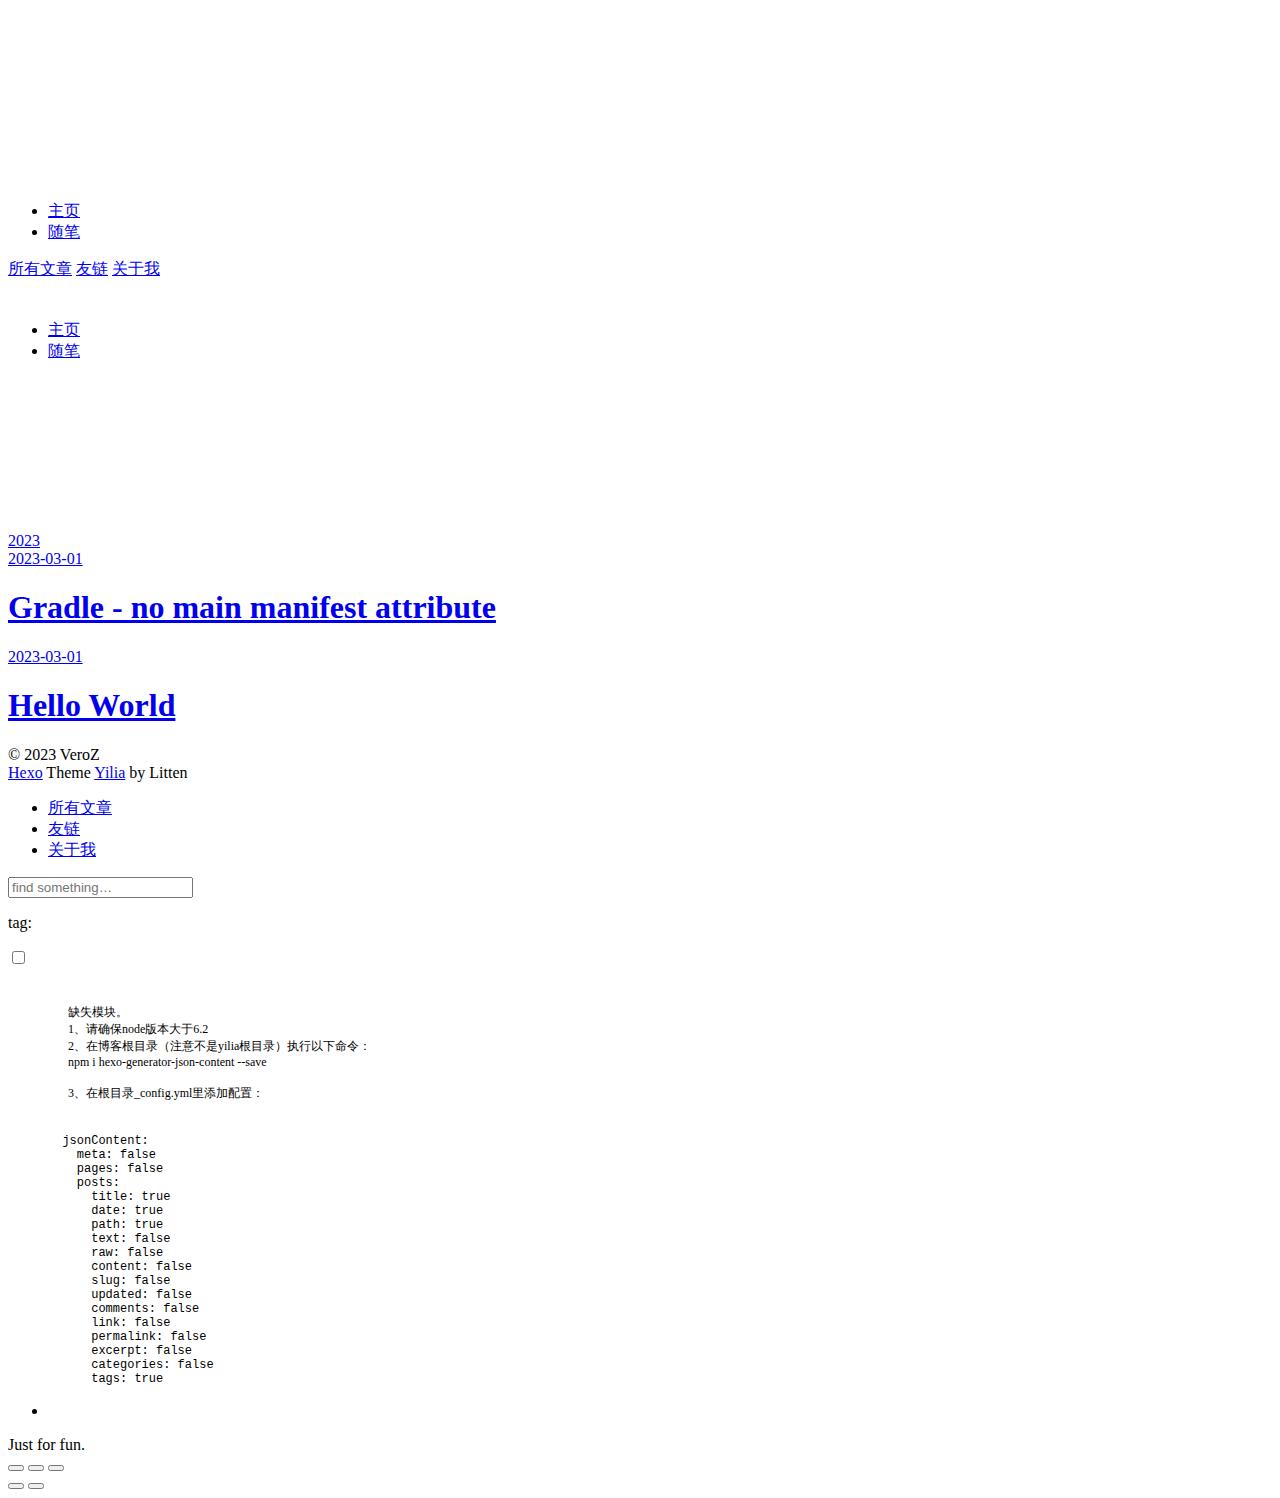
==== archives/index.html @ 3b131db2 "Site updated: 2023-03-01 11:03:10" ====
<!DOCTYPE html>
<html>
<head>
  <meta charset="utf-8">
  
  <meta name="renderer" content="webkit">
  <meta http-equiv="X-UA-Compatible" content="IE=edge" >
  <link rel="dns-prefetch" href="https://veroz1.github.io">
  <title>Archives | VeroZ&#39;s Blog - 没啥</title>
  <meta name="viewport" content="width=device-width, initial-scale=1, maximum-scale=1">
  <meta property="og:type" content="website">
<meta property="og:title" content="VeroZ&#39;s Blog">
<meta property="og:url" content="https://veroz1.github.io/archives/index.html">
<meta property="og:site_name" content="VeroZ&#39;s Blog">
<meta property="og:locale">
<meta property="article:author" content="VeroZ">
<meta property="article:tag" content="VeroZ,Blog">
<meta name="twitter:card" content="summary">
  
    <link rel="alternative" href="/atom.xml" title="VeroZ&#39;s Blog" type="application/atom+xml">
  
  
    <link rel="icon" href="/favicon.png">
  
  <link rel="stylesheet" type="text/css" href="/./main.0cf68a.css">
  <style type="text/css">
  
    #container.show {
      background: linear-gradient(200deg,#a0cfe4,#e8c37e);
    }
  </style>
  

  

<meta name="generator" content="Hexo 6.3.0"></head>

<body>
  <div id="container" q-class="show:isCtnShow">
    <canvas id="anm-canvas" class="anm-canvas"></canvas>
    <div class="left-col" q-class="show:isShow">
      
<div class="overlay" style="background: #4d4d4d"></div>
<div class="intrude-less">
	<header id="header" class="inner">
		<a href="/" class="profilepic">
			<img src="" class="js-avatar">
		</a>
		<hgroup>
		  <h1 class="header-author"><a href="/"></a></h1>
		</hgroup>
		

		<nav class="header-menu">
			<ul>
			
				<li><a href="/">主页</a></li>
	        
				<li><a href="/tags/%E9%9A%8F%E7%AC%94/">随笔</a></li>
	        
			</ul>
		</nav>
		<nav class="header-smart-menu">
    		
    			
    			<a q-on="click: openSlider(e, 'innerArchive')" href="javascript:void(0)">所有文章</a>
    			
            
    			
    			<a q-on="click: openSlider(e, 'friends')" href="javascript:void(0)">友链</a>
    			
            
    			
    			<a q-on="click: openSlider(e, 'aboutme')" href="javascript:void(0)">关于我</a>
    			
            
		</nav>
		<nav class="header-nav">
			<div class="social">
				
			</div>
		</nav>
	</header>		
</div>

    </div>
    <div class="mid-col" q-class="show:isShow,hide:isShow|isFalse">
      
<nav id="mobile-nav">
  	<div class="overlay js-overlay" style="background: #4d4d4d"></div>
	<div class="btnctn js-mobile-btnctn">
  		<div class="slider-trigger list" q-on="click: openSlider(e)"><i class="icon icon-sort"></i></div>
	</div>
	<div class="intrude-less">
		<header id="header" class="inner">
			<div class="profilepic">
				<img src="" class="js-avatar">
			</div>
			<hgroup>
			  <h1 class="header-author js-header-author"></h1>
			</hgroup>
			
			
			
				
			
				
			
			
			
			<nav class="header-nav">
				<div class="social">
					
				</div>
			</nav>

			<nav class="header-menu js-header-menu">
				<ul style="width: 50%">
				
				
					<li style="width: 50%"><a href="/">主页</a></li>
		        
					<li style="width: 50%"><a href="/tags/%E9%9A%8F%E7%AC%94/">随笔</a></li>
		        
				</ul>
			</nav>
		</header>				
	</div>
	<div class="mobile-mask" style="display:none" q-show="isShow"></div>
</nav>

      <div id="wrapper" class="body-wrap">
        <div class="menu-l">
          <div class="canvas-wrap">
            <canvas data-colors="#eaeaea" data-sectionHeight="100" data-contentId="js-content" id="myCanvas1" class="anm-canvas"></canvas>
          </div>
          <div id="js-content" class="content-ll">
            
  
  
    
    
      
      
      <section class="archives-wrap">
        <div class="archive-year-wrap">
          <a href="/archives/2023" class="archive-year">2023</a>
        </div>
        <div class="archives">
    
    <article class="archive-article archive-type-post">
  <div class="archive-article-inner">
    <header class="archive-article-header">
      	<div class="article-meta">
	      	<a href="/2023/03/01/Gradle-no-main-manifest-attribute/" class="archive-article-date">
  	<time datetime="2023-03-01T02:39:30.000Z" itemprop="datePublished"><i class="icon-calendar icon"></i>2023-03-01</time>
</a>
        </div>
    	 
  
    <h1 itemprop="name">
      <a class="archive-article-title" href="/2023/03/01/Gradle-no-main-manifest-attribute/">Gradle - no main manifest attribute</a>
    </h1>
  

        <div class="article-info info-on-right">
          
          

        </div>
        <div class="clearfix"></div>
    </header>
  </div>
</article>
  
    
    
    <article class="archive-article archive-type-post">
  <div class="archive-article-inner">
    <header class="archive-article-header">
      	<div class="article-meta">
	      	<a href="/2023/03/01/hello-world/" class="archive-article-date">
  	<time datetime="2023-03-01T02:21:22.347Z" itemprop="datePublished"><i class="icon-calendar icon"></i>2023-03-01</time>
</a>
        </div>
    	 
  
    <h1 itemprop="name">
      <a class="archive-article-title" href="/2023/03/01/hello-world/">Hello World</a>
    </h1>
  

        <div class="article-info info-on-right">
          
          

        </div>
        <div class="clearfix"></div>
    </header>
  </div>
</article>
  
  
    </div></section>
  

    


          </div>
        </div>
      </div>
      <footer id="footer">
  <div class="outer">
    <div id="footer-info">
    	<div class="footer-left">
    		&copy; 2023 VeroZ
    	</div>
      	<div class="footer-right">
      		<a href="http://hexo.io/" target="_blank">Hexo</a>  Theme <a href="https://github.com/litten/hexo-theme-yilia" target="_blank">Yilia</a> by Litten
      	</div>
    </div>
  </div>
</footer>
    </div>
    <script>
	var yiliaConfig = {
		mathjax: false,
		isHome: false,
		isPost: false,
		isArchive: true,
		isTag: false,
		isCategory: false,
		open_in_new: false,
		toc_hide_index: true,
		root: "/",
		innerArchive: true,
		showTags: false
	}
</script>

<script>!function(t){function n(e){if(r[e])return r[e].exports;var i=r[e]={exports:{},id:e,loaded:!1};return t[e].call(i.exports,i,i.exports,n),i.loaded=!0,i.exports}var r={};n.m=t,n.c=r,n.p="./",n(0)}([function(t,n,r){r(195),t.exports=r(191)},function(t,n,r){var e=r(3),i=r(52),o=r(27),u=r(28),c=r(53),f="prototype",a=function(t,n,r){var s,l,h,v,p=t&a.F,d=t&a.G,y=t&a.S,g=t&a.P,b=t&a.B,m=d?e:y?e[n]||(e[n]={}):(e[n]||{})[f],x=d?i:i[n]||(i[n]={}),w=x[f]||(x[f]={});d&&(r=n);for(s in r)l=!p&&m&&void 0!==m[s],h=(l?m:r)[s],v=b&&l?c(h,e):g&&"function"==typeof h?c(Function.call,h):h,m&&u(m,s,h,t&a.U),x[s]!=h&&o(x,s,v),g&&w[s]!=h&&(w[s]=h)};e.core=i,a.F=1,a.G=2,a.S=4,a.P=8,a.B=16,a.W=32,a.U=64,a.R=128,t.exports=a},function(t,n,r){var e=r(6);t.exports=function(t){if(!e(t))throw TypeError(t+" is not an object!");return t}},function(t,n){var r=t.exports="undefined"!=typeof window&&window.Math==Math?window:"undefined"!=typeof self&&self.Math==Math?self:Function("return this")();"number"==typeof __g&&(__g=r)},function(t,n){t.exports=function(t){try{return!!t()}catch(t){return!0}}},function(t,n){var r=t.exports="undefined"!=typeof window&&window.Math==Math?window:"undefined"!=typeof self&&self.Math==Math?self:Function("return this")();"number"==typeof __g&&(__g=r)},function(t,n){t.exports=function(t){return"object"==typeof t?null!==t:"function"==typeof t}},function(t,n,r){var e=r(126)("wks"),i=r(76),o=r(3).Symbol,u="function"==typeof o;(t.exports=function(t){return e[t]||(e[t]=u&&o[t]||(u?o:i)("Symbol."+t))}).store=e},function(t,n){var r={}.hasOwnProperty;t.exports=function(t,n){return r.call(t,n)}},function(t,n,r){var e=r(94),i=r(33);t.exports=function(t){return e(i(t))}},function(t,n,r){t.exports=!r(4)(function(){return 7!=Object.defineProperty({},"a",{get:function(){return 7}}).a})},function(t,n,r){var e=r(2),i=r(167),o=r(50),u=Object.defineProperty;n.f=r(10)?Object.defineProperty:function(t,n,r){if(e(t),n=o(n,!0),e(r),i)try{return u(t,n,r)}catch(t){}if("get"in r||"set"in r)throw TypeError("Accessors not supported!");return"value"in r&&(t[n]=r.value),t}},function(t,n,r){t.exports=!r(18)(function(){return 7!=Object.defineProperty({},"a",{get:function(){return 7}}).a})},function(t,n,r){var e=r(14),i=r(22);t.exports=r(12)?function(t,n,r){return e.f(t,n,i(1,r))}:function(t,n,r){return t[n]=r,t}},function(t,n,r){var e=r(20),i=r(58),o=r(42),u=Object.defineProperty;n.f=r(12)?Object.defineProperty:function(t,n,r){if(e(t),n=o(n,!0),e(r),i)try{return u(t,n,r)}catch(t){}if("get"in r||"set"in r)throw TypeError("Accessors not supported!");return"value"in r&&(t[n]=r.value),t}},function(t,n,r){var e=r(40)("wks"),i=r(23),o=r(5).Symbol,u="function"==typeof o;(t.exports=function(t){return e[t]||(e[t]=u&&o[t]||(u?o:i)("Symbol."+t))}).store=e},function(t,n,r){var e=r(67),i=Math.min;t.exports=function(t){return t>0?i(e(t),9007199254740991):0}},function(t,n,r){var e=r(46);t.exports=function(t){return Object(e(t))}},function(t,n){t.exports=function(t){try{return!!t()}catch(t){return!0}}},function(t,n,r){var e=r(63),i=r(34);t.exports=Object.keys||function(t){return e(t,i)}},function(t,n,r){var e=r(21);t.exports=function(t){if(!e(t))throw TypeError(t+" is not an object!");return t}},function(t,n){t.exports=function(t){return"object"==typeof t?null!==t:"function"==typeof t}},function(t,n){t.exports=function(t,n){return{enumerable:!(1&t),configurable:!(2&t),writable:!(4&t),value:n}}},function(t,n){var r=0,e=Math.random();t.exports=function(t){return"Symbol(".concat(void 0===t?"":t,")_",(++r+e).toString(36))}},function(t,n){var r={}.hasOwnProperty;t.exports=function(t,n){return r.call(t,n)}},function(t,n){var r=t.exports={version:"2.4.0"};"number"==typeof __e&&(__e=r)},function(t,n){t.exports=function(t){if("function"!=typeof t)throw TypeError(t+" is not a function!");return t}},function(t,n,r){var e=r(11),i=r(66);t.exports=r(10)?function(t,n,r){return e.f(t,n,i(1,r))}:function(t,n,r){return t[n]=r,t}},function(t,n,r){var e=r(3),i=r(27),o=r(24),u=r(76)("src"),c="toString",f=Function[c],a=(""+f).split(c);r(52).inspectSource=function(t){return f.call(t)},(t.exports=function(t,n,r,c){var f="function"==typeof r;f&&(o(r,"name")||i(r,"name",n)),t[n]!==r&&(f&&(o(r,u)||i(r,u,t[n]?""+t[n]:a.join(String(n)))),t===e?t[n]=r:c?t[n]?t[n]=r:i(t,n,r):(delete t[n],i(t,n,r)))})(Function.prototype,c,function(){return"function"==typeof this&&this[u]||f.call(this)})},function(t,n,r){var e=r(1),i=r(4),o=r(46),u=function(t,n,r,e){var i=String(o(t)),u="<"+n;return""!==r&&(u+=" "+r+'="'+String(e).replace(/"/g,"&quot;")+'"'),u+">"+i+"</"+n+">"};t.exports=function(t,n){var r={};r[t]=n(u),e(e.P+e.F*i(function(){var n=""[t]('"');return n!==n.toLowerCase()||n.split('"').length>3}),"String",r)}},function(t,n,r){var e=r(115),i=r(46);t.exports=function(t){return e(i(t))}},function(t,n,r){var e=r(116),i=r(66),o=r(30),u=r(50),c=r(24),f=r(167),a=Object.getOwnPropertyDescriptor;n.f=r(10)?a:function(t,n){if(t=o(t),n=u(n,!0),f)try{return a(t,n)}catch(t){}if(c(t,n))return i(!e.f.call(t,n),t[n])}},function(t,n,r){var e=r(24),i=r(17),o=r(145)("IE_PROTO"),u=Object.prototype;t.exports=Object.getPrototypeOf||function(t){return t=i(t),e(t,o)?t[o]:"function"==typeof t.constructor&&t instanceof t.constructor?t.constructor.prototype:t instanceof Object?u:null}},function(t,n){t.exports=function(t){if(void 0==t)throw TypeError("Can't call method on  "+t);return t}},function(t,n){t.exports="constructor,hasOwnProperty,isPrototypeOf,propertyIsEnumerable,toLocaleString,toString,valueOf".split(",")},function(t,n){t.exports={}},function(t,n){t.exports=!0},function(t,n){n.f={}.propertyIsEnumerable},function(t,n,r){var e=r(14).f,i=r(8),o=r(15)("toStringTag");t.exports=function(t,n,r){t&&!i(t=r?t:t.prototype,o)&&e(t,o,{configurable:!0,value:n})}},function(t,n,r){var e=r(40)("keys"),i=r(23);t.exports=function(t){return e[t]||(e[t]=i(t))}},function(t,n,r){var e=r(5),i="__core-js_shared__",o=e[i]||(e[i]={});t.exports=function(t){return o[t]||(o[t]={})}},function(t,n){var r=Math.ceil,e=Math.floor;t.exports=function(t){return isNaN(t=+t)?0:(t>0?e:r)(t)}},function(t,n,r){var e=r(21);t.exports=function(t,n){if(!e(t))return t;var r,i;if(n&&"function"==typeof(r=t.toString)&&!e(i=r.call(t)))return i;if("function"==typeof(r=t.valueOf)&&!e(i=r.call(t)))return i;if(!n&&"function"==typeof(r=t.toString)&&!e(i=r.call(t)))return i;throw TypeError("Can't convert object to primitive value")}},function(t,n,r){var e=r(5),i=r(25),o=r(36),u=r(44),c=r(14).f;t.exports=function(t){var n=i.Symbol||(i.Symbol=o?{}:e.Symbol||{});"_"==t.charAt(0)||t in n||c(n,t,{value:u.f(t)})}},function(t,n,r){n.f=r(15)},function(t,n){var r={}.toString;t.exports=function(t){return r.call(t).slice(8,-1)}},function(t,n){t.exports=function(t){if(void 0==t)throw TypeError("Can't call method on  "+t);return t}},function(t,n,r){var e=r(4);t.exports=function(t,n){return!!t&&e(function(){n?t.call(null,function(){},1):t.call(null)})}},function(t,n,r){var e=r(53),i=r(115),o=r(17),u=r(16),c=r(203);t.exports=function(t,n){var r=1==t,f=2==t,a=3==t,s=4==t,l=6==t,h=5==t||l,v=n||c;return function(n,c,p){for(var d,y,g=o(n),b=i(g),m=e(c,p,3),x=u(b.length),w=0,S=r?v(n,x):f?v(n,0):void 0;x>w;w++)if((h||w in b)&&(d=b[w],y=m(d,w,g),t))if(r)S[w]=y;else if(y)switch(t){case 3:return!0;case 5:return d;case 6:return w;case 2:S.push(d)}else if(s)return!1;return l?-1:a||s?s:S}}},function(t,n,r){var e=r(1),i=r(52),o=r(4);t.exports=function(t,n){var r=(i.Object||{})[t]||Object[t],u={};u[t]=n(r),e(e.S+e.F*o(function(){r(1)}),"Object",u)}},function(t,n,r){var e=r(6);t.exports=function(t,n){if(!e(t))return t;var r,i;if(n&&"function"==typeof(r=t.toString)&&!e(i=r.call(t)))return i;if("function"==typeof(r=t.valueOf)&&!e(i=r.call(t)))return i;if(!n&&"function"==typeof(r=t.toString)&&!e(i=r.call(t)))return i;throw TypeError("Can't convert object to primitive value")}},function(t,n,r){var e=r(5),i=r(25),o=r(91),u=r(13),c="prototype",f=function(t,n,r){var a,s,l,h=t&f.F,v=t&f.G,p=t&f.S,d=t&f.P,y=t&f.B,g=t&f.W,b=v?i:i[n]||(i[n]={}),m=b[c],x=v?e:p?e[n]:(e[n]||{})[c];v&&(r=n);for(a in r)(s=!h&&x&&void 0!==x[a])&&a in b||(l=s?x[a]:r[a],b[a]=v&&"function"!=typeof x[a]?r[a]:y&&s?o(l,e):g&&x[a]==l?function(t){var n=function(n,r,e){if(this instanceof t){switch(arguments.length){case 0:return new t;case 1:return new t(n);case 2:return new t(n,r)}return new t(n,r,e)}return t.apply(this,arguments)};return n[c]=t[c],n}(l):d&&"function"==typeof l?o(Function.call,l):l,d&&((b.virtual||(b.virtual={}))[a]=l,t&f.R&&m&&!m[a]&&u(m,a,l)))};f.F=1,f.G=2,f.S=4,f.P=8,f.B=16,f.W=32,f.U=64,f.R=128,t.exports=f},function(t,n){var r=t.exports={version:"2.4.0"};"number"==typeof __e&&(__e=r)},function(t,n,r){var e=r(26);t.exports=function(t,n,r){if(e(t),void 0===n)return t;switch(r){case 1:return function(r){return t.call(n,r)};case 2:return function(r,e){return t.call(n,r,e)};case 3:return function(r,e,i){return t.call(n,r,e,i)}}return function(){return t.apply(n,arguments)}}},function(t,n,r){var e=r(183),i=r(1),o=r(126)("metadata"),u=o.store||(o.store=new(r(186))),c=function(t,n,r){var i=u.get(t);if(!i){if(!r)return;u.set(t,i=new e)}var o=i.get(n);if(!o){if(!r)return;i.set(n,o=new e)}return o},f=function(t,n,r){var e=c(n,r,!1);return void 0!==e&&e.has(t)},a=function(t,n,r){var e=c(n,r,!1);return void 0===e?void 0:e.get(t)},s=function(t,n,r,e){c(r,e,!0).set(t,n)},l=function(t,n){var r=c(t,n,!1),e=[];return r&&r.forEach(function(t,n){e.push(n)}),e},h=function(t){return void 0===t||"symbol"==typeof t?t:String(t)},v=function(t){i(i.S,"Reflect",t)};t.exports={store:u,map:c,has:f,get:a,set:s,keys:l,key:h,exp:v}},function(t,n,r){"use strict";if(r(10)){var e=r(69),i=r(3),o=r(4),u=r(1),c=r(127),f=r(152),a=r(53),s=r(68),l=r(66),h=r(27),v=r(73),p=r(67),d=r(16),y=r(75),g=r(50),b=r(24),m=r(180),x=r(114),w=r(6),S=r(17),_=r(137),O=r(70),E=r(32),P=r(71).f,j=r(154),F=r(76),M=r(7),A=r(48),N=r(117),T=r(146),I=r(155),k=r(80),L=r(123),R=r(74),C=r(130),D=r(160),U=r(11),W=r(31),G=U.f,B=W.f,V=i.RangeError,z=i.TypeError,q=i.Uint8Array,K="ArrayBuffer",J="Shared"+K,Y="BYTES_PER_ELEMENT",H="prototype",$=Array[H],X=f.ArrayBuffer,Q=f.DataView,Z=A(0),tt=A(2),nt=A(3),rt=A(4),et=A(5),it=A(6),ot=N(!0),ut=N(!1),ct=I.values,ft=I.keys,at=I.entries,st=$.lastIndexOf,lt=$.reduce,ht=$.reduceRight,vt=$.join,pt=$.sort,dt=$.slice,yt=$.toString,gt=$.toLocaleString,bt=M("iterator"),mt=M("toStringTag"),xt=F("typed_constructor"),wt=F("def_constructor"),St=c.CONSTR,_t=c.TYPED,Ot=c.VIEW,Et="Wrong length!",Pt=A(1,function(t,n){return Tt(T(t,t[wt]),n)}),jt=o(function(){return 1===new q(new Uint16Array([1]).buffer)[0]}),Ft=!!q&&!!q[H].set&&o(function(){new q(1).set({})}),Mt=function(t,n){if(void 0===t)throw z(Et);var r=+t,e=d(t);if(n&&!m(r,e))throw V(Et);return e},At=function(t,n){var r=p(t);if(r<0||r%n)throw V("Wrong offset!");return r},Nt=function(t){if(w(t)&&_t in t)return t;throw z(t+" is not a typed array!")},Tt=function(t,n){if(!(w(t)&&xt in t))throw z("It is not a typed array constructor!");return new t(n)},It=function(t,n){return kt(T(t,t[wt]),n)},kt=function(t,n){for(var r=0,e=n.length,i=Tt(t,e);e>r;)i[r]=n[r++];return i},Lt=function(t,n,r){G(t,n,{get:function(){return this._d[r]}})},Rt=function(t){var n,r,e,i,o,u,c=S(t),f=arguments.length,s=f>1?arguments[1]:void 0,l=void 0!==s,h=j(c);if(void 0!=h&&!_(h)){for(u=h.call(c),e=[],n=0;!(o=u.next()).done;n++)e.push(o.value);c=e}for(l&&f>2&&(s=a(s,arguments[2],2)),n=0,r=d(c.length),i=Tt(this,r);r>n;n++)i[n]=l?s(c[n],n):c[n];return i},Ct=function(){for(var t=0,n=arguments.length,r=Tt(this,n);n>t;)r[t]=arguments[t++];return r},Dt=!!q&&o(function(){gt.call(new q(1))}),Ut=function(){return gt.apply(Dt?dt.call(Nt(this)):Nt(this),arguments)},Wt={copyWithin:function(t,n){return D.call(Nt(this),t,n,arguments.length>2?arguments[2]:void 0)},every:function(t){return rt(Nt(this),t,arguments.length>1?arguments[1]:void 0)},fill:function(t){return C.apply(Nt(this),arguments)},filter:function(t){return It(this,tt(Nt(this),t,arguments.length>1?arguments[1]:void 0))},find:function(t){return et(Nt(this),t,arguments.length>1?arguments[1]:void 0)},findIndex:function(t){return it(Nt(this),t,arguments.length>1?arguments[1]:void 0)},forEach:function(t){Z(Nt(this),t,arguments.length>1?arguments[1]:void 0)},indexOf:function(t){return ut(Nt(this),t,arguments.length>1?arguments[1]:void 0)},includes:function(t){return ot(Nt(this),t,arguments.length>1?arguments[1]:void 0)},join:function(t){return vt.apply(Nt(this),arguments)},lastIndexOf:function(t){return st.apply(Nt(this),arguments)},map:function(t){return Pt(Nt(this),t,arguments.length>1?arguments[1]:void 0)},reduce:function(t){return lt.apply(Nt(this),arguments)},reduceRight:function(t){return ht.apply(Nt(this),arguments)},reverse:function(){for(var t,n=this,r=Nt(n).length,e=Math.floor(r/2),i=0;i<e;)t=n[i],n[i++]=n[--r],n[r]=t;return n},some:function(t){return nt(Nt(this),t,arguments.length>1?arguments[1]:void 0)},sort:function(t){return pt.call(Nt(this),t)},subarray:function(t,n){var r=Nt(this),e=r.length,i=y(t,e);return new(T(r,r[wt]))(r.buffer,r.byteOffset+i*r.BYTES_PER_ELEMENT,d((void 0===n?e:y(n,e))-i))}},Gt=function(t,n){return It(this,dt.call(Nt(this),t,n))},Bt=function(t){Nt(this);var n=At(arguments[1],1),r=this.length,e=S(t),i=d(e.length),o=0;if(i+n>r)throw V(Et);for(;o<i;)this[n+o]=e[o++]},Vt={entries:function(){return at.call(Nt(this))},keys:function(){return ft.call(Nt(this))},values:function(){return ct.call(Nt(this))}},zt=function(t,n){return w(t)&&t[_t]&&"symbol"!=typeof n&&n in t&&String(+n)==String(n)},qt=function(t,n){return zt(t,n=g(n,!0))?l(2,t[n]):B(t,n)},Kt=function(t,n,r){return!(zt(t,n=g(n,!0))&&w(r)&&b(r,"value"))||b(r,"get")||b(r,"set")||r.configurable||b(r,"writable")&&!r.writable||b(r,"enumerable")&&!r.enumerable?G(t,n,r):(t[n]=r.value,t)};St||(W.f=qt,U.f=Kt),u(u.S+u.F*!St,"Object",{getOwnPropertyDescriptor:qt,defineProperty:Kt}),o(function(){yt.call({})})&&(yt=gt=function(){return vt.call(this)});var Jt=v({},Wt);v(Jt,Vt),h(Jt,bt,Vt.values),v(Jt,{slice:Gt,set:Bt,constructor:function(){},toString:yt,toLocaleString:Ut}),Lt(Jt,"buffer","b"),Lt(Jt,"byteOffset","o"),Lt(Jt,"byteLength","l"),Lt(Jt,"length","e"),G(Jt,mt,{get:function(){return this[_t]}}),t.exports=function(t,n,r,f){f=!!f;var a=t+(f?"Clamped":"")+"Array",l="Uint8Array"!=a,v="get"+t,p="set"+t,y=i[a],g=y||{},b=y&&E(y),m=!y||!c.ABV,S={},_=y&&y[H],j=function(t,r){var e=t._d;return e.v[v](r*n+e.o,jt)},F=function(t,r,e){var i=t._d;f&&(e=(e=Math.round(e))<0?0:e>255?255:255&e),i.v[p](r*n+i.o,e,jt)},M=function(t,n){G(t,n,{get:function(){return j(this,n)},set:function(t){return F(this,n,t)},enumerable:!0})};m?(y=r(function(t,r,e,i){s(t,y,a,"_d");var o,u,c,f,l=0,v=0;if(w(r)){if(!(r instanceof X||(f=x(r))==K||f==J))return _t in r?kt(y,r):Rt.call(y,r);o=r,v=At(e,n);var p=r.byteLength;if(void 0===i){if(p%n)throw V(Et);if((u=p-v)<0)throw V(Et)}else if((u=d(i)*n)+v>p)throw V(Et);c=u/n}else c=Mt(r,!0),u=c*n,o=new X(u);for(h(t,"_d",{b:o,o:v,l:u,e:c,v:new Q(o)});l<c;)M(t,l++)}),_=y[H]=O(Jt),h(_,"constructor",y)):L(function(t){new y(null),new y(t)},!0)||(y=r(function(t,r,e,i){s(t,y,a);var o;return w(r)?r instanceof X||(o=x(r))==K||o==J?void 0!==i?new g(r,At(e,n),i):void 0!==e?new g(r,At(e,n)):new g(r):_t in r?kt(y,r):Rt.call(y,r):new g(Mt(r,l))}),Z(b!==Function.prototype?P(g).concat(P(b)):P(g),function(t){t in y||h(y,t,g[t])}),y[H]=_,e||(_.constructor=y));var A=_[bt],N=!!A&&("values"==A.name||void 0==A.name),T=Vt.values;h(y,xt,!0),h(_,_t,a),h(_,Ot,!0),h(_,wt,y),(f?new y(1)[mt]==a:mt in _)||G(_,mt,{get:function(){return a}}),S[a]=y,u(u.G+u.W+u.F*(y!=g),S),u(u.S,a,{BYTES_PER_ELEMENT:n,from:Rt,of:Ct}),Y in _||h(_,Y,n),u(u.P,a,Wt),R(a),u(u.P+u.F*Ft,a,{set:Bt}),u(u.P+u.F*!N,a,Vt),u(u.P+u.F*(_.toString!=yt),a,{toString:yt}),u(u.P+u.F*o(function(){new y(1).slice()}),a,{slice:Gt}),u(u.P+u.F*(o(function(){return[1,2].toLocaleString()!=new y([1,2]).toLocaleString()})||!o(function(){_.toLocaleString.call([1,2])})),a,{toLocaleString:Ut}),k[a]=N?A:T,e||N||h(_,bt,T)}}else t.exports=function(){}},function(t,n){var r={}.toString;t.exports=function(t){return r.call(t).slice(8,-1)}},function(t,n,r){var e=r(21),i=r(5).document,o=e(i)&&e(i.createElement);t.exports=function(t){return o?i.createElement(t):{}}},function(t,n,r){t.exports=!r(12)&&!r(18)(function(){return 7!=Object.defineProperty(r(57)("div"),"a",{get:function(){return 7}}).a})},function(t,n,r){"use strict";var e=r(36),i=r(51),o=r(64),u=r(13),c=r(8),f=r(35),a=r(96),s=r(38),l=r(103),h=r(15)("iterator"),v=!([].keys&&"next"in[].keys()),p="keys",d="values",y=function(){return this};t.exports=function(t,n,r,g,b,m,x){a(r,n,g);var w,S,_,O=function(t){if(!v&&t in F)return F[t];switch(t){case p:case d:return function(){return new r(this,t)}}return function(){return new r(this,t)}},E=n+" Iterator",P=b==d,j=!1,F=t.prototype,M=F[h]||F["@@iterator"]||b&&F[b],A=M||O(b),N=b?P?O("entries"):A:void 0,T="Array"==n?F.entries||M:M;if(T&&(_=l(T.call(new t)))!==Object.prototype&&(s(_,E,!0),e||c(_,h)||u(_,h,y)),P&&M&&M.name!==d&&(j=!0,A=function(){return M.call(this)}),e&&!x||!v&&!j&&F[h]||u(F,h,A),f[n]=A,f[E]=y,b)if(w={values:P?A:O(d),keys:m?A:O(p),entries:N},x)for(S in w)S in F||o(F,S,w[S]);else i(i.P+i.F*(v||j),n,w);return w}},function(t,n,r){var e=r(20),i=r(100),o=r(34),u=r(39)("IE_PROTO"),c=function(){},f="prototype",a=function(){var t,n=r(57)("iframe"),e=o.length;for(n.style.display="none",r(93).appendChild(n),n.src="javascript:",t=n.contentWindow.document,t.open(),t.write("<script>document.F=Object<\/script>"),t.close(),a=t.F;e--;)delete a[f][o[e]];return a()};t.exports=Object.create||function(t,n){var r;return null!==t?(c[f]=e(t),r=new c,c[f]=null,r[u]=t):r=a(),void 0===n?r:i(r,n)}},function(t,n,r){var e=r(63),i=r(34).concat("length","prototype");n.f=Object.getOwnPropertyNames||function(t){return e(t,i)}},function(t,n){n.f=Object.getOwnPropertySymbols},function(t,n,r){var e=r(8),i=r(9),o=r(90)(!1),u=r(39)("IE_PROTO");t.exports=function(t,n){var r,c=i(t),f=0,a=[];for(r in c)r!=u&&e(c,r)&&a.push(r);for(;n.length>f;)e(c,r=n[f++])&&(~o(a,r)||a.push(r));return a}},function(t,n,r){t.exports=r(13)},function(t,n,r){var e=r(76)("meta"),i=r(6),o=r(24),u=r(11).f,c=0,f=Object.isExtensible||function(){return!0},a=!r(4)(function(){return f(Object.preventExtensions({}))}),s=function(t){u(t,e,{value:{i:"O"+ ++c,w:{}}})},l=function(t,n){if(!i(t))return"symbol"==typeof t?t:("string"==typeof t?"S":"P")+t;if(!o(t,e)){if(!f(t))return"F";if(!n)return"E";s(t)}return t[e].i},h=function(t,n){if(!o(t,e)){if(!f(t))return!0;if(!n)return!1;s(t)}return t[e].w},v=function(t){return a&&p.NEED&&f(t)&&!o(t,e)&&s(t),t},p=t.exports={KEY:e,NEED:!1,fastKey:l,getWeak:h,onFreeze:v}},function(t,n){t.exports=function(t,n){return{enumerable:!(1&t),configurable:!(2&t),writable:!(4&t),value:n}}},function(t,n){var r=Math.ceil,e=Math.floor;t.exports=function(t){return isNaN(t=+t)?0:(t>0?e:r)(t)}},function(t,n){t.exports=function(t,n,r,e){if(!(t instanceof n)||void 0!==e&&e in t)throw TypeError(r+": incorrect invocation!");return t}},function(t,n){t.exports=!1},function(t,n,r){var e=r(2),i=r(173),o=r(133),u=r(145)("IE_PROTO"),c=function(){},f="prototype",a=function(){var t,n=r(132)("iframe"),e=o.length;for(n.style.display="none",r(135).appendChild(n),n.src="javascript:",t=n.contentWindow.document,t.open(),t.write("<script>document.F=Object<\/script>"),t.close(),a=t.F;e--;)delete a[f][o[e]];return a()};t.exports=Object.create||function(t,n){var r;return null!==t?(c[f]=e(t),r=new c,c[f]=null,r[u]=t):r=a(),void 0===n?r:i(r,n)}},function(t,n,r){var e=r(175),i=r(133).concat("length","prototype");n.f=Object.getOwnPropertyNames||function(t){return e(t,i)}},function(t,n,r){var e=r(175),i=r(133);t.exports=Object.keys||function(t){return e(t,i)}},function(t,n,r){var e=r(28);t.exports=function(t,n,r){for(var i in n)e(t,i,n[i],r);return t}},function(t,n,r){"use strict";var e=r(3),i=r(11),o=r(10),u=r(7)("species");t.exports=function(t){var n=e[t];o&&n&&!n[u]&&i.f(n,u,{configurable:!0,get:function(){return this}})}},function(t,n,r){var e=r(67),i=Math.max,o=Math.min;t.exports=function(t,n){return t=e(t),t<0?i(t+n,0):o(t,n)}},function(t,n){var r=0,e=Math.random();t.exports=function(t){return"Symbol(".concat(void 0===t?"":t,")_",(++r+e).toString(36))}},function(t,n,r){var e=r(33);t.exports=function(t){return Object(e(t))}},function(t,n,r){var e=r(7)("unscopables"),i=Array.prototype;void 0==i[e]&&r(27)(i,e,{}),t.exports=function(t){i[e][t]=!0}},function(t,n,r){var e=r(53),i=r(169),o=r(137),u=r(2),c=r(16),f=r(154),a={},s={},n=t.exports=function(t,n,r,l,h){var v,p,d,y,g=h?function(){return t}:f(t),b=e(r,l,n?2:1),m=0;if("function"!=typeof g)throw TypeError(t+" is not iterable!");if(o(g)){for(v=c(t.length);v>m;m++)if((y=n?b(u(p=t[m])[0],p[1]):b(t[m]))===a||y===s)return y}else for(d=g.call(t);!(p=d.next()).done;)if((y=i(d,b,p.value,n))===a||y===s)return y};n.BREAK=a,n.RETURN=s},function(t,n){t.exports={}},function(t,n,r){var e=r(11).f,i=r(24),o=r(7)("toStringTag");t.exports=function(t,n,r){t&&!i(t=r?t:t.prototype,o)&&e(t,o,{configurable:!0,value:n})}},function(t,n,r){var e=r(1),i=r(46),o=r(4),u=r(150),c="["+u+"]",f="​",a=RegExp("^"+c+c+"*"),s=RegExp(c+c+"*$"),l=function(t,n,r){var i={},c=o(function(){return!!u[t]()||f[t]()!=f}),a=i[t]=c?n(h):u[t];r&&(i[r]=a),e(e.P+e.F*c,"String",i)},h=l.trim=function(t,n){return t=String(i(t)),1&n&&(t=t.replace(a,"")),2&n&&(t=t.replace(s,"")),t};t.exports=l},function(t,n,r){t.exports={default:r(86),__esModule:!0}},function(t,n,r){t.exports={default:r(87),__esModule:!0}},function(t,n,r){"use strict";function e(t){return t&&t.__esModule?t:{default:t}}n.__esModule=!0;var i=r(84),o=e(i),u=r(83),c=e(u),f="function"==typeof c.default&&"symbol"==typeof o.default?function(t){return typeof t}:function(t){return t&&"function"==typeof c.default&&t.constructor===c.default&&t!==c.default.prototype?"symbol":typeof t};n.default="function"==typeof c.default&&"symbol"===f(o.default)?function(t){return void 0===t?"undefined":f(t)}:function(t){return t&&"function"==typeof c.default&&t.constructor===c.default&&t!==c.default.prototype?"symbol":void 0===t?"undefined":f(t)}},function(t,n,r){r(110),r(108),r(111),r(112),t.exports=r(25).Symbol},function(t,n,r){r(109),r(113),t.exports=r(44).f("iterator")},function(t,n){t.exports=function(t){if("function"!=typeof t)throw TypeError(t+" is not a function!");return t}},function(t,n){t.exports=function(){}},function(t,n,r){var e=r(9),i=r(106),o=r(105);t.exports=function(t){return function(n,r,u){var c,f=e(n),a=i(f.length),s=o(u,a);if(t&&r!=r){for(;a>s;)if((c=f[s++])!=c)return!0}else for(;a>s;s++)if((t||s in f)&&f[s]===r)return t||s||0;return!t&&-1}}},function(t,n,r){var e=r(88);t.exports=function(t,n,r){if(e(t),void 0===n)return t;switch(r){case 1:return function(r){return t.call(n,r)};case 2:return function(r,e){return t.call(n,r,e)};case 3:return function(r,e,i){return t.call(n,r,e,i)}}return function(){return t.apply(n,arguments)}}},function(t,n,r){var e=r(19),i=r(62),o=r(37);t.exports=function(t){var n=e(t),r=i.f;if(r)for(var u,c=r(t),f=o.f,a=0;c.length>a;)f.call(t,u=c[a++])&&n.push(u);return n}},function(t,n,r){t.exports=r(5).document&&document.documentElement},function(t,n,r){var e=r(56);t.exports=Object("z").propertyIsEnumerable(0)?Object:function(t){return"String"==e(t)?t.split(""):Object(t)}},function(t,n,r){var e=r(56);t.exports=Array.isArray||function(t){return"Array"==e(t)}},function(t,n,r){"use strict";var e=r(60),i=r(22),o=r(38),u={};r(13)(u,r(15)("iterator"),function(){return this}),t.exports=function(t,n,r){t.prototype=e(u,{next:i(1,r)}),o(t,n+" Iterator")}},function(t,n){t.exports=function(t,n){return{value:n,done:!!t}}},function(t,n,r){var e=r(19),i=r(9);t.exports=function(t,n){for(var r,o=i(t),u=e(o),c=u.length,f=0;c>f;)if(o[r=u[f++]]===n)return r}},function(t,n,r){var e=r(23)("meta"),i=r(21),o=r(8),u=r(14).f,c=0,f=Object.isExtensible||function(){return!0},a=!r(18)(function(){return f(Object.preventExtensions({}))}),s=function(t){u(t,e,{value:{i:"O"+ ++c,w:{}}})},l=function(t,n){if(!i(t))return"symbol"==typeof t?t:("string"==typeof t?"S":"P")+t;if(!o(t,e)){if(!f(t))return"F";if(!n)return"E";s(t)}return t[e].i},h=function(t,n){if(!o(t,e)){if(!f(t))return!0;if(!n)return!1;s(t)}return t[e].w},v=function(t){return a&&p.NEED&&f(t)&&!o(t,e)&&s(t),t},p=t.exports={KEY:e,NEED:!1,fastKey:l,getWeak:h,onFreeze:v}},function(t,n,r){var e=r(14),i=r(20),o=r(19);t.exports=r(12)?Object.defineProperties:function(t,n){i(t);for(var r,u=o(n),c=u.length,f=0;c>f;)e.f(t,r=u[f++],n[r]);return t}},function(t,n,r){var e=r(37),i=r(22),o=r(9),u=r(42),c=r(8),f=r(58),a=Object.getOwnPropertyDescriptor;n.f=r(12)?a:function(t,n){if(t=o(t),n=u(n,!0),f)try{return a(t,n)}catch(t){}if(c(t,n))return i(!e.f.call(t,n),t[n])}},function(t,n,r){var e=r(9),i=r(61).f,o={}.toString,u="object"==typeof window&&window&&Object.getOwnPropertyNames?Object.getOwnPropertyNames(window):[],c=function(t){try{return i(t)}catch(t){return u.slice()}};t.exports.f=function(t){return u&&"[object Window]"==o.call(t)?c(t):i(e(t))}},function(t,n,r){var e=r(8),i=r(77),o=r(39)("IE_PROTO"),u=Object.prototype;t.exports=Object.getPrototypeOf||function(t){return t=i(t),e(t,o)?t[o]:"function"==typeof t.constructor&&t instanceof t.constructor?t.constructor.prototype:t instanceof Object?u:null}},function(t,n,r){var e=r(41),i=r(33);t.exports=function(t){return function(n,r){var o,u,c=String(i(n)),f=e(r),a=c.length;return f<0||f>=a?t?"":void 0:(o=c.charCodeAt(f),o<55296||o>56319||f+1===a||(u=c.charCodeAt(f+1))<56320||u>57343?t?c.charAt(f):o:t?c.slice(f,f+2):u-56320+(o-55296<<10)+65536)}}},function(t,n,r){var e=r(41),i=Math.max,o=Math.min;t.exports=function(t,n){return t=e(t),t<0?i(t+n,0):o(t,n)}},function(t,n,r){var e=r(41),i=Math.min;t.exports=function(t){return t>0?i(e(t),9007199254740991):0}},function(t,n,r){"use strict";var e=r(89),i=r(97),o=r(35),u=r(9);t.exports=r(59)(Array,"Array",function(t,n){this._t=u(t),this._i=0,this._k=n},function(){var t=this._t,n=this._k,r=this._i++;return!t||r>=t.length?(this._t=void 0,i(1)):"keys"==n?i(0,r):"values"==n?i(0,t[r]):i(0,[r,t[r]])},"values"),o.Arguments=o.Array,e("keys"),e("values"),e("entries")},function(t,n){},function(t,n,r){"use strict";var e=r(104)(!0);r(59)(String,"String",function(t){this._t=String(t),this._i=0},function(){var t,n=this._t,r=this._i;return r>=n.length?{value:void 0,done:!0}:(t=e(n,r),this._i+=t.length,{value:t,done:!1})})},function(t,n,r){"use strict";var e=r(5),i=r(8),o=r(12),u=r(51),c=r(64),f=r(99).KEY,a=r(18),s=r(40),l=r(38),h=r(23),v=r(15),p=r(44),d=r(43),y=r(98),g=r(92),b=r(95),m=r(20),x=r(9),w=r(42),S=r(22),_=r(60),O=r(102),E=r(101),P=r(14),j=r(19),F=E.f,M=P.f,A=O.f,N=e.Symbol,T=e.JSON,I=T&&T.stringify,k="prototype",L=v("_hidden"),R=v("toPrimitive"),C={}.propertyIsEnumerable,D=s("symbol-registry"),U=s("symbols"),W=s("op-symbols"),G=Object[k],B="function"==typeof N,V=e.QObject,z=!V||!V[k]||!V[k].findChild,q=o&&a(function(){return 7!=_(M({},"a",{get:function(){return M(this,"a",{value:7}).a}})).a})?function(t,n,r){var e=F(G,n);e&&delete G[n],M(t,n,r),e&&t!==G&&M(G,n,e)}:M,K=function(t){var n=U[t]=_(N[k]);return n._k=t,n},J=B&&"symbol"==typeof N.iterator?function(t){return"symbol"==typeof t}:function(t){return t instanceof N},Y=function(t,n,r){return t===G&&Y(W,n,r),m(t),n=w(n,!0),m(r),i(U,n)?(r.enumerable?(i(t,L)&&t[L][n]&&(t[L][n]=!1),r=_(r,{enumerable:S(0,!1)})):(i(t,L)||M(t,L,S(1,{})),t[L][n]=!0),q(t,n,r)):M(t,n,r)},H=function(t,n){m(t);for(var r,e=g(n=x(n)),i=0,o=e.length;o>i;)Y(t,r=e[i++],n[r]);return t},$=function(t,n){return void 0===n?_(t):H(_(t),n)},X=function(t){var n=C.call(this,t=w(t,!0));return!(this===G&&i(U,t)&&!i(W,t))&&(!(n||!i(this,t)||!i(U,t)||i(this,L)&&this[L][t])||n)},Q=function(t,n){if(t=x(t),n=w(n,!0),t!==G||!i(U,n)||i(W,n)){var r=F(t,n);return!r||!i(U,n)||i(t,L)&&t[L][n]||(r.enumerable=!0),r}},Z=function(t){for(var n,r=A(x(t)),e=[],o=0;r.length>o;)i(U,n=r[o++])||n==L||n==f||e.push(n);return e},tt=function(t){for(var n,r=t===G,e=A(r?W:x(t)),o=[],u=0;e.length>u;)!i(U,n=e[u++])||r&&!i(G,n)||o.push(U[n]);return o};B||(N=function(){if(this instanceof N)throw TypeError("Symbol is not a constructor!");var t=h(arguments.length>0?arguments[0]:void 0),n=function(r){this===G&&n.call(W,r),i(this,L)&&i(this[L],t)&&(this[L][t]=!1),q(this,t,S(1,r))};return o&&z&&q(G,t,{configurable:!0,set:n}),K(t)},c(N[k],"toString",function(){return this._k}),E.f=Q,P.f=Y,r(61).f=O.f=Z,r(37).f=X,r(62).f=tt,o&&!r(36)&&c(G,"propertyIsEnumerable",X,!0),p.f=function(t){return K(v(t))}),u(u.G+u.W+u.F*!B,{Symbol:N});for(var nt="hasInstance,isConcatSpreadable,iterator,match,replace,search,species,split,toPrimitive,toStringTag,unscopables".split(","),rt=0;nt.length>rt;)v(nt[rt++]);for(var nt=j(v.store),rt=0;nt.length>rt;)d(nt[rt++]);u(u.S+u.F*!B,"Symbol",{for:function(t){return i(D,t+="")?D[t]:D[t]=N(t)},keyFor:function(t){if(J(t))return y(D,t);throw TypeError(t+" is not a symbol!")},useSetter:function(){z=!0},useSimple:function(){z=!1}}),u(u.S+u.F*!B,"Object",{create:$,defineProperty:Y,defineProperties:H,getOwnPropertyDescriptor:Q,getOwnPropertyNames:Z,getOwnPropertySymbols:tt}),T&&u(u.S+u.F*(!B||a(function(){var t=N();return"[null]"!=I([t])||"{}"!=I({a:t})||"{}"!=I(Object(t))})),"JSON",{stringify:function(t){if(void 0!==t&&!J(t)){for(var n,r,e=[t],i=1;arguments.length>i;)e.push(arguments[i++]);return n=e[1],"function"==typeof n&&(r=n),!r&&b(n)||(n=function(t,n){if(r&&(n=r.call(this,t,n)),!J(n))return n}),e[1]=n,I.apply(T,e)}}}),N[k][R]||r(13)(N[k],R,N[k].valueOf),l(N,"Symbol"),l(Math,"Math",!0),l(e.JSON,"JSON",!0)},function(t,n,r){r(43)("asyncIterator")},function(t,n,r){r(43)("observable")},function(t,n,r){r(107);for(var e=r(5),i=r(13),o=r(35),u=r(15)("toStringTag"),c=["NodeList","DOMTokenList","MediaList","StyleSheetList","CSSRuleList"],f=0;f<5;f++){var a=c[f],s=e[a],l=s&&s.prototype;l&&!l[u]&&i(l,u,a),o[a]=o.Array}},function(t,n,r){var e=r(45),i=r(7)("toStringTag"),o="Arguments"==e(function(){return arguments}()),u=function(t,n){try{return t[n]}catch(t){}};t.exports=function(t){var n,r,c;return void 0===t?"Undefined":null===t?"Null":"string"==typeof(r=u(n=Object(t),i))?r:o?e(n):"Object"==(c=e(n))&&"function"==typeof n.callee?"Arguments":c}},function(t,n,r){var e=r(45);t.exports=Object("z").propertyIsEnumerable(0)?Object:function(t){return"String"==e(t)?t.split(""):Object(t)}},function(t,n){n.f={}.propertyIsEnumerable},function(t,n,r){var e=r(30),i=r(16),o=r(75);t.exports=function(t){return function(n,r,u){var c,f=e(n),a=i(f.length),s=o(u,a);if(t&&r!=r){for(;a>s;)if((c=f[s++])!=c)return!0}else for(;a>s;s++)if((t||s in f)&&f[s]===r)return t||s||0;return!t&&-1}}},function(t,n,r){"use strict";var e=r(3),i=r(1),o=r(28),u=r(73),c=r(65),f=r(79),a=r(68),s=r(6),l=r(4),h=r(123),v=r(81),p=r(136);t.exports=function(t,n,r,d,y,g){var b=e[t],m=b,x=y?"set":"add",w=m&&m.prototype,S={},_=function(t){var n=w[t];o(w,t,"delete"==t?function(t){return!(g&&!s(t))&&n.call(this,0===t?0:t)}:"has"==t?function(t){return!(g&&!s(t))&&n.call(this,0===t?0:t)}:"get"==t?function(t){return g&&!s(t)?void 0:n.call(this,0===t?0:t)}:"add"==t?function(t){return n.call(this,0===t?0:t),this}:function(t,r){return n.call(this,0===t?0:t,r),this})};if("function"==typeof m&&(g||w.forEach&&!l(function(){(new m).entries().next()}))){var O=new m,E=O[x](g?{}:-0,1)!=O,P=l(function(){O.has(1)}),j=h(function(t){new m(t)}),F=!g&&l(function(){for(var t=new m,n=5;n--;)t[x](n,n);return!t.has(-0)});j||(m=n(function(n,r){a(n,m,t);var e=p(new b,n,m);return void 0!=r&&f(r,y,e[x],e),e}),m.prototype=w,w.constructor=m),(P||F)&&(_("delete"),_("has"),y&&_("get")),(F||E)&&_(x),g&&w.clear&&delete w.clear}else m=d.getConstructor(n,t,y,x),u(m.prototype,r),c.NEED=!0;return v(m,t),S[t]=m,i(i.G+i.W+i.F*(m!=b),S),g||d.setStrong(m,t,y),m}},function(t,n,r){"use strict";var e=r(27),i=r(28),o=r(4),u=r(46),c=r(7);t.exports=function(t,n,r){var f=c(t),a=r(u,f,""[t]),s=a[0],l=a[1];o(function(){var n={};return n[f]=function(){return 7},7!=""[t](n)})&&(i(String.prototype,t,s),e(RegExp.prototype,f,2==n?function(t,n){return l.call(t,this,n)}:function(t){return l.call(t,this)}))}
},function(t,n,r){"use strict";var e=r(2);t.exports=function(){var t=e(this),n="";return t.global&&(n+="g"),t.ignoreCase&&(n+="i"),t.multiline&&(n+="m"),t.unicode&&(n+="u"),t.sticky&&(n+="y"),n}},function(t,n){t.exports=function(t,n,r){var e=void 0===r;switch(n.length){case 0:return e?t():t.call(r);case 1:return e?t(n[0]):t.call(r,n[0]);case 2:return e?t(n[0],n[1]):t.call(r,n[0],n[1]);case 3:return e?t(n[0],n[1],n[2]):t.call(r,n[0],n[1],n[2]);case 4:return e?t(n[0],n[1],n[2],n[3]):t.call(r,n[0],n[1],n[2],n[3])}return t.apply(r,n)}},function(t,n,r){var e=r(6),i=r(45),o=r(7)("match");t.exports=function(t){var n;return e(t)&&(void 0!==(n=t[o])?!!n:"RegExp"==i(t))}},function(t,n,r){var e=r(7)("iterator"),i=!1;try{var o=[7][e]();o.return=function(){i=!0},Array.from(o,function(){throw 2})}catch(t){}t.exports=function(t,n){if(!n&&!i)return!1;var r=!1;try{var o=[7],u=o[e]();u.next=function(){return{done:r=!0}},o[e]=function(){return u},t(o)}catch(t){}return r}},function(t,n,r){t.exports=r(69)||!r(4)(function(){var t=Math.random();__defineSetter__.call(null,t,function(){}),delete r(3)[t]})},function(t,n){n.f=Object.getOwnPropertySymbols},function(t,n,r){var e=r(3),i="__core-js_shared__",o=e[i]||(e[i]={});t.exports=function(t){return o[t]||(o[t]={})}},function(t,n,r){for(var e,i=r(3),o=r(27),u=r(76),c=u("typed_array"),f=u("view"),a=!(!i.ArrayBuffer||!i.DataView),s=a,l=0,h="Int8Array,Uint8Array,Uint8ClampedArray,Int16Array,Uint16Array,Int32Array,Uint32Array,Float32Array,Float64Array".split(",");l<9;)(e=i[h[l++]])?(o(e.prototype,c,!0),o(e.prototype,f,!0)):s=!1;t.exports={ABV:a,CONSTR:s,TYPED:c,VIEW:f}},function(t,n){"use strict";var r={versions:function(){var t=window.navigator.userAgent;return{trident:t.indexOf("Trident")>-1,presto:t.indexOf("Presto")>-1,webKit:t.indexOf("AppleWebKit")>-1,gecko:t.indexOf("Gecko")>-1&&-1==t.indexOf("KHTML"),mobile:!!t.match(/AppleWebKit.*Mobile.*/),ios:!!t.match(/\(i[^;]+;( U;)? CPU.+Mac OS X/),android:t.indexOf("Android")>-1||t.indexOf("Linux")>-1,iPhone:t.indexOf("iPhone")>-1||t.indexOf("Mac")>-1,iPad:t.indexOf("iPad")>-1,webApp:-1==t.indexOf("Safari"),weixin:-1==t.indexOf("MicroMessenger")}}()};t.exports=r},function(t,n,r){"use strict";var e=r(85),i=function(t){return t&&t.__esModule?t:{default:t}}(e),o=function(){function t(t,n,e){return n||e?String.fromCharCode(n||e):r[t]||t}function n(t){return e[t]}var r={"&quot;":'"',"&lt;":"<","&gt;":">","&amp;":"&","&nbsp;":" "},e={};for(var u in r)e[r[u]]=u;return r["&apos;"]="'",e["'"]="&#39;",{encode:function(t){return t?(""+t).replace(/['<> "&]/g,n).replace(/\r?\n/g,"<br/>").replace(/\s/g,"&nbsp;"):""},decode:function(n){return n?(""+n).replace(/<br\s*\/?>/gi,"\n").replace(/&quot;|&lt;|&gt;|&amp;|&nbsp;|&apos;|&#(\d+);|&#(\d+)/g,t).replace(/\u00a0/g," "):""},encodeBase16:function(t){if(!t)return t;t+="";for(var n=[],r=0,e=t.length;e>r;r++)n.push(t.charCodeAt(r).toString(16).toUpperCase());return n.join("")},encodeBase16forJSON:function(t){if(!t)return t;t=t.replace(/[\u4E00-\u9FBF]/gi,function(t){return escape(t).replace("%u","\\u")});for(var n=[],r=0,e=t.length;e>r;r++)n.push(t.charCodeAt(r).toString(16).toUpperCase());return n.join("")},decodeBase16:function(t){if(!t)return t;t+="";for(var n=[],r=0,e=t.length;e>r;r+=2)n.push(String.fromCharCode("0x"+t.slice(r,r+2)));return n.join("")},encodeObject:function(t){if(t instanceof Array)for(var n=0,r=t.length;r>n;n++)t[n]=o.encodeObject(t[n]);else if("object"==(void 0===t?"undefined":(0,i.default)(t)))for(var e in t)t[e]=o.encodeObject(t[e]);else if("string"==typeof t)return o.encode(t);return t},loadScript:function(t){var n=document.createElement("script");document.getElementsByTagName("body")[0].appendChild(n),n.setAttribute("src",t)},addLoadEvent:function(t){var n=window.onload;"function"!=typeof window.onload?window.onload=t:window.onload=function(){n(),t()}}}}();t.exports=o},function(t,n,r){"use strict";var e=r(17),i=r(75),o=r(16);t.exports=function(t){for(var n=e(this),r=o(n.length),u=arguments.length,c=i(u>1?arguments[1]:void 0,r),f=u>2?arguments[2]:void 0,a=void 0===f?r:i(f,r);a>c;)n[c++]=t;return n}},function(t,n,r){"use strict";var e=r(11),i=r(66);t.exports=function(t,n,r){n in t?e.f(t,n,i(0,r)):t[n]=r}},function(t,n,r){var e=r(6),i=r(3).document,o=e(i)&&e(i.createElement);t.exports=function(t){return o?i.createElement(t):{}}},function(t,n){t.exports="constructor,hasOwnProperty,isPrototypeOf,propertyIsEnumerable,toLocaleString,toString,valueOf".split(",")},function(t,n,r){var e=r(7)("match");t.exports=function(t){var n=/./;try{"/./"[t](n)}catch(r){try{return n[e]=!1,!"/./"[t](n)}catch(t){}}return!0}},function(t,n,r){t.exports=r(3).document&&document.documentElement},function(t,n,r){var e=r(6),i=r(144).set;t.exports=function(t,n,r){var o,u=n.constructor;return u!==r&&"function"==typeof u&&(o=u.prototype)!==r.prototype&&e(o)&&i&&i(t,o),t}},function(t,n,r){var e=r(80),i=r(7)("iterator"),o=Array.prototype;t.exports=function(t){return void 0!==t&&(e.Array===t||o[i]===t)}},function(t,n,r){var e=r(45);t.exports=Array.isArray||function(t){return"Array"==e(t)}},function(t,n,r){"use strict";var e=r(70),i=r(66),o=r(81),u={};r(27)(u,r(7)("iterator"),function(){return this}),t.exports=function(t,n,r){t.prototype=e(u,{next:i(1,r)}),o(t,n+" Iterator")}},function(t,n,r){"use strict";var e=r(69),i=r(1),o=r(28),u=r(27),c=r(24),f=r(80),a=r(139),s=r(81),l=r(32),h=r(7)("iterator"),v=!([].keys&&"next"in[].keys()),p="keys",d="values",y=function(){return this};t.exports=function(t,n,r,g,b,m,x){a(r,n,g);var w,S,_,O=function(t){if(!v&&t in F)return F[t];switch(t){case p:case d:return function(){return new r(this,t)}}return function(){return new r(this,t)}},E=n+" Iterator",P=b==d,j=!1,F=t.prototype,M=F[h]||F["@@iterator"]||b&&F[b],A=M||O(b),N=b?P?O("entries"):A:void 0,T="Array"==n?F.entries||M:M;if(T&&(_=l(T.call(new t)))!==Object.prototype&&(s(_,E,!0),e||c(_,h)||u(_,h,y)),P&&M&&M.name!==d&&(j=!0,A=function(){return M.call(this)}),e&&!x||!v&&!j&&F[h]||u(F,h,A),f[n]=A,f[E]=y,b)if(w={values:P?A:O(d),keys:m?A:O(p),entries:N},x)for(S in w)S in F||o(F,S,w[S]);else i(i.P+i.F*(v||j),n,w);return w}},function(t,n){var r=Math.expm1;t.exports=!r||r(10)>22025.465794806718||r(10)<22025.465794806718||-2e-17!=r(-2e-17)?function(t){return 0==(t=+t)?t:t>-1e-6&&t<1e-6?t+t*t/2:Math.exp(t)-1}:r},function(t,n){t.exports=Math.sign||function(t){return 0==(t=+t)||t!=t?t:t<0?-1:1}},function(t,n,r){var e=r(3),i=r(151).set,o=e.MutationObserver||e.WebKitMutationObserver,u=e.process,c=e.Promise,f="process"==r(45)(u);t.exports=function(){var t,n,r,a=function(){var e,i;for(f&&(e=u.domain)&&e.exit();t;){i=t.fn,t=t.next;try{i()}catch(e){throw t?r():n=void 0,e}}n=void 0,e&&e.enter()};if(f)r=function(){u.nextTick(a)};else if(o){var s=!0,l=document.createTextNode("");new o(a).observe(l,{characterData:!0}),r=function(){l.data=s=!s}}else if(c&&c.resolve){var h=c.resolve();r=function(){h.then(a)}}else r=function(){i.call(e,a)};return function(e){var i={fn:e,next:void 0};n&&(n.next=i),t||(t=i,r()),n=i}}},function(t,n,r){var e=r(6),i=r(2),o=function(t,n){if(i(t),!e(n)&&null!==n)throw TypeError(n+": can't set as prototype!")};t.exports={set:Object.setPrototypeOf||("__proto__"in{}?function(t,n,e){try{e=r(53)(Function.call,r(31).f(Object.prototype,"__proto__").set,2),e(t,[]),n=!(t instanceof Array)}catch(t){n=!0}return function(t,r){return o(t,r),n?t.__proto__=r:e(t,r),t}}({},!1):void 0),check:o}},function(t,n,r){var e=r(126)("keys"),i=r(76);t.exports=function(t){return e[t]||(e[t]=i(t))}},function(t,n,r){var e=r(2),i=r(26),o=r(7)("species");t.exports=function(t,n){var r,u=e(t).constructor;return void 0===u||void 0==(r=e(u)[o])?n:i(r)}},function(t,n,r){var e=r(67),i=r(46);t.exports=function(t){return function(n,r){var o,u,c=String(i(n)),f=e(r),a=c.length;return f<0||f>=a?t?"":void 0:(o=c.charCodeAt(f),o<55296||o>56319||f+1===a||(u=c.charCodeAt(f+1))<56320||u>57343?t?c.charAt(f):o:t?c.slice(f,f+2):u-56320+(o-55296<<10)+65536)}}},function(t,n,r){var e=r(122),i=r(46);t.exports=function(t,n,r){if(e(n))throw TypeError("String#"+r+" doesn't accept regex!");return String(i(t))}},function(t,n,r){"use strict";var e=r(67),i=r(46);t.exports=function(t){var n=String(i(this)),r="",o=e(t);if(o<0||o==1/0)throw RangeError("Count can't be negative");for(;o>0;(o>>>=1)&&(n+=n))1&o&&(r+=n);return r}},function(t,n){t.exports="\t\n\v\f\r   ᠎             　\u2028\u2029\ufeff"},function(t,n,r){var e,i,o,u=r(53),c=r(121),f=r(135),a=r(132),s=r(3),l=s.process,h=s.setImmediate,v=s.clearImmediate,p=s.MessageChannel,d=0,y={},g="onreadystatechange",b=function(){var t=+this;if(y.hasOwnProperty(t)){var n=y[t];delete y[t],n()}},m=function(t){b.call(t.data)};h&&v||(h=function(t){for(var n=[],r=1;arguments.length>r;)n.push(arguments[r++]);return y[++d]=function(){c("function"==typeof t?t:Function(t),n)},e(d),d},v=function(t){delete y[t]},"process"==r(45)(l)?e=function(t){l.nextTick(u(b,t,1))}:p?(i=new p,o=i.port2,i.port1.onmessage=m,e=u(o.postMessage,o,1)):s.addEventListener&&"function"==typeof postMessage&&!s.importScripts?(e=function(t){s.postMessage(t+"","*")},s.addEventListener("message",m,!1)):e=g in a("script")?function(t){f.appendChild(a("script"))[g]=function(){f.removeChild(this),b.call(t)}}:function(t){setTimeout(u(b,t,1),0)}),t.exports={set:h,clear:v}},function(t,n,r){"use strict";var e=r(3),i=r(10),o=r(69),u=r(127),c=r(27),f=r(73),a=r(4),s=r(68),l=r(67),h=r(16),v=r(71).f,p=r(11).f,d=r(130),y=r(81),g="ArrayBuffer",b="DataView",m="prototype",x="Wrong length!",w="Wrong index!",S=e[g],_=e[b],O=e.Math,E=e.RangeError,P=e.Infinity,j=S,F=O.abs,M=O.pow,A=O.floor,N=O.log,T=O.LN2,I="buffer",k="byteLength",L="byteOffset",R=i?"_b":I,C=i?"_l":k,D=i?"_o":L,U=function(t,n,r){var e,i,o,u=Array(r),c=8*r-n-1,f=(1<<c)-1,a=f>>1,s=23===n?M(2,-24)-M(2,-77):0,l=0,h=t<0||0===t&&1/t<0?1:0;for(t=F(t),t!=t||t===P?(i=t!=t?1:0,e=f):(e=A(N(t)/T),t*(o=M(2,-e))<1&&(e--,o*=2),t+=e+a>=1?s/o:s*M(2,1-a),t*o>=2&&(e++,o/=2),e+a>=f?(i=0,e=f):e+a>=1?(i=(t*o-1)*M(2,n),e+=a):(i=t*M(2,a-1)*M(2,n),e=0));n>=8;u[l++]=255&i,i/=256,n-=8);for(e=e<<n|i,c+=n;c>0;u[l++]=255&e,e/=256,c-=8);return u[--l]|=128*h,u},W=function(t,n,r){var e,i=8*r-n-1,o=(1<<i)-1,u=o>>1,c=i-7,f=r-1,a=t[f--],s=127&a;for(a>>=7;c>0;s=256*s+t[f],f--,c-=8);for(e=s&(1<<-c)-1,s>>=-c,c+=n;c>0;e=256*e+t[f],f--,c-=8);if(0===s)s=1-u;else{if(s===o)return e?NaN:a?-P:P;e+=M(2,n),s-=u}return(a?-1:1)*e*M(2,s-n)},G=function(t){return t[3]<<24|t[2]<<16|t[1]<<8|t[0]},B=function(t){return[255&t]},V=function(t){return[255&t,t>>8&255]},z=function(t){return[255&t,t>>8&255,t>>16&255,t>>24&255]},q=function(t){return U(t,52,8)},K=function(t){return U(t,23,4)},J=function(t,n,r){p(t[m],n,{get:function(){return this[r]}})},Y=function(t,n,r,e){var i=+r,o=l(i);if(i!=o||o<0||o+n>t[C])throw E(w);var u=t[R]._b,c=o+t[D],f=u.slice(c,c+n);return e?f:f.reverse()},H=function(t,n,r,e,i,o){var u=+r,c=l(u);if(u!=c||c<0||c+n>t[C])throw E(w);for(var f=t[R]._b,a=c+t[D],s=e(+i),h=0;h<n;h++)f[a+h]=s[o?h:n-h-1]},$=function(t,n){s(t,S,g);var r=+n,e=h(r);if(r!=e)throw E(x);return e};if(u.ABV){if(!a(function(){new S})||!a(function(){new S(.5)})){S=function(t){return new j($(this,t))};for(var X,Q=S[m]=j[m],Z=v(j),tt=0;Z.length>tt;)(X=Z[tt++])in S||c(S,X,j[X]);o||(Q.constructor=S)}var nt=new _(new S(2)),rt=_[m].setInt8;nt.setInt8(0,2147483648),nt.setInt8(1,2147483649),!nt.getInt8(0)&&nt.getInt8(1)||f(_[m],{setInt8:function(t,n){rt.call(this,t,n<<24>>24)},setUint8:function(t,n){rt.call(this,t,n<<24>>24)}},!0)}else S=function(t){var n=$(this,t);this._b=d.call(Array(n),0),this[C]=n},_=function(t,n,r){s(this,_,b),s(t,S,b);var e=t[C],i=l(n);if(i<0||i>e)throw E("Wrong offset!");if(r=void 0===r?e-i:h(r),i+r>e)throw E(x);this[R]=t,this[D]=i,this[C]=r},i&&(J(S,k,"_l"),J(_,I,"_b"),J(_,k,"_l"),J(_,L,"_o")),f(_[m],{getInt8:function(t){return Y(this,1,t)[0]<<24>>24},getUint8:function(t){return Y(this,1,t)[0]},getInt16:function(t){var n=Y(this,2,t,arguments[1]);return(n[1]<<8|n[0])<<16>>16},getUint16:function(t){var n=Y(this,2,t,arguments[1]);return n[1]<<8|n[0]},getInt32:function(t){return G(Y(this,4,t,arguments[1]))},getUint32:function(t){return G(Y(this,4,t,arguments[1]))>>>0},getFloat32:function(t){return W(Y(this,4,t,arguments[1]),23,4)},getFloat64:function(t){return W(Y(this,8,t,arguments[1]),52,8)},setInt8:function(t,n){H(this,1,t,B,n)},setUint8:function(t,n){H(this,1,t,B,n)},setInt16:function(t,n){H(this,2,t,V,n,arguments[2])},setUint16:function(t,n){H(this,2,t,V,n,arguments[2])},setInt32:function(t,n){H(this,4,t,z,n,arguments[2])},setUint32:function(t,n){H(this,4,t,z,n,arguments[2])},setFloat32:function(t,n){H(this,4,t,K,n,arguments[2])},setFloat64:function(t,n){H(this,8,t,q,n,arguments[2])}});y(S,g),y(_,b),c(_[m],u.VIEW,!0),n[g]=S,n[b]=_},function(t,n,r){var e=r(3),i=r(52),o=r(69),u=r(182),c=r(11).f;t.exports=function(t){var n=i.Symbol||(i.Symbol=o?{}:e.Symbol||{});"_"==t.charAt(0)||t in n||c(n,t,{value:u.f(t)})}},function(t,n,r){var e=r(114),i=r(7)("iterator"),o=r(80);t.exports=r(52).getIteratorMethod=function(t){if(void 0!=t)return t[i]||t["@@iterator"]||o[e(t)]}},function(t,n,r){"use strict";var e=r(78),i=r(170),o=r(80),u=r(30);t.exports=r(140)(Array,"Array",function(t,n){this._t=u(t),this._i=0,this._k=n},function(){var t=this._t,n=this._k,r=this._i++;return!t||r>=t.length?(this._t=void 0,i(1)):"keys"==n?i(0,r):"values"==n?i(0,t[r]):i(0,[r,t[r]])},"values"),o.Arguments=o.Array,e("keys"),e("values"),e("entries")},function(t,n){function r(t,n){t.classList?t.classList.add(n):t.className+=" "+n}t.exports=r},function(t,n){function r(t,n){if(t.classList)t.classList.remove(n);else{var r=new RegExp("(^|\\b)"+n.split(" ").join("|")+"(\\b|$)","gi");t.className=t.className.replace(r," ")}}t.exports=r},function(t,n){function r(){throw new Error("setTimeout has not been defined")}function e(){throw new Error("clearTimeout has not been defined")}function i(t){if(s===setTimeout)return setTimeout(t,0);if((s===r||!s)&&setTimeout)return s=setTimeout,setTimeout(t,0);try{return s(t,0)}catch(n){try{return s.call(null,t,0)}catch(n){return s.call(this,t,0)}}}function o(t){if(l===clearTimeout)return clearTimeout(t);if((l===e||!l)&&clearTimeout)return l=clearTimeout,clearTimeout(t);try{return l(t)}catch(n){try{return l.call(null,t)}catch(n){return l.call(this,t)}}}function u(){d&&v&&(d=!1,v.length?p=v.concat(p):y=-1,p.length&&c())}function c(){if(!d){var t=i(u);d=!0;for(var n=p.length;n;){for(v=p,p=[];++y<n;)v&&v[y].run();y=-1,n=p.length}v=null,d=!1,o(t)}}function f(t,n){this.fun=t,this.array=n}function a(){}var s,l,h=t.exports={};!function(){try{s="function"==typeof setTimeout?setTimeout:r}catch(t){s=r}try{l="function"==typeof clearTimeout?clearTimeout:e}catch(t){l=e}}();var v,p=[],d=!1,y=-1;h.nextTick=function(t){var n=new Array(arguments.length-1);if(arguments.length>1)for(var r=1;r<arguments.length;r++)n[r-1]=arguments[r];p.push(new f(t,n)),1!==p.length||d||i(c)},f.prototype.run=function(){this.fun.apply(null,this.array)},h.title="browser",h.browser=!0,h.env={},h.argv=[],h.version="",h.versions={},h.on=a,h.addListener=a,h.once=a,h.off=a,h.removeListener=a,h.removeAllListeners=a,h.emit=a,h.prependListener=a,h.prependOnceListener=a,h.listeners=function(t){return[]},h.binding=function(t){throw new Error("process.binding is not supported")},h.cwd=function(){return"/"},h.chdir=function(t){throw new Error("process.chdir is not supported")},h.umask=function(){return 0}},function(t,n,r){var e=r(45);t.exports=function(t,n){if("number"!=typeof t&&"Number"!=e(t))throw TypeError(n);return+t}},function(t,n,r){"use strict";var e=r(17),i=r(75),o=r(16);t.exports=[].copyWithin||function(t,n){var r=e(this),u=o(r.length),c=i(t,u),f=i(n,u),a=arguments.length>2?arguments[2]:void 0,s=Math.min((void 0===a?u:i(a,u))-f,u-c),l=1;for(f<c&&c<f+s&&(l=-1,f+=s-1,c+=s-1);s-- >0;)f in r?r[c]=r[f]:delete r[c],c+=l,f+=l;return r}},function(t,n,r){var e=r(79);t.exports=function(t,n){var r=[];return e(t,!1,r.push,r,n),r}},function(t,n,r){var e=r(26),i=r(17),o=r(115),u=r(16);t.exports=function(t,n,r,c,f){e(n);var a=i(t),s=o(a),l=u(a.length),h=f?l-1:0,v=f?-1:1;if(r<2)for(;;){if(h in s){c=s[h],h+=v;break}if(h+=v,f?h<0:l<=h)throw TypeError("Reduce of empty array with no initial value")}for(;f?h>=0:l>h;h+=v)h in s&&(c=n(c,s[h],h,a));return c}},function(t,n,r){"use strict";var e=r(26),i=r(6),o=r(121),u=[].slice,c={},f=function(t,n,r){if(!(n in c)){for(var e=[],i=0;i<n;i++)e[i]="a["+i+"]";c[n]=Function("F,a","return new F("+e.join(",")+")")}return c[n](t,r)};t.exports=Function.bind||function(t){var n=e(this),r=u.call(arguments,1),c=function(){var e=r.concat(u.call(arguments));return this instanceof c?f(n,e.length,e):o(n,e,t)};return i(n.prototype)&&(c.prototype=n.prototype),c}},function(t,n,r){"use strict";var e=r(11).f,i=r(70),o=r(73),u=r(53),c=r(68),f=r(46),a=r(79),s=r(140),l=r(170),h=r(74),v=r(10),p=r(65).fastKey,d=v?"_s":"size",y=function(t,n){var r,e=p(n);if("F"!==e)return t._i[e];for(r=t._f;r;r=r.n)if(r.k==n)return r};t.exports={getConstructor:function(t,n,r,s){var l=t(function(t,e){c(t,l,n,"_i"),t._i=i(null),t._f=void 0,t._l=void 0,t[d]=0,void 0!=e&&a(e,r,t[s],t)});return o(l.prototype,{clear:function(){for(var t=this,n=t._i,r=t._f;r;r=r.n)r.r=!0,r.p&&(r.p=r.p.n=void 0),delete n[r.i];t._f=t._l=void 0,t[d]=0},delete:function(t){var n=this,r=y(n,t);if(r){var e=r.n,i=r.p;delete n._i[r.i],r.r=!0,i&&(i.n=e),e&&(e.p=i),n._f==r&&(n._f=e),n._l==r&&(n._l=i),n[d]--}return!!r},forEach:function(t){c(this,l,"forEach");for(var n,r=u(t,arguments.length>1?arguments[1]:void 0,3);n=n?n.n:this._f;)for(r(n.v,n.k,this);n&&n.r;)n=n.p},has:function(t){return!!y(this,t)}}),v&&e(l.prototype,"size",{get:function(){return f(this[d])}}),l},def:function(t,n,r){var e,i,o=y(t,n);return o?o.v=r:(t._l=o={i:i=p(n,!0),k:n,v:r,p:e=t._l,n:void 0,r:!1},t._f||(t._f=o),e&&(e.n=o),t[d]++,"F"!==i&&(t._i[i]=o)),t},getEntry:y,setStrong:function(t,n,r){s(t,n,function(t,n){this._t=t,this._k=n,this._l=void 0},function(){for(var t=this,n=t._k,r=t._l;r&&r.r;)r=r.p;return t._t&&(t._l=r=r?r.n:t._t._f)?"keys"==n?l(0,r.k):"values"==n?l(0,r.v):l(0,[r.k,r.v]):(t._t=void 0,l(1))},r?"entries":"values",!r,!0),h(n)}}},function(t,n,r){var e=r(114),i=r(161);t.exports=function(t){return function(){if(e(this)!=t)throw TypeError(t+"#toJSON isn't generic");return i(this)}}},function(t,n,r){"use strict";var e=r(73),i=r(65).getWeak,o=r(2),u=r(6),c=r(68),f=r(79),a=r(48),s=r(24),l=a(5),h=a(6),v=0,p=function(t){return t._l||(t._l=new d)},d=function(){this.a=[]},y=function(t,n){return l(t.a,function(t){return t[0]===n})};d.prototype={get:function(t){var n=y(this,t);if(n)return n[1]},has:function(t){return!!y(this,t)},set:function(t,n){var r=y(this,t);r?r[1]=n:this.a.push([t,n])},delete:function(t){var n=h(this.a,function(n){return n[0]===t});return~n&&this.a.splice(n,1),!!~n}},t.exports={getConstructor:function(t,n,r,o){var a=t(function(t,e){c(t,a,n,"_i"),t._i=v++,t._l=void 0,void 0!=e&&f(e,r,t[o],t)});return e(a.prototype,{delete:function(t){if(!u(t))return!1;var n=i(t);return!0===n?p(this).delete(t):n&&s(n,this._i)&&delete n[this._i]},has:function(t){if(!u(t))return!1;var n=i(t);return!0===n?p(this).has(t):n&&s(n,this._i)}}),a},def:function(t,n,r){var e=i(o(n),!0);return!0===e?p(t).set(n,r):e[t._i]=r,t},ufstore:p}},function(t,n,r){t.exports=!r(10)&&!r(4)(function(){return 7!=Object.defineProperty(r(132)("div"),"a",{get:function(){return 7}}).a})},function(t,n,r){var e=r(6),i=Math.floor;t.exports=function(t){return!e(t)&&isFinite(t)&&i(t)===t}},function(t,n,r){var e=r(2);t.exports=function(t,n,r,i){try{return i?n(e(r)[0],r[1]):n(r)}catch(n){var o=t.return;throw void 0!==o&&e(o.call(t)),n}}},function(t,n){t.exports=function(t,n){return{value:n,done:!!t}}},function(t,n){t.exports=Math.log1p||function(t){return(t=+t)>-1e-8&&t<1e-8?t-t*t/2:Math.log(1+t)}},function(t,n,r){"use strict";var e=r(72),i=r(125),o=r(116),u=r(17),c=r(115),f=Object.assign;t.exports=!f||r(4)(function(){var t={},n={},r=Symbol(),e="abcdefghijklmnopqrst";return t[r]=7,e.split("").forEach(function(t){n[t]=t}),7!=f({},t)[r]||Object.keys(f({},n)).join("")!=e})?function(t,n){for(var r=u(t),f=arguments.length,a=1,s=i.f,l=o.f;f>a;)for(var h,v=c(arguments[a++]),p=s?e(v).concat(s(v)):e(v),d=p.length,y=0;d>y;)l.call(v,h=p[y++])&&(r[h]=v[h]);return r}:f},function(t,n,r){var e=r(11),i=r(2),o=r(72);t.exports=r(10)?Object.defineProperties:function(t,n){i(t);for(var r,u=o(n),c=u.length,f=0;c>f;)e.f(t,r=u[f++],n[r]);return t}},function(t,n,r){var e=r(30),i=r(71).f,o={}.toString,u="object"==typeof window&&window&&Object.getOwnPropertyNames?Object.getOwnPropertyNames(window):[],c=function(t){try{return i(t)}catch(t){return u.slice()}};t.exports.f=function(t){return u&&"[object Window]"==o.call(t)?c(t):i(e(t))}},function(t,n,r){var e=r(24),i=r(30),o=r(117)(!1),u=r(145)("IE_PROTO");t.exports=function(t,n){var r,c=i(t),f=0,a=[];for(r in c)r!=u&&e(c,r)&&a.push(r);for(;n.length>f;)e(c,r=n[f++])&&(~o(a,r)||a.push(r));return a}},function(t,n,r){var e=r(72),i=r(30),o=r(116).f;t.exports=function(t){return function(n){for(var r,u=i(n),c=e(u),f=c.length,a=0,s=[];f>a;)o.call(u,r=c[a++])&&s.push(t?[r,u[r]]:u[r]);return s}}},function(t,n,r){var e=r(71),i=r(125),o=r(2),u=r(3).Reflect;t.exports=u&&u.ownKeys||function(t){var n=e.f(o(t)),r=i.f;return r?n.concat(r(t)):n}},function(t,n,r){var e=r(3).parseFloat,i=r(82).trim;t.exports=1/e(r(150)+"-0")!=-1/0?function(t){var n=i(String(t),3),r=e(n);return 0===r&&"-"==n.charAt(0)?-0:r}:e},function(t,n,r){var e=r(3).parseInt,i=r(82).trim,o=r(150),u=/^[\-+]?0[xX]/;t.exports=8!==e(o+"08")||22!==e(o+"0x16")?function(t,n){var r=i(String(t),3);return e(r,n>>>0||(u.test(r)?16:10))}:e},function(t,n){t.exports=Object.is||function(t,n){return t===n?0!==t||1/t==1/n:t!=t&&n!=n}},function(t,n,r){var e=r(16),i=r(149),o=r(46);t.exports=function(t,n,r,u){var c=String(o(t)),f=c.length,a=void 0===r?" ":String(r),s=e(n);if(s<=f||""==a)return c;var l=s-f,h=i.call(a,Math.ceil(l/a.length));return h.length>l&&(h=h.slice(0,l)),u?h+c:c+h}},function(t,n,r){n.f=r(7)},function(t,n,r){"use strict";var e=r(164);t.exports=r(118)("Map",function(t){return function(){return t(this,arguments.length>0?arguments[0]:void 0)}},{get:function(t){var n=e.getEntry(this,t);return n&&n.v},set:function(t,n){return e.def(this,0===t?0:t,n)}},e,!0)},function(t,n,r){r(10)&&"g"!=/./g.flags&&r(11).f(RegExp.prototype,"flags",{configurable:!0,get:r(120)})},function(t,n,r){"use strict";var e=r(164);t.exports=r(118)("Set",function(t){return function(){return t(this,arguments.length>0?arguments[0]:void 0)}},{add:function(t){return e.def(this,t=0===t?0:t,t)}},e)},function(t,n,r){"use strict";var e,i=r(48)(0),o=r(28),u=r(65),c=r(172),f=r(166),a=r(6),s=u.getWeak,l=Object.isExtensible,h=f.ufstore,v={},p=function(t){return function(){return t(this,arguments.length>0?arguments[0]:void 0)}},d={get:function(t){if(a(t)){var n=s(t);return!0===n?h(this).get(t):n?n[this._i]:void 0}},set:function(t,n){return f.def(this,t,n)}},y=t.exports=r(118)("WeakMap",p,d,f,!0,!0);7!=(new y).set((Object.freeze||Object)(v),7).get(v)&&(e=f.getConstructor(p),c(e.prototype,d),u.NEED=!0,i(["delete","has","get","set"],function(t){var n=y.prototype,r=n[t];o(n,t,function(n,i){if(a(n)&&!l(n)){this._f||(this._f=new e);var o=this._f[t](n,i);return"set"==t?this:o}return r.call(this,n,i)})}))},,,,function(t,n){"use strict";function r(){var t=document.querySelector("#page-nav");if(t&&!document.querySelector("#page-nav .extend.prev")&&(t.innerHTML='<a class="extend prev disabled" rel="prev">&laquo; Prev</a>'+t.innerHTML),t&&!document.querySelector("#page-nav .extend.next")&&(t.innerHTML=t.innerHTML+'<a class="extend next disabled" rel="next">Next &raquo;</a>'),yiliaConfig&&yiliaConfig.open_in_new){document.querySelectorAll(".article-entry a:not(.article-more-a)").forEach(function(t){var n=t.getAttribute("target");n&&""!==n||t.setAttribute("target","_blank")})}if(yiliaConfig&&yiliaConfig.toc_hide_index){document.querySelectorAll(".toc-number").forEach(function(t){t.style.display="none"})}var n=document.querySelector("#js-aboutme");n&&0!==n.length&&(n.innerHTML=n.innerText)}t.exports={init:r}},function(t,n,r){"use strict";function e(t){return t&&t.__esModule?t:{default:t}}function i(t,n){var r=/\/|index.html/g;return t.replace(r,"")===n.replace(r,"")}function o(){for(var t=document.querySelectorAll(".js-header-menu li a"),n=window.location.pathname,r=0,e=t.length;r<e;r++){var o=t[r];i(n,o.getAttribute("href"))&&(0,h.default)(o,"active")}}function u(t){for(var n=t.offsetLeft,r=t.offsetParent;null!==r;)n+=r.offsetLeft,r=r.offsetParent;return n}function c(t){for(var n=t.offsetTop,r=t.offsetParent;null!==r;)n+=r.offsetTop,r=r.offsetParent;return n}function f(t,n,r,e,i){var o=u(t),f=c(t)-n;if(f-r<=i){var a=t.$newDom;a||(a=t.cloneNode(!0),(0,d.default)(t,a),t.$newDom=a,a.style.position="fixed",a.style.top=(r||f)+"px",a.style.left=o+"px",a.style.zIndex=e||2,a.style.width="100%",a.style.color="#fff"),a.style.visibility="visible",t.style.visibility="hidden"}else{t.style.visibility="visible";var s=t.$newDom;s&&(s.style.visibility="hidden")}}function a(){var t=document.querySelector(".js-overlay"),n=document.querySelector(".js-header-menu");f(t,document.body.scrollTop,-63,2,0),f(n,document.body.scrollTop,1,3,0)}function s(){document.querySelector("#container").addEventListener("scroll",function(t){a()}),window.addEventListener("scroll",function(t){a()}),a()}var l=r(156),h=e(l),v=r(157),p=(e(v),r(382)),d=e(p),y=r(128),g=e(y),b=r(190),m=e(b),x=r(129);(function(){g.default.versions.mobile&&window.screen.width<800&&(o(),s())})(),(0,x.addLoadEvent)(function(){m.default.init()}),t.exports={}},,,,function(t,n,r){(function(t){"use strict";function n(t,n,r){t[n]||Object[e](t,n,{writable:!0,configurable:!0,value:r})}if(r(381),r(391),r(198),t._babelPolyfill)throw new Error("only one instance of babel-polyfill is allowed");t._babelPolyfill=!0;var e="defineProperty";n(String.prototype,"padLeft","".padStart),n(String.prototype,"padRight","".padEnd),"pop,reverse,shift,keys,values,entries,indexOf,every,some,forEach,map,filter,find,findIndex,includes,join,slice,concat,push,splice,unshift,sort,lastIndexOf,reduce,reduceRight,copyWithin,fill".split(",").forEach(function(t){[][t]&&n(Array,t,Function.call.bind([][t]))})}).call(n,function(){return this}())},,,function(t,n,r){r(210),t.exports=r(52).RegExp.escape},,,,function(t,n,r){var e=r(6),i=r(138),o=r(7)("species");t.exports=function(t){var n;return i(t)&&(n=t.constructor,"function"!=typeof n||n!==Array&&!i(n.prototype)||(n=void 0),e(n)&&null===(n=n[o])&&(n=void 0)),void 0===n?Array:n}},function(t,n,r){var e=r(202);t.exports=function(t,n){return new(e(t))(n)}},function(t,n,r){"use strict";var e=r(2),i=r(50),o="number";t.exports=function(t){if("string"!==t&&t!==o&&"default"!==t)throw TypeError("Incorrect hint");return i(e(this),t!=o)}},function(t,n,r){var e=r(72),i=r(125),o=r(116);t.exports=function(t){var n=e(t),r=i.f;if(r)for(var u,c=r(t),f=o.f,a=0;c.length>a;)f.call(t,u=c[a++])&&n.push(u);return n}},function(t,n,r){var e=r(72),i=r(30);t.exports=function(t,n){for(var r,o=i(t),u=e(o),c=u.length,f=0;c>f;)if(o[r=u[f++]]===n)return r}},function(t,n,r){"use strict";var e=r(208),i=r(121),o=r(26);t.exports=function(){for(var t=o(this),n=arguments.length,r=Array(n),u=0,c=e._,f=!1;n>u;)(r[u]=arguments[u++])===c&&(f=!0);return function(){var e,o=this,u=arguments.length,a=0,s=0;if(!f&&!u)return i(t,r,o);if(e=r.slice(),f)for(;n>a;a++)e[a]===c&&(e[a]=arguments[s++]);for(;u>s;)e.push(arguments[s++]);return i(t,e,o)}}},function(t,n,r){t.exports=r(3)},function(t,n){t.exports=function(t,n){var r=n===Object(n)?function(t){return n[t]}:n;return function(n){return String(n).replace(t,r)}}},function(t,n,r){var e=r(1),i=r(209)(/[\\^$*+?.()|[\]{}]/g,"\\$&");e(e.S,"RegExp",{escape:function(t){return i(t)}})},function(t,n,r){var e=r(1);e(e.P,"Array",{copyWithin:r(160)}),r(78)("copyWithin")},function(t,n,r){"use strict";var e=r(1),i=r(48)(4);e(e.P+e.F*!r(47)([].every,!0),"Array",{every:function(t){return i(this,t,arguments[1])}})},function(t,n,r){var e=r(1);e(e.P,"Array",{fill:r(130)}),r(78)("fill")},function(t,n,r){"use strict";var e=r(1),i=r(48)(2);e(e.P+e.F*!r(47)([].filter,!0),"Array",{filter:function(t){return i(this,t,arguments[1])}})},function(t,n,r){"use strict";var e=r(1),i=r(48)(6),o="findIndex",u=!0;o in[]&&Array(1)[o](function(){u=!1}),e(e.P+e.F*u,"Array",{findIndex:function(t){return i(this,t,arguments.length>1?arguments[1]:void 0)}}),r(78)(o)},function(t,n,r){"use strict";var e=r(1),i=r(48)(5),o="find",u=!0;o in[]&&Array(1)[o](function(){u=!1}),e(e.P+e.F*u,"Array",{find:function(t){return i(this,t,arguments.length>1?arguments[1]:void 0)}}),r(78)(o)},function(t,n,r){"use strict";var e=r(1),i=r(48)(0),o=r(47)([].forEach,!0);e(e.P+e.F*!o,"Array",{forEach:function(t){return i(this,t,arguments[1])}})},function(t,n,r){"use strict";var e=r(53),i=r(1),o=r(17),u=r(169),c=r(137),f=r(16),a=r(131),s=r(154);i(i.S+i.F*!r(123)(function(t){Array.from(t)}),"Array",{from:function(t){var n,r,i,l,h=o(t),v="function"==typeof this?this:Array,p=arguments.length,d=p>1?arguments[1]:void 0,y=void 0!==d,g=0,b=s(h);if(y&&(d=e(d,p>2?arguments[2]:void 0,2)),void 0==b||v==Array&&c(b))for(n=f(h.length),r=new v(n);n>g;g++)a(r,g,y?d(h[g],g):h[g]);else for(l=b.call(h),r=new v;!(i=l.next()).done;g++)a(r,g,y?u(l,d,[i.value,g],!0):i.value);return r.length=g,r}})},function(t,n,r){"use strict";var e=r(1),i=r(117)(!1),o=[].indexOf,u=!!o&&1/[1].indexOf(1,-0)<0;e(e.P+e.F*(u||!r(47)(o)),"Array",{indexOf:function(t){return u?o.apply(this,arguments)||0:i(this,t,arguments[1])}})},function(t,n,r){var e=r(1);e(e.S,"Array",{isArray:r(138)})},function(t,n,r){"use strict";var e=r(1),i=r(30),o=[].join;e(e.P+e.F*(r(115)!=Object||!r(47)(o)),"Array",{join:function(t){return o.call(i(this),void 0===t?",":t)}})},function(t,n,r){"use strict";var e=r(1),i=r(30),o=r(67),u=r(16),c=[].lastIndexOf,f=!!c&&1/[1].lastIndexOf(1,-0)<0;e(e.P+e.F*(f||!r(47)(c)),"Array",{lastIndexOf:function(t){if(f)return c.apply(this,arguments)||0;var n=i(this),r=u(n.length),e=r-1;for(arguments.length>1&&(e=Math.min(e,o(arguments[1]))),e<0&&(e=r+e);e>=0;e--)if(e in n&&n[e]===t)return e||0;return-1}})},function(t,n,r){"use strict";var e=r(1),i=r(48)(1);e(e.P+e.F*!r(47)([].map,!0),"Array",{map:function(t){return i(this,t,arguments[1])}})},function(t,n,r){"use strict";var e=r(1),i=r(131);e(e.S+e.F*r(4)(function(){function t(){}return!(Array.of.call(t)instanceof t)}),"Array",{of:function(){for(var t=0,n=arguments.length,r=new("function"==typeof this?this:Array)(n);n>t;)i(r,t,arguments[t++]);return r.length=n,r}})},function(t,n,r){"use strict";var e=r(1),i=r(162);e(e.P+e.F*!r(47)([].reduceRight,!0),"Array",{reduceRight:function(t){return i(this,t,arguments.length,arguments[1],!0)}})},function(t,n,r){"use strict";var e=r(1),i=r(162);e(e.P+e.F*!r(47)([].reduce,!0),"Array",{reduce:function(t){return i(this,t,arguments.length,arguments[1],!1)}})},function(t,n,r){"use strict";var e=r(1),i=r(135),o=r(45),u=r(75),c=r(16),f=[].slice;e(e.P+e.F*r(4)(function(){i&&f.call(i)}),"Array",{slice:function(t,n){var r=c(this.length),e=o(this);if(n=void 0===n?r:n,"Array"==e)return f.call(this,t,n);for(var i=u(t,r),a=u(n,r),s=c(a-i),l=Array(s),h=0;h<s;h++)l[h]="String"==e?this.charAt(i+h):this[i+h];return l}})},function(t,n,r){"use strict";var e=r(1),i=r(48)(3);e(e.P+e.F*!r(47)([].some,!0),"Array",{some:function(t){return i(this,t,arguments[1])}})},function(t,n,r){"use strict";var e=r(1),i=r(26),o=r(17),u=r(4),c=[].sort,f=[1,2,3];e(e.P+e.F*(u(function(){f.sort(void 0)})||!u(function(){f.sort(null)})||!r(47)(c)),"Array",{sort:function(t){return void 0===t?c.call(o(this)):c.call(o(this),i(t))}})},function(t,n,r){r(74)("Array")},function(t,n,r){var e=r(1);e(e.S,"Date",{now:function(){return(new Date).getTime()}})},function(t,n,r){"use strict";var e=r(1),i=r(4),o=Date.prototype.getTime,u=function(t){return t>9?t:"0"+t};e(e.P+e.F*(i(function(){return"0385-07-25T07:06:39.999Z"!=new Date(-5e13-1).toISOString()})||!i(function(){new Date(NaN).toISOString()})),"Date",{toISOString:function(){
if(!isFinite(o.call(this)))throw RangeError("Invalid time value");var t=this,n=t.getUTCFullYear(),r=t.getUTCMilliseconds(),e=n<0?"-":n>9999?"+":"";return e+("00000"+Math.abs(n)).slice(e?-6:-4)+"-"+u(t.getUTCMonth()+1)+"-"+u(t.getUTCDate())+"T"+u(t.getUTCHours())+":"+u(t.getUTCMinutes())+":"+u(t.getUTCSeconds())+"."+(r>99?r:"0"+u(r))+"Z"}})},function(t,n,r){"use strict";var e=r(1),i=r(17),o=r(50);e(e.P+e.F*r(4)(function(){return null!==new Date(NaN).toJSON()||1!==Date.prototype.toJSON.call({toISOString:function(){return 1}})}),"Date",{toJSON:function(t){var n=i(this),r=o(n);return"number"!=typeof r||isFinite(r)?n.toISOString():null}})},function(t,n,r){var e=r(7)("toPrimitive"),i=Date.prototype;e in i||r(27)(i,e,r(204))},function(t,n,r){var e=Date.prototype,i="Invalid Date",o="toString",u=e[o],c=e.getTime;new Date(NaN)+""!=i&&r(28)(e,o,function(){var t=c.call(this);return t===t?u.call(this):i})},function(t,n,r){var e=r(1);e(e.P,"Function",{bind:r(163)})},function(t,n,r){"use strict";var e=r(6),i=r(32),o=r(7)("hasInstance"),u=Function.prototype;o in u||r(11).f(u,o,{value:function(t){if("function"!=typeof this||!e(t))return!1;if(!e(this.prototype))return t instanceof this;for(;t=i(t);)if(this.prototype===t)return!0;return!1}})},function(t,n,r){var e=r(11).f,i=r(66),o=r(24),u=Function.prototype,c="name",f=Object.isExtensible||function(){return!0};c in u||r(10)&&e(u,c,{configurable:!0,get:function(){try{var t=this,n=(""+t).match(/^\s*function ([^ (]*)/)[1];return o(t,c)||!f(t)||e(t,c,i(5,n)),n}catch(t){return""}}})},function(t,n,r){var e=r(1),i=r(171),o=Math.sqrt,u=Math.acosh;e(e.S+e.F*!(u&&710==Math.floor(u(Number.MAX_VALUE))&&u(1/0)==1/0),"Math",{acosh:function(t){return(t=+t)<1?NaN:t>94906265.62425156?Math.log(t)+Math.LN2:i(t-1+o(t-1)*o(t+1))}})},function(t,n,r){function e(t){return isFinite(t=+t)&&0!=t?t<0?-e(-t):Math.log(t+Math.sqrt(t*t+1)):t}var i=r(1),o=Math.asinh;i(i.S+i.F*!(o&&1/o(0)>0),"Math",{asinh:e})},function(t,n,r){var e=r(1),i=Math.atanh;e(e.S+e.F*!(i&&1/i(-0)<0),"Math",{atanh:function(t){return 0==(t=+t)?t:Math.log((1+t)/(1-t))/2}})},function(t,n,r){var e=r(1),i=r(142);e(e.S,"Math",{cbrt:function(t){return i(t=+t)*Math.pow(Math.abs(t),1/3)}})},function(t,n,r){var e=r(1);e(e.S,"Math",{clz32:function(t){return(t>>>=0)?31-Math.floor(Math.log(t+.5)*Math.LOG2E):32}})},function(t,n,r){var e=r(1),i=Math.exp;e(e.S,"Math",{cosh:function(t){return(i(t=+t)+i(-t))/2}})},function(t,n,r){var e=r(1),i=r(141);e(e.S+e.F*(i!=Math.expm1),"Math",{expm1:i})},function(t,n,r){var e=r(1),i=r(142),o=Math.pow,u=o(2,-52),c=o(2,-23),f=o(2,127)*(2-c),a=o(2,-126),s=function(t){return t+1/u-1/u};e(e.S,"Math",{fround:function(t){var n,r,e=Math.abs(t),o=i(t);return e<a?o*s(e/a/c)*a*c:(n=(1+c/u)*e,r=n-(n-e),r>f||r!=r?o*(1/0):o*r)}})},function(t,n,r){var e=r(1),i=Math.abs;e(e.S,"Math",{hypot:function(t,n){for(var r,e,o=0,u=0,c=arguments.length,f=0;u<c;)r=i(arguments[u++]),f<r?(e=f/r,o=o*e*e+1,f=r):r>0?(e=r/f,o+=e*e):o+=r;return f===1/0?1/0:f*Math.sqrt(o)}})},function(t,n,r){var e=r(1),i=Math.imul;e(e.S+e.F*r(4)(function(){return-5!=i(4294967295,5)||2!=i.length}),"Math",{imul:function(t,n){var r=65535,e=+t,i=+n,o=r&e,u=r&i;return 0|o*u+((r&e>>>16)*u+o*(r&i>>>16)<<16>>>0)}})},function(t,n,r){var e=r(1);e(e.S,"Math",{log10:function(t){return Math.log(t)/Math.LN10}})},function(t,n,r){var e=r(1);e(e.S,"Math",{log1p:r(171)})},function(t,n,r){var e=r(1);e(e.S,"Math",{log2:function(t){return Math.log(t)/Math.LN2}})},function(t,n,r){var e=r(1);e(e.S,"Math",{sign:r(142)})},function(t,n,r){var e=r(1),i=r(141),o=Math.exp;e(e.S+e.F*r(4)(function(){return-2e-17!=!Math.sinh(-2e-17)}),"Math",{sinh:function(t){return Math.abs(t=+t)<1?(i(t)-i(-t))/2:(o(t-1)-o(-t-1))*(Math.E/2)}})},function(t,n,r){var e=r(1),i=r(141),o=Math.exp;e(e.S,"Math",{tanh:function(t){var n=i(t=+t),r=i(-t);return n==1/0?1:r==1/0?-1:(n-r)/(o(t)+o(-t))}})},function(t,n,r){var e=r(1);e(e.S,"Math",{trunc:function(t){return(t>0?Math.floor:Math.ceil)(t)}})},function(t,n,r){"use strict";var e=r(3),i=r(24),o=r(45),u=r(136),c=r(50),f=r(4),a=r(71).f,s=r(31).f,l=r(11).f,h=r(82).trim,v="Number",p=e[v],d=p,y=p.prototype,g=o(r(70)(y))==v,b="trim"in String.prototype,m=function(t){var n=c(t,!1);if("string"==typeof n&&n.length>2){n=b?n.trim():h(n,3);var r,e,i,o=n.charCodeAt(0);if(43===o||45===o){if(88===(r=n.charCodeAt(2))||120===r)return NaN}else if(48===o){switch(n.charCodeAt(1)){case 66:case 98:e=2,i=49;break;case 79:case 111:e=8,i=55;break;default:return+n}for(var u,f=n.slice(2),a=0,s=f.length;a<s;a++)if((u=f.charCodeAt(a))<48||u>i)return NaN;return parseInt(f,e)}}return+n};if(!p(" 0o1")||!p("0b1")||p("+0x1")){p=function(t){var n=arguments.length<1?0:t,r=this;return r instanceof p&&(g?f(function(){y.valueOf.call(r)}):o(r)!=v)?u(new d(m(n)),r,p):m(n)};for(var x,w=r(10)?a(d):"MAX_VALUE,MIN_VALUE,NaN,NEGATIVE_INFINITY,POSITIVE_INFINITY,EPSILON,isFinite,isInteger,isNaN,isSafeInteger,MAX_SAFE_INTEGER,MIN_SAFE_INTEGER,parseFloat,parseInt,isInteger".split(","),S=0;w.length>S;S++)i(d,x=w[S])&&!i(p,x)&&l(p,x,s(d,x));p.prototype=y,y.constructor=p,r(28)(e,v,p)}},function(t,n,r){var e=r(1);e(e.S,"Number",{EPSILON:Math.pow(2,-52)})},function(t,n,r){var e=r(1),i=r(3).isFinite;e(e.S,"Number",{isFinite:function(t){return"number"==typeof t&&i(t)}})},function(t,n,r){var e=r(1);e(e.S,"Number",{isInteger:r(168)})},function(t,n,r){var e=r(1);e(e.S,"Number",{isNaN:function(t){return t!=t}})},function(t,n,r){var e=r(1),i=r(168),o=Math.abs;e(e.S,"Number",{isSafeInteger:function(t){return i(t)&&o(t)<=9007199254740991}})},function(t,n,r){var e=r(1);e(e.S,"Number",{MAX_SAFE_INTEGER:9007199254740991})},function(t,n,r){var e=r(1);e(e.S,"Number",{MIN_SAFE_INTEGER:-9007199254740991})},function(t,n,r){var e=r(1),i=r(178);e(e.S+e.F*(Number.parseFloat!=i),"Number",{parseFloat:i})},function(t,n,r){var e=r(1),i=r(179);e(e.S+e.F*(Number.parseInt!=i),"Number",{parseInt:i})},function(t,n,r){"use strict";var e=r(1),i=r(67),o=r(159),u=r(149),c=1..toFixed,f=Math.floor,a=[0,0,0,0,0,0],s="Number.toFixed: incorrect invocation!",l="0",h=function(t,n){for(var r=-1,e=n;++r<6;)e+=t*a[r],a[r]=e%1e7,e=f(e/1e7)},v=function(t){for(var n=6,r=0;--n>=0;)r+=a[n],a[n]=f(r/t),r=r%t*1e7},p=function(){for(var t=6,n="";--t>=0;)if(""!==n||0===t||0!==a[t]){var r=String(a[t]);n=""===n?r:n+u.call(l,7-r.length)+r}return n},d=function(t,n,r){return 0===n?r:n%2==1?d(t,n-1,r*t):d(t*t,n/2,r)},y=function(t){for(var n=0,r=t;r>=4096;)n+=12,r/=4096;for(;r>=2;)n+=1,r/=2;return n};e(e.P+e.F*(!!c&&("0.000"!==8e-5.toFixed(3)||"1"!==.9.toFixed(0)||"1.25"!==1.255.toFixed(2)||"1000000000000000128"!==(0xde0b6b3a7640080).toFixed(0))||!r(4)(function(){c.call({})})),"Number",{toFixed:function(t){var n,r,e,c,f=o(this,s),a=i(t),g="",b=l;if(a<0||a>20)throw RangeError(s);if(f!=f)return"NaN";if(f<=-1e21||f>=1e21)return String(f);if(f<0&&(g="-",f=-f),f>1e-21)if(n=y(f*d(2,69,1))-69,r=n<0?f*d(2,-n,1):f/d(2,n,1),r*=4503599627370496,(n=52-n)>0){for(h(0,r),e=a;e>=7;)h(1e7,0),e-=7;for(h(d(10,e,1),0),e=n-1;e>=23;)v(1<<23),e-=23;v(1<<e),h(1,1),v(2),b=p()}else h(0,r),h(1<<-n,0),b=p()+u.call(l,a);return a>0?(c=b.length,b=g+(c<=a?"0."+u.call(l,a-c)+b:b.slice(0,c-a)+"."+b.slice(c-a))):b=g+b,b}})},function(t,n,r){"use strict";var e=r(1),i=r(4),o=r(159),u=1..toPrecision;e(e.P+e.F*(i(function(){return"1"!==u.call(1,void 0)})||!i(function(){u.call({})})),"Number",{toPrecision:function(t){var n=o(this,"Number#toPrecision: incorrect invocation!");return void 0===t?u.call(n):u.call(n,t)}})},function(t,n,r){var e=r(1);e(e.S+e.F,"Object",{assign:r(172)})},function(t,n,r){var e=r(1);e(e.S,"Object",{create:r(70)})},function(t,n,r){var e=r(1);e(e.S+e.F*!r(10),"Object",{defineProperties:r(173)})},function(t,n,r){var e=r(1);e(e.S+e.F*!r(10),"Object",{defineProperty:r(11).f})},function(t,n,r){var e=r(6),i=r(65).onFreeze;r(49)("freeze",function(t){return function(n){return t&&e(n)?t(i(n)):n}})},function(t,n,r){var e=r(30),i=r(31).f;r(49)("getOwnPropertyDescriptor",function(){return function(t,n){return i(e(t),n)}})},function(t,n,r){r(49)("getOwnPropertyNames",function(){return r(174).f})},function(t,n,r){var e=r(17),i=r(32);r(49)("getPrototypeOf",function(){return function(t){return i(e(t))}})},function(t,n,r){var e=r(6);r(49)("isExtensible",function(t){return function(n){return!!e(n)&&(!t||t(n))}})},function(t,n,r){var e=r(6);r(49)("isFrozen",function(t){return function(n){return!e(n)||!!t&&t(n)}})},function(t,n,r){var e=r(6);r(49)("isSealed",function(t){return function(n){return!e(n)||!!t&&t(n)}})},function(t,n,r){var e=r(1);e(e.S,"Object",{is:r(180)})},function(t,n,r){var e=r(17),i=r(72);r(49)("keys",function(){return function(t){return i(e(t))}})},function(t,n,r){var e=r(6),i=r(65).onFreeze;r(49)("preventExtensions",function(t){return function(n){return t&&e(n)?t(i(n)):n}})},function(t,n,r){var e=r(6),i=r(65).onFreeze;r(49)("seal",function(t){return function(n){return t&&e(n)?t(i(n)):n}})},function(t,n,r){var e=r(1);e(e.S,"Object",{setPrototypeOf:r(144).set})},function(t,n,r){"use strict";var e=r(114),i={};i[r(7)("toStringTag")]="z",i+""!="[object z]"&&r(28)(Object.prototype,"toString",function(){return"[object "+e(this)+"]"},!0)},function(t,n,r){var e=r(1),i=r(178);e(e.G+e.F*(parseFloat!=i),{parseFloat:i})},function(t,n,r){var e=r(1),i=r(179);e(e.G+e.F*(parseInt!=i),{parseInt:i})},function(t,n,r){"use strict";var e,i,o,u=r(69),c=r(3),f=r(53),a=r(114),s=r(1),l=r(6),h=r(26),v=r(68),p=r(79),d=r(146),y=r(151).set,g=r(143)(),b="Promise",m=c.TypeError,x=c.process,w=c[b],x=c.process,S="process"==a(x),_=function(){},O=!!function(){try{var t=w.resolve(1),n=(t.constructor={})[r(7)("species")]=function(t){t(_,_)};return(S||"function"==typeof PromiseRejectionEvent)&&t.then(_)instanceof n}catch(t){}}(),E=function(t,n){return t===n||t===w&&n===o},P=function(t){var n;return!(!l(t)||"function"!=typeof(n=t.then))&&n},j=function(t){return E(w,t)?new F(t):new i(t)},F=i=function(t){var n,r;this.promise=new t(function(t,e){if(void 0!==n||void 0!==r)throw m("Bad Promise constructor");n=t,r=e}),this.resolve=h(n),this.reject=h(r)},M=function(t){try{t()}catch(t){return{error:t}}},A=function(t,n){if(!t._n){t._n=!0;var r=t._c;g(function(){for(var e=t._v,i=1==t._s,o=0;r.length>o;)!function(n){var r,o,u=i?n.ok:n.fail,c=n.resolve,f=n.reject,a=n.domain;try{u?(i||(2==t._h&&I(t),t._h=1),!0===u?r=e:(a&&a.enter(),r=u(e),a&&a.exit()),r===n.promise?f(m("Promise-chain cycle")):(o=P(r))?o.call(r,c,f):c(r)):f(e)}catch(t){f(t)}}(r[o++]);t._c=[],t._n=!1,n&&!t._h&&N(t)})}},N=function(t){y.call(c,function(){var n,r,e,i=t._v;if(T(t)&&(n=M(function(){S?x.emit("unhandledRejection",i,t):(r=c.onunhandledrejection)?r({promise:t,reason:i}):(e=c.console)&&e.error&&e.error("Unhandled promise rejection",i)}),t._h=S||T(t)?2:1),t._a=void 0,n)throw n.error})},T=function(t){if(1==t._h)return!1;for(var n,r=t._a||t._c,e=0;r.length>e;)if(n=r[e++],n.fail||!T(n.promise))return!1;return!0},I=function(t){y.call(c,function(){var n;S?x.emit("rejectionHandled",t):(n=c.onrejectionhandled)&&n({promise:t,reason:t._v})})},k=function(t){var n=this;n._d||(n._d=!0,n=n._w||n,n._v=t,n._s=2,n._a||(n._a=n._c.slice()),A(n,!0))},L=function(t){var n,r=this;if(!r._d){r._d=!0,r=r._w||r;try{if(r===t)throw m("Promise can't be resolved itself");(n=P(t))?g(function(){var e={_w:r,_d:!1};try{n.call(t,f(L,e,1),f(k,e,1))}catch(t){k.call(e,t)}}):(r._v=t,r._s=1,A(r,!1))}catch(t){k.call({_w:r,_d:!1},t)}}};O||(w=function(t){v(this,w,b,"_h"),h(t),e.call(this);try{t(f(L,this,1),f(k,this,1))}catch(t){k.call(this,t)}},e=function(t){this._c=[],this._a=void 0,this._s=0,this._d=!1,this._v=void 0,this._h=0,this._n=!1},e.prototype=r(73)(w.prototype,{then:function(t,n){var r=j(d(this,w));return r.ok="function"!=typeof t||t,r.fail="function"==typeof n&&n,r.domain=S?x.domain:void 0,this._c.push(r),this._a&&this._a.push(r),this._s&&A(this,!1),r.promise},catch:function(t){return this.then(void 0,t)}}),F=function(){var t=new e;this.promise=t,this.resolve=f(L,t,1),this.reject=f(k,t,1)}),s(s.G+s.W+s.F*!O,{Promise:w}),r(81)(w,b),r(74)(b),o=r(52)[b],s(s.S+s.F*!O,b,{reject:function(t){var n=j(this);return(0,n.reject)(t),n.promise}}),s(s.S+s.F*(u||!O),b,{resolve:function(t){if(t instanceof w&&E(t.constructor,this))return t;var n=j(this);return(0,n.resolve)(t),n.promise}}),s(s.S+s.F*!(O&&r(123)(function(t){w.all(t).catch(_)})),b,{all:function(t){var n=this,r=j(n),e=r.resolve,i=r.reject,o=M(function(){var r=[],o=0,u=1;p(t,!1,function(t){var c=o++,f=!1;r.push(void 0),u++,n.resolve(t).then(function(t){f||(f=!0,r[c]=t,--u||e(r))},i)}),--u||e(r)});return o&&i(o.error),r.promise},race:function(t){var n=this,r=j(n),e=r.reject,i=M(function(){p(t,!1,function(t){n.resolve(t).then(r.resolve,e)})});return i&&e(i.error),r.promise}})},function(t,n,r){var e=r(1),i=r(26),o=r(2),u=(r(3).Reflect||{}).apply,c=Function.apply;e(e.S+e.F*!r(4)(function(){u(function(){})}),"Reflect",{apply:function(t,n,r){var e=i(t),f=o(r);return u?u(e,n,f):c.call(e,n,f)}})},function(t,n,r){var e=r(1),i=r(70),o=r(26),u=r(2),c=r(6),f=r(4),a=r(163),s=(r(3).Reflect||{}).construct,l=f(function(){function t(){}return!(s(function(){},[],t)instanceof t)}),h=!f(function(){s(function(){})});e(e.S+e.F*(l||h),"Reflect",{construct:function(t,n){o(t),u(n);var r=arguments.length<3?t:o(arguments[2]);if(h&&!l)return s(t,n,r);if(t==r){switch(n.length){case 0:return new t;case 1:return new t(n[0]);case 2:return new t(n[0],n[1]);case 3:return new t(n[0],n[1],n[2]);case 4:return new t(n[0],n[1],n[2],n[3])}var e=[null];return e.push.apply(e,n),new(a.apply(t,e))}var f=r.prototype,v=i(c(f)?f:Object.prototype),p=Function.apply.call(t,v,n);return c(p)?p:v}})},function(t,n,r){var e=r(11),i=r(1),o=r(2),u=r(50);i(i.S+i.F*r(4)(function(){Reflect.defineProperty(e.f({},1,{value:1}),1,{value:2})}),"Reflect",{defineProperty:function(t,n,r){o(t),n=u(n,!0),o(r);try{return e.f(t,n,r),!0}catch(t){return!1}}})},function(t,n,r){var e=r(1),i=r(31).f,o=r(2);e(e.S,"Reflect",{deleteProperty:function(t,n){var r=i(o(t),n);return!(r&&!r.configurable)&&delete t[n]}})},function(t,n,r){"use strict";var e=r(1),i=r(2),o=function(t){this._t=i(t),this._i=0;var n,r=this._k=[];for(n in t)r.push(n)};r(139)(o,"Object",function(){var t,n=this,r=n._k;do{if(n._i>=r.length)return{value:void 0,done:!0}}while(!((t=r[n._i++])in n._t));return{value:t,done:!1}}),e(e.S,"Reflect",{enumerate:function(t){return new o(t)}})},function(t,n,r){var e=r(31),i=r(1),o=r(2);i(i.S,"Reflect",{getOwnPropertyDescriptor:function(t,n){return e.f(o(t),n)}})},function(t,n,r){var e=r(1),i=r(32),o=r(2);e(e.S,"Reflect",{getPrototypeOf:function(t){return i(o(t))}})},function(t,n,r){function e(t,n){var r,c,s=arguments.length<3?t:arguments[2];return a(t)===s?t[n]:(r=i.f(t,n))?u(r,"value")?r.value:void 0!==r.get?r.get.call(s):void 0:f(c=o(t))?e(c,n,s):void 0}var i=r(31),o=r(32),u=r(24),c=r(1),f=r(6),a=r(2);c(c.S,"Reflect",{get:e})},function(t,n,r){var e=r(1);e(e.S,"Reflect",{has:function(t,n){return n in t}})},function(t,n,r){var e=r(1),i=r(2),o=Object.isExtensible;e(e.S,"Reflect",{isExtensible:function(t){return i(t),!o||o(t)}})},function(t,n,r){var e=r(1);e(e.S,"Reflect",{ownKeys:r(177)})},function(t,n,r){var e=r(1),i=r(2),o=Object.preventExtensions;e(e.S,"Reflect",{preventExtensions:function(t){i(t);try{return o&&o(t),!0}catch(t){return!1}}})},function(t,n,r){var e=r(1),i=r(144);i&&e(e.S,"Reflect",{setPrototypeOf:function(t,n){i.check(t,n);try{return i.set(t,n),!0}catch(t){return!1}}})},function(t,n,r){function e(t,n,r){var f,h,v=arguments.length<4?t:arguments[3],p=o.f(s(t),n);if(!p){if(l(h=u(t)))return e(h,n,r,v);p=a(0)}return c(p,"value")?!(!1===p.writable||!l(v)||(f=o.f(v,n)||a(0),f.value=r,i.f(v,n,f),0)):void 0!==p.set&&(p.set.call(v,r),!0)}var i=r(11),o=r(31),u=r(32),c=r(24),f=r(1),a=r(66),s=r(2),l=r(6);f(f.S,"Reflect",{set:e})},function(t,n,r){var e=r(3),i=r(136),o=r(11).f,u=r(71).f,c=r(122),f=r(120),a=e.RegExp,s=a,l=a.prototype,h=/a/g,v=/a/g,p=new a(h)!==h;if(r(10)&&(!p||r(4)(function(){return v[r(7)("match")]=!1,a(h)!=h||a(v)==v||"/a/i"!=a(h,"i")}))){a=function(t,n){var r=this instanceof a,e=c(t),o=void 0===n;return!r&&e&&t.constructor===a&&o?t:i(p?new s(e&&!o?t.source:t,n):s((e=t instanceof a)?t.source:t,e&&o?f.call(t):n),r?this:l,a)};for(var d=u(s),y=0;d.length>y;)!function(t){t in a||o(a,t,{configurable:!0,get:function(){return s[t]},set:function(n){s[t]=n}})}(d[y++]);l.constructor=a,a.prototype=l,r(28)(e,"RegExp",a)}r(74)("RegExp")},function(t,n,r){r(119)("match",1,function(t,n,r){return[function(r){"use strict";var e=t(this),i=void 0==r?void 0:r[n];return void 0!==i?i.call(r,e):new RegExp(r)[n](String(e))},r]})},function(t,n,r){r(119)("replace",2,function(t,n,r){return[function(e,i){"use strict";var o=t(this),u=void 0==e?void 0:e[n];return void 0!==u?u.call(e,o,i):r.call(String(o),e,i)},r]})},function(t,n,r){r(119)("search",1,function(t,n,r){return[function(r){"use strict";var e=t(this),i=void 0==r?void 0:r[n];return void 0!==i?i.call(r,e):new RegExp(r)[n](String(e))},r]})},function(t,n,r){r(119)("split",2,function(t,n,e){"use strict";var i=r(122),o=e,u=[].push,c="split",f="length",a="lastIndex";if("c"=="abbc"[c](/(b)*/)[1]||4!="test"[c](/(?:)/,-1)[f]||2!="ab"[c](/(?:ab)*/)[f]||4!="."[c](/(.?)(.?)/)[f]||"."[c](/()()/)[f]>1||""[c](/.?/)[f]){var s=void 0===/()??/.exec("")[1];e=function(t,n){var r=String(this);if(void 0===t&&0===n)return[];if(!i(t))return o.call(r,t,n);var e,c,l,h,v,p=[],d=(t.ignoreCase?"i":"")+(t.multiline?"m":"")+(t.unicode?"u":"")+(t.sticky?"y":""),y=0,g=void 0===n?4294967295:n>>>0,b=new RegExp(t.source,d+"g");for(s||(e=new RegExp("^"+b.source+"$(?!\\s)",d));(c=b.exec(r))&&!((l=c.index+c[0][f])>y&&(p.push(r.slice(y,c.index)),!s&&c[f]>1&&c[0].replace(e,function(){for(v=1;v<arguments[f]-2;v++)void 0===arguments[v]&&(c[v]=void 0)}),c[f]>1&&c.index<r[f]&&u.apply(p,c.slice(1)),h=c[0][f],y=l,p[f]>=g));)b[a]===c.index&&b[a]++;return y===r[f]?!h&&b.test("")||p.push(""):p.push(r.slice(y)),p[f]>g?p.slice(0,g):p}}else"0"[c](void 0,0)[f]&&(e=function(t,n){return void 0===t&&0===n?[]:o.call(this,t,n)});return[function(r,i){var o=t(this),u=void 0==r?void 0:r[n];return void 0!==u?u.call(r,o,i):e.call(String(o),r,i)},e]})},function(t,n,r){"use strict";r(184);var e=r(2),i=r(120),o=r(10),u="toString",c=/./[u],f=function(t){r(28)(RegExp.prototype,u,t,!0)};r(4)(function(){return"/a/b"!=c.call({source:"a",flags:"b"})})?f(function(){var t=e(this);return"/".concat(t.source,"/","flags"in t?t.flags:!o&&t instanceof RegExp?i.call(t):void 0)}):c.name!=u&&f(function(){return c.call(this)})},function(t,n,r){"use strict";r(29)("anchor",function(t){return function(n){return t(this,"a","name",n)}})},function(t,n,r){"use strict";r(29)("big",function(t){return function(){return t(this,"big","","")}})},function(t,n,r){"use strict";r(29)("blink",function(t){return function(){return t(this,"blink","","")}})},function(t,n,r){"use strict";r(29)("bold",function(t){return function(){return t(this,"b","","")}})},function(t,n,r){"use strict";var e=r(1),i=r(147)(!1);e(e.P,"String",{codePointAt:function(t){return i(this,t)}})},function(t,n,r){"use strict";var e=r(1),i=r(16),o=r(148),u="endsWith",c=""[u];e(e.P+e.F*r(134)(u),"String",{endsWith:function(t){var n=o(this,t,u),r=arguments.length>1?arguments[1]:void 0,e=i(n.length),f=void 0===r?e:Math.min(i(r),e),a=String(t);return c?c.call(n,a,f):n.slice(f-a.length,f)===a}})},function(t,n,r){"use strict";r(29)("fixed",function(t){return function(){return t(this,"tt","","")}})},function(t,n,r){"use strict";r(29)("fontcolor",function(t){return function(n){return t(this,"font","color",n)}})},function(t,n,r){"use strict";r(29)("fontsize",function(t){return function(n){return t(this,"font","size",n)}})},function(t,n,r){var e=r(1),i=r(75),o=String.fromCharCode,u=String.fromCodePoint;e(e.S+e.F*(!!u&&1!=u.length),"String",{fromCodePoint:function(t){for(var n,r=[],e=arguments.length,u=0;e>u;){if(n=+arguments[u++],i(n,1114111)!==n)throw RangeError(n+" is not a valid code point");r.push(n<65536?o(n):o(55296+((n-=65536)>>10),n%1024+56320))}return r.join("")}})},function(t,n,r){"use strict";var e=r(1),i=r(148),o="includes";e(e.P+e.F*r(134)(o),"String",{includes:function(t){return!!~i(this,t,o).indexOf(t,arguments.length>1?arguments[1]:void 0)}})},function(t,n,r){"use strict";r(29)("italics",function(t){return function(){return t(this,"i","","")}})},function(t,n,r){"use strict";var e=r(147)(!0);r(140)(String,"String",function(t){this._t=String(t),this._i=0},function(){var t,n=this._t,r=this._i;return r>=n.length?{value:void 0,done:!0}:(t=e(n,r),this._i+=t.length,{value:t,done:!1})})},function(t,n,r){"use strict";r(29)("link",function(t){return function(n){return t(this,"a","href",n)}})},function(t,n,r){var e=r(1),i=r(30),o=r(16);e(e.S,"String",{raw:function(t){for(var n=i(t.raw),r=o(n.length),e=arguments.length,u=[],c=0;r>c;)u.push(String(n[c++])),c<e&&u.push(String(arguments[c]));return u.join("")}})},function(t,n,r){var e=r(1);e(e.P,"String",{repeat:r(149)})},function(t,n,r){"use strict";r(29)("small",function(t){return function(){return t(this,"small","","")}})},function(t,n,r){"use strict";var e=r(1),i=r(16),o=r(148),u="startsWith",c=""[u];e(e.P+e.F*r(134)(u),"String",{startsWith:function(t){var n=o(this,t,u),r=i(Math.min(arguments.length>1?arguments[1]:void 0,n.length)),e=String(t);return c?c.call(n,e,r):n.slice(r,r+e.length)===e}})},function(t,n,r){"use strict";r(29)("strike",function(t){return function(){return t(this,"strike","","")}})},function(t,n,r){"use strict";r(29)("sub",function(t){return function(){return t(this,"sub","","")}})},function(t,n,r){"use strict";r(29)("sup",function(t){return function(){return t(this,"sup","","")}})},function(t,n,r){"use strict";r(82)("trim",function(t){return function(){return t(this,3)}})},function(t,n,r){"use strict";var e=r(3),i=r(24),o=r(10),u=r(1),c=r(28),f=r(65).KEY,a=r(4),s=r(126),l=r(81),h=r(76),v=r(7),p=r(182),d=r(153),y=r(206),g=r(205),b=r(138),m=r(2),x=r(30),w=r(50),S=r(66),_=r(70),O=r(174),E=r(31),P=r(11),j=r(72),F=E.f,M=P.f,A=O.f,N=e.Symbol,T=e.JSON,I=T&&T.stringify,k="prototype",L=v("_hidden"),R=v("toPrimitive"),C={}.propertyIsEnumerable,D=s("symbol-registry"),U=s("symbols"),W=s("op-symbols"),G=Object[k],B="function"==typeof N,V=e.QObject,z=!V||!V[k]||!V[k].findChild,q=o&&a(function(){return 7!=_(M({},"a",{get:function(){return M(this,"a",{value:7}).a}})).a})?function(t,n,r){var e=F(G,n);e&&delete G[n],M(t,n,r),e&&t!==G&&M(G,n,e)}:M,K=function(t){var n=U[t]=_(N[k]);return n._k=t,n},J=B&&"symbol"==typeof N.iterator?function(t){return"symbol"==typeof t}:function(t){return t instanceof N},Y=function(t,n,r){return t===G&&Y(W,n,r),m(t),n=w(n,!0),m(r),i(U,n)?(r.enumerable?(i(t,L)&&t[L][n]&&(t[L][n]=!1),r=_(r,{enumerable:S(0,!1)})):(i(t,L)||M(t,L,S(1,{})),t[L][n]=!0),q(t,n,r)):M(t,n,r)},H=function(t,n){m(t);for(var r,e=g(n=x(n)),i=0,o=e.length;o>i;)Y(t,r=e[i++],n[r]);return t},$=function(t,n){return void 0===n?_(t):H(_(t),n)},X=function(t){var n=C.call(this,t=w(t,!0));return!(this===G&&i(U,t)&&!i(W,t))&&(!(n||!i(this,t)||!i(U,t)||i(this,L)&&this[L][t])||n)},Q=function(t,n){if(t=x(t),n=w(n,!0),t!==G||!i(U,n)||i(W,n)){var r=F(t,n);return!r||!i(U,n)||i(t,L)&&t[L][n]||(r.enumerable=!0),r}},Z=function(t){for(var n,r=A(x(t)),e=[],o=0;r.length>o;)i(U,n=r[o++])||n==L||n==f||e.push(n);return e},tt=function(t){for(var n,r=t===G,e=A(r?W:x(t)),o=[],u=0;e.length>u;)!i(U,n=e[u++])||r&&!i(G,n)||o.push(U[n]);return o};B||(N=function(){if(this instanceof N)throw TypeError("Symbol is not a constructor!");var t=h(arguments.length>0?arguments[0]:void 0),n=function(r){this===G&&n.call(W,r),i(this,L)&&i(this[L],t)&&(this[L][t]=!1),q(this,t,S(1,r))};return o&&z&&q(G,t,{configurable:!0,set:n}),K(t)},c(N[k],"toString",function(){return this._k}),E.f=Q,P.f=Y,r(71).f=O.f=Z,r(116).f=X,r(125).f=tt,o&&!r(69)&&c(G,"propertyIsEnumerable",X,!0),p.f=function(t){return K(v(t))}),u(u.G+u.W+u.F*!B,{Symbol:N});for(var nt="hasInstance,isConcatSpreadable,iterator,match,replace,search,species,split,toPrimitive,toStringTag,unscopables".split(","),rt=0;nt.length>rt;)v(nt[rt++]);for(var nt=j(v.store),rt=0;nt.length>rt;)d(nt[rt++]);u(u.S+u.F*!B,"Symbol",{for:function(t){return i(D,t+="")?D[t]:D[t]=N(t)},keyFor:function(t){if(J(t))return y(D,t);throw TypeError(t+" is not a symbol!")},useSetter:function(){z=!0},useSimple:function(){z=!1}}),u(u.S+u.F*!B,"Object",{create:$,defineProperty:Y,defineProperties:H,getOwnPropertyDescriptor:Q,getOwnPropertyNames:Z,getOwnPropertySymbols:tt}),T&&u(u.S+u.F*(!B||a(function(){var t=N();return"[null]"!=I([t])||"{}"!=I({a:t})||"{}"!=I(Object(t))})),"JSON",{stringify:function(t){if(void 0!==t&&!J(t)){for(var n,r,e=[t],i=1;arguments.length>i;)e.push(arguments[i++]);return n=e[1],"function"==typeof n&&(r=n),!r&&b(n)||(n=function(t,n){if(r&&(n=r.call(this,t,n)),!J(n))return n}),e[1]=n,I.apply(T,e)}}}),N[k][R]||r(27)(N[k],R,N[k].valueOf),l(N,"Symbol"),l(Math,"Math",!0),l(e.JSON,"JSON",!0)},function(t,n,r){"use strict";var e=r(1),i=r(127),o=r(152),u=r(2),c=r(75),f=r(16),a=r(6),s=r(3).ArrayBuffer,l=r(146),h=o.ArrayBuffer,v=o.DataView,p=i.ABV&&s.isView,d=h.prototype.slice,y=i.VIEW,g="ArrayBuffer";e(e.G+e.W+e.F*(s!==h),{ArrayBuffer:h}),e(e.S+e.F*!i.CONSTR,g,{isView:function(t){return p&&p(t)||a(t)&&y in t}}),e(e.P+e.U+e.F*r(4)(function(){return!new h(2).slice(1,void 0).byteLength}),g,{slice:function(t,n){if(void 0!==d&&void 0===n)return d.call(u(this),t);for(var r=u(this).byteLength,e=c(t,r),i=c(void 0===n?r:n,r),o=new(l(this,h))(f(i-e)),a=new v(this),s=new v(o),p=0;e<i;)s.setUint8(p++,a.getUint8(e++));return o}}),r(74)(g)},function(t,n,r){var e=r(1);e(e.G+e.W+e.F*!r(127).ABV,{DataView:r(152).DataView})},function(t,n,r){r(55)("Float32",4,function(t){return function(n,r,e){return t(this,n,r,e)}})},function(t,n,r){r(55)("Float64",8,function(t){return function(n,r,e){return t(this,n,r,e)}})},function(t,n,r){r(55)("Int16",2,function(t){return function(n,r,e){return t(this,n,r,e)}})},function(t,n,r){r(55)("Int32",4,function(t){return function(n,r,e){return t(this,n,r,e)}})},function(t,n,r){r(55)("Int8",1,function(t){return function(n,r,e){return t(this,n,r,e)}})},function(t,n,r){r(55)("Uint16",2,function(t){return function(n,r,e){return t(this,n,r,e)}})},function(t,n,r){r(55)("Uint32",4,function(t){return function(n,r,e){return t(this,n,r,e)}})},function(t,n,r){r(55)("Uint8",1,function(t){return function(n,r,e){return t(this,n,r,e)}})},function(t,n,r){r(55)("Uint8",1,function(t){return function(n,r,e){return t(this,n,r,e)}},!0)},function(t,n,r){"use strict";var e=r(166);r(118)("WeakSet",function(t){return function(){return t(this,arguments.length>0?arguments[0]:void 0)}},{add:function(t){return e.def(this,t,!0)}},e,!1,!0)},function(t,n,r){"use strict";var e=r(1),i=r(117)(!0);e(e.P,"Array",{includes:function(t){return i(this,t,arguments.length>1?arguments[1]:void 0)}}),r(78)("includes")},function(t,n,r){var e=r(1),i=r(143)(),o=r(3).process,u="process"==r(45)(o);e(e.G,{asap:function(t){var n=u&&o.domain;i(n?n.bind(t):t)}})},function(t,n,r){var e=r(1),i=r(45);e(e.S,"Error",{isError:function(t){return"Error"===i(t)}})},function(t,n,r){var e=r(1);e(e.P+e.R,"Map",{toJSON:r(165)("Map")})},function(t,n,r){var e=r(1);e(e.S,"Math",{iaddh:function(t,n,r,e){var i=t>>>0,o=n>>>0,u=r>>>0;return o+(e>>>0)+((i&u|(i|u)&~(i+u>>>0))>>>31)|0}})},function(t,n,r){var e=r(1);e(e.S,"Math",{imulh:function(t,n){var r=65535,e=+t,i=+n,o=e&r,u=i&r,c=e>>16,f=i>>16,a=(c*u>>>0)+(o*u>>>16);return c*f+(a>>16)+((o*f>>>0)+(a&r)>>16)}})},function(t,n,r){var e=r(1);e(e.S,"Math",{isubh:function(t,n,r,e){var i=t>>>0,o=n>>>0,u=r>>>0;return o-(e>>>0)-((~i&u|~(i^u)&i-u>>>0)>>>31)|0}})},function(t,n,r){var e=r(1);e(e.S,"Math",{umulh:function(t,n){var r=65535,e=+t,i=+n,o=e&r,u=i&r,c=e>>>16,f=i>>>16,a=(c*u>>>0)+(o*u>>>16);return c*f+(a>>>16)+((o*f>>>0)+(a&r)>>>16)}})},function(t,n,r){"use strict";var e=r(1),i=r(17),o=r(26),u=r(11);r(10)&&e(e.P+r(124),"Object",{__defineGetter__:function(t,n){u.f(i(this),t,{get:o(n),enumerable:!0,configurable:!0})}})},function(t,n,r){"use strict";var e=r(1),i=r(17),o=r(26),u=r(11);r(10)&&e(e.P+r(124),"Object",{__defineSetter__:function(t,n){u.f(i(this),t,{set:o(n),enumerable:!0,configurable:!0})}})},function(t,n,r){var e=r(1),i=r(176)(!0);e(e.S,"Object",{entries:function(t){return i(t)}})},function(t,n,r){var e=r(1),i=r(177),o=r(30),u=r(31),c=r(131);e(e.S,"Object",{getOwnPropertyDescriptors:function(t){for(var n,r=o(t),e=u.f,f=i(r),a={},s=0;f.length>s;)c(a,n=f[s++],e(r,n));return a}})},function(t,n,r){"use strict";var e=r(1),i=r(17),o=r(50),u=r(32),c=r(31).f;r(10)&&e(e.P+r(124),"Object",{__lookupGetter__:function(t){var n,r=i(this),e=o(t,!0);do{if(n=c(r,e))return n.get}while(r=u(r))}})},function(t,n,r){"use strict";var e=r(1),i=r(17),o=r(50),u=r(32),c=r(31).f;r(10)&&e(e.P+r(124),"Object",{__lookupSetter__:function(t){var n,r=i(this),e=o(t,!0);do{if(n=c(r,e))return n.set}while(r=u(r))}})},function(t,n,r){var e=r(1),i=r(176)(!1);e(e.S,"Object",{values:function(t){return i(t)}})},function(t,n,r){"use strict";var e=r(1),i=r(3),o=r(52),u=r(143)(),c=r(7)("observable"),f=r(26),a=r(2),s=r(68),l=r(73),h=r(27),v=r(79),p=v.RETURN,d=function(t){return null==t?void 0:f(t)},y=function(t){var n=t._c;n&&(t._c=void 0,n())},g=function(t){return void 0===t._o},b=function(t){g(t)||(t._o=void 0,y(t))},m=function(t,n){a(t),this._c=void 0,this._o=t,t=new x(this);try{var r=n(t),e=r;null!=r&&("function"==typeof r.unsubscribe?r=function(){e.unsubscribe()}:f(r),this._c=r)}catch(n){return void t.error(n)}g(this)&&y(this)};m.prototype=l({},{unsubscribe:function(){b(this)}});var x=function(t){this._s=t};x.prototype=l({},{next:function(t){var n=this._s;if(!g(n)){var r=n._o;try{var e=d(r.next);if(e)return e.call(r,t)}catch(t){try{b(n)}finally{throw t}}}},error:function(t){var n=this._s;if(g(n))throw t;var r=n._o;n._o=void 0;try{var e=d(r.error);if(!e)throw t;t=e.call(r,t)}catch(t){try{y(n)}finally{throw t}}return y(n),t},complete:function(t){var n=this._s;if(!g(n)){var r=n._o;n._o=void 0;try{var e=d(r.complete);t=e?e.call(r,t):void 0}catch(t){try{y(n)}finally{throw t}}return y(n),t}}});var w=function(t){s(this,w,"Observable","_f")._f=f(t)};l(w.prototype,{subscribe:function(t){return new m(t,this._f)},forEach:function(t){var n=this;return new(o.Promise||i.Promise)(function(r,e){f(t);var i=n.subscribe({next:function(n){try{return t(n)}catch(t){e(t),i.unsubscribe()}},error:e,complete:r})})}}),l(w,{from:function(t){var n="function"==typeof this?this:w,r=d(a(t)[c]);if(r){var e=a(r.call(t));return e.constructor===n?e:new n(function(t){return e.subscribe(t)})}return new n(function(n){var r=!1;return u(function(){if(!r){try{if(v(t,!1,function(t){if(n.next(t),r)return p})===p)return}catch(t){if(r)throw t;return void n.error(t)}n.complete()}}),function(){r=!0}})},of:function(){for(var t=0,n=arguments.length,r=Array(n);t<n;)r[t]=arguments[t++];return new("function"==typeof this?this:w)(function(t){var n=!1;return u(function(){if(!n){for(var e=0;e<r.length;++e)if(t.next(r[e]),n)return;t.complete()}}),function(){n=!0}})}}),h(w.prototype,c,function(){return this}),e(e.G,{Observable:w}),r(74)("Observable")},function(t,n,r){var e=r(54),i=r(2),o=e.key,u=e.set;e.exp({defineMetadata:function(t,n,r,e){u(t,n,i(r),o(e))}})},function(t,n,r){var e=r(54),i=r(2),o=e.key,u=e.map,c=e.store;e.exp({deleteMetadata:function(t,n){var r=arguments.length<3?void 0:o(arguments[2]),e=u(i(n),r,!1);if(void 0===e||!e.delete(t))return!1;if(e.size)return!0;var f=c.get(n);return f.delete(r),!!f.size||c.delete(n)}})},function(t,n,r){var e=r(185),i=r(161),o=r(54),u=r(2),c=r(32),f=o.keys,a=o.key,s=function(t,n){var r=f(t,n),o=c(t);if(null===o)return r;var u=s(o,n);return u.length?r.length?i(new e(r.concat(u))):u:r};o.exp({getMetadataKeys:function(t){return s(u(t),arguments.length<2?void 0:a(arguments[1]))}})},function(t,n,r){var e=r(54),i=r(2),o=r(32),u=e.has,c=e.get,f=e.key,a=function(t,n,r){if(u(t,n,r))return c(t,n,r);var e=o(n);return null!==e?a(t,e,r):void 0};e.exp({getMetadata:function(t,n){return a(t,i(n),arguments.length<3?void 0:f(arguments[2]))}})},function(t,n,r){var e=r(54),i=r(2),o=e.keys,u=e.key;e.exp({getOwnMetadataKeys:function(t){
return o(i(t),arguments.length<2?void 0:u(arguments[1]))}})},function(t,n,r){var e=r(54),i=r(2),o=e.get,u=e.key;e.exp({getOwnMetadata:function(t,n){return o(t,i(n),arguments.length<3?void 0:u(arguments[2]))}})},function(t,n,r){var e=r(54),i=r(2),o=r(32),u=e.has,c=e.key,f=function(t,n,r){if(u(t,n,r))return!0;var e=o(n);return null!==e&&f(t,e,r)};e.exp({hasMetadata:function(t,n){return f(t,i(n),arguments.length<3?void 0:c(arguments[2]))}})},function(t,n,r){var e=r(54),i=r(2),o=e.has,u=e.key;e.exp({hasOwnMetadata:function(t,n){return o(t,i(n),arguments.length<3?void 0:u(arguments[2]))}})},function(t,n,r){var e=r(54),i=r(2),o=r(26),u=e.key,c=e.set;e.exp({metadata:function(t,n){return function(r,e){c(t,n,(void 0!==e?i:o)(r),u(e))}}})},function(t,n,r){var e=r(1);e(e.P+e.R,"Set",{toJSON:r(165)("Set")})},function(t,n,r){"use strict";var e=r(1),i=r(147)(!0);e(e.P,"String",{at:function(t){return i(this,t)}})},function(t,n,r){"use strict";var e=r(1),i=r(46),o=r(16),u=r(122),c=r(120),f=RegExp.prototype,a=function(t,n){this._r=t,this._s=n};r(139)(a,"RegExp String",function(){var t=this._r.exec(this._s);return{value:t,done:null===t}}),e(e.P,"String",{matchAll:function(t){if(i(this),!u(t))throw TypeError(t+" is not a regexp!");var n=String(this),r="flags"in f?String(t.flags):c.call(t),e=new RegExp(t.source,~r.indexOf("g")?r:"g"+r);return e.lastIndex=o(t.lastIndex),new a(e,n)}})},function(t,n,r){"use strict";var e=r(1),i=r(181);e(e.P,"String",{padEnd:function(t){return i(this,t,arguments.length>1?arguments[1]:void 0,!1)}})},function(t,n,r){"use strict";var e=r(1),i=r(181);e(e.P,"String",{padStart:function(t){return i(this,t,arguments.length>1?arguments[1]:void 0,!0)}})},function(t,n,r){"use strict";r(82)("trimLeft",function(t){return function(){return t(this,1)}},"trimStart")},function(t,n,r){"use strict";r(82)("trimRight",function(t){return function(){return t(this,2)}},"trimEnd")},function(t,n,r){r(153)("asyncIterator")},function(t,n,r){r(153)("observable")},function(t,n,r){var e=r(1);e(e.S,"System",{global:r(3)})},function(t,n,r){for(var e=r(155),i=r(28),o=r(3),u=r(27),c=r(80),f=r(7),a=f("iterator"),s=f("toStringTag"),l=c.Array,h=["NodeList","DOMTokenList","MediaList","StyleSheetList","CSSRuleList"],v=0;v<5;v++){var p,d=h[v],y=o[d],g=y&&y.prototype;if(g){g[a]||u(g,a,l),g[s]||u(g,s,d),c[d]=l;for(p in e)g[p]||i(g,p,e[p],!0)}}},function(t,n,r){var e=r(1),i=r(151);e(e.G+e.B,{setImmediate:i.set,clearImmediate:i.clear})},function(t,n,r){var e=r(3),i=r(1),o=r(121),u=r(207),c=e.navigator,f=!!c&&/MSIE .\./.test(c.userAgent),a=function(t){return f?function(n,r){return t(o(u,[].slice.call(arguments,2),"function"==typeof n?n:Function(n)),r)}:t};i(i.G+i.B+i.F*f,{setTimeout:a(e.setTimeout),setInterval:a(e.setInterval)})},function(t,n,r){r(330),r(269),r(271),r(270),r(273),r(275),r(280),r(274),r(272),r(282),r(281),r(277),r(278),r(276),r(268),r(279),r(283),r(284),r(236),r(238),r(237),r(286),r(285),r(256),r(266),r(267),r(257),r(258),r(259),r(260),r(261),r(262),r(263),r(264),r(265),r(239),r(240),r(241),r(242),r(243),r(244),r(245),r(246),r(247),r(248),r(249),r(250),r(251),r(252),r(253),r(254),r(255),r(317),r(322),r(329),r(320),r(312),r(313),r(318),r(323),r(325),r(308),r(309),r(310),r(311),r(314),r(315),r(316),r(319),r(321),r(324),r(326),r(327),r(328),r(231),r(233),r(232),r(235),r(234),r(220),r(218),r(224),r(221),r(227),r(229),r(217),r(223),r(214),r(228),r(212),r(226),r(225),r(219),r(222),r(211),r(213),r(216),r(215),r(230),r(155),r(302),r(307),r(184),r(303),r(304),r(305),r(306),r(287),r(183),r(185),r(186),r(342),r(331),r(332),r(337),r(340),r(341),r(335),r(338),r(336),r(339),r(333),r(334),r(288),r(289),r(290),r(291),r(292),r(295),r(293),r(294),r(296),r(297),r(298),r(299),r(301),r(300),r(343),r(369),r(372),r(371),r(373),r(374),r(370),r(375),r(376),r(354),r(357),r(353),r(351),r(352),r(355),r(356),r(346),r(368),r(377),r(345),r(347),r(349),r(348),r(350),r(359),r(360),r(362),r(361),r(364),r(363),r(365),r(366),r(367),r(344),r(358),r(380),r(379),r(378),t.exports=r(52)},function(t,n){function r(t,n){if("string"==typeof n)return t.insertAdjacentHTML("afterend",n);var r=t.nextSibling;return r?t.parentNode.insertBefore(n,r):t.parentNode.appendChild(n)}t.exports=r},,,,,,,,,function(t,n,r){(function(n,r){!function(n){"use strict";function e(t,n,r,e){var i=n&&n.prototype instanceof o?n:o,u=Object.create(i.prototype),c=new p(e||[]);return u._invoke=s(t,r,c),u}function i(t,n,r){try{return{type:"normal",arg:t.call(n,r)}}catch(t){return{type:"throw",arg:t}}}function o(){}function u(){}function c(){}function f(t){["next","throw","return"].forEach(function(n){t[n]=function(t){return this._invoke(n,t)}})}function a(t){function n(r,e,o,u){var c=i(t[r],t,e);if("throw"!==c.type){var f=c.arg,a=f.value;return a&&"object"==typeof a&&m.call(a,"__await")?Promise.resolve(a.__await).then(function(t){n("next",t,o,u)},function(t){n("throw",t,o,u)}):Promise.resolve(a).then(function(t){f.value=t,o(f)},u)}u(c.arg)}function e(t,r){function e(){return new Promise(function(e,i){n(t,r,e,i)})}return o=o?o.then(e,e):e()}"object"==typeof r&&r.domain&&(n=r.domain.bind(n));var o;this._invoke=e}function s(t,n,r){var e=P;return function(o,u){if(e===F)throw new Error("Generator is already running");if(e===M){if("throw"===o)throw u;return y()}for(r.method=o,r.arg=u;;){var c=r.delegate;if(c){var f=l(c,r);if(f){if(f===A)continue;return f}}if("next"===r.method)r.sent=r._sent=r.arg;else if("throw"===r.method){if(e===P)throw e=M,r.arg;r.dispatchException(r.arg)}else"return"===r.method&&r.abrupt("return",r.arg);e=F;var a=i(t,n,r);if("normal"===a.type){if(e=r.done?M:j,a.arg===A)continue;return{value:a.arg,done:r.done}}"throw"===a.type&&(e=M,r.method="throw",r.arg=a.arg)}}}function l(t,n){var r=t.iterator[n.method];if(r===g){if(n.delegate=null,"throw"===n.method){if(t.iterator.return&&(n.method="return",n.arg=g,l(t,n),"throw"===n.method))return A;n.method="throw",n.arg=new TypeError("The iterator does not provide a 'throw' method")}return A}var e=i(r,t.iterator,n.arg);if("throw"===e.type)return n.method="throw",n.arg=e.arg,n.delegate=null,A;var o=e.arg;return o?o.done?(n[t.resultName]=o.value,n.next=t.nextLoc,"return"!==n.method&&(n.method="next",n.arg=g),n.delegate=null,A):o:(n.method="throw",n.arg=new TypeError("iterator result is not an object"),n.delegate=null,A)}function h(t){var n={tryLoc:t[0]};1 in t&&(n.catchLoc=t[1]),2 in t&&(n.finallyLoc=t[2],n.afterLoc=t[3]),this.tryEntries.push(n)}function v(t){var n=t.completion||{};n.type="normal",delete n.arg,t.completion=n}function p(t){this.tryEntries=[{tryLoc:"root"}],t.forEach(h,this),this.reset(!0)}function d(t){if(t){var n=t[w];if(n)return n.call(t);if("function"==typeof t.next)return t;if(!isNaN(t.length)){var r=-1,e=function n(){for(;++r<t.length;)if(m.call(t,r))return n.value=t[r],n.done=!1,n;return n.value=g,n.done=!0,n};return e.next=e}}return{next:y}}function y(){return{value:g,done:!0}}var g,b=Object.prototype,m=b.hasOwnProperty,x="function"==typeof Symbol?Symbol:{},w=x.iterator||"@@iterator",S=x.asyncIterator||"@@asyncIterator",_=x.toStringTag||"@@toStringTag",O="object"==typeof t,E=n.regeneratorRuntime;if(E)return void(O&&(t.exports=E));E=n.regeneratorRuntime=O?t.exports:{},E.wrap=e;var P="suspendedStart",j="suspendedYield",F="executing",M="completed",A={},N={};N[w]=function(){return this};var T=Object.getPrototypeOf,I=T&&T(T(d([])));I&&I!==b&&m.call(I,w)&&(N=I);var k=c.prototype=o.prototype=Object.create(N);u.prototype=k.constructor=c,c.constructor=u,c[_]=u.displayName="GeneratorFunction",E.isGeneratorFunction=function(t){var n="function"==typeof t&&t.constructor;return!!n&&(n===u||"GeneratorFunction"===(n.displayName||n.name))},E.mark=function(t){return Object.setPrototypeOf?Object.setPrototypeOf(t,c):(t.__proto__=c,_ in t||(t[_]="GeneratorFunction")),t.prototype=Object.create(k),t},E.awrap=function(t){return{__await:t}},f(a.prototype),a.prototype[S]=function(){return this},E.AsyncIterator=a,E.async=function(t,n,r,i){var o=new a(e(t,n,r,i));return E.isGeneratorFunction(n)?o:o.next().then(function(t){return t.done?t.value:o.next()})},f(k),k[_]="Generator",k.toString=function(){return"[object Generator]"},E.keys=function(t){var n=[];for(var r in t)n.push(r);return n.reverse(),function r(){for(;n.length;){var e=n.pop();if(e in t)return r.value=e,r.done=!1,r}return r.done=!0,r}},E.values=d,p.prototype={constructor:p,reset:function(t){if(this.prev=0,this.next=0,this.sent=this._sent=g,this.done=!1,this.delegate=null,this.method="next",this.arg=g,this.tryEntries.forEach(v),!t)for(var n in this)"t"===n.charAt(0)&&m.call(this,n)&&!isNaN(+n.slice(1))&&(this[n]=g)},stop:function(){this.done=!0;var t=this.tryEntries[0],n=t.completion;if("throw"===n.type)throw n.arg;return this.rval},dispatchException:function(t){function n(n,e){return o.type="throw",o.arg=t,r.next=n,e&&(r.method="next",r.arg=g),!!e}if(this.done)throw t;for(var r=this,e=this.tryEntries.length-1;e>=0;--e){var i=this.tryEntries[e],o=i.completion;if("root"===i.tryLoc)return n("end");if(i.tryLoc<=this.prev){var u=m.call(i,"catchLoc"),c=m.call(i,"finallyLoc");if(u&&c){if(this.prev<i.catchLoc)return n(i.catchLoc,!0);if(this.prev<i.finallyLoc)return n(i.finallyLoc)}else if(u){if(this.prev<i.catchLoc)return n(i.catchLoc,!0)}else{if(!c)throw new Error("try statement without catch or finally");if(this.prev<i.finallyLoc)return n(i.finallyLoc)}}}},abrupt:function(t,n){for(var r=this.tryEntries.length-1;r>=0;--r){var e=this.tryEntries[r];if(e.tryLoc<=this.prev&&m.call(e,"finallyLoc")&&this.prev<e.finallyLoc){var i=e;break}}i&&("break"===t||"continue"===t)&&i.tryLoc<=n&&n<=i.finallyLoc&&(i=null);var o=i?i.completion:{};return o.type=t,o.arg=n,i?(this.method="next",this.next=i.finallyLoc,A):this.complete(o)},complete:function(t,n){if("throw"===t.type)throw t.arg;return"break"===t.type||"continue"===t.type?this.next=t.arg:"return"===t.type?(this.rval=this.arg=t.arg,this.method="return",this.next="end"):"normal"===t.type&&n&&(this.next=n),A},finish:function(t){for(var n=this.tryEntries.length-1;n>=0;--n){var r=this.tryEntries[n];if(r.finallyLoc===t)return this.complete(r.completion,r.afterLoc),v(r),A}},catch:function(t){for(var n=this.tryEntries.length-1;n>=0;--n){var r=this.tryEntries[n];if(r.tryLoc===t){var e=r.completion;if("throw"===e.type){var i=e.arg;v(r)}return i}}throw new Error("illegal catch attempt")},delegateYield:function(t,n,r){return this.delegate={iterator:d(t),resultName:n,nextLoc:r},"next"===this.method&&(this.arg=g),A}}}("object"==typeof n?n:"object"==typeof window?window:"object"==typeof self?self:this)}).call(n,function(){return this}(),r(158))}])</script><script src="/./main.0cf68a.js"></script><script>!function(){!function(e){var t=document.createElement("script");document.getElementsByTagName("body")[0].appendChild(t),t.setAttribute("src",e)}("/slider.e37972.js")}()</script>



<script src="https://cdn.bootcss.com/jquery/1.12.4/jquery.min.js"></script>
<script src="https://cdn.mom1.cn/1/su.js"></script>
<script type="text/javascript">
    jQuery(document).ready(function($){
               $('body').wpSuperSnow({
    flakes: ['https://github.githubassets.com/images/icons/emoji/unicode/1f353.png',
             'https://github.githubassets.com/images/icons/emoji/unicode/1f36c.png',
             'https://github.githubassets.com/images/icons/emoji/unicode/2744.png'],
    totalFlakes: '90',
    zIndex: '999999',
    maxSize: '30',
    maxDuration: '25',
    useFlakeTrans: false
});
});
</script>
    
<div class="tools-col" q-class="show:isShow,hide:isShow|isFalse" q-on="click:stop(e)">
  <div class="tools-nav header-menu">
    
    
      
      
      
    
      
      
      
    
      
      
      
    
    

    <ul style="width: 70%">
    
    
      
      <li style="width: 33.333333333333336%" q-on="click: openSlider(e, 'innerArchive')"><a href="javascript:void(0)" q-class="active:innerArchive">所有文章</a></li>
      
        
      
      <li style="width: 33.333333333333336%" q-on="click: openSlider(e, 'friends')"><a href="javascript:void(0)" q-class="active:friends">友链</a></li>
      
        
      
      <li style="width: 33.333333333333336%" q-on="click: openSlider(e, 'aboutme')"><a href="javascript:void(0)" q-class="active:aboutme">关于我</a></li>
      
        
    </ul>
  </div>
  <div class="tools-wrap">
    
    	<section class="tools-section tools-section-all" q-show="innerArchive">
        <div class="search-wrap">
          <input class="search-ipt" q-model="search" type="text" placeholder="find something…">
          <i class="icon-search icon" q-show="search|isEmptyStr"></i>
          <i class="icon-close icon" q-show="search|isNotEmptyStr" q-on="click:clearChose(e)"></i>
        </div>
        <div class="widget tagcloud search-tag">
          <p class="search-tag-wording">tag:</p>
          <label class="search-switch">
            <input type="checkbox" q-on="click:toggleTag(e)" q-attr="checked:showTags">
          </label>
          <ul class="article-tag-list" q-show="showTags">
            
            <div class="clearfix"></div>
          </ul>
        </div>
        <ul class="search-ul">
          <p q-show="jsonFail" style="padding: 20px; font-size: 12px;">
            缺失模块。<br/>1、请确保node版本大于6.2<br/>2、在博客根目录（注意不是yilia根目录）执行以下命令：<br/> npm i hexo-generator-json-content --save<br/><br/>
            3、在根目录_config.yml里添加配置：
<pre style="font-size: 12px;" q-show="jsonFail">
  jsonContent:
    meta: false
    pages: false
    posts:
      title: true
      date: true
      path: true
      text: false
      raw: false
      content: false
      slug: false
      updated: false
      comments: false
      link: false
      permalink: false
      excerpt: false
      categories: false
      tags: true
</pre>
          </p>
          <li class="search-li" q-repeat="items" q-show="isShow">
            <a q-attr="href:path|urlformat" class="search-title"><i class="icon-quo-left icon"></i><span q-text="title"></span></a>
            <p class="search-time">
              <i class="icon-calendar icon"></i>
              <span q-text="date|dateformat"></span>
            </p>
            <p class="search-tag">
              <i class="icon-price-tags icon"></i>
              <span q-repeat="tags" q-on="click:choseTag(e, name)" q-text="name|tagformat"></span>
            </p>
          </li>
        </ul>
    	</section>
    

    
    	<section class="tools-section tools-section-friends" q-show="friends">
  		
    	</section>
    

    
    	<section class="tools-section tools-section-me" q-show="aboutme">
  	  	
  	  		<div class="aboutme-wrap" id="js-aboutme">Just for fun.&lt;br&gt;</div>
  	  	
    	</section>
    
  </div>
  
</div>
    <!-- Root element of PhotoSwipe. Must have class pswp. -->
<div class="pswp" tabindex="-1" role="dialog" aria-hidden="true">

    <!-- Background of PhotoSwipe. 
         It's a separate element as animating opacity is faster than rgba(). -->
    <div class="pswp__bg"></div>

    <!-- Slides wrapper with overflow:hidden. -->
    <div class="pswp__scroll-wrap">

        <!-- Container that holds slides. 
            PhotoSwipe keeps only 3 of them in the DOM to save memory.
            Don't modify these 3 pswp__item elements, data is added later on. -->
        <div class="pswp__container">
            <div class="pswp__item"></div>
            <div class="pswp__item"></div>
            <div class="pswp__item"></div>
        </div>

        <!-- Default (PhotoSwipeUI_Default) interface on top of sliding area. Can be changed. -->
        <div class="pswp__ui pswp__ui--hidden">

            <div class="pswp__top-bar">

                <!--  Controls are self-explanatory. Order can be changed. -->

                <div class="pswp__counter"></div>

                <button class="pswp__button pswp__button--close" title="Close (Esc)"></button>

                <button class="pswp__button pswp__button--share" style="display:none" title="Share"></button>

                <button class="pswp__button pswp__button--fs" title="Toggle fullscreen"></button>

                <button class="pswp__button pswp__button--zoom" title="Zoom in/out"></button>

                <!-- Preloader demo http://codepen.io/dimsemenov/pen/yyBWoR -->
                <!-- element will get class pswp__preloader--active when preloader is running -->
                <div class="pswp__preloader">
                    <div class="pswp__preloader__icn">
                      <div class="pswp__preloader__cut">
                        <div class="pswp__preloader__donut"></div>
                      </div>
                    </div>
                </div>
            </div>

            <div class="pswp__share-modal pswp__share-modal--hidden pswp__single-tap">
                <div class="pswp__share-tooltip"></div> 
            </div>

            <button class="pswp__button pswp__button--arrow--left" title="Previous (arrow left)">
            </button>

            <button class="pswp__button pswp__button--arrow--right" title="Next (arrow right)">
            </button>

            <div class="pswp__caption">
                <div class="pswp__caption__center"></div>
            </div>

        </div>

    </div>

</div>
  </div>
</body>
</html>
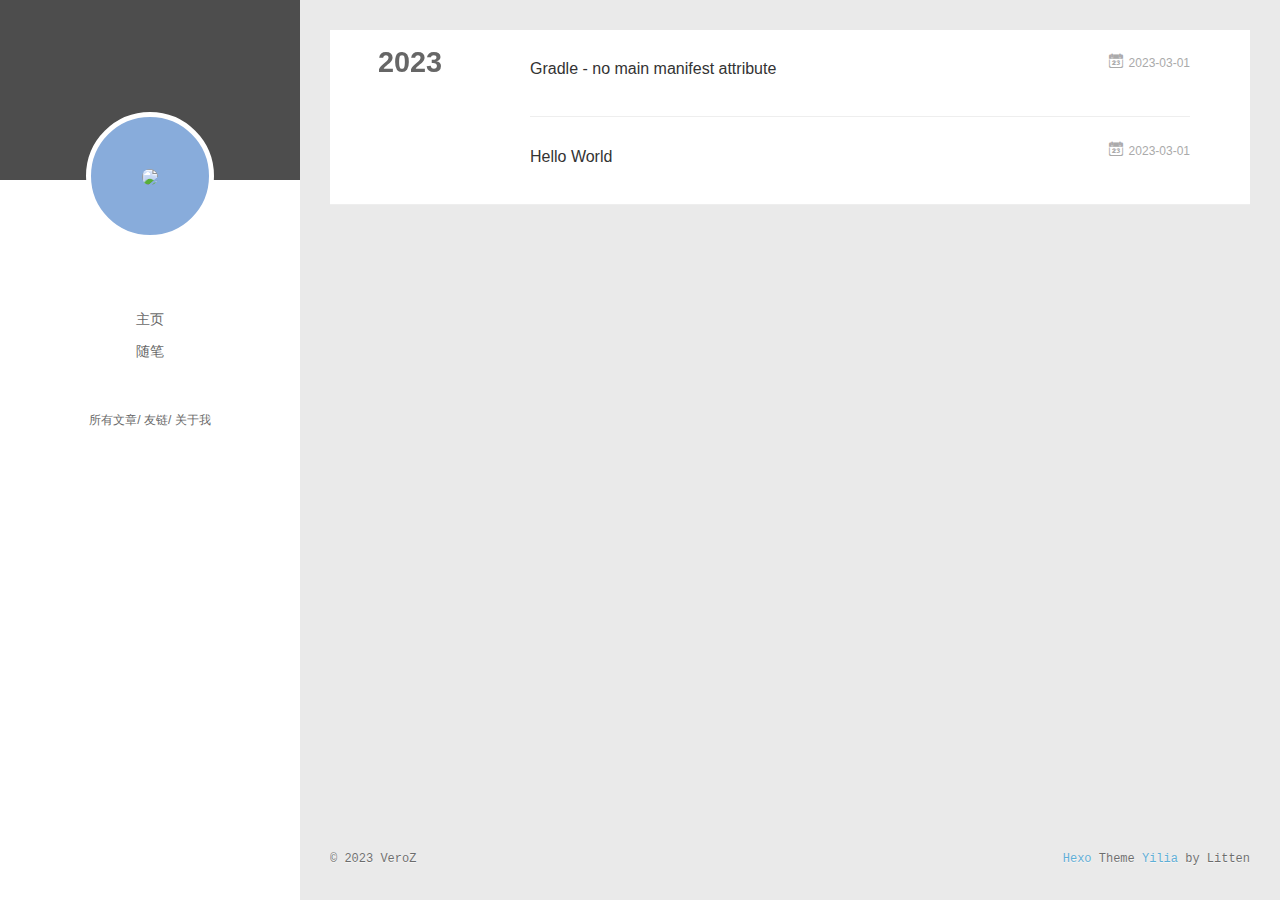
==== commit 74094d9e: "Site updated: 2023-03-01 11:10:01" ====
--- a/archives/index.html
+++ b/archives/index.html
@@ -5,12 +5,12 @@
   
   <meta name="renderer" content="webkit">
   <meta http-equiv="X-UA-Compatible" content="IE=edge" >
-  <link rel="dns-prefetch" href="https://veroz1.github.io">
+  <link rel="dns-prefetch" href="https://verz1.github.io">
   <title>Archives | VeroZ&#39;s Blog - 没啥</title>
   <meta name="viewport" content="width=device-width, initial-scale=1, maximum-scale=1">
   <meta property="og:type" content="website">
 <meta property="og:title" content="VeroZ&#39;s Blog">
-<meta property="og:url" content="https://veroz1.github.io/archives/index.html">
+<meta property="og:url" content="https://verz1.github.io/archives/index.html">
 <meta property="og:site_name" content="VeroZ&#39;s Blog">
 <meta property="og:locale">
 <meta property="article:author" content="VeroZ">
@@ -44,7 +44,7 @@
 <div class="intrude-less">
 	<header id="header" class="inner">
 		<a href="/" class="profilepic">
-			<img src="" class="js-avatar">
+			<img src="https://avatars.githubusercontent.com/u/7752424" class="js-avatar">
 		</a>
 		<hgroup>
 		  <h1 class="header-author"><a href="/"></a></h1>
@@ -94,7 +94,7 @@
 	<div class="intrude-less">
 		<header id="header" class="inner">
 			<div class="profilepic">
-				<img src="" class="js-avatar">
+				<img src="https://avatars.githubusercontent.com/u/7752424" class="js-avatar">
 			</div>
 			<hgroup>
 			  <h1 class="header-author js-header-author"></h1>
--- a/main.0cf68a.css
+++ b/main.0cf68a.css
@@ -0,0 +1 @@
+.clearfix:after,.clearfix:before{content:"";display:table}.clearfix:after{clear:both}.left-col.show{box-shadow:0 0 6px 0 rgba(0,0,0,.75)}.mid-col,.mid-col.show .article,.tools-col,.tools-col .tools-section .search-tag.tagcloud .article-tag-list,.tools-col .tools-section .search-ul .search-tag span:hover,.tools-col .tools-section .search-ul .search-time span:hover,.tools-col .tools-section .search-ul .search-title:hover,.tools-col .tools-section .search-wrap .icon{transition:all .2s ease-in;-ms-transition:all .2s ease-in}@-webkit-keyframes leftIn{0%,60%,75%,90%,to{-webkit-animation-timing-function:cubic-bezier(.215,.61,.355,1);animation-timing-function:cubic-bezier(.215,.61,.355,1)}0%{-webkit-transform:translateZ(0);transform:translateZ(0)}60%{-webkit-transform:translate3d(358px,0,0);transform:translate3d(358px,0,0)}75%{-webkit-transform:translate3d(323px,0,0);transform:translate3d(323px,0,0)}90%{-webkit-transform:translate3d(338px,0,0);transform:translate3d(338px,0,0)}to{-webkit-transform:translate3d(333px,0,0);transform:translate3d(333px,0,0)}}@keyframes leftIn{0%,60%,75%,90%,to{-webkit-animation-timing-function:cubic-bezier(.215,.61,.355,1);animation-timing-function:cubic-bezier(.215,.61,.355,1)}0%{-webkit-transform:translateZ(0);transform:translateZ(0)}60%{-webkit-transform:translate3d(358px,0,0);transform:translate3d(358px,0,0)}75%{-webkit-transform:translate3d(323px,0,0);transform:translate3d(323px,0,0)}90%{-webkit-transform:translate3d(338px,0,0);transform:translate3d(338px,0,0)}to{-webkit-transform:translate3d(333px,0,0);transform:translate3d(333px,0,0)}}.mid-col.show{-webkit-animation-duration:.8s;animation-duration:.8s;-webkit-animation-fill-mode:both;animation-fill-mode:both;-webkit-animation-name:leftIn;animation-name:leftIn}@-webkit-keyframes leftOut{0%,60%,75%,90%,to{-webkit-animation-timing-function:cubic-bezier(.215,.61,.355,1);animation-timing-function:cubic-bezier(.215,.61,.355,1)}0%{-webkit-transform:translate3d(333px,0,0);transform:translate3d(333px,0,0)}60%{-webkit-transform:translate3d(-25px,0,0);transform:translate3d(-25px,0,0)}75%{-webkit-transform:translate3d(10px,0,0);transform:translate3d(10px,0,0)}90%{-webkit-transform:translate3d(-5px,0,0);transform:translate3d(-5px,0,0)}to{-webkit-transform:translateZ(0);transform:translateZ(0)}}@keyframes leftOut{0%,60%,75%,90%,to{-webkit-animation-timing-function:cubic-bezier(.215,.61,.355,1);animation-timing-function:cubic-bezier(.215,.61,.355,1)}0%{-webkit-transform:translate3d(333px,0,0);transform:translate3d(333px,0,0)}60%{-webkit-transform:translate3d(-25px,0,0);transform:translate3d(-25px,0,0)}75%{-webkit-transform:translate3d(10px,0,0);transform:translate3d(10px,0,0)}90%{-webkit-transform:translate3d(-5px,0,0);transform:translate3d(-5px,0,0)}to{-webkit-transform:translateZ(0);transform:translateZ(0)}}.mid-col.hide{-webkit-animation-duration:.8s;animation-duration:.8s;-webkit-animation-name:leftOut;animation-name:leftOut}@-webkit-keyframes smallLeftIn{0%,60%,75%,90%,to{-webkit-animation-timing-function:cubic-bezier(.215,.61,.355,1);animation-timing-function:cubic-bezier(.215,.61,.355,1)}0%{-webkit-transform:translateZ(0);transform:translateZ(0)}60%{-webkit-transform:translate3d(325px,0,0);transform:translate3d(325px,0,0)}75%{-webkit-transform:translate3d(290px,0,0);transform:translate3d(290px,0,0)}90%{-webkit-transform:translate3d(305px,0,0);transform:translate3d(305px,0,0)}to{-webkit-transform:translate3d(300px,0,0);transform:translate3d(300px,0,0)}}@keyframes smallLeftIn{0%,60%,75%,90%,to{-webkit-animation-timing-function:cubic-bezier(.215,.61,.355,1);animation-timing-function:cubic-bezier(.215,.61,.355,1)}0%{-webkit-transform:translateZ(0);transform:translateZ(0)}60%{-webkit-transform:translate3d(325px,0,0);transform:translate3d(325px,0,0)}75%{-webkit-transform:translate3d(290px,0,0);transform:translate3d(290px,0,0)}90%{-webkit-transform:translate3d(305px,0,0);transform:translate3d(305px,0,0)}to{-webkit-transform:translate3d(300px,0,0);transform:translate3d(300px,0,0)}}.tools-col.show{-webkit-animation-duration:.8s;animation-duration:.8s;-webkit-animation-fill-mode:both;animation-fill-mode:both;-webkit-animation-name:smallLeftIn;animation-name:smallLeftIn}@-webkit-keyframes smallleftOut{0%,60%,75%,90%,to{-webkit-animation-timing-function:cubic-bezier(.215,.61,.355,1);animation-timing-function:cubic-bezier(.215,.61,.355,1)}0%{-webkit-transform:translate3d(333px,0,0);transform:translate3d(333px,0,0)}60%{-webkit-transform:translate3d(-25px,0,0);transform:translate3d(-25px,0,0)}75%{-webkit-transform:translate3d(10px,0,0);transform:translate3d(10px,0,0)}90%{-webkit-transform:translate3d(-5px,0,0);transform:translate3d(-5px,0,0)}to{-webkit-transform:translateZ(0);transform:translateZ(0)}}@keyframes smallleftOut{0%,60%,75%,90%,to{-webkit-animation-timing-function:cubic-bezier(.215,.61,.355,1);animation-timing-function:cubic-bezier(.215,.61,.355,1)}0%{-webkit-transform:translate3d(333px,0,0);transform:translate3d(333px,0,0)}60%{-webkit-transform:translate3d(-25px,0,0);transform:translate3d(-25px,0,0)}75%{-webkit-transform:translate3d(10px,0,0);transform:translate3d(10px,0,0)}90%{-webkit-transform:translate3d(-5px,0,0);transform:translate3d(-5px,0,0)}to{-webkit-transform:translateZ(0);transform:translateZ(0)}}.tools-col.hide{-webkit-animation-duration:.8s;animation-duration:.8s;-webkit-animation-fill-mode:both;animation-fill-mode:both;-webkit-animation-name:smallleftOut;animation-name:smallleftOut}html{-ms-text-size-adjust:100%;-webkit-text-size-adjust:100%;-webkit-tap-highlight-color:transparent;height:100%}body{margin:0;font-size:14px;font-family:Helvetica Neue,Helvetica,STHeiTi,Arial,sans-serif;line-height:1.5;color:#333;background-color:#fff;min-height:100%}article,aside,details,figcaption,figure,footer,header,hgroup,main,menu,nav,section,summary{display:block}audio,canvas,progress,video{display:inline-block}audio:not([controls]){display:none;height:0}progress{vertical-align:baseline}[hidden],template{display:none}a{background:transparent;text-decoration:none;color:#08c}a:active{outline:0}abbr[title]{border-bottom:1px dotted}b,strong{font-weight:700}dfn{font-style:italic}mark{background:#ff0;color:#000}small{font-size:80%}sub,sup{font-size:75%;line-height:0;position:relative;vertical-align:baseline}sup{top:-.5em}sub{bottom:-.25em}img{border:0;vertical-align:middle;max-width:100%}svg:not(:root){overflow:hidden}pre{overflow:auto;white-space:pre;white-space:pre-wrap;word-wrap:break-word}code,kbd,pre,samp{font-family:monospace,monospace;font-size:1em}button,input,optgroup,select,textarea{color:inherit;font:inherit;margin:0;vertical-align:middle}button,input,select{overflow:visible}button,select{text-transform:none}button,html input[type=button],input[type=reset],input[type=submit]{-webkit-appearance:button;cursor:pointer}[disabled]{cursor:default}button::-moz-focus-inner,input::-moz-focus-inner{border:0;padding:0}input{line-height:normal}input[type=checkbox],input[type=radio]{box-sizing:border-box;padding:0}input[type=number]::-webkit-inner-spin-button,input[type=number]::-webkit-outer-spin-button{height:auto}input[type=search]{-webkit-appearance:textfield;box-sizing:border-box}input[type=search]::-webkit-search-cancel-button,input[type=search]::-webkit-search-decoration{-webkit-appearance:none}fieldset{border:1px solid silver;margin:0 2px;padding:.35em .625em .75em}legend{border:0;padding:0}textarea{overflow:auto;resize:vertical;vertical-align:top}optgroup{font-weight:700}button,input,select,textarea{outline:0}input,textarea{-webkit-user-modify:read-write-plaintext-only}input::-ms-clear,input::-ms-reveal{display:none}input::-moz-placeholder,textarea::-moz-placeholder{color:#999}input:-ms-input-placeholder,textarea:-ms-input-placeholder{color:#999}input::-webkit-input-placeholder,textarea::-webkit-input-placeholder{color:#999}.placeholder{color:#999}table{border-collapse:collapse;border-spacing:0}td,th{padding:0}blockquote,figure,form,h1,h2,h3,h4,h5,h6,p{margin:0}dd,dl,li,ol,ul{margin:0;padding:0}ol,ul{list-style:none outside none}h1,h2,h3{line-height:2;font-weight:400}h1{font-size:18px}h2{font-size:16px}h3{font-size:14px}i{font-style:normal}*{box-sizing:border-box}@font-face{font-family:iconfont;src:url(./fonts/iconfont.b322fa.eot);src:url(./fonts/iconfont.b322fa.eot#iefix) format("embedded-opentype"),url(./fonts/iconfont.8c627f.woff) format("woff"),url(./fonts/iconfont.16acc2.ttf) format("truetype"),url(./fonts/iconfont.45d7ee.svg#iconfont) format("svg")}[class*=" icon-"],[class^=icon-]{font-family:iconfont!important;speak:none;font-size:16px;font-style:normal;font-weight:400;font-variant:normal;text-transform:none;line-height:1;-webkit-font-smoothing:antialiased;-moz-osx-font-smoothing:grayscale}.icon-twitter:before{content:"\E600"}.icon-facebook:before{content:"\E601"}.icon-clock:before{content:"\E602"}.icon-mail:before{content:"\E609"}.icon-link:before{content:"\E6AB"}.icon-search:before{content:"\E65B"}.icon-smile:before{content:"\E64A"}.icon-roundrightfill:before{content:"\E65A"}.icon-list:before{content:"\E682"}.icon-book:before{content:"\E6FE"}.icon-home:before{content:"\E6BB"}.icon-share:before{content:"\E618"}.icon-back:before{content:"\E625"}.icon-qq:before{content:"\E62D"}.icon-weibo:before{content:"\E619"}.icon-segmentfault:before{content:"\E603"}.icon-sort:before{content:"\E700"}.icon-jianshu:before{content:"\E613"}.icon-circle-left:before{content:"\E71F"}.icon-circle-right:before{content:"\E720"}.icon-loading:before{content:"\E614"}.icon-acfun:before{content:"\E604"}.icon-close:before{content:"\E60C"}.icon-tumblr:before{content:"\E6B0"}.icon-calendar:before{content:"\E667"}.icon-rss:before{content:"\E877"}.icon-price-tags:before{content:"\E6F9"}.icon-quo-left:before{content:"\E7F5"}.icon-quo-right:before{content:"\E7F6"}.icon-back1:before{content:"\E64E"}.icon-github:before{content:"\E735"}.icon-film:before{content:"\E7B7"}.icon-weixin:before{content:"\E61F"}.icon-qzone:before{content:"\E680"}.icon-category:before{content:"\E605"}.icon-douban:before{content:"\E64C"}.icon-roundleftfill:before{content:"\E799"}.icon-tuding:before{content:"\E651"}.icon-zhihu:before{content:"\E61B"}.icon-linkedin:before{content:"\E6D4"}.icon-google:before{content:"\E635"}.icon-plane:before{content:"\E62F"}.icon-bilibili:before{content:"\E622"}.icon-psn:before{content:"\E6C7"}body,button,input,select,textarea{color:#1a1a1a;font-family:lucida grande,lucida sans unicode,lucida,helvetica,Hiragino Sans GB,Microsoft YaHei,WenQuanYi Micro Hei,sans-serif;font-size:16px;font-size:1rem;line-height:1.75}body{overflow-y:hidden;background:#eaeaea}#container,body,html{height:100%;overflow-x:hidden;overflow-y:auto}#mobile-nav{display:none}#container{position:relative;min-height:100%}#container .anm-canvas{display:none}#container.show .anm-canvas{display:block;position:fixed}.body-wrap{margin-bottom:80px}.mid-col{position:absolute;right:0;min-height:100%;background:#eaeaea;left:300px;width:auto}.mid-col.show{background:none;opacity:.9}.mid-col.show .article{background:hsla(0,0%,100%,.3)}.left-col{background:#fff;width:300px;position:fixed;opacity:1;transition:all .2s ease-in;height:100%;z-index:999}.left-col .overlay{width:100%;height:180px;position:absolute}.left-col .intrude-less{width:76%;text-align:center;margin:112px auto 0}.left-col #header{width:100%;height:300px;position:relative;border-bottom:1px solid color-border}.left-col #header a{color:#696969}.left-col #header a:hover{color:#b0a0aa}.left-col #header .header-subtitle{text-align:center;color:#999;font-size:14px;line-height:25px;overflow:hidden;text-overflow:ellipsis;display:-webkit-box;-webkit-line-clamp:2;-webkit-box-orient:vertical}.left-col #header .header-menu{font-weight:300;line-height:31px;text-transform:uppercase;float:none;min-height:150px;*margin-left:-12px;text-align:center;display:-webkit-box;-webkit-box-orient:horizontal;-webkit-box-pack:center;-webkit-box-align:center}.left-col #header .header-menu li{cursor:default}.left-col #header .header-menu li a{font-size:14px;min-width:300px}.left-col #header .header-smart-menu{font-size:12px;margin-bottom:20px}.left-col #header .header-smart-menu a:after{content:"/"}.left-col #header .header-smart-menu a:last-child:after{content:""}.left-col #header .profilepic{display:block;border:5px solid #fff;border-radius:300px;width:128px;height:128px;margin:0 auto;position:relative;overflow:hidden;background:#88acdb;-webkit-transition:all .2s ease-in;display:-webkit-box;-webkit-box-orient:horizontal;-webkit-box-pack:center;-webkit-box-align:center;text-align:center}.left-col #header .profilepic img{border-radius:300px;opacity:1;-webkit-transition:all .2s ease-in}.left-col #header .profilepic img.show{width:100%;height:100%;opacity:1}.left-col #header .header-author{text-align:center;margin:.67em 0;font-family:Roboto,serif;font-size:30px;transition:.3s}::-webkit-scrollbar{width:10px;height:10px}::-webkit-scrollbar-button{width:0;height:0}::-webkit-scrollbar-button:end:decrement,::-webkit-scrollbar-button:start:increment{display:none}::-webkit-scrollbar-corner{display:block}::-webkit-scrollbar-thumb{border-radius:8px;background-color:rgba(0,0,0,.2)}::-webkit-scrollbar-thumb:hover{border-radius:8px;background-color:rgba(0,0,0,.5)}::-webkit-scrollbar-thumb,::-webkit-scrollbar-track{border-right:1px solid transparent;border-left:1px solid transparent}::-webkit-scrollbar-track:hover{background-color:rgba(0,0,0,.15)}::-webkit-scrollbar-button:start{width:10px;height:10px;background:url(./img/scrollbar_arrow.png) no-repeat 0 0}::-webkit-scrollbar-button:start:hover{background:url(./img/scrollbar_arrow.png) no-repeat -15px 0}::-webkit-scrollbar-button:start:active{background:url(./img/scrollbar_arrow.png) no-repeat -30px 0}::-webkit-scrollbar-button:end{width:10px;height:10px;background:url(./img/scrollbar_arrow.png) no-repeat 0 -18px}::-webkit-scrollbar-button:end:hover{background:url(./img/scrollbar_arrow.png) no-repeat -15px -18px}::-webkit-scrollbar-button:end:active{background:url(./img/scrollbar_arrow.png) no-repeat -30px -18px}.article-entry .highlight,.article-entry pre{background:#272822;margin:10px 0;padding:10px;overflow:auto;color:#fff;font-size:.9em;line-height:22.400000000000002px}.article-entry .gist .gist-file .gist-data .line-numbers,.article-entry .highlight .gutter pre,.article-entry .highlight .gutter pre .line{color:#666}.article-entry code,.article-entry pre{font-family:Source Code Pro,Consolas,Monaco,Menlo,monospace}.article-entry code{background:#eee;padding:0 .3em;border:none}.article-entry pre code{background:none;text-shadow:none;padding:0;color:#fff}.article-entry .highlight{border-radius:4px}.article-entry .highlight pre{border:none;margin:0;padding:0}.article-entry .highlight table{margin:0;width:auto}.article-entry .highlight td{border:none;padding:0}.article-entry .highlight figcaption{color:highlight-comment;line-height:1em;margin-bottom:1em}.article-entry .highlight figcaption:after,.article-entry .highlight figcaption:before{content:"";display:table}.article-entry .highlight figcaption:after{clear:both}.article-entry .highlight figcaption a{float:right}.article-entry .highlight .gutter pre{text-align:right;padding-right:20px}.article-entry .highlight .gutter pre .line{text-shadow:none}.article-entry .highlight .line{color:#fff;min-height:19px}.article-entry .gist{margin:0 -20px;border-style:solid;border-color:#ddd;border-width:1px 0;background:#272822;padding:15px 20px 15px 0}.article-entry .gist .gist-file{border:none;font-family:Source Code Pro,Consolas,Monaco,Menlo,monospace;margin:0}.article-entry .gist .gist-file .gist-data{background:none;border:none}.article-entry .gist .gist-file .gist-data .line-numbers{background:none;border:none;padding:0 20px 0 0}.article-entry .gist .gist-file .gist-data .line-data{padding:0!important}.article-entry .gist .gist-file .highlight{margin:0;padding:0;border:none}.article-entry .gist .gist-file .gist-meta{background:#272822;color:highlight-comment;font:.85em Helvetica Neue,Helvetica,Arial,sans-serif;text-shadow:0 0;padding:0;margin-top:1em;margin-left:20px}.article-entry .gist .gist-file .gist-meta a{color:#258fb8;font-weight:400}.article-entry .gist .gist-file .gist-meta a:hover{text-decoration:underline}pre .comment{color:#75715e}pre .class .params,pre .function .keyword,pre .keyword{color:#66d9ef}pre .css .value,pre .doctype,pre .function,pre .params,pre .tag{color:#fff}pre .at_rule,pre .at_rule .keyword,pre .css~* .tag,pre .preprocessor,pre .preprocessor .keyword,pre .title{color:#f92672}pre .attribute,pre .built_in,pre .class,pre .css~* .class,pre .function .title{color:#a6e22e}pre .string,pre .value{color:#e6db74}pre .number{color:#7163d7}pre .css~* .id,pre .id{color:#fd971f}#header .tagcloud a{color:#fff}.tagcloud a{display:inline-block;text-decoration:none;font-weight:400;font-size:10px;color:#fff;height:18px;line-height:18px;float:left;padding:0 5px 0 10px;position:relative;border-radius:0 5px 5px 0;margin:5px 9px 5px 8px;font-family:Menlo,Monaco,Andale Mono,lucida console,Courier New,monospace}.tagcloud a:hover{opacity:.8}.tagcloud a:before{content:" ";width:0;height:0;position:absolute;top:0;left:-18px;border:9px solid transparent}.tagcloud a:after{content:" ";width:4px;height:4px;background-color:#fff;border-radius:4px;box-shadow:0 0 0 1px rgba(0,0,0,.3);position:absolute;top:7px;left:2px}.tagcloud a.color1{background:#ff945c}.tagcloud a.color1:before{border-right-color:#ff945c}.tagcloud a.color2{background:#cc8167}.tagcloud a.color2:before{border-right-color:#cc8167}.tagcloud a.color3{background:#ba8f6c}.tagcloud a.color3:before{border-right-color:#ba8f6c}.tagcloud a.color4{background:#94635c}.tagcloud a.color4:before{border-right-color:#94635c}.tagcloud a.color5{background:#7b5d5f}.tagcloud a.color5:before{border-right-color:#7b5d5f}.article-tag-list .article-tag-list-item{float:left}.article-pop-out .icon-tuding{color:#999;float:left;margin-right:10px;margin-top:6px}.article-category,.article-category .article-tag-list,.article-tag,.article-tag .article-tag-list{float:left}.article-category .icon,.article-tag .icon{color:#999;float:left;margin-right:10px;margin-top:6px}.article-pop-out{float:left}.archive-article-date{color:#999;margin-right:7.6923%;float:right}.archive-article-date .icon{margin:5px 5px 5px 0}.glass{background-color:rgba(54,70,93,.9);z-index:998;transition:opacity .15s;width:100%;height:100%;display:none}.glass,.tagcloud-ctn{left:0;opacity:1;bottom:0;position:fixed;right:0;top:0}.tagcloud-ctn{z-index:90120;background-size:100% 100%}.tagcloud-ctn .tagcloud-global{position:fixed;top:50%;left:50%;margin-top:-115px;margin-left:-315px;width:630px}.tagcloud-ctn .tagcloud-global a{width:80px;height:80px;border-radius:50%;background:#f2992e;color:#fff;display:block;float:left;line-height:80px;text-align:center}.tagcloud-ctn .tagcloud-global .tab-post-types .tab-post-type:first-child .post-type-icon{background:#f2992e}.tagcloud-ctn .tagcloud-global .tab-post-types .tab-post-type:nth-child(2) .post-type-icon{background:#56bc8a}.tagcloud-ctn .tagcloud-global .tab-post-types .tab-post-type:nth-child(3) .post-type-icon{background:#4aa8d8}.tagcloud-ctn .tagcloud-global .tab-post-types .tab-post-type:nth-child(4) .post-type-icon{background:#a77dc2}.tagcloud-ctn .tagcloud-global .tab-post-types .tab-post-type:nth-child(5) .post-type-icon{background:#dd765d}#header .header-nav{width:100%;position:absolute;transition:-webkit-transform .3s ease-in;transition:transform .3s ease-in;transition:transform .3s ease-in,-webkit-transform .3s ease-in}#header .header-nav .social{margin-top:10px;text-align:center;display:-webkit-box;display:-ms-flexbox;display:flex;-ms-flex-wrap:wrap;flex-wrap:wrap;-webkit-box-pack:center;-ms-flex-pack:center;justify-content:center}#header .header-nav .social a{border-radius:50%;display:-moz-inline-stack;display:inline-block;vertical-align:middle;*vertical-align:auto;zoom:1;*display:inline;margin:0 8px 15px;transition:.3s;text-align:center;color:#fff;opacity:.7;width:28px;height:28px;line-height:26px}#header .header-nav .social a:hover{opacity:1}#header .header-nav .social a.weibo{background:#aaf;border:1px solid #aaf}#header .header-nav .social a.weibo:hover{border:1px solid #aaf}#header .header-nav .social a.segmentfault{background:#009a61;border:1px solid #009a61}#header .header-nav .social a.segmentfault:hover{border:1px solid #009a61}#header .header-nav .social a.rss{background:#ef7522;border:1px solid #ef7522}#header .header-nav .social a.rss:hover{border:1px solid #cf5d0f}#header .header-nav .social a.github{background:#afb6ca;border:1px solid #afb6ca}#header .header-nav .social a.github:hover{border:1px solid #909ab6}#header .header-nav .social a.facebook{background:#3b5998;border:1px solid #3b5998}#header .header-nav .social a.facebook:hover{border:1px solid #2d4373}#header .header-nav .social a.google{background:#c83d20;border:1px solid #c83d20}#header .header-nav .social a.google:hover{border:1px solid #9c3019}#header .header-nav .social a.twitter{background:#55cff8;border:1px solid #55cff8}#header .header-nav .social a.twitter:hover{border:1px solid #24c1f6}#header .header-nav .social a.linkedin{background:#005a87;border:1px solid #005a87}#header .header-nav .social a.linkedin:hover{border:1px solid #006b98}#header .header-nav .social a.acfun{background:#fd4c5d;border:1px solid #fd4c5d}#header .header-nav .social a.acfun:hover{border:1px solid #fd4c5d}#header .header-nav .social a.bilibili{background:#e15280;border:1px solid #e15280}#header .header-nav .social a.bilibili:hover{border:1px solid #e15280}#header .header-nav .social a.zhihu{background:#0078d8;border:1px solid #0078d8}#header .header-nav .social a.zhihu:hover{border:1px solid #0078d8}#header .header-nav .social a.douban{background:#06c611;border:1px solid #06c611}#header .header-nav .social a.douban:hover{border:1px solid #06c611}#header .header-nav .social a.mail{background:#005a87;border:1px solid #005a87}#header .header-nav .social a.mail:hover{border:1px solid #006b98}#header .header-nav .social a.jianshu{background:#ff5722;border:1px solid #ff5722}#header .header-nav .social a.jianshu:hover{border:1px solid #ff5722}#header .header-nav .social a.weixin{background:#4caf50;border:1px solid #4caf50}#header .header-nav .social a.weixin:hover{border:1px solid #4caf50}#header .header-nav .social a.qq{background:#34baad;border:1px solid #34baad}#header .header-nav .social a.qq:hover{border:1px solid #34baad}#header .header-nav .social a.psn{background:#086ef6;border:1px solid #086ef6}#header .header-nav .social a.psn:hover{border:1px solid #086ef6}#page-nav{text-align:center;margin-top:30px}#page-nav .page-number{width:20px;height:25px;background:#4d4d4d;display:inline-block;color:#fff;line-height:25px;font-size:12px;margin:0 5px 30px;border-radius:2px}#page-nav .page-number:hover{background:#5e5e5e}#page-nav .current{background:#88acdb;cursor:default}#page-nav .current:hover{background:#88acdb}#page-nav .extend{color:#4d4d4d;margin:0 27px;opacity:1}#page-nav .extend:hover{color:#5e5e5e}#page-nav:hover .extend{opacity:1}.archives-wrap{position:relative;margin:0 30px;padding-right:60px;border-bottom:1px solid #eee;background:#fff}.archives-wrap:first-child{margin-top:30px}.archives-wrap:last-child{margin-bottom:80px}.archives-wrap .archive-year-wrap{line-height:35px;width:200px;position:absolute;padding-top:15px;font-size:1.8em;z-index:1}.archives-wrap .archive-year-wrap a{color:#666;font-weight:700;padding-left:48px}.archives{position:relative}.archives .article-info{border:none}.archives .archive-article{margin-left:200px;padding:20px 0;border-bottom:1px solid #eee;border-top:1px solid #fff;position:relative}.archives .archive-article:first-child{border-top:none}.archives .archive-article:last-child{border-bottom:none}.archives .archive-article-title{font-size:16px;color:#333;transition:color .3s}.archives .archive-article-title:hover{color:#657b83}.archives .archive-article-title span{display:block;color:#a8a8a8;font-size:12px;line-height:14px;height:7px;padding-left:2px}.archives .archive-article-title span:before{display:inline-block;content:"\201C";font-family:serif;font-size:30px;float:left;margin:4px 4px 0 -12px;color:#c8c8c8}.archive-article-inner .icon-clock{margin-right:5px}.archive-article-inner .archive-article-header{position:relative;min-height:36px}.archive-article-inner .article-meta{position:relative;float:right;margin-top:-10px;color:#555;background:none;text-align:right;width:auto}.archive-article-inner .article-meta .article-date time{color:#aaa}.archive-article-inner .article-meta .archive-article-date,.archive-article-inner .article-meta .article-tag-list{margin-right:30px;display:-moz-inline-stack;display:inline-block;vertical-align:middle;zoom:1;color:#666;font-size:14px}.archive-article-inner .article-meta .archive-article-date{cursor:default;font-size:12px;margin-bottom:5px;margin-top:-10px;margin-right:0}.archive-article-inner .article-meta .article-category:before{float:left;margin-top:1px;left:15px}.archive-article-inner .article-meta .article-category .article-category-link{width:auto;max-width:83px;padding-left:10px}.archive-article-inner .article-meta .article-tag-list{margin-top:0}.archive-article-inner .article-meta .article-tag-list:before{left:15px}.archive-article-inner .article-meta .article-tag-list .article-tag-list-item{display:inline-block;width:auto;max-width:83px;padding-left:8px;font-size:12px}.tools-col{width:300px;height:100%;position:fixed;left:0;top:0;z-index:0;padding:0;opacity:0;-webkit-overflow-scrolling:touch;overflow-scrolling:touch}.tools-col.show{opacity:1}.tools-col.hide{z-index:0}.tools-col .tools-nav{display:none}.tools-col .tools-section,.tools-col .tools-wrap{height:100%;color:#e5e5e5;width:360px;overflow:hidden;overflow-y:auto}.tools-col .tools-section ::-webkit-scrollbar,.tools-col .tools-wrap ::-webkit-scrollbar{display:none}.tools-col .tools-section .search-wrap{width:310px;margin:20px 20px 10px;position:relative}.tools-col .tools-section .search-wrap .search-ipt{width:310px;color:#fff;background:none;border:none;border-bottom:2px solid #fff;font-family:Roboto,serif}.tools-col .tools-section .search-wrap .icon{position:absolute;right:0;top:7px;color:#fff;cursor:pointer}.tools-col .tools-section .search-wrap .icon:hover{-webkit-transform:scale(1.2);transform:scale(1.2)}.tools-col .tools-section .search-wrap ::-webkit-input-placeholder{color:#ededed}.tools-col .tools-section .search-tag.tagcloud{text-align:center;position:relative}.tools-col .tools-section .search-tag.tagcloud .search-tag-wording{font-size:12px;float:right;margin:4px 75px 0 0}.tools-col .tools-section .search-tag.tagcloud .search-switch{width:40px;height:25px;display:block}.tools-col .tools-section .search-tag.tagcloud .search-switch input{width:40px;height:14px;position:absolute;top:0;right:30px;z-index:2;border:0;background:0 0;-webkit-appearance:none;outline:0}.tools-col .tools-section .search-tag.tagcloud .search-switch input:before{content:"";width:40px;height:14px;border:1px solid #bdcabc;background-color:#fdfdfd;border-radius:20px;cursor:pointer;display:inline-block;position:relative;vertical-align:middle;box-sizing:content-box;box-shadow:inset 0 0 0 0 #dfdfdf;transition:border .4s,box-shadow .4s;background-clip:content-box}.tools-col .tools-section .search-tag.tagcloud .search-switch input:checked:before{border-color:#64bd63;box-shadow:inset 0 0 0 .16rem #64bd63;background-color:#64bd63;transition:border .4s,box-shadow .4s,background-color 1.2s}.tools-col .tools-section .search-tag.tagcloud .search-switch input:checked:after{left:27px;background:#fff}.tools-col .tools-section .search-tag.tagcloud .search-switch input:after{content:"";width:14px;height:14px;position:absolute;top:16px;left:2px;-webkit-transform:translateY(-50%);border-radius:100%;background-color:#91c0f1;box-shadow:0 1px 1px rgba(0,0,0,.4);transition:left .2s;cursor:pointer}.tools-col .tools-section .search-tag.tagcloud .article-tag-list{display:none;margin:15px 10px 0;padding:10px;background:hsla(0,0%,100%,.2)}.tools-col .tools-section .search-tag.tagcloud .article-tag-list.show{display:block}.tools-col .tools-section .search-tag.tagcloud .a{float:none}.tools-col .tools-section .search-ul{margin-top:10px;color:rgba(77,77,77,.75);-webkit-overflow-scrolling:touch;overflow-scrolling:touch;overflow-y:auto}.tools-col .tools-section .search-ul .search-li{padding:10px 20px;border-bottom:1px dotted #dcdcdc}.tools-col .tools-section .search-ul .search-li:hover{background:hsla(0,0%,100%,.2)}.tools-col .tools-section .search-ul .search-title{overflow:hidden;white-space:nowrap;text-overflow:ellipsis;display:block;color:#fffff8;text-shadow:1px 1px rgba(77,77,77,.25)}.tools-col .tools-section .search-ul .search-title .icon{margin-right:10px;color:#fffdd8}.tools-col .tools-section .search-ul .search-title:hover{color:#fff}.tools-col .tools-section .search-ul .search-tag,.tools-col .tools-section .search-ul .search-time{font-size:12px;color:#fffdd8;margin-right:10px}.tools-col .tools-section .search-ul .search-tag .icon,.tools-col .tools-section .search-ul .search-time .icon{margin-right:0}.tools-col .tools-section .search-ul .search-tag span,.tools-col .tools-section .search-ul .search-time span{cursor:pointer}.tools-col .tools-section .search-ul .search-tag span:hover,.tools-col .tools-section .search-ul .search-time span:hover{color:#fff}.tools-col .tools-section .search-ul .search-time{float:left}.tools-col .tools-section .search-ul .search-tag span{margin-right:5px}.tools-col .tools-section-friends{padding-top:30px}.tools-col .aboutme-wrap{display:-webkit-box;display:-ms-flexbox;display:flex;-webkit-box-align:center;-ms-flex-align:center;align-items:center;-webkit-box-pack:center;-ms-flex-pack:center;justify-content:center;width:100%;height:100%;color:#fffdd8;text-shadow:1px 1px rgba(77,77,77,.45)}.body-wrap>article{position:relative}@-webkit-keyframes cd-bounce-1{0%{opacity:0;-webkit-transform:scale(1)}60%{opacity:1;-webkit-transform:scale(1.01)}to{-webkit-transform:scale(1)}}@keyframes cd-bounce-1{0%{opacity:0;-webkit-transform:scale(1);transform:scale(1)}60%{opacity:1;-webkit-transform:scale(1.01);transform:scale(1.01)}to{-webkit-transform:scale(1);transform:scale(1)}}.article{margin:30px;position:relative;border:1px solid #ddd;border-top:1px solid #fff;border-bottom:1px solid #fff;background:#fff;transition:all .2s ease-in}.article img{max-width:100%}.article-inner h1.article-title,.article-title{color:#696969;margin-left:0;font-weight:300;line-height:35px;margin-bottom:20px;font-size:26px;transition:color .3s}.article-header{border-left:5px solid #4d4d4d;padding:30px 0 15px 25px;padding-left:7.6923%}.article-meta{width:150px;font-size:14;text-align:right;position:absolute;right:0;top:23px;text-align:center;z-index:1}.article-meta time{color:#aaa}.article-meta time .icon-clock{margin-right:8px;font-size:16px}.article-more-link{margin-top:0;text-align:left;float:right}.article-more-link a{background:#4d4d4d;color:#fff;font-size:12px;padding:5px 8px;line-height:16px;border-radius:2px;transition:background .3s}.article-more-link a:hover{background:#3c3c3c}.article-more-link a.hidden{visibility:hidden}.article-info.info-on-right{margin:10px 0 0;float:right}.article-info-index.article-info{padding-top:20px;margin:30px 7.6923% 0;min-height:72px;border-top:1px solid #ddd}.article-info-post.article-info{padding:0;border:none;margin:-30px 0 20px 7.6923%}.article-inner p{margin:0 0 1.75em}.article-inner{border-color:#d1d1d1}.article-inner h1{font-size:28px;font-size:1.75rem;line-height:1.25;margin-top:2em;margin-bottom:1em}.article-inner h2{font-size:23px;font-size:1.4375rem;line-height:1.2173913043;margin-top:2.4347826087em;margin-bottom:1.2173913043em}.article-inner h3{font-size:19px;font-size:1.1875rem;line-height:1.1052631579;margin-top:2.9473684211em;margin-bottom:1.4736842105em}.article-inner h4,.article-inner h5,.article-inner h6{font-size:16px;font-size:1rem;line-height:1.3125;margin-top:3.5em;margin-bottom:1.75em}.article-inner h4{letter-spacing:.140625em;text-transform:uppercase}.article-inner h6{font-style:italic}.article-inner h1,.article-inner h2,.article-inner h3,.article-inner h4,.article-inner h5,.article-inner h6{font-weight:900}.article-inner h1:first-child,.article-inner h2:first-child,.article-inner h3:first-child,.article-inner h4:first-child,.article-inner h5:first-child,.article-inner h6:first-child{margin-top:0}.article-inner h1:first-child{margin-bottom:10px;display:inline}.article-entry{line-height:1.8em;padding-right:7.6923%;padding-left:7.6923%}.article-entry p{margin-top:10px}.article-entry li code,.article-entry p code{padding:1px 3px;margin:0 3px;background:#ddd;border:1px solid #ccc;font-family:Menlo,Monaco,Andale Mono,lucida console,Courier New,monospace;word-wrap:break-word;font-size:14px}.article-entry blockquote{background:#ddd;border-left:5px solid #ccc;padding:15px 20px;margin-top:10px;border-left:5px solid #657b83;background:#f6f6f6}.article-entry blockquote p{margin-top:0;margin-bottom:0}.article-entry em{font-style:italic}.article-entry ul li:before{content:"";width:6px;height:6px;border:1px solid #999;border-radius:10px;background:#aaa;display:inline-block;margin-right:10px;float:left;margin-top:10px}.article-entry ol{counter-reset:item}.article-entry ol li:before{counter-increment:item;content:counter(item) ".";margin-right:10px}.article-entry ol,.article-entry ul{font-size:14px;margin:10px 0}.article-entry li ol,.article-entry li ul{margin-left:30px}.article-entry li ol li:before,.article-entry li ul li:before{content:"";background:#dedede}.article-entry h1{margin-top:30px}.article-entry h2,.article-entry h3,.article-entry h4,.article-entry h5,.article-entry h6{margin-top:20px;font-weight:700;color:#574c4c;padding-bottom:5px;border-bottom:1px solid #ddd}.article-entry video{max-width:100%}.article-entry strong{font-weight:700}.article-entry .caption{display:block;font-size:.8em;color:#aaa}.article-entry hr{height:0;margin-top:20px;margin-bottom:20px;border-left:0;border-right:0;border-top:1px solid #ddd;border-bottom:1px solid #fff}.article-entry pre{line-height:1.5;margin-top:10px;padding:5px 15px;overflow-x:auto;color:#657b83;border:1px solid #ccc;text-shadow:0 1px #444;font-family:Menlo,Monaco,Andale Mono,lucida console,Courier New,monospace}.article-entry pre code{font-size:14px}.article-entry table{width:100%;border:1px solid #dedede;margin:15px 0;border-collapse:collapse}.article-entry table td,.article-entry table tr{height:35px}.article-entry table thead tr{background:#f8f8f8}.article-entry table tbody tr:hover{background:#efefef}.article-entry table td,.article-entry table th{border:1px solid #dedede;padding:0 10px}.article-entry figure table{border:none;width:auto;margin:0}.article-entry figure table tbody tr:hover{background:none}#article-nav{margin:0 0 20px;padding:0 32px 10px;min-height:30px}#article-nav .article-nav-link-wrap{font-size:14px}#article-nav .article-nav-link-wrap .article-nav-title{display:inline-block;font-size:16px;transition:color .3s}#article-nav .article-nav-link-wrap:hover .article-nav-title,#article-nav .article-nav-link-wrap:hover i{color:#4d4d4d}#article-nav #article-nav-older{float:right}#disqus_thread,#gitment-ctn,#SOHUCS,.cloud-tie-wrapper,.duoshuo{padding:0 30px!important;min-height:20px}#SOHUCS #SOHU_MAIN .module-cmt-list .block-cont-gw{border-bottom:1px dashed #c8c8c8!important}.share-wrap{min-height:20px}.share-btn{float:right;position:relative}.share-icons{display:-webkit-box;display:-ms-flexbox;display:flex;-webkit-box-pack:center;-ms-flex-pack:center;justify-content:center;-webkit-box-align:center;-ms-flex-align:center;align-items:center;-ms-flex-wrap:wrap;flex-wrap:wrap}.share-icons a{border:1px solid #fff;border-radius:50%;display:-moz-inline-stack;display:inline-block;vertical-align:middle;zoom:1;margin:10px;transition:.3s;text-align:center;color:#fff;opacity:.7;width:28px;height:28px;line-height:26px;text-shadow:1px 1px 1px #509eb7}.share-icons a:active{color:#fff}.share-icons a:hover{-webkit-transform:scale(1.2);transform:scale(1.2)}.share-icons a.share-outer{border:none;color:#fff;background:#4d4d4d;text-shadow:none}.page-modal{position:fixed;top:24%;left:50%;z-index:1001;padding:20px;text-align:center;color:#727272;background:#fff;border-radius:4px;box-shadow:0 2px 5px 0 rgba(0,0,0,.16),0 2px 10px 0 rgba(0,0,0,.12);opacity:0;-webkit-transform:translate(-50%,-200%);transform:translate(-50%,-200%)}.page-modal p{margin-bottom:10px}.page-modal.ready{visibility:hidden;display:block;-webkit-transform:translate(-50%,-100%);transform:translate(-50%,-100%);transition:.3s}.page-modal.in{visibility:visible;opacity:1;-webkit-transform:translate(-50%);transform:translate(-50%)}.page-modal .close{position:absolute;right:15px;top:15px;color:rgba(0,0,0,.2);font-size:16px;line-height:20px}.page-modal .close:active,.page-modal .close:hover{color:rgba(0,0,0,.4)}.mask{visibility:hidden;position:fixed;top:0;left:0;bottom:0;z-index:1000;width:100%;height:100%;background:#000;opacity:0;filter:alpha(opacity=0);pointer-events:none;transition:.3s ease-in-out}.mask.in{visibility:visible;pointer-events:auto;opacity:.3}.page-reward{margin:60px 0;text-align:center}.page-reward .page-reward-btn{position:relative;display:inline-block;width:56px;height:56px;line-height:56px;font-size:20px;color:#fff;background:#f44336;border-radius:50%;box-shadow:0 2px 5px 0 rgba(0,0,0,.16),0 2px 10px 0 rgba(0,0,0,.12);transition:.4s ease-in-out}.page-reward .page-reward-btn:active,.page-reward .page-reward-btn:hover{box-shadow:0 6px 12px rgba(0,0,0,.2),0 4px 15px rgba(0,0,0,.2)}.page-reward .page-reward-btn .tooltip-item{display:block;width:56px;height:56px}.page-reward .reward-box{display:-webkit-box;display:-ms-flexbox;display:flex;-ms-flex-pack:distribute;justify-content:space-around}.page-reward .reward-p{color:#fff;font-weight:700;text-shadow:1px 1px 1px #45b9e0}.page-reward .reward-p .icon{margin:0 10px;color:#ddd}.page-reward .reward-type{font-size:16px;display:block;color:#4d4d4d;margin:20px 0 0}.page-reward .reward-img{width:130px;height:130px;border:6px solid #fff;border-radius:3px}.wrap-side-operation{position:fixed;right:40px;bottom:50px;z-index:999;font-size:14px}.wrap-side-operation .icon-plane{color:#fff;text-shadow:1px 1px 1px #509eb7;opacity:.7;font-size:52px;line-height:40px;width:40px;text-align:center;display:block}.mod-side-operation{width:40px;text-align:center}.jump-container:hover .icon-back{background:rgba(36,193,246,.9)}.jump-container,.toc-container{position:relative;cursor:pointer;width:40px;height:40px;opacity:.8}.jump-plan-container{position:absolute;top:-11px;left:-4px;width:50px;height:61px;overflow:hidden}.jump-plan-container .jump-plane{display:block;position:absolute;width:42px;height:66px;-webkit-transform:translateY(68px);transform:translateY(68px);left:-2px}.mod-side-operation__jump-to-top .icon-back{transition:.3s;color:#fff;background:#ccc;-webkit-transform:rotate(90deg);transform:rotate(90deg);font-size:32px;line-height:40px;width:40px;text-align:center;display:block}.mod-side-operation__jump-to-top .icon-back:hover{background:#24c1f6;color:#24c1f6}.toc-container.tooltip-left{background:#ccc;margin-top:10px;transition:.3s}.toc-container.tooltip-left:hover{background:rgba(36,193,246,.9)}.toc-container.tooltip-left .icon-font{font-size:22px;line-height:40px;color:#fff}.toc-container.tooltip-left .tooltip{width:40px;height:40px;top:0;left:0}.toc-container.tooltip-left .tooltip-east .tooltip-content{min-height:100px;text-align:left;padding:5px 0 5px 20px;right:4.7em;min-width:200px;width:auto;font-size:14px;text-shadow:1px 1px 1px #398199;bottom:-10px;-webkit-transform-origin:100% 100%;transform-origin:100% 100%;-webkit-transform:translate3d(0,-10px,0) rotate3d(1,1,1,-30deg);transform:translate3d(0,-10px,0) rotate3d(1,1,1,-30deg)}.toc-container.tooltip-left .tooltip-east .tooltip-content a{color:#fff}.toc-container.tooltip-left .tooltip-east .tooltip-content:after{top:auto;bottom:23px}.toc-container.tooltip-left .tooltip-east .tooltip-content .toc-article{max-height:500px;overflow-x:hidden;overflow-y:auto}.toc-container.tooltip-left .tooltip-east .tooltip-content .toc-article li ol,.toc-container.tooltip-left .tooltip-east .tooltip-content .toc-article li ul{margin-left:30px}.toc-container.tooltip-left .tooltip-east .tooltip-content .toc-article li{white-space:nowrap}.toc-container.tooltip-left .tooltip:hover .tooltip-content{bottom:-10px;-webkit-transform:translate(0);transform:translate(0)}.tooltip-left .tooltip{position:absolute;z-index:999;cursor:pointer;width:28px;height:28px;top:-10px;right:10px}.tooltip-left .tooltip:hover a.share-outer{background:#24c1f6}@-webkit-keyframes pulse{0%{-webkit-transform:scale3d(.5,.5,1)}to{-webkit-transform:scaleX(1)}}@keyframes pulse{0%{-webkit-transform:scale3d(.5,.5,1);transform:scale3d(.5,.5,1)}to{-webkit-transform:scaleX(1);transform:scaleX(1)}}.tooltip-left .tooltip-content{position:absolute;background:rgba(36,193,246,.9);z-index:9999;width:200px;bottom:50%;margin-bottom:-10px;border-radius:20px;font-size:1.1em;text-align:center;color:#fff;opacity:0;cursor:default;pointer-events:none;-webkit-font-smoothing:antialiased;transition:opacity .3s,-webkit-transform .3s;transition:opacity .3s,transform .3s;transition:opacity .3s,transform .3s,-webkit-transform .3s}.tooltip-left .tooltip-west .tooltip-content{left:3.5em;-webkit-transform-origin:-2em 50%;transform-origin:-2em 50%;-webkit-transform:translate3d(0,50%,0) rotate3d(1,1,1,30deg);transform:translate3d(0,50%,0) rotate3d(1,1,1,30deg)}.tooltip-left .tooltip-east .tooltip-content{right:3.5em;-webkit-transform-origin:calc(100% + 2em) 50%;transform-origin:calc(100% + 2em) 50%;-webkit-transform:translate3d(0,50%,0) rotate3d(1,1,1,-30deg);transform:translate3d(0,50%,0) rotate3d(1,1,1,-30deg)}.tooltip-left .tooltip:hover .tooltip-content{opacity:1;-webkit-transform:translate3d(0,50%,0) rotate3d(0,0,0,0);transform:translate3d(0,50%,0) rotate3d(0,0,0,0);pointer-events:auto}.tooltip-left .tooltip-content:after,.tooltip-left .tooltip-content:before{content:"";position:absolute}.tooltip-left .tooltip-content:before{height:100%;width:3em}.tooltip-left .tooltip-content:after{width:2em;height:2em;top:50%;margin:-1em 0 0;background:url(./fonts/tooltip.4004ff.svg) no-repeat 50%;background-size:100%}.tooltip-left .tooltip-west .tooltip-content:after,.tooltip-left .tooltip-west .tooltip-content:before{right:99%}.tooltip-left .tooltip-east .tooltip-content:after,.tooltip-left .tooltip-east .tooltip-content:before{left:99%}.tooltip-left .tooltip-east .tooltip-content:after{-webkit-transform:scaleX(-1);transform:scaleX(-1)}.tooltip-top .tooltip{display:inline;position:relative;z-index:999}.tooltip-top .tooltip:after{content:"";position:absolute;width:100%;height:20px;bottom:100%;left:50%;pointer-events:none;-webkit-transform:translateX(-50%);transform:translateX(-50%)}.tooltip-top .tooltip:hover:after{pointer-events:auto}.tooltip-top .tooltip-content{position:absolute;z-index:9999;width:370px;left:50%;bottom:100%;font-size:20px;line-height:1.4;text-align:center;font-weight:400;color:#4d4d4d;background:transparent;opacity:0;margin:0 0 -10px -185px;cursor:default;pointer-events:none;font-family:Satisfy,cursive;-webkit-font-smoothing:antialiased;transition:opacity .3s .3s;padding-bottom:80px}.tooltip-top .tooltip:hover .tooltip-content{opacity:1;pointer-events:auto;transition-delay:0s}.tooltip-top .tooltip-content span{display:block}.tooltip-top .tooltip-text{border-bottom:10px solid #4d4d4d;overflow:hidden;-webkit-transform:scaleX(0);transform:scaleX(0);transition:-webkit-transform .3s .3s;transition:transform .3s .3s;transition:transform .3s .3s,-webkit-transform .3s .3s}.tooltip-top .tooltip:hover .tooltip-text{transition-delay:0s;-webkit-transform:scaleX(1);transform:scaleX(1)}.tooltip-top .tooltip-inner{background:rgba(36,193,246,.9);padding:40px;-webkit-transform:translate3d(0,100%,0);transform:translate3d(0,100%,0);webkit-transition:-webkit-transform .3s;transition:-webkit-transform .3s;transition:transform .3s;transition:transform .3s,-webkit-transform .3s}.tooltip-top .tooltip:hover .tooltip-inner{transition-delay:.3s;-webkit-transform:translateZ(0);transform:translateZ(0)}.tooltip-top .tooltip-content:after{content:"";left:50%;border:solid transparent;height:0;width:0;position:absolute;pointer-events:none;border-color:transparent;border-top-color:#4d4d4d;border-width:10px;margin-left:-10px}#footer{font-size:12px;font-family:Menlo,Monaco,Andale Mono,lucida console,Courier New,monospace;text-shadow:0 1px #fff;position:absolute;bottom:30px;opacity:.6;width:100%;text-align:center}#footer .outer{padding:0 30px}.footer-left{float:left}.footer-right{float:right}@media screen and (max-width:800px){#container,body,html{height:auto;overflow-x:hidden;overflow-y:auto}#mobile-nav{display:block}.body-wrap{margin-bottom:0}.left-col{display:none}.mid-col{left:0}#header .header-nav,.mid-col{position:relative}.wrap-side-operation{display:none}.cloud-tie-wrapper{padding:0;min-height:20px}.tools-col{left:-300px;width:300px}.tools-col .tools-wrap{padding-top:48px}.tools-col .tools-section,.tools-col .tools-wrap{width:300px}.tools-col .tools-section .search-wrap,.tools-col .tools-wrap .search-wrap{width:280px}.tools-col .tools-section .search-tag.tagcloud,.tools-col .tools-wrap .search-tag.tagcloud{margin-right:-30px}.tools-col .tools-section .search-ul .search-li,.tools-col .tools-wrap .search-ul .search-li{padding:5px 20px}.tools-col.show .header-menu.tools-nav{display:block}#container .header-author.fixed{position:fixed;top:-29px;width:100%;color:#ddd}.mobile-mask{width:100%;height:100%;position:fixed;top:0;left:0;background:rgba(0,0,0,.85);z-index:999}.btnctn{position:fixed;width:50px;height:50px;top:-5px;z-index:4}.btnctn .slider-trigger{position:absolute;z-index:101;width:42px;height:42px;text-align:center;line-height:50px}.btnctn .slider-trigger.back{top:0;left:0}.btnctn .slider-trigger.list{bottom:0;left:0}.btnctn .slider-trigger:hover{background:#444}.btnctn .slider-trigger .icon{font-size:24px;color:#fff}.article-header{border-left:none;padding:0;border-bottom:1px dotted #ddd}.article-header h1{margin-bottom:10px}.article-header .archive-article-date{float:none}.header-subtitle .icon{margin:0 10px;color:#d0d0d0}.article-info-index.article-info{min-height:40px;padding-top:10px;margin:0;border-top:1px solid #ddd}.article-info-post.article-info{margin:0;padding-top:10px;border:none}#viewer-box .viewer-box-l{font-size:14px}.article-nav-link-wrap{margin:5px 0;display:block;clear:both}.article-nav-link-wrap .icon-circle-right{float:left;margin:6px 4px 0 0}.article{padding:10px;margin:10px 0;border:0;font-size:16px;color:#555}.article .article-more-link{margin:0}.article .article-entry{padding:10px 0 30px}.article .article-inner h1.article-title,.article .article-title{font-size:18px;font-weight:300;display:block;margin:0}.article .article-meta{width:auto;height:30px;margin-top:-5px;position:ralative}.article .article-meta .article-date{font-size:12px;border-radius:0;color:#666;background:none;height:auto;padding:0;margin:0;width:100%;text-align:left;margin-left:10px}.article .article-meta .article-date time{width:auto;float:right;margin-right:10px}.article .article-meta .article-tag-list{margin-top:7px;position:absolute;right:10px;top:0}.article .article-meta .article-tag-list:before{float:left;margin-top:1px;left:0}.article .article-meta .article-tag-list .article-tag-list-item{float:left;padding-left:0;width:auto;max-width:83px}.article .article-meta .article-category{margin-top:7px;position:absolute;right:10px;top:-30px}.article .article-meta .article-category:before{float:left;margin-top:1px;left:15px}.article .article-meta .article-category .article-category-link{max-width:83px;width:auto;padding-left:10px}.article #article-nav-older{float:none;display:block}.share{padding:3px 10px}#disqus_thread,.duoshuo{padding:0 13px}#article-nav{margin:0;padding:5px 10px 10px}#article-nav #article-nav-older{float:none}#article-nav .article-nav-link-wrap .article-nav-title{font-size:16px}#page-nav .extend{opacity:1}.instagram .open-ins{left:2px;top:-30px;color:#aaa}.info-on-right{float:none}.archives-wrap{margin:10px 10px 0;padding:10px}.archives-wrap .archive-article-title{font-size:16px}.archives-wrap .archive-year-wrap{position:relative;padding:0}.archives-wrap .archive-year-wrap a{padding:0}.archives-wrap .article-meta .archive-article-date{font-size:12px;margin-right:10px;margin-top:-5px}.archives-wrap .article-meta .article-tag-list-link{font-size:12px}.archives .archive-article{padding:10px 0;margin-left:0}#footer{position:relative;bottom:0}#footer .footer-left{float:none;margin-bottom:10px}#footer .footer-right{float:none}#mobile-nav .header-author{margin:0;position:relative;z-index:2;color:#424242}#mobile-nav .overlay{height:110px;position:absolute;width:100%;z-index:2;background:#4d4d4d}#mobile-nav #header{padding:10px 0 0}#mobile-nav #header .profilepic{display:block;position:relative;z-index:100}.header-menu{height:auto;margin:10px 0 20px}.header-menu.tools-nav{display:none;position:fixed;left:0;width:100%;z-index:9999}.header-menu.tools-nav ul{margin-right:28px}.header-menu.tools-nav li,.header-menu.tools-nav ul{border-color:#fff}.header-menu.tools-nav li a,.header-menu.tools-nav ul a{color:#fff}.header-menu.tools-nav li a.active,.header-menu.tools-nav ul a.active{background:#81b5cc}.header-menu ul{text-align:center;cursor:default;display:-webkit-box;display:-ms-flexbox;display:flex;margin:0 auto;-webkit-box-align:center;-ms-flex-align:center;align-items:center;-ms-flex-pack:distribute;justify-content:space-around;position:relative;z-index:1;border:1px solid #a0a0a0;border-radius:3px}.header-menu li{border-left:1px solid #a0a0a0}.header-menu li:first-child{border-left:0}.header-menu li:last-child{border-right:0}.header-menu li a{font-size:14px;overflow:hidden;text-overflow:ellipsis;white-space:nowrap;display:block;color:#a0a0a0}.header-menu li a.active{color:#eaeaea;background:#a0a0a0}.profilepic{display:block;border:5px solid #fff;border-radius:300px;width:128px;height:128px;margin:0 auto;position:relative;overflow:hidden;background:#88acdb;-webkit-transition:all .2s ease-in;display:-webkit-box;-webkit-box-orient:horizontal;-webkit-box-pack:center;-webkit-box-align:center;text-align:center}.header-author{text-align:center;margin:.67em 0;font-family:Roboto,serif;font-size:30px;transition:.3s}.header-subtitle{text-align:center;color:#999;font-size:14px;line-height:25px;overflow:hidden;text-overflow:ellipsis;display:-webkit-box;-webkit-line-clamp:2;-webkit-box-orient:vertical;padding:0 24px}}/*! PhotoSwipe Default UI CSS by Dmitry Semenov | photoswipe.com | MIT license */.pswp__button{width:44px;height:44px;position:relative;background:none;cursor:pointer;overflow:visible;-webkit-appearance:none;display:block;border:0;padding:0;margin:0;float:right;opacity:.75;transition:opacity .2s;box-shadow:none}.pswp__button:focus,.pswp__button:hover{opacity:1}.pswp__button:active{outline:none;opacity:.9}.pswp__button::-moz-focus-inner{padding:0;border:0}.pswp__ui--over-close .pswp__button--close{opacity:1}.pswp__button,.pswp__button--arrow--left:before,.pswp__button--arrow--right:before{background:url(./img/default-skin.png) 0 0 no-repeat;background-size:264px 88px;width:44px;height:44px}@media (-webkit-min-device-pixel-ratio:1.1),(-webkit-min-device-pixel-ratio:1.09375),(min-resolution:1.1dppx),(min-resolution:105dpi){.pswp--svg .pswp__button,.pswp--svg .pswp__button--arrow--left:before,.pswp--svg .pswp__button--arrow--right:before{background-image:url(./fonts/default-skin.b257fa.svg)}.pswp--svg .pswp__button--arrow--left,.pswp--svg .pswp__button--arrow--right{background:none}}.pswp__button--close{background-position:0 -44px}.pswp__button--share{background-position:-44px -44px}.pswp__button--fs{display:none}.pswp--supports-fs .pswp__button--fs{display:block}.pswp--fs .pswp__button--fs{background-position:-44px 0}.pswp__button--zoom{display:none;background-position:-88px 0}.pswp--zoom-allowed .pswp__button--zoom{display:block}.pswp--zoomed-in .pswp__button--zoom{background-position:-132px 0}.pswp--touch .pswp__button--arrow--left,.pswp--touch .pswp__button--arrow--right{visibility:hidden}.pswp__button--arrow--left,.pswp__button--arrow--right{background:none;top:50%;margin-top:-50px;width:70px;height:100px;position:absolute}.pswp__button--arrow--left{left:0}.pswp__button--arrow--right{right:0}.pswp__button--arrow--left:before,.pswp__button--arrow--right:before{content:"";top:35px;background-color:rgba(0,0,0,.3);height:30px;width:32px;position:absolute}.pswp__button--arrow--left:before{left:6px;background-position:-138px -44px}.pswp__button--arrow--right:before{right:6px;background-position:-94px -44px}.pswp__counter,.pswp__share-modal{-webkit-user-select:none;-moz-user-select:none;-ms-user-select:none;user-select:none}.pswp__share-modal{display:block;background:rgba(0,0,0,.5);width:100%;height:100%;top:0;left:0;padding:10px;position:absolute;z-index:1600;opacity:0;transition:opacity .25s ease-out;-webkit-backface-visibility:hidden;will-change:opacity}.pswp__share-modal--hidden{display:none}.pswp__share-tooltip{z-index:1620;position:absolute;background:#fff;top:56px;border-radius:2px;display:block;width:auto;right:44px;box-shadow:0 2px 5px rgba(0,0,0,.25);-webkit-transform:translateY(6px);transform:translateY(6px);transition:-webkit-transform .25s;transition:transform .25s;transition:transform .25s,-webkit-transform .25s;-webkit-backface-visibility:hidden;will-change:transform}.pswp__share-tooltip a{display:block;padding:8px 12px;font-size:14px;line-height:18px}.pswp__share-tooltip a,.pswp__share-tooltip a:hover{color:#000;text-decoration:none}.pswp__share-tooltip a:first-child{border-radius:2px 2px 0 0}.pswp__share-tooltip a:last-child{border-radius:0 0 2px 2px}.pswp__share-modal--fade-in{opacity:1}.pswp__share-modal--fade-in .pswp__share-tooltip{-webkit-transform:translateY(0);transform:translateY(0)}.pswp--touch .pswp__share-tooltip a{padding:16px 12px}a.pswp__share--facebook:before{content:"";display:block;width:0;height:0;position:absolute;top:-12px;right:15px;border:6px solid transparent;border-bottom-color:#fff;-webkit-pointer-events:none;-moz-pointer-events:none;pointer-events:none}a.pswp__share--facebook:hover{background:#3e5c9a;color:#fff}a.pswp__share--facebook:hover:before{border-bottom-color:#3e5c9a}a.pswp__share--twitter:hover{background:#55acee;color:#fff}a.pswp__share--pinterest:hover{background:#ccc;color:#ce272d}a.pswp__share--download:hover{background:#ddd}.pswp__counter{position:absolute;left:0;top:0;height:44px;font-size:13px;line-height:44px;color:#fff;opacity:.75;padding:0 10px}.pswp__caption{position:absolute;left:0;bottom:0;width:100%;min-height:44px}.pswp__caption small{font-size:11px;color:#bbb}.pswp__caption__center{text-align:left;max-width:420px;margin:0 auto;font-size:13px;padding:10px;line-height:20px;color:#ccc}.pswp__caption--empty{display:none}.pswp__caption--fake{visibility:hidden}.pswp__preloader{width:44px;height:44px;position:absolute;top:0;left:50%;margin-left:-22px;opacity:0;transition:opacity .25s ease-out;will-change:opacity;direction:ltr}.pswp__preloader__icn{width:20px;height:20px;margin:12px}.pswp__preloader--active{opacity:1}.pswp__preloader--active .pswp__preloader__icn{background:url(./img/preloader.gif) 0 0 no-repeat}.pswp--css_animation .pswp__preloader--active{opacity:1}.pswp--css_animation .pswp__preloader--active .pswp__preloader__icn{-webkit-animation:clockwise .5s linear infinite;animation:clockwise .5s linear infinite}.pswp--css_animation .pswp__preloader--active .pswp__preloader__donut{-webkit-animation:donut-rotate 1s cubic-bezier(.4,0,.22,1) infinite;animation:donut-rotate 1s cubic-bezier(.4,0,.22,1) infinite}.pswp--css_animation .pswp__preloader__icn{background:none;opacity:.75;width:14px;height:14px;position:absolute;left:15px;top:15px;margin:0}.pswp--css_animation .pswp__preloader__cut{position:relative;width:7px;height:14px;overflow:hidden}.pswp--css_animation .pswp__preloader__donut{box-sizing:border-box;width:14px;height:14px;border:2px solid #fff;border-radius:50%;border-left-color:transparent;border-bottom-color:transparent;position:absolute;top:0;left:0;background:none;margin:0}@media screen and (max-width:1024px){.pswp__preloader{position:relative;left:auto;top:auto;margin:0;float:right}}@-webkit-keyframes clockwise{0%{-webkit-transform:rotate(0deg);transform:rotate(0deg)}to{-webkit-transform:rotate(1turn);transform:rotate(1turn)}}@keyframes clockwise{0%{-webkit-transform:rotate(0deg);transform:rotate(0deg)}to{-webkit-transform:rotate(1turn);transform:rotate(1turn)}}@-webkit-keyframes donut-rotate{0%{-webkit-transform:rotate(0);transform:rotate(0)}50%{-webkit-transform:rotate(-140deg);transform:rotate(-140deg)}to{-webkit-transform:rotate(0);transform:rotate(0)}}@keyframes donut-rotate{0%{-webkit-transform:rotate(0);transform:rotate(0)}50%{-webkit-transform:rotate(-140deg);transform:rotate(-140deg)}to{-webkit-transform:rotate(0);transform:rotate(0)}}.pswp__ui{-webkit-font-smoothing:auto;visibility:visible;opacity:1;z-index:1550}.pswp__top-bar{position:absolute;left:0;top:0;height:44px;width:100%}.pswp--has_mouse .pswp__button--arrow--left,.pswp--has_mouse .pswp__button--arrow--right,.pswp__caption,.pswp__top-bar{-webkit-backface-visibility:hidden;will-change:opacity;transition:opacity 333ms cubic-bezier(.4,0,.22,1)}.pswp--has_mouse .pswp__button--arrow--left,.pswp--has_mouse .pswp__button--arrow--right{visibility:visible}.pswp__caption,.pswp__top-bar{background-color:rgba(0,0,0,.5)}.pswp__ui--fit .pswp__caption,.pswp__ui--fit .pswp__top-bar{background-color:rgba(0,0,0,.3)}.pswp__ui--idle .pswp__button--arrow--left,.pswp__ui--idle .pswp__button--arrow--right,.pswp__ui--idle .pswp__top-bar{opacity:0}.pswp__ui--hidden .pswp__button--arrow--left,.pswp__ui--hidden .pswp__button--arrow--right,.pswp__ui--hidden .pswp__caption,.pswp__ui--hidden .pswp__top-bar{opacity:.001}.pswp__ui--one-slide .pswp__button--arrow--left,.pswp__ui--one-slide .pswp__button--arrow--right,.pswp__ui--one-slide .pswp__counter{display:none}.pswp__element--disabled{display:none!important}.pswp--minimal--dark .pswp__top-bar{background:none}/*! PhotoSwipe main CSS by Dmitry Semenov | photoswipe.com | MIT license */.pswp{display:none;position:absolute;width:100%;height:100%;left:0;top:0;overflow:hidden;-ms-touch-action:none;touch-action:none;z-index:1500;-webkit-text-size-adjust:100%;-webkit-backface-visibility:hidden;outline:none}.pswp *{box-sizing:border-box}.pswp img{max-width:none}.pswp--animate_opacity{opacity:.001;will-change:opacity;transition:opacity 333ms cubic-bezier(.4,0,.22,1)}.pswp--open{display:block}.pswp--zoom-allowed .pswp__img{cursor:zoom-in}.pswp--zoomed-in .pswp__img{cursor:-webkit-grab;cursor:grab}.pswp--dragging .pswp__img{cursor:-webkit-grabbing;cursor:grabbing}.pswp__bg{background:#000;opacity:0;-webkit-transform:translateZ(0);transform:translateZ(0);-webkit-backface-visibility:hidden}.pswp__bg,.pswp__scroll-wrap{position:absolute;left:0;top:0;width:100%;height:100%}.pswp__scroll-wrap{overflow:hidden}.pswp__container,.pswp__zoom-wrap{-ms-touch-action:none;touch-action:none;position:absolute;left:0;right:0;top:0;bottom:0}.pswp__container,.pswp__img{-webkit-user-select:none;-moz-user-select:none;-ms-user-select:none;user-select:none;-webkit-tap-highlight-color:transparent;-webkit-touch-callout:none}.pswp__zoom-wrap{position:absolute;width:100%;-webkit-transform-origin:left top;transform-origin:left top;transition:-webkit-transform 333ms cubic-bezier(.4,0,.22,1);transition:transform 333ms cubic-bezier(.4,0,.22,1);transition:transform 333ms cubic-bezier(.4,0,.22,1),-webkit-transform 333ms cubic-bezier(.4,0,.22,1)}.pswp__bg{will-change:opacity;transition:opacity 333ms cubic-bezier(.4,0,.22,1)}.pswp--animated-in .pswp__bg,.pswp--animated-in .pswp__zoom-wrap{transition:none}.pswp__container,.pswp__zoom-wrap{-webkit-backface-visibility:hidden}.pswp__item{right:0;bottom:0;overflow:hidden}.pswp__img,.pswp__item{position:absolute;left:0;top:0}.pswp__img{width:auto;height:auto}.pswp__img--placeholder{-webkit-backface-visibility:hidden}.pswp__img--placeholder--blank{background:#222}.pswp--ie .pswp__img{width:100%!important;height:auto!important;left:0;top:0}.pswp__error-msg{position:absolute;left:0;top:50%;width:100%;text-align:center;font-size:14px;line-height:16px;margin-top:-8px;color:#ccc}.pswp__error-msg a{color:#ccc;text-decoration:underline}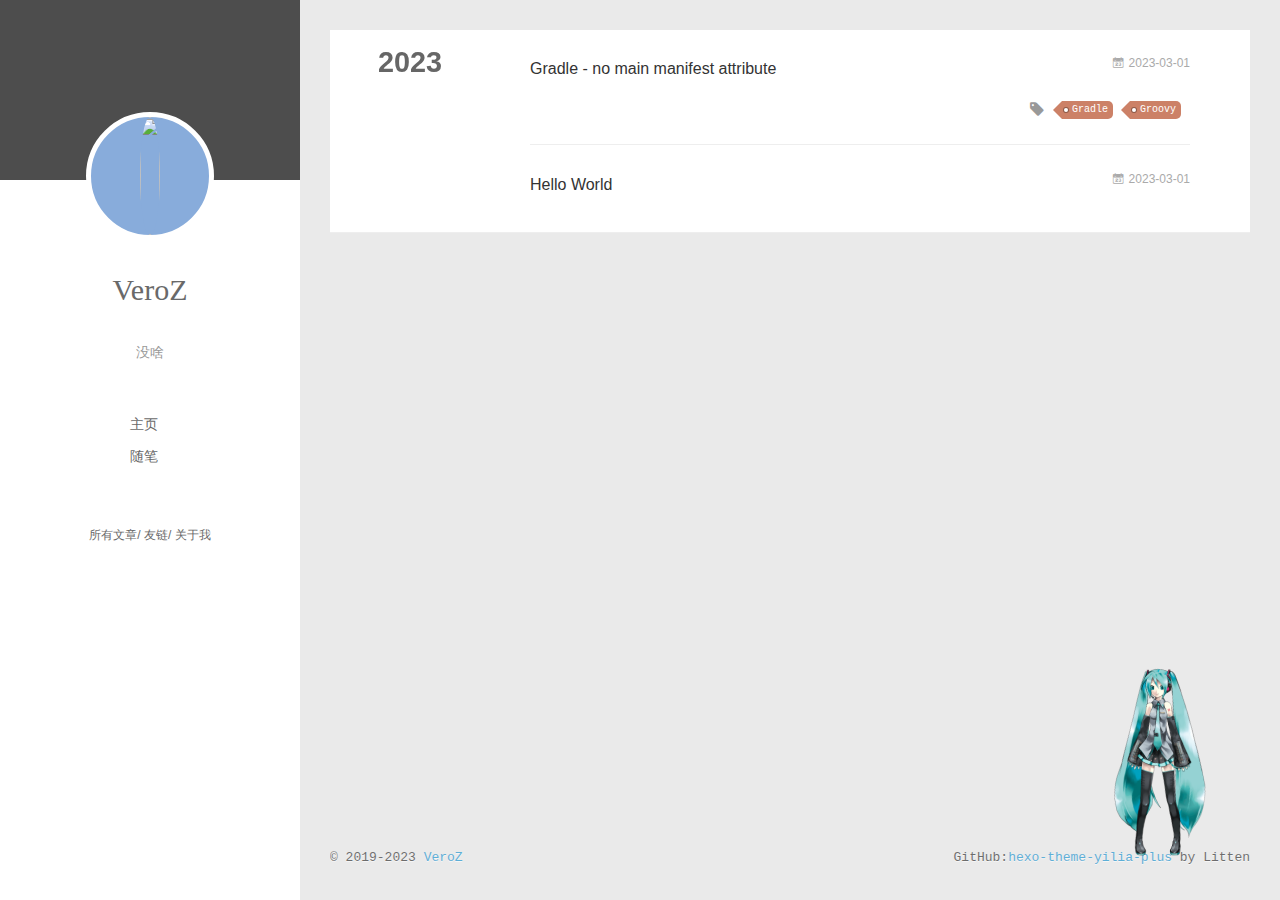
==== commit 08efc33c: "Site updated: 2023-03-01 14:38:07" ====
--- a/archives/index.html
+++ b/archives/index.html
@@ -6,8 +6,10 @@
   <meta name="renderer" content="webkit">
   <meta http-equiv="X-UA-Compatible" content="IE=edge" >
   <link rel="dns-prefetch" href="https://verz1.github.io">
-  <title>Archives | VeroZ&#39;s Blog - 没啥</title>
+  <title>Archives | VeroZ&#39;s Blog</title>
+  <meta name="generator" content="hexo-theme-yilia-plus">
   <meta name="viewport" content="width=device-width, initial-scale=1, maximum-scale=1">
+  
   <meta property="og:type" content="website">
 <meta property="og:title" content="VeroZ&#39;s Blog">
 <meta property="og:url" content="https://verz1.github.io/archives/index.html">
@@ -22,9 +24,12 @@
   
     <link rel="icon" href="/favicon.png">
   
-  <link rel="stylesheet" type="text/css" href="/./main.0cf68a.css">
+  
+    <link rel="apple-touch-icon" href="/apple-touch-icon-180x180.png">
+  
+  <link rel="stylesheet" type="text/css" href="/./main.a5fda8.css">
   <style type="text/css">
-  
+    
     #container.show {
       background: linear-gradient(200deg,#a0cfe4,#e8c37e);
     }
@@ -33,58 +38,76 @@
 
   
 
-<meta name="generator" content="Hexo 6.3.0"></head>
+  
+    
+ 	  <script src="/lib/clickLove.js"></script>
+  
+  
+
+
+  
+    <script src="/lib/pace.min.js"></script>
+    <link href="//cdn.bootcss.com/pace/1.0.2/themes/blue/pace-theme-flash.css" rel="stylesheet">
+  
+
+</head>
 
 <body>
   <div id="container" q-class="show:isCtnShow">
     <canvas id="anm-canvas" class="anm-canvas"></canvas>
     <div class="left-col" q-class="show:isShow">
       
-<div class="overlay" style="background: #4d4d4d"></div>
+
+
+<div class="overlay" style="background: #4d4d4d;"></div>
 <div class="intrude-less">
 	<header id="header" class="inner">
 		<a href="/" class="profilepic">
 			<img src="https://avatars.githubusercontent.com/u/7752424" class="js-avatar">
 		</a>
 		<hgroup>
-		  <h1 class="header-author"><a href="/"></a></h1>
+			<h1 class="header-author"><a href="/">VeroZ</a></h1>
 		</hgroup>
 		
+		<p class="header-subtitle">没啥</p>
+		
 
 		<nav class="header-menu">
 			<ul>
 			
-				<li><a href="/">主页</a></li>
-	        
-				<li><a href="/tags/%E9%9A%8F%E7%AC%94/">随笔</a></li>
-	        
+				<li><a href="/" target="_blank">主页</a></li>
+			
+				<li><a href="/tags/uncategorized/" target="_blank">随笔</a></li>
+			
 			</ul>
 		</nav>
 		<nav class="header-smart-menu">
-    		
-    			
-    			<a q-on="click: openSlider(e, 'innerArchive')" href="javascript:void(0)">所有文章</a>
-    			
-            
-    			
-    			<a q-on="click: openSlider(e, 'friends')" href="javascript:void(0)">友链</a>
-    			
-            
-    			
-    			<a q-on="click: openSlider(e, 'aboutme')" href="javascript:void(0)">关于我</a>
-    			
-            
+			
+				
+					<a q-on="click: openSlider(e, 'innerArchive')" href="javascript:void(0)">所有文章</a>
+				
+			
+				
+					<a q-on="click: openSlider(e, 'friends')" href="javascript:void(0)">友链</a>
+				
+			
+				
+					<a q-on="click: openSlider(e, 'aboutme')" href="javascript:void(0)">关于我</a>
+				
+			
 		</nav>
 		<nav class="header-nav">
 			<div class="social">
 				
 			</div>
+		
 		</nav>
 	</header>		
 </div>
 
     </div>
     <div class="mid-col" q-class="show:isShow,hide:isShow|isFalse">
+      
       
 <nav id="mobile-nav">
   	<div class="overlay js-overlay" style="background: #4d4d4d"></div>
@@ -94,11 +117,15 @@
 	<div class="intrude-less">
 		<header id="header" class="inner">
 			<div class="profilepic">
-				<img src="https://avatars.githubusercontent.com/u/7752424" class="js-avatar">
+				<a href="/">
+					<img src="https://avatars.githubusercontent.com/u/7752424" class="js-avatar">
+				</a>
 			</div>
 			<hgroup>
-			  <h1 class="header-author js-header-author"></h1>
+			  <h1 class="header-author js-header-author">VeroZ</h1>
 			</hgroup>
+			
+			<p class="header-subtitle"><i class="icon icon-quo-left"></i>没啥<i class="icon icon-quo-right"></i></p>
 			
 			
 			
@@ -120,7 +147,7 @@
 				
 					<li style="width: 50%"><a href="/">主页</a></li>
 		        
-					<li style="width: 50%"><a href="/tags/%E9%9A%8F%E7%AC%94/">随笔</a></li>
+					<li style="width: 50%"><a href="/tags/uncategorized/">随笔</a></li>
 		        
 				</ul>
 			</nav>
@@ -132,7 +159,8 @@
       <div id="wrapper" class="body-wrap">
         <div class="menu-l">
           <div class="canvas-wrap">
-            <canvas data-colors="#eaeaea" data-sectionHeight="100" data-contentId="js-content" id="myCanvas1" class="anm-canvas"></canvas>
+            <canvas data-colors="#eaeaea" data-sectionHeight="100" data-contentId="js-content" id="myCanvas1"
+              class="anm-canvas"></canvas>
           </div>
           <div id="js-content" class="content-ll">
             
@@ -152,19 +180,39 @@
   <div class="archive-article-inner">
     <header class="archive-article-header">
       	<div class="article-meta">
-	      	<a href="/2023/03/01/Gradle-no-main-manifest-attribute/" class="archive-article-date">
-  	<time datetime="2023-03-01T02:39:30.000Z" itemprop="datePublished"><i class="icon-calendar icon"></i>2023-03-01</time>
+	      	
+<a href="/2023/03/01/Gradle-no-main-manifest-attribute/" class="archive-article-date">
+        <time datetime="2023-03-01T02:39:30.000Z" itemprop="datePublished"><i class="icon-calendar icon"></i>2023-03-01</time>
 </a>
+
         </div>
     	 
   
     <h1 itemprop="name">
-      <a class="archive-article-title" href="/2023/03/01/Gradle-no-main-manifest-attribute/">Gradle - no main manifest attribute</a>
+	
+	  <a class="archive-article-title" href="/2023/03/01/Gradle-no-main-manifest-attribute/" target="_blank">Gradle - no main manifest attribute</a>
+  
     </h1>
   
+
 
         <div class="article-info info-on-right">
           
+	<div class="article-tag tagcloud">
+		<i class="icon-price-tags icon"></i>
+		<ul class="article-tag-list">
+			 
+        		<li class="article-tag-list-item">
+        			<a href="javascript:void(0)" class="js-tag article-tag-list-link color2">Gradle</a>
+        		</li>
+      		 
+        		<li class="article-tag-list-item">
+        			<a href="javascript:void(0)" class="js-tag article-tag-list-link color2">Groovy</a>
+        		</li>
+      		
+		</ul>
+	</div>
+
           
 
         </div>
@@ -179,16 +227,21 @@
   <div class="archive-article-inner">
     <header class="archive-article-header">
       	<div class="article-meta">
-	      	<a href="/2023/03/01/hello-world/" class="archive-article-date">
-  	<time datetime="2023-03-01T02:21:22.347Z" itemprop="datePublished"><i class="icon-calendar icon"></i>2023-03-01</time>
+	      	
+<a href="/2023/03/01/hello-world/" class="archive-article-date">
+        <time datetime="2023-03-01T02:21:22.347Z" itemprop="datePublished"><i class="icon-calendar icon"></i>2023-03-01</time>
 </a>
+
         </div>
     	 
   
     <h1 itemprop="name">
-      <a class="archive-article-title" href="/2023/03/01/hello-world/">Hello World</a>
+	
+	  <a class="archive-article-title" href="/2023/03/01/hello-world/" target="_blank">Hello World</a>
+  
     </h1>
   
+
 
         <div class="article-info info-on-right">
           
@@ -214,14 +267,32 @@
   <div class="outer">
     <div id="footer-info">
     	<div class="footer-left">
-    		&copy; 2023 VeroZ
+    		&copy; 2019-2023 <a href="https://verz1.github.io/" target="_blank">VeroZ</a>
     	</div>
       	<div class="footer-right">
-      		<a href="http://hexo.io/" target="_blank">Hexo</a>  Theme <a href="https://github.com/litten/hexo-theme-yilia" target="_blank">Yilia</a> by Litten
+			
+			
+      		GitHub:<a href="https://github.com/JoeyBling/hexo-theme-yilia-plus" target="_blank">hexo-theme-yilia-plus</a> by Litten
       	</div>
     </div>
   </div>
+  
+  
+	<script src="/lib/busuanzi.pure.js"></script>
+	
+  
+  
+	
+	<span id="busuanzi_container_site_pv" style="display:none">
+		本站总访问量<span id="busuanzi_value_site_pv"></span>次	
+	        <span class="post-meta-divider" >|</span>
+	</span>
+  	<span id="busuanzi_container_site_uv" style='display:none'>
+  		本站访客数<span id="busuanzi_value_site_uv"></span>人
+  	</span>
+  
 </footer>
+
     </div>
     <script>
 	var yiliaConfig = {
@@ -231,7 +302,7 @@
 		isArchive: true,
 		isTag: false,
 		isCategory: false,
-		open_in_new: false,
+		open_in_new: true,
 		toc_hide_index: true,
 		root: "/",
 		innerArchive: true,
@@ -239,30 +310,32 @@
 	}
 </script>
 
-<script>!function(t){function n(e){if(r[e])return r[e].exports;var i=r[e]={exports:{},id:e,loaded:!1};return t[e].call(i.exports,i,i.exports,n),i.loaded=!0,i.exports}var r={};n.m=t,n.c=r,n.p="./",n(0)}([function(t,n,r){r(195),t.exports=r(191)},function(t,n,r){var e=r(3),i=r(52),o=r(27),u=r(28),c=r(53),f="prototype",a=function(t,n,r){var s,l,h,v,p=t&a.F,d=t&a.G,y=t&a.S,g=t&a.P,b=t&a.B,m=d?e:y?e[n]||(e[n]={}):(e[n]||{})[f],x=d?i:i[n]||(i[n]={}),w=x[f]||(x[f]={});d&&(r=n);for(s in r)l=!p&&m&&void 0!==m[s],h=(l?m:r)[s],v=b&&l?c(h,e):g&&"function"==typeof h?c(Function.call,h):h,m&&u(m,s,h,t&a.U),x[s]!=h&&o(x,s,v),g&&w[s]!=h&&(w[s]=h)};e.core=i,a.F=1,a.G=2,a.S=4,a.P=8,a.B=16,a.W=32,a.U=64,a.R=128,t.exports=a},function(t,n,r){var e=r(6);t.exports=function(t){if(!e(t))throw TypeError(t+" is not an object!");return t}},function(t,n){var r=t.exports="undefined"!=typeof window&&window.Math==Math?window:"undefined"!=typeof self&&self.Math==Math?self:Function("return this")();"number"==typeof __g&&(__g=r)},function(t,n){t.exports=function(t){try{return!!t()}catch(t){return!0}}},function(t,n){var r=t.exports="undefined"!=typeof window&&window.Math==Math?window:"undefined"!=typeof self&&self.Math==Math?self:Function("return this")();"number"==typeof __g&&(__g=r)},function(t,n){t.exports=function(t){return"object"==typeof t?null!==t:"function"==typeof t}},function(t,n,r){var e=r(126)("wks"),i=r(76),o=r(3).Symbol,u="function"==typeof o;(t.exports=function(t){return e[t]||(e[t]=u&&o[t]||(u?o:i)("Symbol."+t))}).store=e},function(t,n){var r={}.hasOwnProperty;t.exports=function(t,n){return r.call(t,n)}},function(t,n,r){var e=r(94),i=r(33);t.exports=function(t){return e(i(t))}},function(t,n,r){t.exports=!r(4)(function(){return 7!=Object.defineProperty({},"a",{get:function(){return 7}}).a})},function(t,n,r){var e=r(2),i=r(167),o=r(50),u=Object.defineProperty;n.f=r(10)?Object.defineProperty:function(t,n,r){if(e(t),n=o(n,!0),e(r),i)try{return u(t,n,r)}catch(t){}if("get"in r||"set"in r)throw TypeError("Accessors not supported!");return"value"in r&&(t[n]=r.value),t}},function(t,n,r){t.exports=!r(18)(function(){return 7!=Object.defineProperty({},"a",{get:function(){return 7}}).a})},function(t,n,r){var e=r(14),i=r(22);t.exports=r(12)?function(t,n,r){return e.f(t,n,i(1,r))}:function(t,n,r){return t[n]=r,t}},function(t,n,r){var e=r(20),i=r(58),o=r(42),u=Object.defineProperty;n.f=r(12)?Object.defineProperty:function(t,n,r){if(e(t),n=o(n,!0),e(r),i)try{return u(t,n,r)}catch(t){}if("get"in r||"set"in r)throw TypeError("Accessors not supported!");return"value"in r&&(t[n]=r.value),t}},function(t,n,r){var e=r(40)("wks"),i=r(23),o=r(5).Symbol,u="function"==typeof o;(t.exports=function(t){return e[t]||(e[t]=u&&o[t]||(u?o:i)("Symbol."+t))}).store=e},function(t,n,r){var e=r(67),i=Math.min;t.exports=function(t){return t>0?i(e(t),9007199254740991):0}},function(t,n,r){var e=r(46);t.exports=function(t){return Object(e(t))}},function(t,n){t.exports=function(t){try{return!!t()}catch(t){return!0}}},function(t,n,r){var e=r(63),i=r(34);t.exports=Object.keys||function(t){return e(t,i)}},function(t,n,r){var e=r(21);t.exports=function(t){if(!e(t))throw TypeError(t+" is not an object!");return t}},function(t,n){t.exports=function(t){return"object"==typeof t?null!==t:"function"==typeof t}},function(t,n){t.exports=function(t,n){return{enumerable:!(1&t),configurable:!(2&t),writable:!(4&t),value:n}}},function(t,n){var r=0,e=Math.random();t.exports=function(t){return"Symbol(".concat(void 0===t?"":t,")_",(++r+e).toString(36))}},function(t,n){var r={}.hasOwnProperty;t.exports=function(t,n){return r.call(t,n)}},function(t,n){var r=t.exports={version:"2.4.0"};"number"==typeof __e&&(__e=r)},function(t,n){t.exports=function(t){if("function"!=typeof t)throw TypeError(t+" is not a function!");return t}},function(t,n,r){var e=r(11),i=r(66);t.exports=r(10)?function(t,n,r){return e.f(t,n,i(1,r))}:function(t,n,r){return t[n]=r,t}},function(t,n,r){var e=r(3),i=r(27),o=r(24),u=r(76)("src"),c="toString",f=Function[c],a=(""+f).split(c);r(52).inspectSource=function(t){return f.call(t)},(t.exports=function(t,n,r,c){var f="function"==typeof r;f&&(o(r,"name")||i(r,"name",n)),t[n]!==r&&(f&&(o(r,u)||i(r,u,t[n]?""+t[n]:a.join(String(n)))),t===e?t[n]=r:c?t[n]?t[n]=r:i(t,n,r):(delete t[n],i(t,n,r)))})(Function.prototype,c,function(){return"function"==typeof this&&this[u]||f.call(this)})},function(t,n,r){var e=r(1),i=r(4),o=r(46),u=function(t,n,r,e){var i=String(o(t)),u="<"+n;return""!==r&&(u+=" "+r+'="'+String(e).replace(/"/g,"&quot;")+'"'),u+">"+i+"</"+n+">"};t.exports=function(t,n){var r={};r[t]=n(u),e(e.P+e.F*i(function(){var n=""[t]('"');return n!==n.toLowerCase()||n.split('"').length>3}),"String",r)}},function(t,n,r){var e=r(115),i=r(46);t.exports=function(t){return e(i(t))}},function(t,n,r){var e=r(116),i=r(66),o=r(30),u=r(50),c=r(24),f=r(167),a=Object.getOwnPropertyDescriptor;n.f=r(10)?a:function(t,n){if(t=o(t),n=u(n,!0),f)try{return a(t,n)}catch(t){}if(c(t,n))return i(!e.f.call(t,n),t[n])}},function(t,n,r){var e=r(24),i=r(17),o=r(145)("IE_PROTO"),u=Object.prototype;t.exports=Object.getPrototypeOf||function(t){return t=i(t),e(t,o)?t[o]:"function"==typeof t.constructor&&t instanceof t.constructor?t.constructor.prototype:t instanceof Object?u:null}},function(t,n){t.exports=function(t){if(void 0==t)throw TypeError("Can't call method on  "+t);return t}},function(t,n){t.exports="constructor,hasOwnProperty,isPrototypeOf,propertyIsEnumerable,toLocaleString,toString,valueOf".split(",")},function(t,n){t.exports={}},function(t,n){t.exports=!0},function(t,n){n.f={}.propertyIsEnumerable},function(t,n,r){var e=r(14).f,i=r(8),o=r(15)("toStringTag");t.exports=function(t,n,r){t&&!i(t=r?t:t.prototype,o)&&e(t,o,{configurable:!0,value:n})}},function(t,n,r){var e=r(40)("keys"),i=r(23);t.exports=function(t){return e[t]||(e[t]=i(t))}},function(t,n,r){var e=r(5),i="__core-js_shared__",o=e[i]||(e[i]={});t.exports=function(t){return o[t]||(o[t]={})}},function(t,n){var r=Math.ceil,e=Math.floor;t.exports=function(t){return isNaN(t=+t)?0:(t>0?e:r)(t)}},function(t,n,r){var e=r(21);t.exports=function(t,n){if(!e(t))return t;var r,i;if(n&&"function"==typeof(r=t.toString)&&!e(i=r.call(t)))return i;if("function"==typeof(r=t.valueOf)&&!e(i=r.call(t)))return i;if(!n&&"function"==typeof(r=t.toString)&&!e(i=r.call(t)))return i;throw TypeError("Can't convert object to primitive value")}},function(t,n,r){var e=r(5),i=r(25),o=r(36),u=r(44),c=r(14).f;t.exports=function(t){var n=i.Symbol||(i.Symbol=o?{}:e.Symbol||{});"_"==t.charAt(0)||t in n||c(n,t,{value:u.f(t)})}},function(t,n,r){n.f=r(15)},function(t,n){var r={}.toString;t.exports=function(t){return r.call(t).slice(8,-1)}},function(t,n){t.exports=function(t){if(void 0==t)throw TypeError("Can't call method on  "+t);return t}},function(t,n,r){var e=r(4);t.exports=function(t,n){return!!t&&e(function(){n?t.call(null,function(){},1):t.call(null)})}},function(t,n,r){var e=r(53),i=r(115),o=r(17),u=r(16),c=r(203);t.exports=function(t,n){var r=1==t,f=2==t,a=3==t,s=4==t,l=6==t,h=5==t||l,v=n||c;return function(n,c,p){for(var d,y,g=o(n),b=i(g),m=e(c,p,3),x=u(b.length),w=0,S=r?v(n,x):f?v(n,0):void 0;x>w;w++)if((h||w in b)&&(d=b[w],y=m(d,w,g),t))if(r)S[w]=y;else if(y)switch(t){case 3:return!0;case 5:return d;case 6:return w;case 2:S.push(d)}else if(s)return!1;return l?-1:a||s?s:S}}},function(t,n,r){var e=r(1),i=r(52),o=r(4);t.exports=function(t,n){var r=(i.Object||{})[t]||Object[t],u={};u[t]=n(r),e(e.S+e.F*o(function(){r(1)}),"Object",u)}},function(t,n,r){var e=r(6);t.exports=function(t,n){if(!e(t))return t;var r,i;if(n&&"function"==typeof(r=t.toString)&&!e(i=r.call(t)))return i;if("function"==typeof(r=t.valueOf)&&!e(i=r.call(t)))return i;if(!n&&"function"==typeof(r=t.toString)&&!e(i=r.call(t)))return i;throw TypeError("Can't convert object to primitive value")}},function(t,n,r){var e=r(5),i=r(25),o=r(91),u=r(13),c="prototype",f=function(t,n,r){var a,s,l,h=t&f.F,v=t&f.G,p=t&f.S,d=t&f.P,y=t&f.B,g=t&f.W,b=v?i:i[n]||(i[n]={}),m=b[c],x=v?e:p?e[n]:(e[n]||{})[c];v&&(r=n);for(a in r)(s=!h&&x&&void 0!==x[a])&&a in b||(l=s?x[a]:r[a],b[a]=v&&"function"!=typeof x[a]?r[a]:y&&s?o(l,e):g&&x[a]==l?function(t){var n=function(n,r,e){if(this instanceof t){switch(arguments.length){case 0:return new t;case 1:return new t(n);case 2:return new t(n,r)}return new t(n,r,e)}return t.apply(this,arguments)};return n[c]=t[c],n}(l):d&&"function"==typeof l?o(Function.call,l):l,d&&((b.virtual||(b.virtual={}))[a]=l,t&f.R&&m&&!m[a]&&u(m,a,l)))};f.F=1,f.G=2,f.S=4,f.P=8,f.B=16,f.W=32,f.U=64,f.R=128,t.exports=f},function(t,n){var r=t.exports={version:"2.4.0"};"number"==typeof __e&&(__e=r)},function(t,n,r){var e=r(26);t.exports=function(t,n,r){if(e(t),void 0===n)return t;switch(r){case 1:return function(r){return t.call(n,r)};case 2:return function(r,e){return t.call(n,r,e)};case 3:return function(r,e,i){return t.call(n,r,e,i)}}return function(){return t.apply(n,arguments)}}},function(t,n,r){var e=r(183),i=r(1),o=r(126)("metadata"),u=o.store||(o.store=new(r(186))),c=function(t,n,r){var i=u.get(t);if(!i){if(!r)return;u.set(t,i=new e)}var o=i.get(n);if(!o){if(!r)return;i.set(n,o=new e)}return o},f=function(t,n,r){var e=c(n,r,!1);return void 0!==e&&e.has(t)},a=function(t,n,r){var e=c(n,r,!1);return void 0===e?void 0:e.get(t)},s=function(t,n,r,e){c(r,e,!0).set(t,n)},l=function(t,n){var r=c(t,n,!1),e=[];return r&&r.forEach(function(t,n){e.push(n)}),e},h=function(t){return void 0===t||"symbol"==typeof t?t:String(t)},v=function(t){i(i.S,"Reflect",t)};t.exports={store:u,map:c,has:f,get:a,set:s,keys:l,key:h,exp:v}},function(t,n,r){"use strict";if(r(10)){var e=r(69),i=r(3),o=r(4),u=r(1),c=r(127),f=r(152),a=r(53),s=r(68),l=r(66),h=r(27),v=r(73),p=r(67),d=r(16),y=r(75),g=r(50),b=r(24),m=r(180),x=r(114),w=r(6),S=r(17),_=r(137),O=r(70),E=r(32),P=r(71).f,j=r(154),F=r(76),M=r(7),A=r(48),N=r(117),T=r(146),I=r(155),k=r(80),L=r(123),R=r(74),C=r(130),D=r(160),U=r(11),W=r(31),G=U.f,B=W.f,V=i.RangeError,z=i.TypeError,q=i.Uint8Array,K="ArrayBuffer",J="Shared"+K,Y="BYTES_PER_ELEMENT",H="prototype",$=Array[H],X=f.ArrayBuffer,Q=f.DataView,Z=A(0),tt=A(2),nt=A(3),rt=A(4),et=A(5),it=A(6),ot=N(!0),ut=N(!1),ct=I.values,ft=I.keys,at=I.entries,st=$.lastIndexOf,lt=$.reduce,ht=$.reduceRight,vt=$.join,pt=$.sort,dt=$.slice,yt=$.toString,gt=$.toLocaleString,bt=M("iterator"),mt=M("toStringTag"),xt=F("typed_constructor"),wt=F("def_constructor"),St=c.CONSTR,_t=c.TYPED,Ot=c.VIEW,Et="Wrong length!",Pt=A(1,function(t,n){return Tt(T(t,t[wt]),n)}),jt=o(function(){return 1===new q(new Uint16Array([1]).buffer)[0]}),Ft=!!q&&!!q[H].set&&o(function(){new q(1).set({})}),Mt=function(t,n){if(void 0===t)throw z(Et);var r=+t,e=d(t);if(n&&!m(r,e))throw V(Et);return e},At=function(t,n){var r=p(t);if(r<0||r%n)throw V("Wrong offset!");return r},Nt=function(t){if(w(t)&&_t in t)return t;throw z(t+" is not a typed array!")},Tt=function(t,n){if(!(w(t)&&xt in t))throw z("It is not a typed array constructor!");return new t(n)},It=function(t,n){return kt(T(t,t[wt]),n)},kt=function(t,n){for(var r=0,e=n.length,i=Tt(t,e);e>r;)i[r]=n[r++];return i},Lt=function(t,n,r){G(t,n,{get:function(){return this._d[r]}})},Rt=function(t){var n,r,e,i,o,u,c=S(t),f=arguments.length,s=f>1?arguments[1]:void 0,l=void 0!==s,h=j(c);if(void 0!=h&&!_(h)){for(u=h.call(c),e=[],n=0;!(o=u.next()).done;n++)e.push(o.value);c=e}for(l&&f>2&&(s=a(s,arguments[2],2)),n=0,r=d(c.length),i=Tt(this,r);r>n;n++)i[n]=l?s(c[n],n):c[n];return i},Ct=function(){for(var t=0,n=arguments.length,r=Tt(this,n);n>t;)r[t]=arguments[t++];return r},Dt=!!q&&o(function(){gt.call(new q(1))}),Ut=function(){return gt.apply(Dt?dt.call(Nt(this)):Nt(this),arguments)},Wt={copyWithin:function(t,n){return D.call(Nt(this),t,n,arguments.length>2?arguments[2]:void 0)},every:function(t){return rt(Nt(this),t,arguments.length>1?arguments[1]:void 0)},fill:function(t){return C.apply(Nt(this),arguments)},filter:function(t){return It(this,tt(Nt(this),t,arguments.length>1?arguments[1]:void 0))},find:function(t){return et(Nt(this),t,arguments.length>1?arguments[1]:void 0)},findIndex:function(t){return it(Nt(this),t,arguments.length>1?arguments[1]:void 0)},forEach:function(t){Z(Nt(this),t,arguments.length>1?arguments[1]:void 0)},indexOf:function(t){return ut(Nt(this),t,arguments.length>1?arguments[1]:void 0)},includes:function(t){return ot(Nt(this),t,arguments.length>1?arguments[1]:void 0)},join:function(t){return vt.apply(Nt(this),arguments)},lastIndexOf:function(t){return st.apply(Nt(this),arguments)},map:function(t){return Pt(Nt(this),t,arguments.length>1?arguments[1]:void 0)},reduce:function(t){return lt.apply(Nt(this),arguments)},reduceRight:function(t){return ht.apply(Nt(this),arguments)},reverse:function(){for(var t,n=this,r=Nt(n).length,e=Math.floor(r/2),i=0;i<e;)t=n[i],n[i++]=n[--r],n[r]=t;return n},some:function(t){return nt(Nt(this),t,arguments.length>1?arguments[1]:void 0)},sort:function(t){return pt.call(Nt(this),t)},subarray:function(t,n){var r=Nt(this),e=r.length,i=y(t,e);return new(T(r,r[wt]))(r.buffer,r.byteOffset+i*r.BYTES_PER_ELEMENT,d((void 0===n?e:y(n,e))-i))}},Gt=function(t,n){return It(this,dt.call(Nt(this),t,n))},Bt=function(t){Nt(this);var n=At(arguments[1],1),r=this.length,e=S(t),i=d(e.length),o=0;if(i+n>r)throw V(Et);for(;o<i;)this[n+o]=e[o++]},Vt={entries:function(){return at.call(Nt(this))},keys:function(){return ft.call(Nt(this))},values:function(){return ct.call(Nt(this))}},zt=function(t,n){return w(t)&&t[_t]&&"symbol"!=typeof n&&n in t&&String(+n)==String(n)},qt=function(t,n){return zt(t,n=g(n,!0))?l(2,t[n]):B(t,n)},Kt=function(t,n,r){return!(zt(t,n=g(n,!0))&&w(r)&&b(r,"value"))||b(r,"get")||b(r,"set")||r.configurable||b(r,"writable")&&!r.writable||b(r,"enumerable")&&!r.enumerable?G(t,n,r):(t[n]=r.value,t)};St||(W.f=qt,U.f=Kt),u(u.S+u.F*!St,"Object",{getOwnPropertyDescriptor:qt,defineProperty:Kt}),o(function(){yt.call({})})&&(yt=gt=function(){return vt.call(this)});var Jt=v({},Wt);v(Jt,Vt),h(Jt,bt,Vt.values),v(Jt,{slice:Gt,set:Bt,constructor:function(){},toString:yt,toLocaleString:Ut}),Lt(Jt,"buffer","b"),Lt(Jt,"byteOffset","o"),Lt(Jt,"byteLength","l"),Lt(Jt,"length","e"),G(Jt,mt,{get:function(){return this[_t]}}),t.exports=function(t,n,r,f){f=!!f;var a=t+(f?"Clamped":"")+"Array",l="Uint8Array"!=a,v="get"+t,p="set"+t,y=i[a],g=y||{},b=y&&E(y),m=!y||!c.ABV,S={},_=y&&y[H],j=function(t,r){var e=t._d;return e.v[v](r*n+e.o,jt)},F=function(t,r,e){var i=t._d;f&&(e=(e=Math.round(e))<0?0:e>255?255:255&e),i.v[p](r*n+i.o,e,jt)},M=function(t,n){G(t,n,{get:function(){return j(this,n)},set:function(t){return F(this,n,t)},enumerable:!0})};m?(y=r(function(t,r,e,i){s(t,y,a,"_d");var o,u,c,f,l=0,v=0;if(w(r)){if(!(r instanceof X||(f=x(r))==K||f==J))return _t in r?kt(y,r):Rt.call(y,r);o=r,v=At(e,n);var p=r.byteLength;if(void 0===i){if(p%n)throw V(Et);if((u=p-v)<0)throw V(Et)}else if((u=d(i)*n)+v>p)throw V(Et);c=u/n}else c=Mt(r,!0),u=c*n,o=new X(u);for(h(t,"_d",{b:o,o:v,l:u,e:c,v:new Q(o)});l<c;)M(t,l++)}),_=y[H]=O(Jt),h(_,"constructor",y)):L(function(t){new y(null),new y(t)},!0)||(y=r(function(t,r,e,i){s(t,y,a);var o;return w(r)?r instanceof X||(o=x(r))==K||o==J?void 0!==i?new g(r,At(e,n),i):void 0!==e?new g(r,At(e,n)):new g(r):_t in r?kt(y,r):Rt.call(y,r):new g(Mt(r,l))}),Z(b!==Function.prototype?P(g).concat(P(b)):P(g),function(t){t in y||h(y,t,g[t])}),y[H]=_,e||(_.constructor=y));var A=_[bt],N=!!A&&("values"==A.name||void 0==A.name),T=Vt.values;h(y,xt,!0),h(_,_t,a),h(_,Ot,!0),h(_,wt,y),(f?new y(1)[mt]==a:mt in _)||G(_,mt,{get:function(){return a}}),S[a]=y,u(u.G+u.W+u.F*(y!=g),S),u(u.S,a,{BYTES_PER_ELEMENT:n,from:Rt,of:Ct}),Y in _||h(_,Y,n),u(u.P,a,Wt),R(a),u(u.P+u.F*Ft,a,{set:Bt}),u(u.P+u.F*!N,a,Vt),u(u.P+u.F*(_.toString!=yt),a,{toString:yt}),u(u.P+u.F*o(function(){new y(1).slice()}),a,{slice:Gt}),u(u.P+u.F*(o(function(){return[1,2].toLocaleString()!=new y([1,2]).toLocaleString()})||!o(function(){_.toLocaleString.call([1,2])})),a,{toLocaleString:Ut}),k[a]=N?A:T,e||N||h(_,bt,T)}}else t.exports=function(){}},function(t,n){var r={}.toString;t.exports=function(t){return r.call(t).slice(8,-1)}},function(t,n,r){var e=r(21),i=r(5).document,o=e(i)&&e(i.createElement);t.exports=function(t){return o?i.createElement(t):{}}},function(t,n,r){t.exports=!r(12)&&!r(18)(function(){return 7!=Object.defineProperty(r(57)("div"),"a",{get:function(){return 7}}).a})},function(t,n,r){"use strict";var e=r(36),i=r(51),o=r(64),u=r(13),c=r(8),f=r(35),a=r(96),s=r(38),l=r(103),h=r(15)("iterator"),v=!([].keys&&"next"in[].keys()),p="keys",d="values",y=function(){return this};t.exports=function(t,n,r,g,b,m,x){a(r,n,g);var w,S,_,O=function(t){if(!v&&t in F)return F[t];switch(t){case p:case d:return function(){return new r(this,t)}}return function(){return new r(this,t)}},E=n+" Iterator",P=b==d,j=!1,F=t.prototype,M=F[h]||F["@@iterator"]||b&&F[b],A=M||O(b),N=b?P?O("entries"):A:void 0,T="Array"==n?F.entries||M:M;if(T&&(_=l(T.call(new t)))!==Object.prototype&&(s(_,E,!0),e||c(_,h)||u(_,h,y)),P&&M&&M.name!==d&&(j=!0,A=function(){return M.call(this)}),e&&!x||!v&&!j&&F[h]||u(F,h,A),f[n]=A,f[E]=y,b)if(w={values:P?A:O(d),keys:m?A:O(p),entries:N},x)for(S in w)S in F||o(F,S,w[S]);else i(i.P+i.F*(v||j),n,w);return w}},function(t,n,r){var e=r(20),i=r(100),o=r(34),u=r(39)("IE_PROTO"),c=function(){},f="prototype",a=function(){var t,n=r(57)("iframe"),e=o.length;for(n.style.display="none",r(93).appendChild(n),n.src="javascript:",t=n.contentWindow.document,t.open(),t.write("<script>document.F=Object<\/script>"),t.close(),a=t.F;e--;)delete a[f][o[e]];return a()};t.exports=Object.create||function(t,n){var r;return null!==t?(c[f]=e(t),r=new c,c[f]=null,r[u]=t):r=a(),void 0===n?r:i(r,n)}},function(t,n,r){var e=r(63),i=r(34).concat("length","prototype");n.f=Object.getOwnPropertyNames||function(t){return e(t,i)}},function(t,n){n.f=Object.getOwnPropertySymbols},function(t,n,r){var e=r(8),i=r(9),o=r(90)(!1),u=r(39)("IE_PROTO");t.exports=function(t,n){var r,c=i(t),f=0,a=[];for(r in c)r!=u&&e(c,r)&&a.push(r);for(;n.length>f;)e(c,r=n[f++])&&(~o(a,r)||a.push(r));return a}},function(t,n,r){t.exports=r(13)},function(t,n,r){var e=r(76)("meta"),i=r(6),o=r(24),u=r(11).f,c=0,f=Object.isExtensible||function(){return!0},a=!r(4)(function(){return f(Object.preventExtensions({}))}),s=function(t){u(t,e,{value:{i:"O"+ ++c,w:{}}})},l=function(t,n){if(!i(t))return"symbol"==typeof t?t:("string"==typeof t?"S":"P")+t;if(!o(t,e)){if(!f(t))return"F";if(!n)return"E";s(t)}return t[e].i},h=function(t,n){if(!o(t,e)){if(!f(t))return!0;if(!n)return!1;s(t)}return t[e].w},v=function(t){return a&&p.NEED&&f(t)&&!o(t,e)&&s(t),t},p=t.exports={KEY:e,NEED:!1,fastKey:l,getWeak:h,onFreeze:v}},function(t,n){t.exports=function(t,n){return{enumerable:!(1&t),configurable:!(2&t),writable:!(4&t),value:n}}},function(t,n){var r=Math.ceil,e=Math.floor;t.exports=function(t){return isNaN(t=+t)?0:(t>0?e:r)(t)}},function(t,n){t.exports=function(t,n,r,e){if(!(t instanceof n)||void 0!==e&&e in t)throw TypeError(r+": incorrect invocation!");return t}},function(t,n){t.exports=!1},function(t,n,r){var e=r(2),i=r(173),o=r(133),u=r(145)("IE_PROTO"),c=function(){},f="prototype",a=function(){var t,n=r(132)("iframe"),e=o.length;for(n.style.display="none",r(135).appendChild(n),n.src="javascript:",t=n.contentWindow.document,t.open(),t.write("<script>document.F=Object<\/script>"),t.close(),a=t.F;e--;)delete a[f][o[e]];return a()};t.exports=Object.create||function(t,n){var r;return null!==t?(c[f]=e(t),r=new c,c[f]=null,r[u]=t):r=a(),void 0===n?r:i(r,n)}},function(t,n,r){var e=r(175),i=r(133).concat("length","prototype");n.f=Object.getOwnPropertyNames||function(t){return e(t,i)}},function(t,n,r){var e=r(175),i=r(133);t.exports=Object.keys||function(t){return e(t,i)}},function(t,n,r){var e=r(28);t.exports=function(t,n,r){for(var i in n)e(t,i,n[i],r);return t}},function(t,n,r){"use strict";var e=r(3),i=r(11),o=r(10),u=r(7)("species");t.exports=function(t){var n=e[t];o&&n&&!n[u]&&i.f(n,u,{configurable:!0,get:function(){return this}})}},function(t,n,r){var e=r(67),i=Math.max,o=Math.min;t.exports=function(t,n){return t=e(t),t<0?i(t+n,0):o(t,n)}},function(t,n){var r=0,e=Math.random();t.exports=function(t){return"Symbol(".concat(void 0===t?"":t,")_",(++r+e).toString(36))}},function(t,n,r){var e=r(33);t.exports=function(t){return Object(e(t))}},function(t,n,r){var e=r(7)("unscopables"),i=Array.prototype;void 0==i[e]&&r(27)(i,e,{}),t.exports=function(t){i[e][t]=!0}},function(t,n,r){var e=r(53),i=r(169),o=r(137),u=r(2),c=r(16),f=r(154),a={},s={},n=t.exports=function(t,n,r,l,h){var v,p,d,y,g=h?function(){return t}:f(t),b=e(r,l,n?2:1),m=0;if("function"!=typeof g)throw TypeError(t+" is not iterable!");if(o(g)){for(v=c(t.length);v>m;m++)if((y=n?b(u(p=t[m])[0],p[1]):b(t[m]))===a||y===s)return y}else for(d=g.call(t);!(p=d.next()).done;)if((y=i(d,b,p.value,n))===a||y===s)return y};n.BREAK=a,n.RETURN=s},function(t,n){t.exports={}},function(t,n,r){var e=r(11).f,i=r(24),o=r(7)("toStringTag");t.exports=function(t,n,r){t&&!i(t=r?t:t.prototype,o)&&e(t,o,{configurable:!0,value:n})}},function(t,n,r){var e=r(1),i=r(46),o=r(4),u=r(150),c="["+u+"]",f="​-",a=RegExp("^"+c+c+"*"),s=RegExp(c+c+"*$"),l=function(t,n,r){var i={},c=o(function(){return!!u[t]()||f[t]()!=f}),a=i[t]=c?n(h):u[t];r&&(i[r]=a),e(e.P+e.F*c,"String",i)},h=l.trim=function(t,n){return t=String(i(t)),1&n&&(t=t.replace(a,"")),2&n&&(t=t.replace(s,"")),t};t.exports=l},function(t,n,r){t.exports={default:r(86),__esModule:!0}},function(t,n,r){t.exports={default:r(87),__esModule:!0}},function(t,n,r){"use strict";function e(t){return t&&t.__esModule?t:{default:t}}n.__esModule=!0;var i=r(84),o=e(i),u=r(83),c=e(u),f="function"==typeof c.default&&"symbol"==typeof o.default?function(t){return typeof t}:function(t){return t&&"function"==typeof c.default&&t.constructor===c.default&&t!==c.default.prototype?"symbol":typeof t};n.default="function"==typeof c.default&&"symbol"===f(o.default)?function(t){return void 0===t?"undefined":f(t)}:function(t){return t&&"function"==typeof c.default&&t.constructor===c.default&&t!==c.default.prototype?"symbol":void 0===t?"undefined":f(t)}},function(t,n,r){r(110),r(108),r(111),r(112),t.exports=r(25).Symbol},function(t,n,r){r(109),r(113),t.exports=r(44).f("iterator")},function(t,n){t.exports=function(t){if("function"!=typeof t)throw TypeError(t+" is not a function!");return t}},function(t,n){t.exports=function(){}},function(t,n,r){var e=r(9),i=r(106),o=r(105);t.exports=function(t){return function(n,r,u){var c,f=e(n),a=i(f.length),s=o(u,a);if(t&&r!=r){for(;a>s;)if((c=f[s++])!=c)return!0}else for(;a>s;s++)if((t||s in f)&&f[s]===r)return t||s||0;return!t&&-1}}},function(t,n,r){var e=r(88);t.exports=function(t,n,r){if(e(t),void 0===n)return t;switch(r){case 1:return function(r){return t.call(n,r)};case 2:return function(r,e){return t.call(n,r,e)};case 3:return function(r,e,i){return t.call(n,r,e,i)}}return function(){return t.apply(n,arguments)}}},function(t,n,r){var e=r(19),i=r(62),o=r(37);t.exports=function(t){var n=e(t),r=i.f;if(r)for(var u,c=r(t),f=o.f,a=0;c.length>a;)f.call(t,u=c[a++])&&n.push(u);return n}},function(t,n,r){t.exports=r(5).document&&document.documentElement},function(t,n,r){var e=r(56);t.exports=Object("z").propertyIsEnumerable(0)?Object:function(t){return"String"==e(t)?t.split(""):Object(t)}},function(t,n,r){var e=r(56);t.exports=Array.isArray||function(t){return"Array"==e(t)}},function(t,n,r){"use strict";var e=r(60),i=r(22),o=r(38),u={};r(13)(u,r(15)("iterator"),function(){return this}),t.exports=function(t,n,r){t.prototype=e(u,{next:i(1,r)}),o(t,n+" Iterator")}},function(t,n){t.exports=function(t,n){return{value:n,done:!!t}}},function(t,n,r){var e=r(19),i=r(9);t.exports=function(t,n){for(var r,o=i(t),u=e(o),c=u.length,f=0;c>f;)if(o[r=u[f++]]===n)return r}},function(t,n,r){var e=r(23)("meta"),i=r(21),o=r(8),u=r(14).f,c=0,f=Object.isExtensible||function(){return!0},a=!r(18)(function(){return f(Object.preventExtensions({}))}),s=function(t){u(t,e,{value:{i:"O"+ ++c,w:{}}})},l=function(t,n){if(!i(t))return"symbol"==typeof t?t:("string"==typeof t?"S":"P")+t;if(!o(t,e)){if(!f(t))return"F";if(!n)return"E";s(t)}return t[e].i},h=function(t,n){if(!o(t,e)){if(!f(t))return!0;if(!n)return!1;s(t)}return t[e].w},v=function(t){return a&&p.NEED&&f(t)&&!o(t,e)&&s(t),t},p=t.exports={KEY:e,NEED:!1,fastKey:l,getWeak:h,onFreeze:v}},function(t,n,r){var e=r(14),i=r(20),o=r(19);t.exports=r(12)?Object.defineProperties:function(t,n){i(t);for(var r,u=o(n),c=u.length,f=0;c>f;)e.f(t,r=u[f++],n[r]);return t}},function(t,n,r){var e=r(37),i=r(22),o=r(9),u=r(42),c=r(8),f=r(58),a=Object.getOwnPropertyDescriptor;n.f=r(12)?a:function(t,n){if(t=o(t),n=u(n,!0),f)try{return a(t,n)}catch(t){}if(c(t,n))return i(!e.f.call(t,n),t[n])}},function(t,n,r){var e=r(9),i=r(61).f,o={}.toString,u="object"==typeof window&&window&&Object.getOwnPropertyNames?Object.getOwnPropertyNames(window):[],c=function(t){try{return i(t)}catch(t){return u.slice()}};t.exports.f=function(t){return u&&"[object Window]"==o.call(t)?c(t):i(e(t))}},function(t,n,r){var e=r(8),i=r(77),o=r(39)("IE_PROTO"),u=Object.prototype;t.exports=Object.getPrototypeOf||function(t){return t=i(t),e(t,o)?t[o]:"function"==typeof t.constructor&&t instanceof t.constructor?t.constructor.prototype:t instanceof Object?u:null}},function(t,n,r){var e=r(41),i=r(33);t.exports=function(t){return function(n,r){var o,u,c=String(i(n)),f=e(r),a=c.length;return f<0||f>=a?t?"":void 0:(o=c.charCodeAt(f),o<55296||o>56319||f+1===a||(u=c.charCodeAt(f+1))<56320||u>57343?t?c.charAt(f):o:t?c.slice(f,f+2):u-56320+(o-55296<<10)+65536)}}},function(t,n,r){var e=r(41),i=Math.max,o=Math.min;t.exports=function(t,n){return t=e(t),t<0?i(t+n,0):o(t,n)}},function(t,n,r){var e=r(41),i=Math.min;t.exports=function(t){return t>0?i(e(t),9007199254740991):0}},function(t,n,r){"use strict";var e=r(89),i=r(97),o=r(35),u=r(9);t.exports=r(59)(Array,"Array",function(t,n){this._t=u(t),this._i=0,this._k=n},function(){var t=this._t,n=this._k,r=this._i++;return!t||r>=t.length?(this._t=void 0,i(1)):"keys"==n?i(0,r):"values"==n?i(0,t[r]):i(0,[r,t[r]])},"values"),o.Arguments=o.Array,e("keys"),e("values"),e("entries")},function(t,n){},function(t,n,r){"use strict";var e=r(104)(!0);r(59)(String,"String",function(t){this._t=String(t),this._i=0},function(){var t,n=this._t,r=this._i;return r>=n.length?{value:void 0,done:!0}:(t=e(n,r),this._i+=t.length,{value:t,done:!1})})},function(t,n,r){"use strict";var e=r(5),i=r(8),o=r(12),u=r(51),c=r(64),f=r(99).KEY,a=r(18),s=r(40),l=r(38),h=r(23),v=r(15),p=r(44),d=r(43),y=r(98),g=r(92),b=r(95),m=r(20),x=r(9),w=r(42),S=r(22),_=r(60),O=r(102),E=r(101),P=r(14),j=r(19),F=E.f,M=P.f,A=O.f,N=e.Symbol,T=e.JSON,I=T&&T.stringify,k="prototype",L=v("_hidden"),R=v("toPrimitive"),C={}.propertyIsEnumerable,D=s("symbol-registry"),U=s("symbols"),W=s("op-symbols"),G=Object[k],B="function"==typeof N,V=e.QObject,z=!V||!V[k]||!V[k].findChild,q=o&&a(function(){return 7!=_(M({},"a",{get:function(){return M(this,"a",{value:7}).a}})).a})?function(t,n,r){var e=F(G,n);e&&delete G[n],M(t,n,r),e&&t!==G&&M(G,n,e)}:M,K=function(t){var n=U[t]=_(N[k]);return n._k=t,n},J=B&&"symbol"==typeof N.iterator?function(t){return"symbol"==typeof t}:function(t){return t instanceof N},Y=function(t,n,r){return t===G&&Y(W,n,r),m(t),n=w(n,!0),m(r),i(U,n)?(r.enumerable?(i(t,L)&&t[L][n]&&(t[L][n]=!1),r=_(r,{enumerable:S(0,!1)})):(i(t,L)||M(t,L,S(1,{})),t[L][n]=!0),q(t,n,r)):M(t,n,r)},H=function(t,n){m(t);for(var r,e=g(n=x(n)),i=0,o=e.length;o>i;)Y(t,r=e[i++],n[r]);return t},$=function(t,n){return void 0===n?_(t):H(_(t),n)},X=function(t){var n=C.call(this,t=w(t,!0));return!(this===G&&i(U,t)&&!i(W,t))&&(!(n||!i(this,t)||!i(U,t)||i(this,L)&&this[L][t])||n)},Q=function(t,n){if(t=x(t),n=w(n,!0),t!==G||!i(U,n)||i(W,n)){var r=F(t,n);return!r||!i(U,n)||i(t,L)&&t[L][n]||(r.enumerable=!0),r}},Z=function(t){for(var n,r=A(x(t)),e=[],o=0;r.length>o;)i(U,n=r[o++])||n==L||n==f||e.push(n);return e},tt=function(t){for(var n,r=t===G,e=A(r?W:x(t)),o=[],u=0;e.length>u;)!i(U,n=e[u++])||r&&!i(G,n)||o.push(U[n]);return o};B||(N=function(){if(this instanceof N)throw TypeError("Symbol is not a constructor!");var t=h(arguments.length>0?arguments[0]:void 0),n=function(r){this===G&&n.call(W,r),i(this,L)&&i(this[L],t)&&(this[L][t]=!1),q(this,t,S(1,r))};return o&&z&&q(G,t,{configurable:!0,set:n}),K(t)},c(N[k],"toString",function(){return this._k}),E.f=Q,P.f=Y,r(61).f=O.f=Z,r(37).f=X,r(62).f=tt,o&&!r(36)&&c(G,"propertyIsEnumerable",X,!0),p.f=function(t){return K(v(t))}),u(u.G+u.W+u.F*!B,{Symbol:N});for(var nt="hasInstance,isConcatSpreadable,iterator,match,replace,search,species,split,toPrimitive,toStringTag,unscopables".split(","),rt=0;nt.length>rt;)v(nt[rt++]);for(var nt=j(v.store),rt=0;nt.length>rt;)d(nt[rt++]);u(u.S+u.F*!B,"Symbol",{for:function(t){return i(D,t+="")?D[t]:D[t]=N(t)},keyFor:function(t){if(J(t))return y(D,t);throw TypeError(t+" is not a symbol!")},useSetter:function(){z=!0},useSimple:function(){z=!1}}),u(u.S+u.F*!B,"Object",{create:$,defineProperty:Y,defineProperties:H,getOwnPropertyDescriptor:Q,getOwnPropertyNames:Z,getOwnPropertySymbols:tt}),T&&u(u.S+u.F*(!B||a(function(){var t=N();return"[null]"!=I([t])||"{}"!=I({a:t})||"{}"!=I(Object(t))})),"JSON",{stringify:function(t){if(void 0!==t&&!J(t)){for(var n,r,e=[t],i=1;arguments.length>i;)e.push(arguments[i++]);return n=e[1],"function"==typeof n&&(r=n),!r&&b(n)||(n=function(t,n){if(r&&(n=r.call(this,t,n)),!J(n))return n}),e[1]=n,I.apply(T,e)}}}),N[k][R]||r(13)(N[k],R,N[k].valueOf),l(N,"Symbol"),l(Math,"Math",!0),l(e.JSON,"JSON",!0)},function(t,n,r){r(43)("asyncIterator")},function(t,n,r){r(43)("observable")},function(t,n,r){r(107);for(var e=r(5),i=r(13),o=r(35),u=r(15)("toStringTag"),c=["NodeList","DOMTokenList","MediaList","StyleSheetList","CSSRuleList"],f=0;f<5;f++){var a=c[f],s=e[a],l=s&&s.prototype;l&&!l[u]&&i(l,u,a),o[a]=o.Array}},function(t,n,r){var e=r(45),i=r(7)("toStringTag"),o="Arguments"==e(function(){return arguments}()),u=function(t,n){try{return t[n]}catch(t){}};t.exports=function(t){var n,r,c;return void 0===t?"Undefined":null===t?"Null":"string"==typeof(r=u(n=Object(t),i))?r:o?e(n):"Object"==(c=e(n))&&"function"==typeof n.callee?"Arguments":c}},function(t,n,r){var e=r(45);t.exports=Object("z").propertyIsEnumerable(0)?Object:function(t){return"String"==e(t)?t.split(""):Object(t)}},function(t,n){n.f={}.propertyIsEnumerable},function(t,n,r){var e=r(30),i=r(16),o=r(75);t.exports=function(t){return function(n,r,u){var c,f=e(n),a=i(f.length),s=o(u,a);if(t&&r!=r){for(;a>s;)if((c=f[s++])!=c)return!0}else for(;a>s;s++)if((t||s in f)&&f[s]===r)return t||s||0;return!t&&-1}}},function(t,n,r){"use strict";var e=r(3),i=r(1),o=r(28),u=r(73),c=r(65),f=r(79),a=r(68),s=r(6),l=r(4),h=r(123),v=r(81),p=r(136);t.exports=function(t,n,r,d,y,g){var b=e[t],m=b,x=y?"set":"add",w=m&&m.prototype,S={},_=function(t){var n=w[t];o(w,t,"delete"==t?function(t){return!(g&&!s(t))&&n.call(this,0===t?0:t)}:"has"==t?function(t){return!(g&&!s(t))&&n.call(this,0===t?0:t)}:"get"==t?function(t){return g&&!s(t)?void 0:n.call(this,0===t?0:t)}:"add"==t?function(t){return n.call(this,0===t?0:t),this}:function(t,r){return n.call(this,0===t?0:t,r),this})};if("function"==typeof m&&(g||w.forEach&&!l(function(){(new m).entries().next()}))){var O=new m,E=O[x](g?{}:-0,1)!=O,P=l(function(){O.has(1)}),j=h(function(t){new m(t)}),F=!g&&l(function(){for(var t=new m,n=5;n--;)t[x](n,n);return!t.has(-0)});j||(m=n(function(n,r){a(n,m,t);var e=p(new b,n,m);return void 0!=r&&f(r,y,e[x],e),e}),m.prototype=w,w.constructor=m),(P||F)&&(_("delete"),_("has"),y&&_("get")),(F||E)&&_(x),g&&w.clear&&delete w.clear}else m=d.getConstructor(n,t,y,x),u(m.prototype,r),c.NEED=!0;return v(m,t),S[t]=m,i(i.G+i.W+i.F*(m!=b),S),g||d.setStrong(m,t,y),m}},function(t,n,r){"use strict";var e=r(27),i=r(28),o=r(4),u=r(46),c=r(7);t.exports=function(t,n,r){var f=c(t),a=r(u,f,""[t]),s=a[0],l=a[1];o(function(){var n={};return n[f]=function(){return 7},7!=""[t](n)})&&(i(String.prototype,t,s),e(RegExp.prototype,f,2==n?function(t,n){return l.call(t,this,n)}:function(t){return l.call(t,this)}))}
-},function(t,n,r){"use strict";var e=r(2);t.exports=function(){var t=e(this),n="";return t.global&&(n+="g"),t.ignoreCase&&(n+="i"),t.multiline&&(n+="m"),t.unicode&&(n+="u"),t.sticky&&(n+="y"),n}},function(t,n){t.exports=function(t,n,r){var e=void 0===r;switch(n.length){case 0:return e?t():t.call(r);case 1:return e?t(n[0]):t.call(r,n[0]);case 2:return e?t(n[0],n[1]):t.call(r,n[0],n[1]);case 3:return e?t(n[0],n[1],n[2]):t.call(r,n[0],n[1],n[2]);case 4:return e?t(n[0],n[1],n[2],n[3]):t.call(r,n[0],n[1],n[2],n[3])}return t.apply(r,n)}},function(t,n,r){var e=r(6),i=r(45),o=r(7)("match");t.exports=function(t){var n;return e(t)&&(void 0!==(n=t[o])?!!n:"RegExp"==i(t))}},function(t,n,r){var e=r(7)("iterator"),i=!1;try{var o=[7][e]();o.return=function(){i=!0},Array.from(o,function(){throw 2})}catch(t){}t.exports=function(t,n){if(!n&&!i)return!1;var r=!1;try{var o=[7],u=o[e]();u.next=function(){return{done:r=!0}},o[e]=function(){return u},t(o)}catch(t){}return r}},function(t,n,r){t.exports=r(69)||!r(4)(function(){var t=Math.random();__defineSetter__.call(null,t,function(){}),delete r(3)[t]})},function(t,n){n.f=Object.getOwnPropertySymbols},function(t,n,r){var e=r(3),i="__core-js_shared__",o=e[i]||(e[i]={});t.exports=function(t){return o[t]||(o[t]={})}},function(t,n,r){for(var e,i=r(3),o=r(27),u=r(76),c=u("typed_array"),f=u("view"),a=!(!i.ArrayBuffer||!i.DataView),s=a,l=0,h="Int8Array,Uint8Array,Uint8ClampedArray,Int16Array,Uint16Array,Int32Array,Uint32Array,Float32Array,Float64Array".split(",");l<9;)(e=i[h[l++]])?(o(e.prototype,c,!0),o(e.prototype,f,!0)):s=!1;t.exports={ABV:a,CONSTR:s,TYPED:c,VIEW:f}},function(t,n){"use strict";var r={versions:function(){var t=window.navigator.userAgent;return{trident:t.indexOf("Trident")>-1,presto:t.indexOf("Presto")>-1,webKit:t.indexOf("AppleWebKit")>-1,gecko:t.indexOf("Gecko")>-1&&-1==t.indexOf("KHTML"),mobile:!!t.match(/AppleWebKit.*Mobile.*/),ios:!!t.match(/\(i[^;]+;( U;)? CPU.+Mac OS X/),android:t.indexOf("Android")>-1||t.indexOf("Linux")>-1,iPhone:t.indexOf("iPhone")>-1||t.indexOf("Mac")>-1,iPad:t.indexOf("iPad")>-1,webApp:-1==t.indexOf("Safari"),weixin:-1==t.indexOf("MicroMessenger")}}()};t.exports=r},function(t,n,r){"use strict";var e=r(85),i=function(t){return t&&t.__esModule?t:{default:t}}(e),o=function(){function t(t,n,e){return n||e?String.fromCharCode(n||e):r[t]||t}function n(t){return e[t]}var r={"&quot;":'"',"&lt;":"<","&gt;":">","&amp;":"&","&nbsp;":" "},e={};for(var u in r)e[r[u]]=u;return r["&apos;"]="'",e["'"]="&#39;",{encode:function(t){return t?(""+t).replace(/['<> "&]/g,n).replace(/\r?\n/g,"<br/>").replace(/\s/g,"&nbsp;"):""},decode:function(n){return n?(""+n).replace(/<br\s*\/?>/gi,"\n").replace(/&quot;|&lt;|&gt;|&amp;|&nbsp;|&apos;|&#(\d+);|&#(\d+)/g,t).replace(/\u00a0/g," "):""},encodeBase16:function(t){if(!t)return t;t+="";for(var n=[],r=0,e=t.length;e>r;r++)n.push(t.charCodeAt(r).toString(16).toUpperCase());return n.join("")},encodeBase16forJSON:function(t){if(!t)return t;t=t.replace(/[\u4E00-\u9FBF]/gi,function(t){return escape(t).replace("%u","\\u")});for(var n=[],r=0,e=t.length;e>r;r++)n.push(t.charCodeAt(r).toString(16).toUpperCase());return n.join("")},decodeBase16:function(t){if(!t)return t;t+="";for(var n=[],r=0,e=t.length;e>r;r+=2)n.push(String.fromCharCode("0x"+t.slice(r,r+2)));return n.join("")},encodeObject:function(t){if(t instanceof Array)for(var n=0,r=t.length;r>n;n++)t[n]=o.encodeObject(t[n]);else if("object"==(void 0===t?"undefined":(0,i.default)(t)))for(var e in t)t[e]=o.encodeObject(t[e]);else if("string"==typeof t)return o.encode(t);return t},loadScript:function(t){var n=document.createElement("script");document.getElementsByTagName("body")[0].appendChild(n),n.setAttribute("src",t)},addLoadEvent:function(t){var n=window.onload;"function"!=typeof window.onload?window.onload=t:window.onload=function(){n(),t()}}}}();t.exports=o},function(t,n,r){"use strict";var e=r(17),i=r(75),o=r(16);t.exports=function(t){for(var n=e(this),r=o(n.length),u=arguments.length,c=i(u>1?arguments[1]:void 0,r),f=u>2?arguments[2]:void 0,a=void 0===f?r:i(f,r);a>c;)n[c++]=t;return n}},function(t,n,r){"use strict";var e=r(11),i=r(66);t.exports=function(t,n,r){n in t?e.f(t,n,i(0,r)):t[n]=r}},function(t,n,r){var e=r(6),i=r(3).document,o=e(i)&&e(i.createElement);t.exports=function(t){return o?i.createElement(t):{}}},function(t,n){t.exports="constructor,hasOwnProperty,isPrototypeOf,propertyIsEnumerable,toLocaleString,toString,valueOf".split(",")},function(t,n,r){var e=r(7)("match");t.exports=function(t){var n=/./;try{"/./"[t](n)}catch(r){try{return n[e]=!1,!"/./"[t](n)}catch(t){}}return!0}},function(t,n,r){t.exports=r(3).document&&document.documentElement},function(t,n,r){var e=r(6),i=r(144).set;t.exports=function(t,n,r){var o,u=n.constructor;return u!==r&&"function"==typeof u&&(o=u.prototype)!==r.prototype&&e(o)&&i&&i(t,o),t}},function(t,n,r){var e=r(80),i=r(7)("iterator"),o=Array.prototype;t.exports=function(t){return void 0!==t&&(e.Array===t||o[i]===t)}},function(t,n,r){var e=r(45);t.exports=Array.isArray||function(t){return"Array"==e(t)}},function(t,n,r){"use strict";var e=r(70),i=r(66),o=r(81),u={};r(27)(u,r(7)("iterator"),function(){return this}),t.exports=function(t,n,r){t.prototype=e(u,{next:i(1,r)}),o(t,n+" Iterator")}},function(t,n,r){"use strict";var e=r(69),i=r(1),o=r(28),u=r(27),c=r(24),f=r(80),a=r(139),s=r(81),l=r(32),h=r(7)("iterator"),v=!([].keys&&"next"in[].keys()),p="keys",d="values",y=function(){return this};t.exports=function(t,n,r,g,b,m,x){a(r,n,g);var w,S,_,O=function(t){if(!v&&t in F)return F[t];switch(t){case p:case d:return function(){return new r(this,t)}}return function(){return new r(this,t)}},E=n+" Iterator",P=b==d,j=!1,F=t.prototype,M=F[h]||F["@@iterator"]||b&&F[b],A=M||O(b),N=b?P?O("entries"):A:void 0,T="Array"==n?F.entries||M:M;if(T&&(_=l(T.call(new t)))!==Object.prototype&&(s(_,E,!0),e||c(_,h)||u(_,h,y)),P&&M&&M.name!==d&&(j=!0,A=function(){return M.call(this)}),e&&!x||!v&&!j&&F[h]||u(F,h,A),f[n]=A,f[E]=y,b)if(w={values:P?A:O(d),keys:m?A:O(p),entries:N},x)for(S in w)S in F||o(F,S,w[S]);else i(i.P+i.F*(v||j),n,w);return w}},function(t,n){var r=Math.expm1;t.exports=!r||r(10)>22025.465794806718||r(10)<22025.465794806718||-2e-17!=r(-2e-17)?function(t){return 0==(t=+t)?t:t>-1e-6&&t<1e-6?t+t*t/2:Math.exp(t)-1}:r},function(t,n){t.exports=Math.sign||function(t){return 0==(t=+t)||t!=t?t:t<0?-1:1}},function(t,n,r){var e=r(3),i=r(151).set,o=e.MutationObserver||e.WebKitMutationObserver,u=e.process,c=e.Promise,f="process"==r(45)(u);t.exports=function(){var t,n,r,a=function(){var e,i;for(f&&(e=u.domain)&&e.exit();t;){i=t.fn,t=t.next;try{i()}catch(e){throw t?r():n=void 0,e}}n=void 0,e&&e.enter()};if(f)r=function(){u.nextTick(a)};else if(o){var s=!0,l=document.createTextNode("");new o(a).observe(l,{characterData:!0}),r=function(){l.data=s=!s}}else if(c&&c.resolve){var h=c.resolve();r=function(){h.then(a)}}else r=function(){i.call(e,a)};return function(e){var i={fn:e,next:void 0};n&&(n.next=i),t||(t=i,r()),n=i}}},function(t,n,r){var e=r(6),i=r(2),o=function(t,n){if(i(t),!e(n)&&null!==n)throw TypeError(n+": can't set as prototype!")};t.exports={set:Object.setPrototypeOf||("__proto__"in{}?function(t,n,e){try{e=r(53)(Function.call,r(31).f(Object.prototype,"__proto__").set,2),e(t,[]),n=!(t instanceof Array)}catch(t){n=!0}return function(t,r){return o(t,r),n?t.__proto__=r:e(t,r),t}}({},!1):void 0),check:o}},function(t,n,r){var e=r(126)("keys"),i=r(76);t.exports=function(t){return e[t]||(e[t]=i(t))}},function(t,n,r){var e=r(2),i=r(26),o=r(7)("species");t.exports=function(t,n){var r,u=e(t).constructor;return void 0===u||void 0==(r=e(u)[o])?n:i(r)}},function(t,n,r){var e=r(67),i=r(46);t.exports=function(t){return function(n,r){var o,u,c=String(i(n)),f=e(r),a=c.length;return f<0||f>=a?t?"":void 0:(o=c.charCodeAt(f),o<55296||o>56319||f+1===a||(u=c.charCodeAt(f+1))<56320||u>57343?t?c.charAt(f):o:t?c.slice(f,f+2):u-56320+(o-55296<<10)+65536)}}},function(t,n,r){var e=r(122),i=r(46);t.exports=function(t,n,r){if(e(n))throw TypeError("String#"+r+" doesn't accept regex!");return String(i(t))}},function(t,n,r){"use strict";var e=r(67),i=r(46);t.exports=function(t){var n=String(i(this)),r="",o=e(t);if(o<0||o==1/0)throw RangeError("Count can't be negative");for(;o>0;(o>>>=1)&&(n+=n))1&o&&(r+=n);return r}},function(t,n){t.exports="\t\n\v\f\r   ᠎             　\u2028\u2029\ufeff"},function(t,n,r){var e,i,o,u=r(53),c=r(121),f=r(135),a=r(132),s=r(3),l=s.process,h=s.setImmediate,v=s.clearImmediate,p=s.MessageChannel,d=0,y={},g="onreadystatechange",b=function(){var t=+this;if(y.hasOwnProperty(t)){var n=y[t];delete y[t],n()}},m=function(t){b.call(t.data)};h&&v||(h=function(t){for(var n=[],r=1;arguments.length>r;)n.push(arguments[r++]);return y[++d]=function(){c("function"==typeof t?t:Function(t),n)},e(d),d},v=function(t){delete y[t]},"process"==r(45)(l)?e=function(t){l.nextTick(u(b,t,1))}:p?(i=new p,o=i.port2,i.port1.onmessage=m,e=u(o.postMessage,o,1)):s.addEventListener&&"function"==typeof postMessage&&!s.importScripts?(e=function(t){s.postMessage(t+"","*")},s.addEventListener("message",m,!1)):e=g in a("script")?function(t){f.appendChild(a("script"))[g]=function(){f.removeChild(this),b.call(t)}}:function(t){setTimeout(u(b,t,1),0)}),t.exports={set:h,clear:v}},function(t,n,r){"use strict";var e=r(3),i=r(10),o=r(69),u=r(127),c=r(27),f=r(73),a=r(4),s=r(68),l=r(67),h=r(16),v=r(71).f,p=r(11).f,d=r(130),y=r(81),g="ArrayBuffer",b="DataView",m="prototype",x="Wrong length!",w="Wrong index!",S=e[g],_=e[b],O=e.Math,E=e.RangeError,P=e.Infinity,j=S,F=O.abs,M=O.pow,A=O.floor,N=O.log,T=O.LN2,I="buffer",k="byteLength",L="byteOffset",R=i?"_b":I,C=i?"_l":k,D=i?"_o":L,U=function(t,n,r){var e,i,o,u=Array(r),c=8*r-n-1,f=(1<<c)-1,a=f>>1,s=23===n?M(2,-24)-M(2,-77):0,l=0,h=t<0||0===t&&1/t<0?1:0;for(t=F(t),t!=t||t===P?(i=t!=t?1:0,e=f):(e=A(N(t)/T),t*(o=M(2,-e))<1&&(e--,o*=2),t+=e+a>=1?s/o:s*M(2,1-a),t*o>=2&&(e++,o/=2),e+a>=f?(i=0,e=f):e+a>=1?(i=(t*o-1)*M(2,n),e+=a):(i=t*M(2,a-1)*M(2,n),e=0));n>=8;u[l++]=255&i,i/=256,n-=8);for(e=e<<n|i,c+=n;c>0;u[l++]=255&e,e/=256,c-=8);return u[--l]|=128*h,u},W=function(t,n,r){var e,i=8*r-n-1,o=(1<<i)-1,u=o>>1,c=i-7,f=r-1,a=t[f--],s=127&a;for(a>>=7;c>0;s=256*s+t[f],f--,c-=8);for(e=s&(1<<-c)-1,s>>=-c,c+=n;c>0;e=256*e+t[f],f--,c-=8);if(0===s)s=1-u;else{if(s===o)return e?NaN:a?-P:P;e+=M(2,n),s-=u}return(a?-1:1)*e*M(2,s-n)},G=function(t){return t[3]<<24|t[2]<<16|t[1]<<8|t[0]},B=function(t){return[255&t]},V=function(t){return[255&t,t>>8&255]},z=function(t){return[255&t,t>>8&255,t>>16&255,t>>24&255]},q=function(t){return U(t,52,8)},K=function(t){return U(t,23,4)},J=function(t,n,r){p(t[m],n,{get:function(){return this[r]}})},Y=function(t,n,r,e){var i=+r,o=l(i);if(i!=o||o<0||o+n>t[C])throw E(w);var u=t[R]._b,c=o+t[D],f=u.slice(c,c+n);return e?f:f.reverse()},H=function(t,n,r,e,i,o){var u=+r,c=l(u);if(u!=c||c<0||c+n>t[C])throw E(w);for(var f=t[R]._b,a=c+t[D],s=e(+i),h=0;h<n;h++)f[a+h]=s[o?h:n-h-1]},$=function(t,n){s(t,S,g);var r=+n,e=h(r);if(r!=e)throw E(x);return e};if(u.ABV){if(!a(function(){new S})||!a(function(){new S(.5)})){S=function(t){return new j($(this,t))};for(var X,Q=S[m]=j[m],Z=v(j),tt=0;Z.length>tt;)(X=Z[tt++])in S||c(S,X,j[X]);o||(Q.constructor=S)}var nt=new _(new S(2)),rt=_[m].setInt8;nt.setInt8(0,2147483648),nt.setInt8(1,2147483649),!nt.getInt8(0)&&nt.getInt8(1)||f(_[m],{setInt8:function(t,n){rt.call(this,t,n<<24>>24)},setUint8:function(t,n){rt.call(this,t,n<<24>>24)}},!0)}else S=function(t){var n=$(this,t);this._b=d.call(Array(n),0),this[C]=n},_=function(t,n,r){s(this,_,b),s(t,S,b);var e=t[C],i=l(n);if(i<0||i>e)throw E("Wrong offset!");if(r=void 0===r?e-i:h(r),i+r>e)throw E(x);this[R]=t,this[D]=i,this[C]=r},i&&(J(S,k,"_l"),J(_,I,"_b"),J(_,k,"_l"),J(_,L,"_o")),f(_[m],{getInt8:function(t){return Y(this,1,t)[0]<<24>>24},getUint8:function(t){return Y(this,1,t)[0]},getInt16:function(t){var n=Y(this,2,t,arguments[1]);return(n[1]<<8|n[0])<<16>>16},getUint16:function(t){var n=Y(this,2,t,arguments[1]);return n[1]<<8|n[0]},getInt32:function(t){return G(Y(this,4,t,arguments[1]))},getUint32:function(t){return G(Y(this,4,t,arguments[1]))>>>0},getFloat32:function(t){return W(Y(this,4,t,arguments[1]),23,4)},getFloat64:function(t){return W(Y(this,8,t,arguments[1]),52,8)},setInt8:function(t,n){H(this,1,t,B,n)},setUint8:function(t,n){H(this,1,t,B,n)},setInt16:function(t,n){H(this,2,t,V,n,arguments[2])},setUint16:function(t,n){H(this,2,t,V,n,arguments[2])},setInt32:function(t,n){H(this,4,t,z,n,arguments[2])},setUint32:function(t,n){H(this,4,t,z,n,arguments[2])},setFloat32:function(t,n){H(this,4,t,K,n,arguments[2])},setFloat64:function(t,n){H(this,8,t,q,n,arguments[2])}});y(S,g),y(_,b),c(_[m],u.VIEW,!0),n[g]=S,n[b]=_},function(t,n,r){var e=r(3),i=r(52),o=r(69),u=r(182),c=r(11).f;t.exports=function(t){var n=i.Symbol||(i.Symbol=o?{}:e.Symbol||{});"_"==t.charAt(0)||t in n||c(n,t,{value:u.f(t)})}},function(t,n,r){var e=r(114),i=r(7)("iterator"),o=r(80);t.exports=r(52).getIteratorMethod=function(t){if(void 0!=t)return t[i]||t["@@iterator"]||o[e(t)]}},function(t,n,r){"use strict";var e=r(78),i=r(170),o=r(80),u=r(30);t.exports=r(140)(Array,"Array",function(t,n){this._t=u(t),this._i=0,this._k=n},function(){var t=this._t,n=this._k,r=this._i++;return!t||r>=t.length?(this._t=void 0,i(1)):"keys"==n?i(0,r):"values"==n?i(0,t[r]):i(0,[r,t[r]])},"values"),o.Arguments=o.Array,e("keys"),e("values"),e("entries")},function(t,n){function r(t,n){t.classList?t.classList.add(n):t.className+=" "+n}t.exports=r},function(t,n){function r(t,n){if(t.classList)t.classList.remove(n);else{var r=new RegExp("(^|\\b)"+n.split(" ").join("|")+"(\\b|$)","gi");t.className=t.className.replace(r," ")}}t.exports=r},function(t,n){function r(){throw new Error("setTimeout has not been defined")}function e(){throw new Error("clearTimeout has not been defined")}function i(t){if(s===setTimeout)return setTimeout(t,0);if((s===r||!s)&&setTimeout)return s=setTimeout,setTimeout(t,0);try{return s(t,0)}catch(n){try{return s.call(null,t,0)}catch(n){return s.call(this,t,0)}}}function o(t){if(l===clearTimeout)return clearTimeout(t);if((l===e||!l)&&clearTimeout)return l=clearTimeout,clearTimeout(t);try{return l(t)}catch(n){try{return l.call(null,t)}catch(n){return l.call(this,t)}}}function u(){d&&v&&(d=!1,v.length?p=v.concat(p):y=-1,p.length&&c())}function c(){if(!d){var t=i(u);d=!0;for(var n=p.length;n;){for(v=p,p=[];++y<n;)v&&v[y].run();y=-1,n=p.length}v=null,d=!1,o(t)}}function f(t,n){this.fun=t,this.array=n}function a(){}var s,l,h=t.exports={};!function(){try{s="function"==typeof setTimeout?setTimeout:r}catch(t){s=r}try{l="function"==typeof clearTimeout?clearTimeout:e}catch(t){l=e}}();var v,p=[],d=!1,y=-1;h.nextTick=function(t){var n=new Array(arguments.length-1);if(arguments.length>1)for(var r=1;r<arguments.length;r++)n[r-1]=arguments[r];p.push(new f(t,n)),1!==p.length||d||i(c)},f.prototype.run=function(){this.fun.apply(null,this.array)},h.title="browser",h.browser=!0,h.env={},h.argv=[],h.version="",h.versions={},h.on=a,h.addListener=a,h.once=a,h.off=a,h.removeListener=a,h.removeAllListeners=a,h.emit=a,h.prependListener=a,h.prependOnceListener=a,h.listeners=function(t){return[]},h.binding=function(t){throw new Error("process.binding is not supported")},h.cwd=function(){return"/"},h.chdir=function(t){throw new Error("process.chdir is not supported")},h.umask=function(){return 0}},function(t,n,r){var e=r(45);t.exports=function(t,n){if("number"!=typeof t&&"Number"!=e(t))throw TypeError(n);return+t}},function(t,n,r){"use strict";var e=r(17),i=r(75),o=r(16);t.exports=[].copyWithin||function(t,n){var r=e(this),u=o(r.length),c=i(t,u),f=i(n,u),a=arguments.length>2?arguments[2]:void 0,s=Math.min((void 0===a?u:i(a,u))-f,u-c),l=1;for(f<c&&c<f+s&&(l=-1,f+=s-1,c+=s-1);s-- >0;)f in r?r[c]=r[f]:delete r[c],c+=l,f+=l;return r}},function(t,n,r){var e=r(79);t.exports=function(t,n){var r=[];return e(t,!1,r.push,r,n),r}},function(t,n,r){var e=r(26),i=r(17),o=r(115),u=r(16);t.exports=function(t,n,r,c,f){e(n);var a=i(t),s=o(a),l=u(a.length),h=f?l-1:0,v=f?-1:1;if(r<2)for(;;){if(h in s){c=s[h],h+=v;break}if(h+=v,f?h<0:l<=h)throw TypeError("Reduce of empty array with no initial value")}for(;f?h>=0:l>h;h+=v)h in s&&(c=n(c,s[h],h,a));return c}},function(t,n,r){"use strict";var e=r(26),i=r(6),o=r(121),u=[].slice,c={},f=function(t,n,r){if(!(n in c)){for(var e=[],i=0;i<n;i++)e[i]="a["+i+"]";c[n]=Function("F,a","return new F("+e.join(",")+")")}return c[n](t,r)};t.exports=Function.bind||function(t){var n=e(this),r=u.call(arguments,1),c=function(){var e=r.concat(u.call(arguments));return this instanceof c?f(n,e.length,e):o(n,e,t)};return i(n.prototype)&&(c.prototype=n.prototype),c}},function(t,n,r){"use strict";var e=r(11).f,i=r(70),o=r(73),u=r(53),c=r(68),f=r(46),a=r(79),s=r(140),l=r(170),h=r(74),v=r(10),p=r(65).fastKey,d=v?"_s":"size",y=function(t,n){var r,e=p(n);if("F"!==e)return t._i[e];for(r=t._f;r;r=r.n)if(r.k==n)return r};t.exports={getConstructor:function(t,n,r,s){var l=t(function(t,e){c(t,l,n,"_i"),t._i=i(null),t._f=void 0,t._l=void 0,t[d]=0,void 0!=e&&a(e,r,t[s],t)});return o(l.prototype,{clear:function(){for(var t=this,n=t._i,r=t._f;r;r=r.n)r.r=!0,r.p&&(r.p=r.p.n=void 0),delete n[r.i];t._f=t._l=void 0,t[d]=0},delete:function(t){var n=this,r=y(n,t);if(r){var e=r.n,i=r.p;delete n._i[r.i],r.r=!0,i&&(i.n=e),e&&(e.p=i),n._f==r&&(n._f=e),n._l==r&&(n._l=i),n[d]--}return!!r},forEach:function(t){c(this,l,"forEach");for(var n,r=u(t,arguments.length>1?arguments[1]:void 0,3);n=n?n.n:this._f;)for(r(n.v,n.k,this);n&&n.r;)n=n.p},has:function(t){return!!y(this,t)}}),v&&e(l.prototype,"size",{get:function(){return f(this[d])}}),l},def:function(t,n,r){var e,i,o=y(t,n);return o?o.v=r:(t._l=o={i:i=p(n,!0),k:n,v:r,p:e=t._l,n:void 0,r:!1},t._f||(t._f=o),e&&(e.n=o),t[d]++,"F"!==i&&(t._i[i]=o)),t},getEntry:y,setStrong:function(t,n,r){s(t,n,function(t,n){this._t=t,this._k=n,this._l=void 0},function(){for(var t=this,n=t._k,r=t._l;r&&r.r;)r=r.p;return t._t&&(t._l=r=r?r.n:t._t._f)?"keys"==n?l(0,r.k):"values"==n?l(0,r.v):l(0,[r.k,r.v]):(t._t=void 0,l(1))},r?"entries":"values",!r,!0),h(n)}}},function(t,n,r){var e=r(114),i=r(161);t.exports=function(t){return function(){if(e(this)!=t)throw TypeError(t+"#toJSON isn't generic");return i(this)}}},function(t,n,r){"use strict";var e=r(73),i=r(65).getWeak,o=r(2),u=r(6),c=r(68),f=r(79),a=r(48),s=r(24),l=a(5),h=a(6),v=0,p=function(t){return t._l||(t._l=new d)},d=function(){this.a=[]},y=function(t,n){return l(t.a,function(t){return t[0]===n})};d.prototype={get:function(t){var n=y(this,t);if(n)return n[1]},has:function(t){return!!y(this,t)},set:function(t,n){var r=y(this,t);r?r[1]=n:this.a.push([t,n])},delete:function(t){var n=h(this.a,function(n){return n[0]===t});return~n&&this.a.splice(n,1),!!~n}},t.exports={getConstructor:function(t,n,r,o){var a=t(function(t,e){c(t,a,n,"_i"),t._i=v++,t._l=void 0,void 0!=e&&f(e,r,t[o],t)});return e(a.prototype,{delete:function(t){if(!u(t))return!1;var n=i(t);return!0===n?p(this).delete(t):n&&s(n,this._i)&&delete n[this._i]},has:function(t){if(!u(t))return!1;var n=i(t);return!0===n?p(this).has(t):n&&s(n,this._i)}}),a},def:function(t,n,r){var e=i(o(n),!0);return!0===e?p(t).set(n,r):e[t._i]=r,t},ufstore:p}},function(t,n,r){t.exports=!r(10)&&!r(4)(function(){return 7!=Object.defineProperty(r(132)("div"),"a",{get:function(){return 7}}).a})},function(t,n,r){var e=r(6),i=Math.floor;t.exports=function(t){return!e(t)&&isFinite(t)&&i(t)===t}},function(t,n,r){var e=r(2);t.exports=function(t,n,r,i){try{return i?n(e(r)[0],r[1]):n(r)}catch(n){var o=t.return;throw void 0!==o&&e(o.call(t)),n}}},function(t,n){t.exports=function(t,n){return{value:n,done:!!t}}},function(t,n){t.exports=Math.log1p||function(t){return(t=+t)>-1e-8&&t<1e-8?t-t*t/2:Math.log(1+t)}},function(t,n,r){"use strict";var e=r(72),i=r(125),o=r(116),u=r(17),c=r(115),f=Object.assign;t.exports=!f||r(4)(function(){var t={},n={},r=Symbol(),e="abcdefghijklmnopqrst";return t[r]=7,e.split("").forEach(function(t){n[t]=t}),7!=f({},t)[r]||Object.keys(f({},n)).join("")!=e})?function(t,n){for(var r=u(t),f=arguments.length,a=1,s=i.f,l=o.f;f>a;)for(var h,v=c(arguments[a++]),p=s?e(v).concat(s(v)):e(v),d=p.length,y=0;d>y;)l.call(v,h=p[y++])&&(r[h]=v[h]);return r}:f},function(t,n,r){var e=r(11),i=r(2),o=r(72);t.exports=r(10)?Object.defineProperties:function(t,n){i(t);for(var r,u=o(n),c=u.length,f=0;c>f;)e.f(t,r=u[f++],n[r]);return t}},function(t,n,r){var e=r(30),i=r(71).f,o={}.toString,u="object"==typeof window&&window&&Object.getOwnPropertyNames?Object.getOwnPropertyNames(window):[],c=function(t){try{return i(t)}catch(t){return u.slice()}};t.exports.f=function(t){return u&&"[object Window]"==o.call(t)?c(t):i(e(t))}},function(t,n,r){var e=r(24),i=r(30),o=r(117)(!1),u=r(145)("IE_PROTO");t.exports=function(t,n){var r,c=i(t),f=0,a=[];for(r in c)r!=u&&e(c,r)&&a.push(r);for(;n.length>f;)e(c,r=n[f++])&&(~o(a,r)||a.push(r));return a}},function(t,n,r){var e=r(72),i=r(30),o=r(116).f;t.exports=function(t){return function(n){for(var r,u=i(n),c=e(u),f=c.length,a=0,s=[];f>a;)o.call(u,r=c[a++])&&s.push(t?[r,u[r]]:u[r]);return s}}},function(t,n,r){var e=r(71),i=r(125),o=r(2),u=r(3).Reflect;t.exports=u&&u.ownKeys||function(t){var n=e.f(o(t)),r=i.f;return r?n.concat(r(t)):n}},function(t,n,r){var e=r(3).parseFloat,i=r(82).trim;t.exports=1/e(r(150)+"-0")!=-1/0?function(t){var n=i(String(t),3),r=e(n);return 0===r&&"-"==n.charAt(0)?-0:r}:e},function(t,n,r){var e=r(3).parseInt,i=r(82).trim,o=r(150),u=/^[\-+]?0[xX]/;t.exports=8!==e(o+"08")||22!==e(o+"0x16")?function(t,n){var r=i(String(t),3);return e(r,n>>>0||(u.test(r)?16:10))}:e},function(t,n){t.exports=Object.is||function(t,n){return t===n?0!==t||1/t==1/n:t!=t&&n!=n}},function(t,n,r){var e=r(16),i=r(149),o=r(46);t.exports=function(t,n,r,u){var c=String(o(t)),f=c.length,a=void 0===r?" ":String(r),s=e(n);if(s<=f||""==a)return c;var l=s-f,h=i.call(a,Math.ceil(l/a.length));return h.length>l&&(h=h.slice(0,l)),u?h+c:c+h}},function(t,n,r){n.f=r(7)},function(t,n,r){"use strict";var e=r(164);t.exports=r(118)("Map",function(t){return function(){return t(this,arguments.length>0?arguments[0]:void 0)}},{get:function(t){var n=e.getEntry(this,t);return n&&n.v},set:function(t,n){return e.def(this,0===t?0:t,n)}},e,!0)},function(t,n,r){r(10)&&"g"!=/./g.flags&&r(11).f(RegExp.prototype,"flags",{configurable:!0,get:r(120)})},function(t,n,r){"use strict";var e=r(164);t.exports=r(118)("Set",function(t){return function(){return t(this,arguments.length>0?arguments[0]:void 0)}},{add:function(t){return e.def(this,t=0===t?0:t,t)}},e)},function(t,n,r){"use strict";var e,i=r(48)(0),o=r(28),u=r(65),c=r(172),f=r(166),a=r(6),s=u.getWeak,l=Object.isExtensible,h=f.ufstore,v={},p=function(t){return function(){return t(this,arguments.length>0?arguments[0]:void 0)}},d={get:function(t){if(a(t)){var n=s(t);return!0===n?h(this).get(t):n?n[this._i]:void 0}},set:function(t,n){return f.def(this,t,n)}},y=t.exports=r(118)("WeakMap",p,d,f,!0,!0);7!=(new y).set((Object.freeze||Object)(v),7).get(v)&&(e=f.getConstructor(p),c(e.prototype,d),u.NEED=!0,i(["delete","has","get","set"],function(t){var n=y.prototype,r=n[t];o(n,t,function(n,i){if(a(n)&&!l(n)){this._f||(this._f=new e);var o=this._f[t](n,i);return"set"==t?this:o}return r.call(this,n,i)})}))},,,,function(t,n){"use strict";function r(){var t=document.querySelector("#page-nav");if(t&&!document.querySelector("#page-nav .extend.prev")&&(t.innerHTML='<a class="extend prev disabled" rel="prev">&laquo; Prev</a>'+t.innerHTML),t&&!document.querySelector("#page-nav .extend.next")&&(t.innerHTML=t.innerHTML+'<a class="extend next disabled" rel="next">Next &raquo;</a>'),yiliaConfig&&yiliaConfig.open_in_new){document.querySelectorAll(".article-entry a:not(.article-more-a)").forEach(function(t){var n=t.getAttribute("target");n&&""!==n||t.setAttribute("target","_blank")})}if(yiliaConfig&&yiliaConfig.toc_hide_index){document.querySelectorAll(".toc-number").forEach(function(t){t.style.display="none"})}var n=document.querySelector("#js-aboutme");n&&0!==n.length&&(n.innerHTML=n.innerText)}t.exports={init:r}},function(t,n,r){"use strict";function e(t){return t&&t.__esModule?t:{default:t}}function i(t,n){var r=/\/|index.html/g;return t.replace(r,"")===n.replace(r,"")}function o(){for(var t=document.querySelectorAll(".js-header-menu li a"),n=window.location.pathname,r=0,e=t.length;r<e;r++){var o=t[r];i(n,o.getAttribute("href"))&&(0,h.default)(o,"active")}}function u(t){for(var n=t.offsetLeft,r=t.offsetParent;null!==r;)n+=r.offsetLeft,r=r.offsetParent;return n}function c(t){for(var n=t.offsetTop,r=t.offsetParent;null!==r;)n+=r.offsetTop,r=r.offsetParent;return n}function f(t,n,r,e,i){var o=u(t),f=c(t)-n;if(f-r<=i){var a=t.$newDom;a||(a=t.cloneNode(!0),(0,d.default)(t,a),t.$newDom=a,a.style.position="fixed",a.style.top=(r||f)+"px",a.style.left=o+"px",a.style.zIndex=e||2,a.style.width="100%",a.style.color="#fff"),a.style.visibility="visible",t.style.visibility="hidden"}else{t.style.visibility="visible";var s=t.$newDom;s&&(s.style.visibility="hidden")}}function a(){var t=document.querySelector(".js-overlay"),n=document.querySelector(".js-header-menu");f(t,document.body.scrollTop,-63,2,0),f(n,document.body.scrollTop,1,3,0)}function s(){document.querySelector("#container").addEventListener("scroll",function(t){a()}),window.addEventListener("scroll",function(t){a()}),a()}var l=r(156),h=e(l),v=r(157),p=(e(v),r(382)),d=e(p),y=r(128),g=e(y),b=r(190),m=e(b),x=r(129);(function(){g.default.versions.mobile&&window.screen.width<800&&(o(),s())})(),(0,x.addLoadEvent)(function(){m.default.init()}),t.exports={}},,,,function(t,n,r){(function(t){"use strict";function n(t,n,r){t[n]||Object[e](t,n,{writable:!0,configurable:!0,value:r})}if(r(381),r(391),r(198),t._babelPolyfill)throw new Error("only one instance of babel-polyfill is allowed");t._babelPolyfill=!0;var e="defineProperty";n(String.prototype,"padLeft","".padStart),n(String.prototype,"padRight","".padEnd),"pop,reverse,shift,keys,values,entries,indexOf,every,some,forEach,map,filter,find,findIndex,includes,join,slice,concat,push,splice,unshift,sort,lastIndexOf,reduce,reduceRight,copyWithin,fill".split(",").forEach(function(t){[][t]&&n(Array,t,Function.call.bind([][t]))})}).call(n,function(){return this}())},,,function(t,n,r){r(210),t.exports=r(52).RegExp.escape},,,,function(t,n,r){var e=r(6),i=r(138),o=r(7)("species");t.exports=function(t){var n;return i(t)&&(n=t.constructor,"function"!=typeof n||n!==Array&&!i(n.prototype)||(n=void 0),e(n)&&null===(n=n[o])&&(n=void 0)),void 0===n?Array:n}},function(t,n,r){var e=r(202);t.exports=function(t,n){return new(e(t))(n)}},function(t,n,r){"use strict";var e=r(2),i=r(50),o="number";t.exports=function(t){if("string"!==t&&t!==o&&"default"!==t)throw TypeError("Incorrect hint");return i(e(this),t!=o)}},function(t,n,r){var e=r(72),i=r(125),o=r(116);t.exports=function(t){var n=e(t),r=i.f;if(r)for(var u,c=r(t),f=o.f,a=0;c.length>a;)f.call(t,u=c[a++])&&n.push(u);return n}},function(t,n,r){var e=r(72),i=r(30);t.exports=function(t,n){for(var r,o=i(t),u=e(o),c=u.length,f=0;c>f;)if(o[r=u[f++]]===n)return r}},function(t,n,r){"use strict";var e=r(208),i=r(121),o=r(26);t.exports=function(){for(var t=o(this),n=arguments.length,r=Array(n),u=0,c=e._,f=!1;n>u;)(r[u]=arguments[u++])===c&&(f=!0);return function(){var e,o=this,u=arguments.length,a=0,s=0;if(!f&&!u)return i(t,r,o);if(e=r.slice(),f)for(;n>a;a++)e[a]===c&&(e[a]=arguments[s++]);for(;u>s;)e.push(arguments[s++]);return i(t,e,o)}}},function(t,n,r){t.exports=r(3)},function(t,n){t.exports=function(t,n){var r=n===Object(n)?function(t){return n[t]}:n;return function(n){return String(n).replace(t,r)}}},function(t,n,r){var e=r(1),i=r(209)(/[\\^$*+?.()|[\]{}]/g,"\\$&");e(e.S,"RegExp",{escape:function(t){return i(t)}})},function(t,n,r){var e=r(1);e(e.P,"Array",{copyWithin:r(160)}),r(78)("copyWithin")},function(t,n,r){"use strict";var e=r(1),i=r(48)(4);e(e.P+e.F*!r(47)([].every,!0),"Array",{every:function(t){return i(this,t,arguments[1])}})},function(t,n,r){var e=r(1);e(e.P,"Array",{fill:r(130)}),r(78)("fill")},function(t,n,r){"use strict";var e=r(1),i=r(48)(2);e(e.P+e.F*!r(47)([].filter,!0),"Array",{filter:function(t){return i(this,t,arguments[1])}})},function(t,n,r){"use strict";var e=r(1),i=r(48)(6),o="findIndex",u=!0;o in[]&&Array(1)[o](function(){u=!1}),e(e.P+e.F*u,"Array",{findIndex:function(t){return i(this,t,arguments.length>1?arguments[1]:void 0)}}),r(78)(o)},function(t,n,r){"use strict";var e=r(1),i=r(48)(5),o="find",u=!0;o in[]&&Array(1)[o](function(){u=!1}),e(e.P+e.F*u,"Array",{find:function(t){return i(this,t,arguments.length>1?arguments[1]:void 0)}}),r(78)(o)},function(t,n,r){"use strict";var e=r(1),i=r(48)(0),o=r(47)([].forEach,!0);e(e.P+e.F*!o,"Array",{forEach:function(t){return i(this,t,arguments[1])}})},function(t,n,r){"use strict";var e=r(53),i=r(1),o=r(17),u=r(169),c=r(137),f=r(16),a=r(131),s=r(154);i(i.S+i.F*!r(123)(function(t){Array.from(t)}),"Array",{from:function(t){var n,r,i,l,h=o(t),v="function"==typeof this?this:Array,p=arguments.length,d=p>1?arguments[1]:void 0,y=void 0!==d,g=0,b=s(h);if(y&&(d=e(d,p>2?arguments[2]:void 0,2)),void 0==b||v==Array&&c(b))for(n=f(h.length),r=new v(n);n>g;g++)a(r,g,y?d(h[g],g):h[g]);else for(l=b.call(h),r=new v;!(i=l.next()).done;g++)a(r,g,y?u(l,d,[i.value,g],!0):i.value);return r.length=g,r}})},function(t,n,r){"use strict";var e=r(1),i=r(117)(!1),o=[].indexOf,u=!!o&&1/[1].indexOf(1,-0)<0;e(e.P+e.F*(u||!r(47)(o)),"Array",{indexOf:function(t){return u?o.apply(this,arguments)||0:i(this,t,arguments[1])}})},function(t,n,r){var e=r(1);e(e.S,"Array",{isArray:r(138)})},function(t,n,r){"use strict";var e=r(1),i=r(30),o=[].join;e(e.P+e.F*(r(115)!=Object||!r(47)(o)),"Array",{join:function(t){return o.call(i(this),void 0===t?",":t)}})},function(t,n,r){"use strict";var e=r(1),i=r(30),o=r(67),u=r(16),c=[].lastIndexOf,f=!!c&&1/[1].lastIndexOf(1,-0)<0;e(e.P+e.F*(f||!r(47)(c)),"Array",{lastIndexOf:function(t){if(f)return c.apply(this,arguments)||0;var n=i(this),r=u(n.length),e=r-1;for(arguments.length>1&&(e=Math.min(e,o(arguments[1]))),e<0&&(e=r+e);e>=0;e--)if(e in n&&n[e]===t)return e||0;return-1}})},function(t,n,r){"use strict";var e=r(1),i=r(48)(1);e(e.P+e.F*!r(47)([].map,!0),"Array",{map:function(t){return i(this,t,arguments[1])}})},function(t,n,r){"use strict";var e=r(1),i=r(131);e(e.S+e.F*r(4)(function(){function t(){}return!(Array.of.call(t)instanceof t)}),"Array",{of:function(){for(var t=0,n=arguments.length,r=new("function"==typeof this?this:Array)(n);n>t;)i(r,t,arguments[t++]);return r.length=n,r}})},function(t,n,r){"use strict";var e=r(1),i=r(162);e(e.P+e.F*!r(47)([].reduceRight,!0),"Array",{reduceRight:function(t){return i(this,t,arguments.length,arguments[1],!0)}})},function(t,n,r){"use strict";var e=r(1),i=r(162);e(e.P+e.F*!r(47)([].reduce,!0),"Array",{reduce:function(t){return i(this,t,arguments.length,arguments[1],!1)}})},function(t,n,r){"use strict";var e=r(1),i=r(135),o=r(45),u=r(75),c=r(16),f=[].slice;e(e.P+e.F*r(4)(function(){i&&f.call(i)}),"Array",{slice:function(t,n){var r=c(this.length),e=o(this);if(n=void 0===n?r:n,"Array"==e)return f.call(this,t,n);for(var i=u(t,r),a=u(n,r),s=c(a-i),l=Array(s),h=0;h<s;h++)l[h]="String"==e?this.charAt(i+h):this[i+h];return l}})},function(t,n,r){"use strict";var e=r(1),i=r(48)(3);e(e.P+e.F*!r(47)([].some,!0),"Array",{some:function(t){return i(this,t,arguments[1])}})},function(t,n,r){"use strict";var e=r(1),i=r(26),o=r(17),u=r(4),c=[].sort,f=[1,2,3];e(e.P+e.F*(u(function(){f.sort(void 0)})||!u(function(){f.sort(null)})||!r(47)(c)),"Array",{sort:function(t){return void 0===t?c.call(o(this)):c.call(o(this),i(t))}})},function(t,n,r){r(74)("Array")},function(t,n,r){var e=r(1);e(e.S,"Date",{now:function(){return(new Date).getTime()}})},function(t,n,r){"use strict";var e=r(1),i=r(4),o=Date.prototype.getTime,u=function(t){return t>9?t:"0"+t};e(e.P+e.F*(i(function(){return"0385-07-25T07:06:39.999Z"!=new Date(-5e13-1).toISOString()})||!i(function(){new Date(NaN).toISOString()})),"Date",{toISOString:function(){
-if(!isFinite(o.call(this)))throw RangeError("Invalid time value");var t=this,n=t.getUTCFullYear(),r=t.getUTCMilliseconds(),e=n<0?"-":n>9999?"+":"";return e+("00000"+Math.abs(n)).slice(e?-6:-4)+"-"+u(t.getUTCMonth()+1)+"-"+u(t.getUTCDate())+"T"+u(t.getUTCHours())+":"+u(t.getUTCMinutes())+":"+u(t.getUTCSeconds())+"."+(r>99?r:"0"+u(r))+"Z"}})},function(t,n,r){"use strict";var e=r(1),i=r(17),o=r(50);e(e.P+e.F*r(4)(function(){return null!==new Date(NaN).toJSON()||1!==Date.prototype.toJSON.call({toISOString:function(){return 1}})}),"Date",{toJSON:function(t){var n=i(this),r=o(n);return"number"!=typeof r||isFinite(r)?n.toISOString():null}})},function(t,n,r){var e=r(7)("toPrimitive"),i=Date.prototype;e in i||r(27)(i,e,r(204))},function(t,n,r){var e=Date.prototype,i="Invalid Date",o="toString",u=e[o],c=e.getTime;new Date(NaN)+""!=i&&r(28)(e,o,function(){var t=c.call(this);return t===t?u.call(this):i})},function(t,n,r){var e=r(1);e(e.P,"Function",{bind:r(163)})},function(t,n,r){"use strict";var e=r(6),i=r(32),o=r(7)("hasInstance"),u=Function.prototype;o in u||r(11).f(u,o,{value:function(t){if("function"!=typeof this||!e(t))return!1;if(!e(this.prototype))return t instanceof this;for(;t=i(t);)if(this.prototype===t)return!0;return!1}})},function(t,n,r){var e=r(11).f,i=r(66),o=r(24),u=Function.prototype,c="name",f=Object.isExtensible||function(){return!0};c in u||r(10)&&e(u,c,{configurable:!0,get:function(){try{var t=this,n=(""+t).match(/^\s*function ([^ (]*)/)[1];return o(t,c)||!f(t)||e(t,c,i(5,n)),n}catch(t){return""}}})},function(t,n,r){var e=r(1),i=r(171),o=Math.sqrt,u=Math.acosh;e(e.S+e.F*!(u&&710==Math.floor(u(Number.MAX_VALUE))&&u(1/0)==1/0),"Math",{acosh:function(t){return(t=+t)<1?NaN:t>94906265.62425156?Math.log(t)+Math.LN2:i(t-1+o(t-1)*o(t+1))}})},function(t,n,r){function e(t){return isFinite(t=+t)&&0!=t?t<0?-e(-t):Math.log(t+Math.sqrt(t*t+1)):t}var i=r(1),o=Math.asinh;i(i.S+i.F*!(o&&1/o(0)>0),"Math",{asinh:e})},function(t,n,r){var e=r(1),i=Math.atanh;e(e.S+e.F*!(i&&1/i(-0)<0),"Math",{atanh:function(t){return 0==(t=+t)?t:Math.log((1+t)/(1-t))/2}})},function(t,n,r){var e=r(1),i=r(142);e(e.S,"Math",{cbrt:function(t){return i(t=+t)*Math.pow(Math.abs(t),1/3)}})},function(t,n,r){var e=r(1);e(e.S,"Math",{clz32:function(t){return(t>>>=0)?31-Math.floor(Math.log(t+.5)*Math.LOG2E):32}})},function(t,n,r){var e=r(1),i=Math.exp;e(e.S,"Math",{cosh:function(t){return(i(t=+t)+i(-t))/2}})},function(t,n,r){var e=r(1),i=r(141);e(e.S+e.F*(i!=Math.expm1),"Math",{expm1:i})},function(t,n,r){var e=r(1),i=r(142),o=Math.pow,u=o(2,-52),c=o(2,-23),f=o(2,127)*(2-c),a=o(2,-126),s=function(t){return t+1/u-1/u};e(e.S,"Math",{fround:function(t){var n,r,e=Math.abs(t),o=i(t);return e<a?o*s(e/a/c)*a*c:(n=(1+c/u)*e,r=n-(n-e),r>f||r!=r?o*(1/0):o*r)}})},function(t,n,r){var e=r(1),i=Math.abs;e(e.S,"Math",{hypot:function(t,n){for(var r,e,o=0,u=0,c=arguments.length,f=0;u<c;)r=i(arguments[u++]),f<r?(e=f/r,o=o*e*e+1,f=r):r>0?(e=r/f,o+=e*e):o+=r;return f===1/0?1/0:f*Math.sqrt(o)}})},function(t,n,r){var e=r(1),i=Math.imul;e(e.S+e.F*r(4)(function(){return-5!=i(4294967295,5)||2!=i.length}),"Math",{imul:function(t,n){var r=65535,e=+t,i=+n,o=r&e,u=r&i;return 0|o*u+((r&e>>>16)*u+o*(r&i>>>16)<<16>>>0)}})},function(t,n,r){var e=r(1);e(e.S,"Math",{log10:function(t){return Math.log(t)/Math.LN10}})},function(t,n,r){var e=r(1);e(e.S,"Math",{log1p:r(171)})},function(t,n,r){var e=r(1);e(e.S,"Math",{log2:function(t){return Math.log(t)/Math.LN2}})},function(t,n,r){var e=r(1);e(e.S,"Math",{sign:r(142)})},function(t,n,r){var e=r(1),i=r(141),o=Math.exp;e(e.S+e.F*r(4)(function(){return-2e-17!=!Math.sinh(-2e-17)}),"Math",{sinh:function(t){return Math.abs(t=+t)<1?(i(t)-i(-t))/2:(o(t-1)-o(-t-1))*(Math.E/2)}})},function(t,n,r){var e=r(1),i=r(141),o=Math.exp;e(e.S,"Math",{tanh:function(t){var n=i(t=+t),r=i(-t);return n==1/0?1:r==1/0?-1:(n-r)/(o(t)+o(-t))}})},function(t,n,r){var e=r(1);e(e.S,"Math",{trunc:function(t){return(t>0?Math.floor:Math.ceil)(t)}})},function(t,n,r){"use strict";var e=r(3),i=r(24),o=r(45),u=r(136),c=r(50),f=r(4),a=r(71).f,s=r(31).f,l=r(11).f,h=r(82).trim,v="Number",p=e[v],d=p,y=p.prototype,g=o(r(70)(y))==v,b="trim"in String.prototype,m=function(t){var n=c(t,!1);if("string"==typeof n&&n.length>2){n=b?n.trim():h(n,3);var r,e,i,o=n.charCodeAt(0);if(43===o||45===o){if(88===(r=n.charCodeAt(2))||120===r)return NaN}else if(48===o){switch(n.charCodeAt(1)){case 66:case 98:e=2,i=49;break;case 79:case 111:e=8,i=55;break;default:return+n}for(var u,f=n.slice(2),a=0,s=f.length;a<s;a++)if((u=f.charCodeAt(a))<48||u>i)return NaN;return parseInt(f,e)}}return+n};if(!p(" 0o1")||!p("0b1")||p("+0x1")){p=function(t){var n=arguments.length<1?0:t,r=this;return r instanceof p&&(g?f(function(){y.valueOf.call(r)}):o(r)!=v)?u(new d(m(n)),r,p):m(n)};for(var x,w=r(10)?a(d):"MAX_VALUE,MIN_VALUE,NaN,NEGATIVE_INFINITY,POSITIVE_INFINITY,EPSILON,isFinite,isInteger,isNaN,isSafeInteger,MAX_SAFE_INTEGER,MIN_SAFE_INTEGER,parseFloat,parseInt,isInteger".split(","),S=0;w.length>S;S++)i(d,x=w[S])&&!i(p,x)&&l(p,x,s(d,x));p.prototype=y,y.constructor=p,r(28)(e,v,p)}},function(t,n,r){var e=r(1);e(e.S,"Number",{EPSILON:Math.pow(2,-52)})},function(t,n,r){var e=r(1),i=r(3).isFinite;e(e.S,"Number",{isFinite:function(t){return"number"==typeof t&&i(t)}})},function(t,n,r){var e=r(1);e(e.S,"Number",{isInteger:r(168)})},function(t,n,r){var e=r(1);e(e.S,"Number",{isNaN:function(t){return t!=t}})},function(t,n,r){var e=r(1),i=r(168),o=Math.abs;e(e.S,"Number",{isSafeInteger:function(t){return i(t)&&o(t)<=9007199254740991}})},function(t,n,r){var e=r(1);e(e.S,"Number",{MAX_SAFE_INTEGER:9007199254740991})},function(t,n,r){var e=r(1);e(e.S,"Number",{MIN_SAFE_INTEGER:-9007199254740991})},function(t,n,r){var e=r(1),i=r(178);e(e.S+e.F*(Number.parseFloat!=i),"Number",{parseFloat:i})},function(t,n,r){var e=r(1),i=r(179);e(e.S+e.F*(Number.parseInt!=i),"Number",{parseInt:i})},function(t,n,r){"use strict";var e=r(1),i=r(67),o=r(159),u=r(149),c=1..toFixed,f=Math.floor,a=[0,0,0,0,0,0],s="Number.toFixed: incorrect invocation!",l="0",h=function(t,n){for(var r=-1,e=n;++r<6;)e+=t*a[r],a[r]=e%1e7,e=f(e/1e7)},v=function(t){for(var n=6,r=0;--n>=0;)r+=a[n],a[n]=f(r/t),r=r%t*1e7},p=function(){for(var t=6,n="";--t>=0;)if(""!==n||0===t||0!==a[t]){var r=String(a[t]);n=""===n?r:n+u.call(l,7-r.length)+r}return n},d=function(t,n,r){return 0===n?r:n%2==1?d(t,n-1,r*t):d(t*t,n/2,r)},y=function(t){for(var n=0,r=t;r>=4096;)n+=12,r/=4096;for(;r>=2;)n+=1,r/=2;return n};e(e.P+e.F*(!!c&&("0.000"!==8e-5.toFixed(3)||"1"!==.9.toFixed(0)||"1.25"!==1.255.toFixed(2)||"1000000000000000128"!==(0xde0b6b3a7640080).toFixed(0))||!r(4)(function(){c.call({})})),"Number",{toFixed:function(t){var n,r,e,c,f=o(this,s),a=i(t),g="",b=l;if(a<0||a>20)throw RangeError(s);if(f!=f)return"NaN";if(f<=-1e21||f>=1e21)return String(f);if(f<0&&(g="-",f=-f),f>1e-21)if(n=y(f*d(2,69,1))-69,r=n<0?f*d(2,-n,1):f/d(2,n,1),r*=4503599627370496,(n=52-n)>0){for(h(0,r),e=a;e>=7;)h(1e7,0),e-=7;for(h(d(10,e,1),0),e=n-1;e>=23;)v(1<<23),e-=23;v(1<<e),h(1,1),v(2),b=p()}else h(0,r),h(1<<-n,0),b=p()+u.call(l,a);return a>0?(c=b.length,b=g+(c<=a?"0."+u.call(l,a-c)+b:b.slice(0,c-a)+"."+b.slice(c-a))):b=g+b,b}})},function(t,n,r){"use strict";var e=r(1),i=r(4),o=r(159),u=1..toPrecision;e(e.P+e.F*(i(function(){return"1"!==u.call(1,void 0)})||!i(function(){u.call({})})),"Number",{toPrecision:function(t){var n=o(this,"Number#toPrecision: incorrect invocation!");return void 0===t?u.call(n):u.call(n,t)}})},function(t,n,r){var e=r(1);e(e.S+e.F,"Object",{assign:r(172)})},function(t,n,r){var e=r(1);e(e.S,"Object",{create:r(70)})},function(t,n,r){var e=r(1);e(e.S+e.F*!r(10),"Object",{defineProperties:r(173)})},function(t,n,r){var e=r(1);e(e.S+e.F*!r(10),"Object",{defineProperty:r(11).f})},function(t,n,r){var e=r(6),i=r(65).onFreeze;r(49)("freeze",function(t){return function(n){return t&&e(n)?t(i(n)):n}})},function(t,n,r){var e=r(30),i=r(31).f;r(49)("getOwnPropertyDescriptor",function(){return function(t,n){return i(e(t),n)}})},function(t,n,r){r(49)("getOwnPropertyNames",function(){return r(174).f})},function(t,n,r){var e=r(17),i=r(32);r(49)("getPrototypeOf",function(){return function(t){return i(e(t))}})},function(t,n,r){var e=r(6);r(49)("isExtensible",function(t){return function(n){return!!e(n)&&(!t||t(n))}})},function(t,n,r){var e=r(6);r(49)("isFrozen",function(t){return function(n){return!e(n)||!!t&&t(n)}})},function(t,n,r){var e=r(6);r(49)("isSealed",function(t){return function(n){return!e(n)||!!t&&t(n)}})},function(t,n,r){var e=r(1);e(e.S,"Object",{is:r(180)})},function(t,n,r){var e=r(17),i=r(72);r(49)("keys",function(){return function(t){return i(e(t))}})},function(t,n,r){var e=r(6),i=r(65).onFreeze;r(49)("preventExtensions",function(t){return function(n){return t&&e(n)?t(i(n)):n}})},function(t,n,r){var e=r(6),i=r(65).onFreeze;r(49)("seal",function(t){return function(n){return t&&e(n)?t(i(n)):n}})},function(t,n,r){var e=r(1);e(e.S,"Object",{setPrototypeOf:r(144).set})},function(t,n,r){"use strict";var e=r(114),i={};i[r(7)("toStringTag")]="z",i+""!="[object z]"&&r(28)(Object.prototype,"toString",function(){return"[object "+e(this)+"]"},!0)},function(t,n,r){var e=r(1),i=r(178);e(e.G+e.F*(parseFloat!=i),{parseFloat:i})},function(t,n,r){var e=r(1),i=r(179);e(e.G+e.F*(parseInt!=i),{parseInt:i})},function(t,n,r){"use strict";var e,i,o,u=r(69),c=r(3),f=r(53),a=r(114),s=r(1),l=r(6),h=r(26),v=r(68),p=r(79),d=r(146),y=r(151).set,g=r(143)(),b="Promise",m=c.TypeError,x=c.process,w=c[b],x=c.process,S="process"==a(x),_=function(){},O=!!function(){try{var t=w.resolve(1),n=(t.constructor={})[r(7)("species")]=function(t){t(_,_)};return(S||"function"==typeof PromiseRejectionEvent)&&t.then(_)instanceof n}catch(t){}}(),E=function(t,n){return t===n||t===w&&n===o},P=function(t){var n;return!(!l(t)||"function"!=typeof(n=t.then))&&n},j=function(t){return E(w,t)?new F(t):new i(t)},F=i=function(t){var n,r;this.promise=new t(function(t,e){if(void 0!==n||void 0!==r)throw m("Bad Promise constructor");n=t,r=e}),this.resolve=h(n),this.reject=h(r)},M=function(t){try{t()}catch(t){return{error:t}}},A=function(t,n){if(!t._n){t._n=!0;var r=t._c;g(function(){for(var e=t._v,i=1==t._s,o=0;r.length>o;)!function(n){var r,o,u=i?n.ok:n.fail,c=n.resolve,f=n.reject,a=n.domain;try{u?(i||(2==t._h&&I(t),t._h=1),!0===u?r=e:(a&&a.enter(),r=u(e),a&&a.exit()),r===n.promise?f(m("Promise-chain cycle")):(o=P(r))?o.call(r,c,f):c(r)):f(e)}catch(t){f(t)}}(r[o++]);t._c=[],t._n=!1,n&&!t._h&&N(t)})}},N=function(t){y.call(c,function(){var n,r,e,i=t._v;if(T(t)&&(n=M(function(){S?x.emit("unhandledRejection",i,t):(r=c.onunhandledrejection)?r({promise:t,reason:i}):(e=c.console)&&e.error&&e.error("Unhandled promise rejection",i)}),t._h=S||T(t)?2:1),t._a=void 0,n)throw n.error})},T=function(t){if(1==t._h)return!1;for(var n,r=t._a||t._c,e=0;r.length>e;)if(n=r[e++],n.fail||!T(n.promise))return!1;return!0},I=function(t){y.call(c,function(){var n;S?x.emit("rejectionHandled",t):(n=c.onrejectionhandled)&&n({promise:t,reason:t._v})})},k=function(t){var n=this;n._d||(n._d=!0,n=n._w||n,n._v=t,n._s=2,n._a||(n._a=n._c.slice()),A(n,!0))},L=function(t){var n,r=this;if(!r._d){r._d=!0,r=r._w||r;try{if(r===t)throw m("Promise can't be resolved itself");(n=P(t))?g(function(){var e={_w:r,_d:!1};try{n.call(t,f(L,e,1),f(k,e,1))}catch(t){k.call(e,t)}}):(r._v=t,r._s=1,A(r,!1))}catch(t){k.call({_w:r,_d:!1},t)}}};O||(w=function(t){v(this,w,b,"_h"),h(t),e.call(this);try{t(f(L,this,1),f(k,this,1))}catch(t){k.call(this,t)}},e=function(t){this._c=[],this._a=void 0,this._s=0,this._d=!1,this._v=void 0,this._h=0,this._n=!1},e.prototype=r(73)(w.prototype,{then:function(t,n){var r=j(d(this,w));return r.ok="function"!=typeof t||t,r.fail="function"==typeof n&&n,r.domain=S?x.domain:void 0,this._c.push(r),this._a&&this._a.push(r),this._s&&A(this,!1),r.promise},catch:function(t){return this.then(void 0,t)}}),F=function(){var t=new e;this.promise=t,this.resolve=f(L,t,1),this.reject=f(k,t,1)}),s(s.G+s.W+s.F*!O,{Promise:w}),r(81)(w,b),r(74)(b),o=r(52)[b],s(s.S+s.F*!O,b,{reject:function(t){var n=j(this);return(0,n.reject)(t),n.promise}}),s(s.S+s.F*(u||!O),b,{resolve:function(t){if(t instanceof w&&E(t.constructor,this))return t;var n=j(this);return(0,n.resolve)(t),n.promise}}),s(s.S+s.F*!(O&&r(123)(function(t){w.all(t).catch(_)})),b,{all:function(t){var n=this,r=j(n),e=r.resolve,i=r.reject,o=M(function(){var r=[],o=0,u=1;p(t,!1,function(t){var c=o++,f=!1;r.push(void 0),u++,n.resolve(t).then(function(t){f||(f=!0,r[c]=t,--u||e(r))},i)}),--u||e(r)});return o&&i(o.error),r.promise},race:function(t){var n=this,r=j(n),e=r.reject,i=M(function(){p(t,!1,function(t){n.resolve(t).then(r.resolve,e)})});return i&&e(i.error),r.promise}})},function(t,n,r){var e=r(1),i=r(26),o=r(2),u=(r(3).Reflect||{}).apply,c=Function.apply;e(e.S+e.F*!r(4)(function(){u(function(){})}),"Reflect",{apply:function(t,n,r){var e=i(t),f=o(r);return u?u(e,n,f):c.call(e,n,f)}})},function(t,n,r){var e=r(1),i=r(70),o=r(26),u=r(2),c=r(6),f=r(4),a=r(163),s=(r(3).Reflect||{}).construct,l=f(function(){function t(){}return!(s(function(){},[],t)instanceof t)}),h=!f(function(){s(function(){})});e(e.S+e.F*(l||h),"Reflect",{construct:function(t,n){o(t),u(n);var r=arguments.length<3?t:o(arguments[2]);if(h&&!l)return s(t,n,r);if(t==r){switch(n.length){case 0:return new t;case 1:return new t(n[0]);case 2:return new t(n[0],n[1]);case 3:return new t(n[0],n[1],n[2]);case 4:return new t(n[0],n[1],n[2],n[3])}var e=[null];return e.push.apply(e,n),new(a.apply(t,e))}var f=r.prototype,v=i(c(f)?f:Object.prototype),p=Function.apply.call(t,v,n);return c(p)?p:v}})},function(t,n,r){var e=r(11),i=r(1),o=r(2),u=r(50);i(i.S+i.F*r(4)(function(){Reflect.defineProperty(e.f({},1,{value:1}),1,{value:2})}),"Reflect",{defineProperty:function(t,n,r){o(t),n=u(n,!0),o(r);try{return e.f(t,n,r),!0}catch(t){return!1}}})},function(t,n,r){var e=r(1),i=r(31).f,o=r(2);e(e.S,"Reflect",{deleteProperty:function(t,n){var r=i(o(t),n);return!(r&&!r.configurable)&&delete t[n]}})},function(t,n,r){"use strict";var e=r(1),i=r(2),o=function(t){this._t=i(t),this._i=0;var n,r=this._k=[];for(n in t)r.push(n)};r(139)(o,"Object",function(){var t,n=this,r=n._k;do{if(n._i>=r.length)return{value:void 0,done:!0}}while(!((t=r[n._i++])in n._t));return{value:t,done:!1}}),e(e.S,"Reflect",{enumerate:function(t){return new o(t)}})},function(t,n,r){var e=r(31),i=r(1),o=r(2);i(i.S,"Reflect",{getOwnPropertyDescriptor:function(t,n){return e.f(o(t),n)}})},function(t,n,r){var e=r(1),i=r(32),o=r(2);e(e.S,"Reflect",{getPrototypeOf:function(t){return i(o(t))}})},function(t,n,r){function e(t,n){var r,c,s=arguments.length<3?t:arguments[2];return a(t)===s?t[n]:(r=i.f(t,n))?u(r,"value")?r.value:void 0!==r.get?r.get.call(s):void 0:f(c=o(t))?e(c,n,s):void 0}var i=r(31),o=r(32),u=r(24),c=r(1),f=r(6),a=r(2);c(c.S,"Reflect",{get:e})},function(t,n,r){var e=r(1);e(e.S,"Reflect",{has:function(t,n){return n in t}})},function(t,n,r){var e=r(1),i=r(2),o=Object.isExtensible;e(e.S,"Reflect",{isExtensible:function(t){return i(t),!o||o(t)}})},function(t,n,r){var e=r(1);e(e.S,"Reflect",{ownKeys:r(177)})},function(t,n,r){var e=r(1),i=r(2),o=Object.preventExtensions;e(e.S,"Reflect",{preventExtensions:function(t){i(t);try{return o&&o(t),!0}catch(t){return!1}}})},function(t,n,r){var e=r(1),i=r(144);i&&e(e.S,"Reflect",{setPrototypeOf:function(t,n){i.check(t,n);try{return i.set(t,n),!0}catch(t){return!1}}})},function(t,n,r){function e(t,n,r){var f,h,v=arguments.length<4?t:arguments[3],p=o.f(s(t),n);if(!p){if(l(h=u(t)))return e(h,n,r,v);p=a(0)}return c(p,"value")?!(!1===p.writable||!l(v)||(f=o.f(v,n)||a(0),f.value=r,i.f(v,n,f),0)):void 0!==p.set&&(p.set.call(v,r),!0)}var i=r(11),o=r(31),u=r(32),c=r(24),f=r(1),a=r(66),s=r(2),l=r(6);f(f.S,"Reflect",{set:e})},function(t,n,r){var e=r(3),i=r(136),o=r(11).f,u=r(71).f,c=r(122),f=r(120),a=e.RegExp,s=a,l=a.prototype,h=/a/g,v=/a/g,p=new a(h)!==h;if(r(10)&&(!p||r(4)(function(){return v[r(7)("match")]=!1,a(h)!=h||a(v)==v||"/a/i"!=a(h,"i")}))){a=function(t,n){var r=this instanceof a,e=c(t),o=void 0===n;return!r&&e&&t.constructor===a&&o?t:i(p?new s(e&&!o?t.source:t,n):s((e=t instanceof a)?t.source:t,e&&o?f.call(t):n),r?this:l,a)};for(var d=u(s),y=0;d.length>y;)!function(t){t in a||o(a,t,{configurable:!0,get:function(){return s[t]},set:function(n){s[t]=n}})}(d[y++]);l.constructor=a,a.prototype=l,r(28)(e,"RegExp",a)}r(74)("RegExp")},function(t,n,r){r(119)("match",1,function(t,n,r){return[function(r){"use strict";var e=t(this),i=void 0==r?void 0:r[n];return void 0!==i?i.call(r,e):new RegExp(r)[n](String(e))},r]})},function(t,n,r){r(119)("replace",2,function(t,n,r){return[function(e,i){"use strict";var o=t(this),u=void 0==e?void 0:e[n];return void 0!==u?u.call(e,o,i):r.call(String(o),e,i)},r]})},function(t,n,r){r(119)("search",1,function(t,n,r){return[function(r){"use strict";var e=t(this),i=void 0==r?void 0:r[n];return void 0!==i?i.call(r,e):new RegExp(r)[n](String(e))},r]})},function(t,n,r){r(119)("split",2,function(t,n,e){"use strict";var i=r(122),o=e,u=[].push,c="split",f="length",a="lastIndex";if("c"=="abbc"[c](/(b)*/)[1]||4!="test"[c](/(?:)/,-1)[f]||2!="ab"[c](/(?:ab)*/)[f]||4!="."[c](/(.?)(.?)/)[f]||"."[c](/()()/)[f]>1||""[c](/.?/)[f]){var s=void 0===/()??/.exec("")[1];e=function(t,n){var r=String(this);if(void 0===t&&0===n)return[];if(!i(t))return o.call(r,t,n);var e,c,l,h,v,p=[],d=(t.ignoreCase?"i":"")+(t.multiline?"m":"")+(t.unicode?"u":"")+(t.sticky?"y":""),y=0,g=void 0===n?4294967295:n>>>0,b=new RegExp(t.source,d+"g");for(s||(e=new RegExp("^"+b.source+"$(?!\\s)",d));(c=b.exec(r))&&!((l=c.index+c[0][f])>y&&(p.push(r.slice(y,c.index)),!s&&c[f]>1&&c[0].replace(e,function(){for(v=1;v<arguments[f]-2;v++)void 0===arguments[v]&&(c[v]=void 0)}),c[f]>1&&c.index<r[f]&&u.apply(p,c.slice(1)),h=c[0][f],y=l,p[f]>=g));)b[a]===c.index&&b[a]++;return y===r[f]?!h&&b.test("")||p.push(""):p.push(r.slice(y)),p[f]>g?p.slice(0,g):p}}else"0"[c](void 0,0)[f]&&(e=function(t,n){return void 0===t&&0===n?[]:o.call(this,t,n)});return[function(r,i){var o=t(this),u=void 0==r?void 0:r[n];return void 0!==u?u.call(r,o,i):e.call(String(o),r,i)},e]})},function(t,n,r){"use strict";r(184);var e=r(2),i=r(120),o=r(10),u="toString",c=/./[u],f=function(t){r(28)(RegExp.prototype,u,t,!0)};r(4)(function(){return"/a/b"!=c.call({source:"a",flags:"b"})})?f(function(){var t=e(this);return"/".concat(t.source,"/","flags"in t?t.flags:!o&&t instanceof RegExp?i.call(t):void 0)}):c.name!=u&&f(function(){return c.call(this)})},function(t,n,r){"use strict";r(29)("anchor",function(t){return function(n){return t(this,"a","name",n)}})},function(t,n,r){"use strict";r(29)("big",function(t){return function(){return t(this,"big","","")}})},function(t,n,r){"use strict";r(29)("blink",function(t){return function(){return t(this,"blink","","")}})},function(t,n,r){"use strict";r(29)("bold",function(t){return function(){return t(this,"b","","")}})},function(t,n,r){"use strict";var e=r(1),i=r(147)(!1);e(e.P,"String",{codePointAt:function(t){return i(this,t)}})},function(t,n,r){"use strict";var e=r(1),i=r(16),o=r(148),u="endsWith",c=""[u];e(e.P+e.F*r(134)(u),"String",{endsWith:function(t){var n=o(this,t,u),r=arguments.length>1?arguments[1]:void 0,e=i(n.length),f=void 0===r?e:Math.min(i(r),e),a=String(t);return c?c.call(n,a,f):n.slice(f-a.length,f)===a}})},function(t,n,r){"use strict";r(29)("fixed",function(t){return function(){return t(this,"tt","","")}})},function(t,n,r){"use strict";r(29)("fontcolor",function(t){return function(n){return t(this,"font","color",n)}})},function(t,n,r){"use strict";r(29)("fontsize",function(t){return function(n){return t(this,"font","size",n)}})},function(t,n,r){var e=r(1),i=r(75),o=String.fromCharCode,u=String.fromCodePoint;e(e.S+e.F*(!!u&&1!=u.length),"String",{fromCodePoint:function(t){for(var n,r=[],e=arguments.length,u=0;e>u;){if(n=+arguments[u++],i(n,1114111)!==n)throw RangeError(n+" is not a valid code point");r.push(n<65536?o(n):o(55296+((n-=65536)>>10),n%1024+56320))}return r.join("")}})},function(t,n,r){"use strict";var e=r(1),i=r(148),o="includes";e(e.P+e.F*r(134)(o),"String",{includes:function(t){return!!~i(this,t,o).indexOf(t,arguments.length>1?arguments[1]:void 0)}})},function(t,n,r){"use strict";r(29)("italics",function(t){return function(){return t(this,"i","","")}})},function(t,n,r){"use strict";var e=r(147)(!0);r(140)(String,"String",function(t){this._t=String(t),this._i=0},function(){var t,n=this._t,r=this._i;return r>=n.length?{value:void 0,done:!0}:(t=e(n,r),this._i+=t.length,{value:t,done:!1})})},function(t,n,r){"use strict";r(29)("link",function(t){return function(n){return t(this,"a","href",n)}})},function(t,n,r){var e=r(1),i=r(30),o=r(16);e(e.S,"String",{raw:function(t){for(var n=i(t.raw),r=o(n.length),e=arguments.length,u=[],c=0;r>c;)u.push(String(n[c++])),c<e&&u.push(String(arguments[c]));return u.join("")}})},function(t,n,r){var e=r(1);e(e.P,"String",{repeat:r(149)})},function(t,n,r){"use strict";r(29)("small",function(t){return function(){return t(this,"small","","")}})},function(t,n,r){"use strict";var e=r(1),i=r(16),o=r(148),u="startsWith",c=""[u];e(e.P+e.F*r(134)(u),"String",{startsWith:function(t){var n=o(this,t,u),r=i(Math.min(arguments.length>1?arguments[1]:void 0,n.length)),e=String(t);return c?c.call(n,e,r):n.slice(r,r+e.length)===e}})},function(t,n,r){"use strict";r(29)("strike",function(t){return function(){return t(this,"strike","","")}})},function(t,n,r){"use strict";r(29)("sub",function(t){return function(){return t(this,"sub","","")}})},function(t,n,r){"use strict";r(29)("sup",function(t){return function(){return t(this,"sup","","")}})},function(t,n,r){"use strict";r(82)("trim",function(t){return function(){return t(this,3)}})},function(t,n,r){"use strict";var e=r(3),i=r(24),o=r(10),u=r(1),c=r(28),f=r(65).KEY,a=r(4),s=r(126),l=r(81),h=r(76),v=r(7),p=r(182),d=r(153),y=r(206),g=r(205),b=r(138),m=r(2),x=r(30),w=r(50),S=r(66),_=r(70),O=r(174),E=r(31),P=r(11),j=r(72),F=E.f,M=P.f,A=O.f,N=e.Symbol,T=e.JSON,I=T&&T.stringify,k="prototype",L=v("_hidden"),R=v("toPrimitive"),C={}.propertyIsEnumerable,D=s("symbol-registry"),U=s("symbols"),W=s("op-symbols"),G=Object[k],B="function"==typeof N,V=e.QObject,z=!V||!V[k]||!V[k].findChild,q=o&&a(function(){return 7!=_(M({},"a",{get:function(){return M(this,"a",{value:7}).a}})).a})?function(t,n,r){var e=F(G,n);e&&delete G[n],M(t,n,r),e&&t!==G&&M(G,n,e)}:M,K=function(t){var n=U[t]=_(N[k]);return n._k=t,n},J=B&&"symbol"==typeof N.iterator?function(t){return"symbol"==typeof t}:function(t){return t instanceof N},Y=function(t,n,r){return t===G&&Y(W,n,r),m(t),n=w(n,!0),m(r),i(U,n)?(r.enumerable?(i(t,L)&&t[L][n]&&(t[L][n]=!1),r=_(r,{enumerable:S(0,!1)})):(i(t,L)||M(t,L,S(1,{})),t[L][n]=!0),q(t,n,r)):M(t,n,r)},H=function(t,n){m(t);for(var r,e=g(n=x(n)),i=0,o=e.length;o>i;)Y(t,r=e[i++],n[r]);return t},$=function(t,n){return void 0===n?_(t):H(_(t),n)},X=function(t){var n=C.call(this,t=w(t,!0));return!(this===G&&i(U,t)&&!i(W,t))&&(!(n||!i(this,t)||!i(U,t)||i(this,L)&&this[L][t])||n)},Q=function(t,n){if(t=x(t),n=w(n,!0),t!==G||!i(U,n)||i(W,n)){var r=F(t,n);return!r||!i(U,n)||i(t,L)&&t[L][n]||(r.enumerable=!0),r}},Z=function(t){for(var n,r=A(x(t)),e=[],o=0;r.length>o;)i(U,n=r[o++])||n==L||n==f||e.push(n);return e},tt=function(t){for(var n,r=t===G,e=A(r?W:x(t)),o=[],u=0;e.length>u;)!i(U,n=e[u++])||r&&!i(G,n)||o.push(U[n]);return o};B||(N=function(){if(this instanceof N)throw TypeError("Symbol is not a constructor!");var t=h(arguments.length>0?arguments[0]:void 0),n=function(r){this===G&&n.call(W,r),i(this,L)&&i(this[L],t)&&(this[L][t]=!1),q(this,t,S(1,r))};return o&&z&&q(G,t,{configurable:!0,set:n}),K(t)},c(N[k],"toString",function(){return this._k}),E.f=Q,P.f=Y,r(71).f=O.f=Z,r(116).f=X,r(125).f=tt,o&&!r(69)&&c(G,"propertyIsEnumerable",X,!0),p.f=function(t){return K(v(t))}),u(u.G+u.W+u.F*!B,{Symbol:N});for(var nt="hasInstance,isConcatSpreadable,iterator,match,replace,search,species,split,toPrimitive,toStringTag,unscopables".split(","),rt=0;nt.length>rt;)v(nt[rt++]);for(var nt=j(v.store),rt=0;nt.length>rt;)d(nt[rt++]);u(u.S+u.F*!B,"Symbol",{for:function(t){return i(D,t+="")?D[t]:D[t]=N(t)},keyFor:function(t){if(J(t))return y(D,t);throw TypeError(t+" is not a symbol!")},useSetter:function(){z=!0},useSimple:function(){z=!1}}),u(u.S+u.F*!B,"Object",{create:$,defineProperty:Y,defineProperties:H,getOwnPropertyDescriptor:Q,getOwnPropertyNames:Z,getOwnPropertySymbols:tt}),T&&u(u.S+u.F*(!B||a(function(){var t=N();return"[null]"!=I([t])||"{}"!=I({a:t})||"{}"!=I(Object(t))})),"JSON",{stringify:function(t){if(void 0!==t&&!J(t)){for(var n,r,e=[t],i=1;arguments.length>i;)e.push(arguments[i++]);return n=e[1],"function"==typeof n&&(r=n),!r&&b(n)||(n=function(t,n){if(r&&(n=r.call(this,t,n)),!J(n))return n}),e[1]=n,I.apply(T,e)}}}),N[k][R]||r(27)(N[k],R,N[k].valueOf),l(N,"Symbol"),l(Math,"Math",!0),l(e.JSON,"JSON",!0)},function(t,n,r){"use strict";var e=r(1),i=r(127),o=r(152),u=r(2),c=r(75),f=r(16),a=r(6),s=r(3).ArrayBuffer,l=r(146),h=o.ArrayBuffer,v=o.DataView,p=i.ABV&&s.isView,d=h.prototype.slice,y=i.VIEW,g="ArrayBuffer";e(e.G+e.W+e.F*(s!==h),{ArrayBuffer:h}),e(e.S+e.F*!i.CONSTR,g,{isView:function(t){return p&&p(t)||a(t)&&y in t}}),e(e.P+e.U+e.F*r(4)(function(){return!new h(2).slice(1,void 0).byteLength}),g,{slice:function(t,n){if(void 0!==d&&void 0===n)return d.call(u(this),t);for(var r=u(this).byteLength,e=c(t,r),i=c(void 0===n?r:n,r),o=new(l(this,h))(f(i-e)),a=new v(this),s=new v(o),p=0;e<i;)s.setUint8(p++,a.getUint8(e++));return o}}),r(74)(g)},function(t,n,r){var e=r(1);e(e.G+e.W+e.F*!r(127).ABV,{DataView:r(152).DataView})},function(t,n,r){r(55)("Float32",4,function(t){return function(n,r,e){return t(this,n,r,e)}})},function(t,n,r){r(55)("Float64",8,function(t){return function(n,r,e){return t(this,n,r,e)}})},function(t,n,r){r(55)("Int16",2,function(t){return function(n,r,e){return t(this,n,r,e)}})},function(t,n,r){r(55)("Int32",4,function(t){return function(n,r,e){return t(this,n,r,e)}})},function(t,n,r){r(55)("Int8",1,function(t){return function(n,r,e){return t(this,n,r,e)}})},function(t,n,r){r(55)("Uint16",2,function(t){return function(n,r,e){return t(this,n,r,e)}})},function(t,n,r){r(55)("Uint32",4,function(t){return function(n,r,e){return t(this,n,r,e)}})},function(t,n,r){r(55)("Uint8",1,function(t){return function(n,r,e){return t(this,n,r,e)}})},function(t,n,r){r(55)("Uint8",1,function(t){return function(n,r,e){return t(this,n,r,e)}},!0)},function(t,n,r){"use strict";var e=r(166);r(118)("WeakSet",function(t){return function(){return t(this,arguments.length>0?arguments[0]:void 0)}},{add:function(t){return e.def(this,t,!0)}},e,!1,!0)},function(t,n,r){"use strict";var e=r(1),i=r(117)(!0);e(e.P,"Array",{includes:function(t){return i(this,t,arguments.length>1?arguments[1]:void 0)}}),r(78)("includes")},function(t,n,r){var e=r(1),i=r(143)(),o=r(3).process,u="process"==r(45)(o);e(e.G,{asap:function(t){var n=u&&o.domain;i(n?n.bind(t):t)}})},function(t,n,r){var e=r(1),i=r(45);e(e.S,"Error",{isError:function(t){return"Error"===i(t)}})},function(t,n,r){var e=r(1);e(e.P+e.R,"Map",{toJSON:r(165)("Map")})},function(t,n,r){var e=r(1);e(e.S,"Math",{iaddh:function(t,n,r,e){var i=t>>>0,o=n>>>0,u=r>>>0;return o+(e>>>0)+((i&u|(i|u)&~(i+u>>>0))>>>31)|0}})},function(t,n,r){var e=r(1);e(e.S,"Math",{imulh:function(t,n){var r=65535,e=+t,i=+n,o=e&r,u=i&r,c=e>>16,f=i>>16,a=(c*u>>>0)+(o*u>>>16);return c*f+(a>>16)+((o*f>>>0)+(a&r)>>16)}})},function(t,n,r){var e=r(1);e(e.S,"Math",{isubh:function(t,n,r,e){var i=t>>>0,o=n>>>0,u=r>>>0;return o-(e>>>0)-((~i&u|~(i^u)&i-u>>>0)>>>31)|0}})},function(t,n,r){var e=r(1);e(e.S,"Math",{umulh:function(t,n){var r=65535,e=+t,i=+n,o=e&r,u=i&r,c=e>>>16,f=i>>>16,a=(c*u>>>0)+(o*u>>>16);return c*f+(a>>>16)+((o*f>>>0)+(a&r)>>>16)}})},function(t,n,r){"use strict";var e=r(1),i=r(17),o=r(26),u=r(11);r(10)&&e(e.P+r(124),"Object",{__defineGetter__:function(t,n){u.f(i(this),t,{get:o(n),enumerable:!0,configurable:!0})}})},function(t,n,r){"use strict";var e=r(1),i=r(17),o=r(26),u=r(11);r(10)&&e(e.P+r(124),"Object",{__defineSetter__:function(t,n){u.f(i(this),t,{set:o(n),enumerable:!0,configurable:!0})}})},function(t,n,r){var e=r(1),i=r(176)(!0);e(e.S,"Object",{entries:function(t){return i(t)}})},function(t,n,r){var e=r(1),i=r(177),o=r(30),u=r(31),c=r(131);e(e.S,"Object",{getOwnPropertyDescriptors:function(t){for(var n,r=o(t),e=u.f,f=i(r),a={},s=0;f.length>s;)c(a,n=f[s++],e(r,n));return a}})},function(t,n,r){"use strict";var e=r(1),i=r(17),o=r(50),u=r(32),c=r(31).f;r(10)&&e(e.P+r(124),"Object",{__lookupGetter__:function(t){var n,r=i(this),e=o(t,!0);do{if(n=c(r,e))return n.get}while(r=u(r))}})},function(t,n,r){"use strict";var e=r(1),i=r(17),o=r(50),u=r(32),c=r(31).f;r(10)&&e(e.P+r(124),"Object",{__lookupSetter__:function(t){var n,r=i(this),e=o(t,!0);do{if(n=c(r,e))return n.set}while(r=u(r))}})},function(t,n,r){var e=r(1),i=r(176)(!1);e(e.S,"Object",{values:function(t){return i(t)}})},function(t,n,r){"use strict";var e=r(1),i=r(3),o=r(52),u=r(143)(),c=r(7)("observable"),f=r(26),a=r(2),s=r(68),l=r(73),h=r(27),v=r(79),p=v.RETURN,d=function(t){return null==t?void 0:f(t)},y=function(t){var n=t._c;n&&(t._c=void 0,n())},g=function(t){return void 0===t._o},b=function(t){g(t)||(t._o=void 0,y(t))},m=function(t,n){a(t),this._c=void 0,this._o=t,t=new x(this);try{var r=n(t),e=r;null!=r&&("function"==typeof r.unsubscribe?r=function(){e.unsubscribe()}:f(r),this._c=r)}catch(n){return void t.error(n)}g(this)&&y(this)};m.prototype=l({},{unsubscribe:function(){b(this)}});var x=function(t){this._s=t};x.prototype=l({},{next:function(t){var n=this._s;if(!g(n)){var r=n._o;try{var e=d(r.next);if(e)return e.call(r,t)}catch(t){try{b(n)}finally{throw t}}}},error:function(t){var n=this._s;if(g(n))throw t;var r=n._o;n._o=void 0;try{var e=d(r.error);if(!e)throw t;t=e.call(r,t)}catch(t){try{y(n)}finally{throw t}}return y(n),t},complete:function(t){var n=this._s;if(!g(n)){var r=n._o;n._o=void 0;try{var e=d(r.complete);t=e?e.call(r,t):void 0}catch(t){try{y(n)}finally{throw t}}return y(n),t}}});var w=function(t){s(this,w,"Observable","_f")._f=f(t)};l(w.prototype,{subscribe:function(t){return new m(t,this._f)},forEach:function(t){var n=this;return new(o.Promise||i.Promise)(function(r,e){f(t);var i=n.subscribe({next:function(n){try{return t(n)}catch(t){e(t),i.unsubscribe()}},error:e,complete:r})})}}),l(w,{from:function(t){var n="function"==typeof this?this:w,r=d(a(t)[c]);if(r){var e=a(r.call(t));return e.constructor===n?e:new n(function(t){return e.subscribe(t)})}return new n(function(n){var r=!1;return u(function(){if(!r){try{if(v(t,!1,function(t){if(n.next(t),r)return p})===p)return}catch(t){if(r)throw t;return void n.error(t)}n.complete()}}),function(){r=!0}})},of:function(){for(var t=0,n=arguments.length,r=Array(n);t<n;)r[t]=arguments[t++];return new("function"==typeof this?this:w)(function(t){var n=!1;return u(function(){if(!n){for(var e=0;e<r.length;++e)if(t.next(r[e]),n)return;t.complete()}}),function(){n=!0}})}}),h(w.prototype,c,function(){return this}),e(e.G,{Observable:w}),r(74)("Observable")},function(t,n,r){var e=r(54),i=r(2),o=e.key,u=e.set;e.exp({defineMetadata:function(t,n,r,e){u(t,n,i(r),o(e))}})},function(t,n,r){var e=r(54),i=r(2),o=e.key,u=e.map,c=e.store;e.exp({deleteMetadata:function(t,n){var r=arguments.length<3?void 0:o(arguments[2]),e=u(i(n),r,!1);if(void 0===e||!e.delete(t))return!1;if(e.size)return!0;var f=c.get(n);return f.delete(r),!!f.size||c.delete(n)}})},function(t,n,r){var e=r(185),i=r(161),o=r(54),u=r(2),c=r(32),f=o.keys,a=o.key,s=function(t,n){var r=f(t,n),o=c(t);if(null===o)return r;var u=s(o,n);return u.length?r.length?i(new e(r.concat(u))):u:r};o.exp({getMetadataKeys:function(t){return s(u(t),arguments.length<2?void 0:a(arguments[1]))}})},function(t,n,r){var e=r(54),i=r(2),o=r(32),u=e.has,c=e.get,f=e.key,a=function(t,n,r){if(u(t,n,r))return c(t,n,r);var e=o(n);return null!==e?a(t,e,r):void 0};e.exp({getMetadata:function(t,n){return a(t,i(n),arguments.length<3?void 0:f(arguments[2]))}})},function(t,n,r){var e=r(54),i=r(2),o=e.keys,u=e.key;e.exp({getOwnMetadataKeys:function(t){
-return o(i(t),arguments.length<2?void 0:u(arguments[1]))}})},function(t,n,r){var e=r(54),i=r(2),o=e.get,u=e.key;e.exp({getOwnMetadata:function(t,n){return o(t,i(n),arguments.length<3?void 0:u(arguments[2]))}})},function(t,n,r){var e=r(54),i=r(2),o=r(32),u=e.has,c=e.key,f=function(t,n,r){if(u(t,n,r))return!0;var e=o(n);return null!==e&&f(t,e,r)};e.exp({hasMetadata:function(t,n){return f(t,i(n),arguments.length<3?void 0:c(arguments[2]))}})},function(t,n,r){var e=r(54),i=r(2),o=e.has,u=e.key;e.exp({hasOwnMetadata:function(t,n){return o(t,i(n),arguments.length<3?void 0:u(arguments[2]))}})},function(t,n,r){var e=r(54),i=r(2),o=r(26),u=e.key,c=e.set;e.exp({metadata:function(t,n){return function(r,e){c(t,n,(void 0!==e?i:o)(r),u(e))}}})},function(t,n,r){var e=r(1);e(e.P+e.R,"Set",{toJSON:r(165)("Set")})},function(t,n,r){"use strict";var e=r(1),i=r(147)(!0);e(e.P,"String",{at:function(t){return i(this,t)}})},function(t,n,r){"use strict";var e=r(1),i=r(46),o=r(16),u=r(122),c=r(120),f=RegExp.prototype,a=function(t,n){this._r=t,this._s=n};r(139)(a,"RegExp String",function(){var t=this._r.exec(this._s);return{value:t,done:null===t}}),e(e.P,"String",{matchAll:function(t){if(i(this),!u(t))throw TypeError(t+" is not a regexp!");var n=String(this),r="flags"in f?String(t.flags):c.call(t),e=new RegExp(t.source,~r.indexOf("g")?r:"g"+r);return e.lastIndex=o(t.lastIndex),new a(e,n)}})},function(t,n,r){"use strict";var e=r(1),i=r(181);e(e.P,"String",{padEnd:function(t){return i(this,t,arguments.length>1?arguments[1]:void 0,!1)}})},function(t,n,r){"use strict";var e=r(1),i=r(181);e(e.P,"String",{padStart:function(t){return i(this,t,arguments.length>1?arguments[1]:void 0,!0)}})},function(t,n,r){"use strict";r(82)("trimLeft",function(t){return function(){return t(this,1)}},"trimStart")},function(t,n,r){"use strict";r(82)("trimRight",function(t){return function(){return t(this,2)}},"trimEnd")},function(t,n,r){r(153)("asyncIterator")},function(t,n,r){r(153)("observable")},function(t,n,r){var e=r(1);e(e.S,"System",{global:r(3)})},function(t,n,r){for(var e=r(155),i=r(28),o=r(3),u=r(27),c=r(80),f=r(7),a=f("iterator"),s=f("toStringTag"),l=c.Array,h=["NodeList","DOMTokenList","MediaList","StyleSheetList","CSSRuleList"],v=0;v<5;v++){var p,d=h[v],y=o[d],g=y&&y.prototype;if(g){g[a]||u(g,a,l),g[s]||u(g,s,d),c[d]=l;for(p in e)g[p]||i(g,p,e[p],!0)}}},function(t,n,r){var e=r(1),i=r(151);e(e.G+e.B,{setImmediate:i.set,clearImmediate:i.clear})},function(t,n,r){var e=r(3),i=r(1),o=r(121),u=r(207),c=e.navigator,f=!!c&&/MSIE .\./.test(c.userAgent),a=function(t){return f?function(n,r){return t(o(u,[].slice.call(arguments,2),"function"==typeof n?n:Function(n)),r)}:t};i(i.G+i.B+i.F*f,{setTimeout:a(e.setTimeout),setInterval:a(e.setInterval)})},function(t,n,r){r(330),r(269),r(271),r(270),r(273),r(275),r(280),r(274),r(272),r(282),r(281),r(277),r(278),r(276),r(268),r(279),r(283),r(284),r(236),r(238),r(237),r(286),r(285),r(256),r(266),r(267),r(257),r(258),r(259),r(260),r(261),r(262),r(263),r(264),r(265),r(239),r(240),r(241),r(242),r(243),r(244),r(245),r(246),r(247),r(248),r(249),r(250),r(251),r(252),r(253),r(254),r(255),r(317),r(322),r(329),r(320),r(312),r(313),r(318),r(323),r(325),r(308),r(309),r(310),r(311),r(314),r(315),r(316),r(319),r(321),r(324),r(326),r(327),r(328),r(231),r(233),r(232),r(235),r(234),r(220),r(218),r(224),r(221),r(227),r(229),r(217),r(223),r(214),r(228),r(212),r(226),r(225),r(219),r(222),r(211),r(213),r(216),r(215),r(230),r(155),r(302),r(307),r(184),r(303),r(304),r(305),r(306),r(287),r(183),r(185),r(186),r(342),r(331),r(332),r(337),r(340),r(341),r(335),r(338),r(336),r(339),r(333),r(334),r(288),r(289),r(290),r(291),r(292),r(295),r(293),r(294),r(296),r(297),r(298),r(299),r(301),r(300),r(343),r(369),r(372),r(371),r(373),r(374),r(370),r(375),r(376),r(354),r(357),r(353),r(351),r(352),r(355),r(356),r(346),r(368),r(377),r(345),r(347),r(349),r(348),r(350),r(359),r(360),r(362),r(361),r(364),r(363),r(365),r(366),r(367),r(344),r(358),r(380),r(379),r(378),t.exports=r(52)},function(t,n){function r(t,n){if("string"==typeof n)return t.insertAdjacentHTML("afterend",n);var r=t.nextSibling;return r?t.parentNode.insertBefore(n,r):t.parentNode.appendChild(n)}t.exports=r},,,,,,,,,function(t,n,r){(function(n,r){!function(n){"use strict";function e(t,n,r,e){var i=n&&n.prototype instanceof o?n:o,u=Object.create(i.prototype),c=new p(e||[]);return u._invoke=s(t,r,c),u}function i(t,n,r){try{return{type:"normal",arg:t.call(n,r)}}catch(t){return{type:"throw",arg:t}}}function o(){}function u(){}function c(){}function f(t){["next","throw","return"].forEach(function(n){t[n]=function(t){return this._invoke(n,t)}})}function a(t){function n(r,e,o,u){var c=i(t[r],t,e);if("throw"!==c.type){var f=c.arg,a=f.value;return a&&"object"==typeof a&&m.call(a,"__await")?Promise.resolve(a.__await).then(function(t){n("next",t,o,u)},function(t){n("throw",t,o,u)}):Promise.resolve(a).then(function(t){f.value=t,o(f)},u)}u(c.arg)}function e(t,r){function e(){return new Promise(function(e,i){n(t,r,e,i)})}return o=o?o.then(e,e):e()}"object"==typeof r&&r.domain&&(n=r.domain.bind(n));var o;this._invoke=e}function s(t,n,r){var e=P;return function(o,u){if(e===F)throw new Error("Generator is already running");if(e===M){if("throw"===o)throw u;return y()}for(r.method=o,r.arg=u;;){var c=r.delegate;if(c){var f=l(c,r);if(f){if(f===A)continue;return f}}if("next"===r.method)r.sent=r._sent=r.arg;else if("throw"===r.method){if(e===P)throw e=M,r.arg;r.dispatchException(r.arg)}else"return"===r.method&&r.abrupt("return",r.arg);e=F;var a=i(t,n,r);if("normal"===a.type){if(e=r.done?M:j,a.arg===A)continue;return{value:a.arg,done:r.done}}"throw"===a.type&&(e=M,r.method="throw",r.arg=a.arg)}}}function l(t,n){var r=t.iterator[n.method];if(r===g){if(n.delegate=null,"throw"===n.method){if(t.iterator.return&&(n.method="return",n.arg=g,l(t,n),"throw"===n.method))return A;n.method="throw",n.arg=new TypeError("The iterator does not provide a 'throw' method")}return A}var e=i(r,t.iterator,n.arg);if("throw"===e.type)return n.method="throw",n.arg=e.arg,n.delegate=null,A;var o=e.arg;return o?o.done?(n[t.resultName]=o.value,n.next=t.nextLoc,"return"!==n.method&&(n.method="next",n.arg=g),n.delegate=null,A):o:(n.method="throw",n.arg=new TypeError("iterator result is not an object"),n.delegate=null,A)}function h(t){var n={tryLoc:t[0]};1 in t&&(n.catchLoc=t[1]),2 in t&&(n.finallyLoc=t[2],n.afterLoc=t[3]),this.tryEntries.push(n)}function v(t){var n=t.completion||{};n.type="normal",delete n.arg,t.completion=n}function p(t){this.tryEntries=[{tryLoc:"root"}],t.forEach(h,this),this.reset(!0)}function d(t){if(t){var n=t[w];if(n)return n.call(t);if("function"==typeof t.next)return t;if(!isNaN(t.length)){var r=-1,e=function n(){for(;++r<t.length;)if(m.call(t,r))return n.value=t[r],n.done=!1,n;return n.value=g,n.done=!0,n};return e.next=e}}return{next:y}}function y(){return{value:g,done:!0}}var g,b=Object.prototype,m=b.hasOwnProperty,x="function"==typeof Symbol?Symbol:{},w=x.iterator||"@@iterator",S=x.asyncIterator||"@@asyncIterator",_=x.toStringTag||"@@toStringTag",O="object"==typeof t,E=n.regeneratorRuntime;if(E)return void(O&&(t.exports=E));E=n.regeneratorRuntime=O?t.exports:{},E.wrap=e;var P="suspendedStart",j="suspendedYield",F="executing",M="completed",A={},N={};N[w]=function(){return this};var T=Object.getPrototypeOf,I=T&&T(T(d([])));I&&I!==b&&m.call(I,w)&&(N=I);var k=c.prototype=o.prototype=Object.create(N);u.prototype=k.constructor=c,c.constructor=u,c[_]=u.displayName="GeneratorFunction",E.isGeneratorFunction=function(t){var n="function"==typeof t&&t.constructor;return!!n&&(n===u||"GeneratorFunction"===(n.displayName||n.name))},E.mark=function(t){return Object.setPrototypeOf?Object.setPrototypeOf(t,c):(t.__proto__=c,_ in t||(t[_]="GeneratorFunction")),t.prototype=Object.create(k),t},E.awrap=function(t){return{__await:t}},f(a.prototype),a.prototype[S]=function(){return this},E.AsyncIterator=a,E.async=function(t,n,r,i){var o=new a(e(t,n,r,i));return E.isGeneratorFunction(n)?o:o.next().then(function(t){return t.done?t.value:o.next()})},f(k),k[_]="Generator",k.toString=function(){return"[object Generator]"},E.keys=function(t){var n=[];for(var r in t)n.push(r);return n.reverse(),function r(){for(;n.length;){var e=n.pop();if(e in t)return r.value=e,r.done=!1,r}return r.done=!0,r}},E.values=d,p.prototype={constructor:p,reset:function(t){if(this.prev=0,this.next=0,this.sent=this._sent=g,this.done=!1,this.delegate=null,this.method="next",this.arg=g,this.tryEntries.forEach(v),!t)for(var n in this)"t"===n.charAt(0)&&m.call(this,n)&&!isNaN(+n.slice(1))&&(this[n]=g)},stop:function(){this.done=!0;var t=this.tryEntries[0],n=t.completion;if("throw"===n.type)throw n.arg;return this.rval},dispatchException:function(t){function n(n,e){return o.type="throw",o.arg=t,r.next=n,e&&(r.method="next",r.arg=g),!!e}if(this.done)throw t;for(var r=this,e=this.tryEntries.length-1;e>=0;--e){var i=this.tryEntries[e],o=i.completion;if("root"===i.tryLoc)return n("end");if(i.tryLoc<=this.prev){var u=m.call(i,"catchLoc"),c=m.call(i,"finallyLoc");if(u&&c){if(this.prev<i.catchLoc)return n(i.catchLoc,!0);if(this.prev<i.finallyLoc)return n(i.finallyLoc)}else if(u){if(this.prev<i.catchLoc)return n(i.catchLoc,!0)}else{if(!c)throw new Error("try statement without catch or finally");if(this.prev<i.finallyLoc)return n(i.finallyLoc)}}}},abrupt:function(t,n){for(var r=this.tryEntries.length-1;r>=0;--r){var e=this.tryEntries[r];if(e.tryLoc<=this.prev&&m.call(e,"finallyLoc")&&this.prev<e.finallyLoc){var i=e;break}}i&&("break"===t||"continue"===t)&&i.tryLoc<=n&&n<=i.finallyLoc&&(i=null);var o=i?i.completion:{};return o.type=t,o.arg=n,i?(this.method="next",this.next=i.finallyLoc,A):this.complete(o)},complete:function(t,n){if("throw"===t.type)throw t.arg;return"break"===t.type||"continue"===t.type?this.next=t.arg:"return"===t.type?(this.rval=this.arg=t.arg,this.method="return",this.next="end"):"normal"===t.type&&n&&(this.next=n),A},finish:function(t){for(var n=this.tryEntries.length-1;n>=0;--n){var r=this.tryEntries[n];if(r.finallyLoc===t)return this.complete(r.completion,r.afterLoc),v(r),A}},catch:function(t){for(var n=this.tryEntries.length-1;n>=0;--n){var r=this.tryEntries[n];if(r.tryLoc===t){var e=r.completion;if("throw"===e.type){var i=e.arg;v(r)}return i}}throw new Error("illegal catch attempt")},delegateYield:function(t,n,r){return this.delegate={iterator:d(t),resultName:n,nextLoc:r},"next"===this.method&&(this.arg=g),A}}}("object"==typeof n?n:"object"==typeof window?window:"object"==typeof self?self:this)}).call(n,function(){return this}(),r(158))}])</script><script src="/./main.0cf68a.js"></script><script>!function(){!function(e){var t=document.createElement("script");document.getElementsByTagName("body")[0].appendChild(t),t.setAttribute("src",e)}("/slider.e37972.js")}()</script>
-
-
-
-<script src="https://cdn.bootcss.com/jquery/1.12.4/jquery.min.js"></script>
-<script src="https://cdn.mom1.cn/1/su.js"></script>
-<script type="text/javascript">
-    jQuery(document).ready(function($){
-               $('body').wpSuperSnow({
-    flakes: ['https://github.githubassets.com/images/icons/emoji/unicode/1f353.png',
-             'https://github.githubassets.com/images/icons/emoji/unicode/1f36c.png',
-             'https://github.githubassets.com/images/icons/emoji/unicode/2744.png'],
-    totalFlakes: '90',
-    zIndex: '999999',
-    maxSize: '30',
-    maxDuration: '25',
-    useFlakeTrans: false
-});
-});
+<script>!function(r){function e(t){if(i[t])return i[t].exports;var n=i[t]={exports:{},id:t,loaded:!1};return r[t].call(n.exports,n,n.exports,e),n.loaded=!0,n.exports}var i={};e.m=r,e.c=i,e.p="./",e(0)}([function(t,n,r){r(208),t.exports=r(205)},function(t,n,r){var d=r(3),y=r(46),g=r(26),b=r(27),x=r(47),m="prototype",S=function(t,n,r){var e,i,o,u,c=t&S.F,f=t&S.G,a=t&S.S,s=t&S.P,l=t&S.B,h=f?d:a?d[n]||(d[n]={}):(d[n]||{})[m],v=f?y:y[n]||(y[n]={}),p=v[m]||(v[m]={});for(e in f&&(r=n),r)o=((i=!c&&h&&void 0!==h[e])?h:r)[e],u=l&&i?x(o,d):s&&"function"==typeof o?x(Function.call,o):o,h&&b(h,e,o,t&S.U),v[e]!=o&&g(v,e,u),s&&p[e]!=o&&(p[e]=o)};d.core=y,S.F=1,S.G=2,S.S=4,S.P=8,S.B=16,S.W=32,S.U=64,S.R=128,t.exports=S},function(t,n,r){var e=r(5);t.exports=function(t){if(!e(t))throw TypeError(t+" is not an object!");return t}},function(t,n){var r=t.exports="undefined"!=typeof window&&window.Math==Math?window:"undefined"!=typeof self&&self.Math==Math?self:Function("return this")();"number"==typeof __g&&(__g=r)},function(t,n){t.exports=function(t){try{return!!t()}catch(t){return!0}}},function(t,n){t.exports=function(t){return"object"==typeof t?null!==t:"function"==typeof t}},function(t,n){var r=t.exports="undefined"!=typeof window&&window.Math==Math?window:"undefined"!=typeof self&&self.Math==Math?self:Function("return this")();"number"==typeof __g&&(__g=r)},function(t,n,r){var e=r(118)("wks"),i=r(79),o=r(3).Symbol,u="function"==typeof o;(t.exports=function(t){return e[t]||(e[t]=u&&o[t]||(u?o:i)("Symbol."+t))}).store=e},function(t,n,r){var e=r(49),i=Math.min;t.exports=function(t){return 0<t?i(e(t),9007199254740991):0}},function(t,n){var r={}.hasOwnProperty;t.exports=function(t,n){return r.call(t,n)}},function(t,n,r){t.exports=!r(4)(function(){return 7!=Object.defineProperty({},"a",{get:function(){return 7}}).a})},function(t,n,r){var e=r(2),i=r(174),o=r(53),u=Object.defineProperty;n.f=r(10)?Object.defineProperty:function(t,n,r){if(e(t),n=o(n,!0),e(r),i)try{return u(t,n,r)}catch(t){}if("get"in r||"set"in r)throw TypeError("Accessors not supported!");return"value"in r&&(t[n]=r.value),t}},function(t,n,r){t.exports=!r(20)(function(){return 7!=Object.defineProperty({},"a",{get:function(){return 7}}).a})},function(t,n,r){var e=r(14),i=r(24);t.exports=r(12)?function(t,n,r){return e.f(t,n,i(1,r))}:function(t,n,r){return t[n]=r,t}},function(t,n,r){var e=r(22),i=r(60),o=r(42),u=Object.defineProperty;n.f=r(12)?Object.defineProperty:function(t,n,r){if(e(t),n=o(n,!0),e(r),i)try{return u(t,n,r)}catch(t){}if("get"in r||"set"in r)throw TypeError("Accessors not supported!");return"value"in r&&(t[n]=r.value),t}},function(t,n,r){var e=r(96),i=r(34);t.exports=function(t){return e(i(t))}},function(t,n,r){var e=r(40)("wks"),i=r(25),o=r(6).Symbol,u="function"==typeof o;(t.exports=function(t){return e[t]||(e[t]=u&&o[t]||(u?o:i)("Symbol."+t))}).store=e},function(t,n,r){var e=r(51);t.exports=function(t){return Object(e(t))}},function(t,n){t.exports=function(t){return"object"==typeof t?null!==t:"function"==typeof t}},function(t,n){var r=t.exports={version:"2.6.9"};"number"==typeof __e&&(__e=r)},function(t,n){t.exports=function(t){try{return!!t()}catch(t){return!0}}},function(t,n){t.exports=function(t){if("function"!=typeof t)throw TypeError(t+" is not a function!");return t}},function(t,n,r){var e=r(18);t.exports=function(t){if(!e(t))throw TypeError(t+" is not an object!");return t}},function(t,n){t.exports=!0},function(t,n){t.exports=function(t,n){return{enumerable:!(1&t),configurable:!(2&t),writable:!(4&t),value:n}}},function(t,n){var r=0,e=Math.random();t.exports=function(t){return"Symbol(".concat(void 0===t?"":t,")_",(++r+e).toString(36))}},function(t,n,r){var e=r(11),i=r(75);t.exports=r(10)?function(t,n,r){return e.f(t,n,i(1,r))}:function(t,n,r){return t[n]=r,t}},function(t,n,r){var o=r(3),u=r(26),c=r(30),f=r(79)("src"),e=r(219),i="toString",a=(""+e).split(i);r(46).inspectSource=function(t){return e.call(t)},(t.exports=function(t,n,r,e){var i="function"==typeof r;i&&(c(r,"name")||u(r,"name",n)),t[n]!==r&&(i&&(c(r,f)||u(r,f,t[n]?""+t[n]:a.join(String(n)))),t===o?t[n]=r:e?t[n]?t[n]=r:u(t,n,r):(delete t[n],u(t,n,r)))})(Function.prototype,i,function(){return"function"==typeof this&&this[f]||e.call(this)})},function(t,n,r){var e=r(1),i=r(4),u=r(51),c=/"/g,o=function(t,n,r,e){var i=String(u(t)),o="<"+n;return""!==r&&(o+=" "+r+'="'+String(e).replace(c,"&quot;")+'"'),o+">"+i+"</"+n+">"};t.exports=function(n,t){var r={};r[n]=t(o),e(e.P+e.F*i(function(){var t=""[n]('"');return t!==t.toLowerCase()||3<t.split('"').length}),"String",r)}},function(t,n,r){var e=r(65),i=r(35);t.exports=Object.keys||function(t){return e(t,i)}},function(t,n){var r={}.hasOwnProperty;t.exports=function(t,n){return r.call(t,n)}},function(t,n,r){var e=r(117),i=r(75),o=r(33),u=r(53),c=r(30),f=r(174),a=Object.getOwnPropertyDescriptor;n.f=r(10)?a:function(t,n){if(t=o(t),n=u(n,!0),f)try{return a(t,n)}catch(t){}if(c(t,n))return i(!e.f.call(t,n),t[n])}},function(t,n,r){var e=r(30),i=r(17),o=r(154)("IE_PROTO"),u=Object.prototype;t.exports=Object.getPrototypeOf||function(t){return t=i(t),e(t,o)?t[o]:"function"==typeof t.constructor&&t instanceof t.constructor?t.constructor.prototype:t instanceof Object?u:null}},function(t,n,r){var e=r(116),i=r(51);t.exports=function(t){return e(i(t))}},function(t,n){t.exports=function(t){if(null==t)throw TypeError("Can't call method on  "+t);return t}},function(t,n){t.exports="constructor,hasOwnProperty,isPrototypeOf,propertyIsEnumerable,toLocaleString,toString,valueOf".split(",")},function(t,n){t.exports={}},function(t,n){n.f={}.propertyIsEnumerable},function(t,n,r){var e=r(14).f,i=r(9),o=r(16)("toStringTag");t.exports=function(t,n,r){t&&!i(t=r?t:t.prototype,o)&&e(t,o,{configurable:!0,value:n})}},function(t,n,r){var e=r(40)("keys"),i=r(25);t.exports=function(t){return e[t]||(e[t]=i(t))}},function(t,n,r){var e=r(19),i=r(6),o="__core-js_shared__",u=i[o]||(i[o]={});(t.exports=function(t,n){return u[t]||(u[t]=void 0!==n?n:{})})("versions",[]).push({version:e.version,mode:r(23)?"pure":"global",copyright:"© 2019 Denis Pushkarev (zloirock.ru)"})},function(t,n){var r=Math.ceil,e=Math.floor;t.exports=function(t){return isNaN(t=+t)?0:(0<t?e:r)(t)}},function(t,n,r){var i=r(18);t.exports=function(t,n){if(!i(t))return t;var r,e;if(n&&"function"==typeof(r=t.toString)&&!i(e=r.call(t)))return e;if("function"==typeof(r=t.valueOf)&&!i(e=r.call(t)))return e;if(!n&&"function"==typeof(r=t.toString)&&!i(e=r.call(t)))return e;throw TypeError("Can't convert object to primitive value")}},function(t,n,r){var e=r(6),i=r(19),o=r(23),u=r(44),c=r(14).f;t.exports=function(t){var n=i.Symbol||(i.Symbol=o?{}:e.Symbol||{});"_"==t.charAt(0)||t in n||c(n,t,{value:u.f(t)})}},function(t,n,r){n.f=r(16)},function(t,n){var r={}.toString;t.exports=function(t){return r.call(t).slice(8,-1)}},function(t,n){var r=t.exports={version:"2.6.9"};"number"==typeof __e&&(__e=r)},function(t,n,r){var o=r(21);t.exports=function(e,i,t){if(o(e),void 0===i)return e;switch(t){case 1:return function(t){return e.call(i,t)};case 2:return function(t,n){return e.call(i,t,n)};case 3:return function(t,n,r){return e.call(i,t,n,r)}}return function(){return e.apply(i,arguments)}}},function(t,n,r){"use strict";var e=r(4);t.exports=function(t,n){return!!t&&e(function(){n?t.call(null,function(){},1):t.call(null)})}},function(t,n){var r=Math.ceil,e=Math.floor;t.exports=function(t){return isNaN(t=+t)?0:(0<t?e:r)(t)}},function(t,n,r){var x=r(47),m=r(116),S=r(17),w=r(8),e=r(138);t.exports=function(l,t){var h=1==l,v=2==l,p=3==l,d=4==l,y=6==l,g=5==l||y,b=t||e;return function(t,n,r){for(var e,i,o=S(t),u=m(o),c=x(n,r,3),f=w(u.length),a=0,s=h?b(t,f):v?b(t,0):void 0;a<f;a++)if((g||a in u)&&(i=c(e=u[a],a,o),l))if(h)s[a]=i;else if(i)switch(l){case 3:return!0;case 5:return e;case 6:return a;case 2:s.push(e)}else if(d)return!1;return y?-1:p||d?d:s}}},function(t,n){t.exports=function(t){if(null==t)throw TypeError("Can't call method on  "+t);return t}},function(t,n,r){var i=r(1),o=r(46),u=r(4);t.exports=function(t,n){var r=(o.Object||{})[t]||Object[t],e={};e[t]=n(r),i(i.S+i.F*u(function(){r(1)}),"Object",e)}},function(t,n,r){var i=r(5);t.exports=function(t,n){if(!i(t))return t;var r,e;if(n&&"function"==typeof(r=t.toString)&&!i(e=r.call(t)))return e;if("function"==typeof(r=t.valueOf)&&!i(e=r.call(t)))return e;if(!n&&"function"==typeof(r=t.toString)&&!i(e=r.call(t)))return e;throw TypeError("Can't convert object to primitive value")}},function(t,n,r){var d=r(6),y=r(19),g=r(93),b=r(13),x=r(9),m="prototype",S=function(t,n,r){var e,i,o,u=t&S.F,c=t&S.G,f=t&S.S,a=t&S.P,s=t&S.B,l=t&S.W,h=c?y:y[n]||(y[n]={}),v=h[m],p=c?d:f?d[n]:(d[n]||{})[m];for(e in c&&(r=n),r)(i=!u&&p&&void 0!==p[e])&&x(h,e)||(o=i?p[e]:r[e],h[e]=c&&"function"!=typeof p[e]?r[e]:s&&i?g(o,d):l&&p[e]==o?function(e){var t=function(t,n,r){if(this instanceof e){switch(arguments.length){case 0:return new e;case 1:return new e(t);case 2:return new e(t,n)}return new e(t,n,r)}return e.apply(this,arguments)};return t[m]=e[m],t}(o):a&&"function"==typeof o?g(Function.call,o):o,a&&((h.virtual||(h.virtual={}))[e]=o,t&S.R&&v&&!v[e]&&b(v,e,o)))};S.F=1,S.G=2,S.S=4,S.P=8,S.B=16,S.W=32,S.U=64,S.R=128,t.exports=S},function(t,n,r){var e=r(34);t.exports=function(t){return Object(e(t))}},function(t,n,r){var o=r(196),e=r(1),i=r(118)("metadata"),u=i.store||(i.store=new(r(200))),c=function(t,n,r){var e=u.get(t);if(!e){if(!r)return;u.set(t,e=new o)}var i=e.get(n);if(!i){if(!r)return;e.set(n,i=new o)}return i};t.exports={store:u,map:c,has:function(t,n,r){var e=c(n,r,!1);return void 0!==e&&e.has(t)},get:function(t,n,r){var e=c(n,r,!1);return void 0===e?void 0:e.get(t)},set:function(t,n,r,e){c(r,e,!0).set(t,n)},keys:function(t,n){var r=c(t,n,!1),e=[];return r&&r.forEach(function(t,n){e.push(n)}),e},key:function(t){return void 0===t||"symbol"==typeof t?t:String(t)},exp:function(t){e(e.S,"Reflect",t)}}},function(t,n,r){"use strict";if(r(10)){var g=r(68),b=r(3),x=r(4),m=r(1),S=r(132),e=r(159),h=r(47),w=r(70),i=r(75),_=r(26),o=r(76),u=r(49),O=r(8),E=r(194),c=r(78),f=r(53),a=r(30),M=r(81),P=r(5),v=r(17),p=r(145),j=r(72),F=r(32),A=r(73).f,d=r(161),s=r(79),l=r(7),y=r(50),I=r(120),L=r(119),N=r(162),T=r(82),k=r(125),R=r(77),C=r(137),D=r(166),G=r(11),W=r(31),U=G.f,V=W.f,B=b.RangeError,q=b.TypeError,z=b.Uint8Array,K="ArrayBuffer",H="Shared"+K,J="BYTES_PER_ELEMENT",$="prototype",Y=Array[$],X=e.ArrayBuffer,Q=e.DataView,Z=y(0),tt=y(2),nt=y(3),rt=y(4),et=y(5),it=y(6),ot=I(!0),ut=I(!1),ct=N.values,ft=N.keys,at=N.entries,st=Y.lastIndexOf,lt=Y.reduce,ht=Y.reduceRight,vt=Y.join,pt=Y.sort,dt=Y.slice,yt=Y.toString,gt=Y.toLocaleString,bt=l("iterator"),xt=l("toStringTag"),mt=s("typed_constructor"),St=s("def_constructor"),wt=S.CONSTR,_t=S.TYPED,Ot=S.VIEW,Et="Wrong length!",Mt=y(1,function(t,n){return It(L(t,t[St]),n)}),Pt=x(function(){return 1===new z(new Uint16Array([1]).buffer)[0]}),jt=!!z&&!!z[$].set&&x(function(){new z(1).set({})}),Ft=function(t,n){var r=u(t);if(r<0||r%n)throw B("Wrong offset!");return r},At=function(t){if(P(t)&&_t in t)return t;throw q(t+" is not a typed array!")},It=function(t,n){if(!(P(t)&&mt in t))throw q("It is not a typed array constructor!");return new t(n)},Lt=function(t,n){return Nt(L(t,t[St]),n)},Nt=function(t,n){for(var r=0,e=n.length,i=It(t,e);r<e;)i[r]=n[r++];return i},Tt=function(t,n,r){U(t,n,{get:function(){return this._d[r]}})},kt=function(t){var n,r,e,i,o,u,c=v(t),f=arguments.length,a=1<f?arguments[1]:void 0,s=void 0!==a,l=d(c);if(null!=l&&!p(l)){for(u=l.call(c),e=[],n=0;!(o=u.next()).done;n++)e.push(o.value);c=e}for(s&&2<f&&(a=h(a,arguments[2],2)),n=0,r=O(c.length),i=It(this,r);n<r;n++)i[n]=s?a(c[n],n):c[n];return i},Rt=function(){for(var t=0,n=arguments.length,r=It(this,n);t<n;)r[t]=arguments[t++];return r},Ct=!!z&&x(function(){gt.call(new z(1))}),Dt=function(){return gt.apply(Ct?dt.call(At(this)):At(this),arguments)},Gt={copyWithin:function(t,n){return D.call(At(this),t,n,2<arguments.length?arguments[2]:void 0)},every:function(t){return rt(At(this),t,1<arguments.length?arguments[1]:void 0)},fill:function(t){return C.apply(At(this),arguments)},filter:function(t){return Lt(this,tt(At(this),t,1<arguments.length?arguments[1]:void 0))},find:function(t){return et(At(this),t,1<arguments.length?arguments[1]:void 0)},findIndex:function(t){return it(At(this),t,1<arguments.length?arguments[1]:void 0)},forEach:function(t){Z(At(this),t,1<arguments.length?arguments[1]:void 0)},indexOf:function(t){return ut(At(this),t,1<arguments.length?arguments[1]:void 0)},includes:function(t){return ot(At(this),t,1<arguments.length?arguments[1]:void 0)},join:function(t){return vt.apply(At(this),arguments)},lastIndexOf:function(t){return st.apply(At(this),arguments)},map:function(t){return Mt(At(this),t,1<arguments.length?arguments[1]:void 0)},reduce:function(t){return lt.apply(At(this),arguments)},reduceRight:function(t){return ht.apply(At(this),arguments)},reverse:function(){for(var t,n=this,r=At(n).length,e=Math.floor(r/2),i=0;i<e;)t=n[i],n[i++]=n[--r],n[r]=t;return n},some:function(t){return nt(At(this),t,1<arguments.length?arguments[1]:void 0)},sort:function(t){return pt.call(At(this),t)},subarray:function(t,n){var r=At(this),e=r.length,i=c(t,e);return new(L(r,r[St]))(r.buffer,r.byteOffset+i*r.BYTES_PER_ELEMENT,O((void 0===n?e:c(n,e))-i))}},Wt=function(t,n){return Lt(this,dt.call(At(this),t,n))},Ut=function(t){At(this);var n=Ft(arguments[1],1),r=this.length,e=v(t),i=O(e.length),o=0;if(r<i+n)throw B(Et);for(;o<i;)this[n+o]=e[o++]},Vt={entries:function(){return at.call(At(this))},keys:function(){return ft.call(At(this))},values:function(){return ct.call(At(this))}},Bt=function(t,n){return P(t)&&t[_t]&&"symbol"!=typeof n&&n in t&&String(+n)==String(n)},qt=function(t,n){return Bt(t,n=f(n,!0))?i(2,t[n]):V(t,n)},zt=function(t,n,r){return!(Bt(t,n=f(n,!0))&&P(r)&&a(r,"value"))||a(r,"get")||a(r,"set")||r.configurable||a(r,"writable")&&!r.writable||a(r,"enumerable")&&!r.enumerable?U(t,n,r):(t[n]=r.value,t)};wt||(W.f=qt,G.f=zt),m(m.S+m.F*!wt,"Object",{getOwnPropertyDescriptor:qt,defineProperty:zt}),x(function(){yt.call({})})&&(yt=gt=function(){return vt.call(this)});var Kt=o({},Gt);o(Kt,Vt),_(Kt,bt,Vt.values),o(Kt,{slice:Wt,set:Ut,constructor:function(){},toString:yt,toLocaleString:Dt}),Tt(Kt,"buffer","b"),Tt(Kt,"byteOffset","o"),Tt(Kt,"byteLength","l"),Tt(Kt,"length","e"),U(Kt,xt,{get:function(){return this[_t]}}),t.exports=function(t,l,n,o){var h=t+((o=!!o)?"Clamped":"")+"Array",r="get"+t,u="set"+t,v=b[h],c=v||{},e=v&&F(v),i=!v||!S.ABV,f={},a=v&&v[$],p=function(t,i){U(t,i,{get:function(){return t=i,(n=this._d).v[r](t*l+n.o,Pt);var t,n},set:function(t){return n=i,r=t,e=this._d,o&&(r=(r=Math.round(r))<0?0:255<r?255:255&r),void e.v[u](n*l+e.o,r,Pt);var n,r,e},enumerable:!0})};i?(v=n(function(t,n,r,e){w(t,v,h,"_d");var i,o,u,c,f=0,a=0;if(P(n)){if(!(n instanceof X||(c=M(n))==K||c==H))return _t in n?Nt(v,n):kt.call(v,n);i=n,a=Ft(r,l);var s=n.byteLength;if(void 0===e){if(s%l)throw B(Et);if((o=s-a)<0)throw B(Et)}else if(s<(o=O(e)*l)+a)throw B(Et);u=o/l}else u=E(n),i=new X(o=u*l);for(_(t,"_d",{b:i,o:a,l:o,e:u,v:new Q(i)});f<u;)p(t,f++)}),a=v[$]=j(Kt),_(a,"constructor",v)):x(function(){v(1)})&&x(function(){new v(-1)})&&k(function(t){new v,new v(null),new v(1.5),new v(t)},!0)||(v=n(function(t,n,r,e){var i;return w(t,v,h),P(n)?n instanceof X||(i=M(n))==K||i==H?void 0!==e?new c(n,Ft(r,l),e):void 0!==r?new c(n,Ft(r,l)):new c(n):_t in n?Nt(v,n):kt.call(v,n):new c(E(n))}),Z(e!==Function.prototype?A(c).concat(A(e)):A(c),function(t){t in v||_(v,t,c[t])}),v[$]=a,g||(a.constructor=v));var s=a[bt],d=!!s&&("values"==s.name||null==s.name),y=Vt.values;_(v,mt,!0),_(a,_t,h),_(a,Ot,!0),_(a,St,v),(o?new v(1)[xt]==h:xt in a)||U(a,xt,{get:function(){return h}}),f[h]=v,m(m.G+m.W+m.F*(v!=c),f),m(m.S,h,{BYTES_PER_ELEMENT:l}),m(m.S+m.F*x(function(){c.of.call(v,1)}),h,{from:kt,of:Rt}),J in a||_(a,J,l),m(m.P,h,Gt),R(h),m(m.P+m.F*jt,h,{set:Ut}),m(m.P+m.F*!d,h,Vt),g||a.toString==yt||(a.toString=yt),m(m.P+m.F*x(function(){new v(1).slice()}),h,{slice:Wt}),m(m.P+m.F*(x(function(){return[1,2].toLocaleString()!=new v([1,2]).toLocaleString()})||!x(function(){a.toLocaleString.call([1,2])})),h,{toLocaleString:Dt}),T[h]=d?s:y,g||d||_(a,bt,y)}}else t.exports=function(){}},function(t,n){var r={}.toString;t.exports=function(t){return r.call(t).slice(8,-1)}},function(t,n,r){var e=r(18),i=r(6).document,o=e(i)&&e(i.createElement);t.exports=function(t){return o?i.createElement(t):{}}},function(t,n,r){t.exports=!r(12)&&!r(20)(function(){return 7!=Object.defineProperty(r(59)("div"),"a",{get:function(){return 7}}).a})},function(t,n,r){"use strict";var x=r(23),m=r(54),S=r(66),w=r(13),_=r(36),O=r(98),E=r(38),M=r(104),P=r(16)("iterator"),j=!([].keys&&"next"in[].keys()),F="values",A=function(){return this};t.exports=function(t,n,r,e,i,o,u){O(r,n,e);var c,f,a,s=function(t){if(!j&&t in p)return p[t];switch(t){case"keys":case F:return function(){return new r(this,t)}}return function(){return new r(this,t)}},l=n+" Iterator",h=i==F,v=!1,p=t.prototype,d=p[P]||p["@@iterator"]||i&&p[i],y=d||s(i),g=i?h?s("entries"):y:void 0,b="Array"==n&&p.entries||d;if(b&&((a=M(b.call(new t)))!==Object.prototype&&a.next&&(E(a,l,!0),x||"function"==typeof a[P]||w(a,P,A))),h&&d&&d.name!==F&&(v=!0,y=function(){return d.call(this)}),x&&!u||!j&&!v&&p[P]||w(p,P,y),_[n]=y,_[l]=A,i)if(c={values:h?y:s(F),keys:o?y:s("keys"),entries:g},u)for(f in c)f in p||S(p,f,c[f]);else m(m.P+m.F*(j||v),n,c);return c}},function(t,n,e){var i=e(22),o=e(101),u=e(35),c=e(39)("IE_PROTO"),f=function(){},a="prototype",s=function(){var t,n=e(59)("iframe"),r=u.length;for(n.style.display="none",e(95).appendChild(n),n.src="javascript:",(t=n.contentWindow.document).open(),t.write("<script>document.F=Object<\/script>"),t.close(),s=t.F;r--;)delete s[a][u[r]];return s()};t.exports=Object.create||function(t,n){var r;return null!==t?(f[a]=i(t),r=new f,f[a]=null,r[c]=t):r=s(),void 0===n?r:o(r,n)}},function(t,n,r){var e=r(65),i=r(35).concat("length","prototype");n.f=Object.getOwnPropertyNames||function(t){return e(t,i)}},function(t,n){n.f=Object.getOwnPropertySymbols},function(t,n,r){var u=r(9),c=r(15),f=r(92)(!1),a=r(39)("IE_PROTO");t.exports=function(t,n){var r,e=c(t),i=0,o=[];for(r in e)r!=a&&u(e,r)&&o.push(r);for(;n.length>i;)u(e,r=n[i++])&&(~f(o,r)||o.push(r));return o}},function(t,n,r){t.exports=r(13)},function(t,n,r){var e=r(7)("unscopables"),i=Array.prototype;null==i[e]&&r(26)(i,e,{}),t.exports=function(t){i[e][t]=!0}},function(t,n){t.exports=!1},function(t,n,r){var e=r(79)("meta"),i=r(5),o=r(30),u=r(11).f,c=0,f=Object.isExtensible||function(){return!0},a=!r(4)(function(){return f(Object.preventExtensions({}))}),s=function(t){u(t,e,{value:{i:"O"+ ++c,w:{}}})},l=t.exports={KEY:e,NEED:!1,fastKey:function(t,n){if(!i(t))return"symbol"==typeof t?t:("string"==typeof t?"S":"P")+t;if(!o(t,e)){if(!f(t))return"F";if(!n)return"E";s(t)}return t[e].i},getWeak:function(t,n){if(!o(t,e)){if(!f(t))return!0;if(!n)return!1;s(t)}return t[e].w},onFreeze:function(t){return a&&l.NEED&&f(t)&&!o(t,e)&&s(t),t}}},function(t,n){t.exports=function(t,n,r,e){if(!(t instanceof n)||void 0!==e&&e in t)throw TypeError(r+": incorrect invocation!");return t}},function(t,n,r){var h=r(47),v=r(177),p=r(145),d=r(2),y=r(8),g=r(161),b={},x={};(n=t.exports=function(t,n,r,e,i){var o,u,c,f,a=i?function(){return t}:g(t),s=h(r,e,n?2:1),l=0;if("function"!=typeof a)throw TypeError(t+" is not iterable!");if(p(a)){for(o=y(t.length);l<o;l++)if((f=n?s(d(u=t[l])[0],u[1]):s(t[l]))===b||f===x)return f}else for(c=a.call(t);!(u=c.next()).done;)if((f=v(c,s,u.value,n))===b||f===x)return f}).BREAK=b,n.RETURN=x},function(t,n,e){var i=e(2),o=e(183),u=e(141),c=e(154)("IE_PROTO"),f=function(){},a="prototype",s=function(){var t,n=e(140)("iframe"),r=u.length;for(n.style.display="none",e(143).appendChild(n),n.src="javascript:",(t=n.contentWindow.document).open(),t.write("<script>document.F=Object<\/script>"),t.close(),s=t.F;r--;)delete s[a][u[r]];return s()};t.exports=Object.create||function(t,n){var r;return null!==t?(f[a]=i(t),r=new f,f[a]=null,r[c]=t):r=s(),void 0===n?r:o(r,n)}},function(t,n,r){var e=r(185),i=r(141).concat("length","prototype");n.f=Object.getOwnPropertyNames||function(t){return e(t,i)}},function(t,n,r){var e=r(185),i=r(141);t.exports=Object.keys||function(t){return e(t,i)}},function(t,n){t.exports=function(t,n){return{enumerable:!(1&t),configurable:!(2&t),writable:!(4&t),value:n}}},function(t,n,r){var i=r(27);t.exports=function(t,n,r){for(var e in n)i(t,e,n[e],r);return t}},function(t,n,r){"use strict";var e=r(3),i=r(11),o=r(10),u=r(7)("species");t.exports=function(t){var n=e[t];o&&n&&!n[u]&&i.f(n,u,{configurable:!0,get:function(){return this}})}},function(t,n,r){var e=r(49),i=Math.max,o=Math.min;t.exports=function(t,n){return(t=e(t))<0?i(t+n,0):o(t,n)}},function(t,n){var r=0,e=Math.random();t.exports=function(t){return"Symbol(".concat(void 0===t?"":t,")_",(++r+e).toString(36))}},function(t,n,r){var e=r(5);t.exports=function(t,n){if(!e(t)||t._t!==n)throw TypeError("Incompatible receiver, "+n+" required!");return t}},function(t,n,r){var i=r(45),o=r(7)("toStringTag"),u="Arguments"==i(function(){return arguments}());t.exports=function(t){var n,r,e;return void 0===t?"Undefined":null===t?"Null":"string"==typeof(r=function(t,n){try{return t[n]}catch(t){}}(n=Object(t),o))?r:u?i(n):"Object"==(e=i(n))&&"function"==typeof n.callee?"Arguments":e}},function(t,n){t.exports={}},function(t,n,r){var e=r(11).f,i=r(30),o=r(7)("toStringTag");t.exports=function(t,n,r){t&&!i(t=r?t:t.prototype,o)&&e(t,o,{configurable:!0,value:n})}},function(t,n,r){var u=r(1),e=r(51),c=r(4),f=r(157),i="["+f+"]",o=RegExp("^"+i+i+"*"),a=RegExp(i+i+"*$"),s=function(t,n,r){var e={},i=c(function(){return!!f[t]()||"​+"!="​+"[t]()}),o=e[t]=i?n(l):f[t];r&&(e[r]=o),u(u.P+u.F*i,"String",e)},l=s.trim=function(t,n){return t=String(e(t)),1&n&&(t=t.replace(o,"")),2&n&&(t=t.replace(a,"")),t};t.exports=s},function(t,n,r){t.exports={default:r(88),__esModule:!0}},function(t,n,r){t.exports={default:r(89),__esModule:!0}},function(t,n,r){"use strict";function e(t){return t&&t.__esModule?t:{default:t}}n.__esModule=!0;var i=e(r(86)),o=e(r(85)),u="function"==typeof o.default&&"symbol"==typeof i.default?function(t){return typeof t}:function(t){return t&&"function"==typeof o.default&&t.constructor===o.default&&t!==o.default.prototype?"symbol":typeof t};n.default="function"==typeof o.default&&"symbol"===u(i.default)?function(t){return void 0===t?"undefined":u(t)}:function(t){return t&&"function"==typeof o.default&&t.constructor===o.default&&t!==o.default.prototype?"symbol":void 0===t?"undefined":u(t)}},function(t,n,r){r(111),r(109),r(112),r(113),t.exports=r(19).Symbol},function(t,n,r){r(110),r(114),t.exports=r(44).f("iterator")},function(t,n){t.exports=function(t){if("function"!=typeof t)throw TypeError(t+" is not a function!");return t}},function(t,n){t.exports=function(){}},function(t,n,r){var f=r(15),a=r(107),s=r(106);t.exports=function(c){return function(t,n,r){var e,i=f(t),o=a(i.length),u=s(r,o);if(c&&n!=n){for(;u<o;)if((e=i[u++])!=e)return!0}else for(;u<o;u++)if((c||u in i)&&i[u]===n)return c||u||0;return!c&&-1}}},function(t,n,r){var o=r(90);t.exports=function(e,i,t){if(o(e),void 0===i)return e;switch(t){case 1:return function(t){return e.call(i,t)};case 2:return function(t,n){return e.call(i,t,n)};case 3:return function(t,n,r){return e.call(i,t,n,r)}}return function(){return e.apply(i,arguments)}}},function(t,n,r){var c=r(29),f=r(64),a=r(37);t.exports=function(t){var n=c(t),r=f.f;if(r)for(var e,i=r(t),o=a.f,u=0;i.length>u;)o.call(t,e=i[u++])&&n.push(e);return n}},function(t,n,r){var e=r(6).document;t.exports=e&&e.documentElement},function(t,n,r){var e=r(58);t.exports=Object("z").propertyIsEnumerable(0)?Object:function(t){return"String"==e(t)?t.split(""):Object(t)}},function(t,n,r){var e=r(58);t.exports=Array.isArray||function(t){return"Array"==e(t)}},function(t,n,r){"use strict";var e=r(62),i=r(24),o=r(38),u={};r(13)(u,r(16)("iterator"),function(){return this}),t.exports=function(t,n,r){t.prototype=e(u,{next:i(1,r)}),o(t,n+" Iterator")}},function(t,n){t.exports=function(t,n){return{value:n,done:!!t}}},function(t,n,r){var e=r(25)("meta"),i=r(18),o=r(9),u=r(14).f,c=0,f=Object.isExtensible||function(){return!0},a=!r(20)(function(){return f(Object.preventExtensions({}))}),s=function(t){u(t,e,{value:{i:"O"+ ++c,w:{}}})},l=t.exports={KEY:e,NEED:!1,fastKey:function(t,n){if(!i(t))return"symbol"==typeof t?t:("string"==typeof t?"S":"P")+t;if(!o(t,e)){if(!f(t))return"F";if(!n)return"E";s(t)}return t[e].i},getWeak:function(t,n){if(!o(t,e)){if(!f(t))return!0;if(!n)return!1;s(t)}return t[e].w},onFreeze:function(t){return a&&l.NEED&&f(t)&&!o(t,e)&&s(t),t}}},function(t,n,r){var u=r(14),c=r(22),f=r(29);t.exports=r(12)?Object.defineProperties:function(t,n){c(t);for(var r,e=f(n),i=e.length,o=0;o<i;)u.f(t,r=e[o++],n[r]);return t}},function(t,n,r){var e=r(37),i=r(24),o=r(15),u=r(42),c=r(9),f=r(60),a=Object.getOwnPropertyDescriptor;n.f=r(12)?a:function(t,n){if(t=o(t),n=u(n,!0),f)try{return a(t,n)}catch(t){}if(c(t,n))return i(!e.f.call(t,n),t[n])}},function(t,n,r){var e=r(15),i=r(63).f,o={}.toString,u="object"==typeof window&&window&&Object.getOwnPropertyNames?Object.getOwnPropertyNames(window):[];t.exports.f=function(t){return u&&"[object Window]"==o.call(t)?function(t){try{return i(t)}catch(t){return u.slice()}}(t):i(e(t))}},function(t,n,r){var e=r(9),i=r(55),o=r(39)("IE_PROTO"),u=Object.prototype;t.exports=Object.getPrototypeOf||function(t){return t=i(t),e(t,o)?t[o]:"function"==typeof t.constructor&&t instanceof t.constructor?t.constructor.prototype:t instanceof Object?u:null}},function(t,n,r){var f=r(41),a=r(34);t.exports=function(c){return function(t,n){var r,e,i=String(a(t)),o=f(n),u=i.length;return o<0||u<=o?c?"":void 0:(r=i.charCodeAt(o))<55296||56319<r||o+1===u||(e=i.charCodeAt(o+1))<56320||57343<e?c?i.charAt(o):r:c?i.slice(o,o+2):e-56320+(r-55296<<10)+65536}}},function(t,n,r){var e=r(41),i=Math.max,o=Math.min;t.exports=function(t,n){return(t=e(t))<0?i(t+n,0):o(t,n)}},function(t,n,r){var e=r(41),i=Math.min;t.exports=function(t){return 0<t?i(e(t),9007199254740991):0}},function(t,n,r){"use strict";var e=r(91),i=r(99),o=r(36),u=r(15);t.exports=r(61)(Array,"Array",function(t,n){this._t=u(t),this._i=0,this._k=n},function(){var t=this._t,n=this._k,r=this._i++;return!t||r>=t.length?(this._t=void 0,i(1)):i(0,"keys"==n?r:"values"==n?t[r]:[r,t[r]])},"values"),o.Arguments=o.Array,e("keys"),e("values"),e("entries")},function(t,n){},function(t,n,r){"use strict";var e=r(105)(!0);r(61)(String,"String",function(t){this._t=String(t),this._i=0},function(){var t,n=this._t,r=this._i;return r>=n.length?{value:void 0,done:!0}:(t=e(n,r),this._i+=t.length,{value:t,done:!1})})},function(t,n,r){"use strict";var e=r(6),u=r(9),i=r(12),o=r(54),c=r(66),f=r(100).KEY,a=r(20),s=r(40),l=r(38),h=r(25),v=r(16),p=r(44),d=r(43),y=r(94),g=r(97),b=r(22),x=r(18),m=r(55),S=r(15),w=r(42),_=r(24),O=r(62),E=r(103),M=r(102),P=r(64),j=r(14),F=r(29),A=M.f,I=j.f,L=E.f,N=e.Symbol,T=e.JSON,k=T&&T.stringify,R="prototype",C=v("_hidden"),D=v("toPrimitive"),G={}.propertyIsEnumerable,W=s("symbol-registry"),U=s("symbols"),V=s("op-symbols"),B=Object[R],q="function"==typeof N&&!!P.f,z=e.QObject,K=!z||!z[R]||!z[R].findChild,H=i&&a(function(){return 7!=O(I({},"a",{get:function(){return I(this,"a",{value:7}).a}})).a})?function(t,n,r){var e=A(B,n);e&&delete B[n],I(t,n,r),e&&t!==B&&I(B,n,e)}:I,J=function(t){var n=U[t]=O(N[R]);return n._k=t,n},$=q&&"symbol"==typeof N.iterator?function(t){return"symbol"==typeof t}:function(t){return t instanceof N},Y=function(t,n,r){return t===B&&Y(V,n,r),b(t),n=w(n,!0),b(r),u(U,n)?(r.enumerable?(u(t,C)&&t[C][n]&&(t[C][n]=!1),r=O(r,{enumerable:_(0,!1)})):(u(t,C)||I(t,C,_(1,{})),t[C][n]=!0),H(t,n,r)):I(t,n,r)},X=function(t,n){b(t);for(var r,e=y(n=S(n)),i=0,o=e.length;i<o;)Y(t,r=e[i++],n[r]);return t},Q=function(t){var n=G.call(this,t=w(t,!0));return!(this===B&&u(U,t)&&!u(V,t))&&(!(n||!u(this,t)||!u(U,t)||u(this,C)&&this[C][t])||n)},Z=function(t,n){if(t=S(t),n=w(n,!0),t!==B||!u(U,n)||u(V,n)){var r=A(t,n);return!r||!u(U,n)||u(t,C)&&t[C][n]||(r.enumerable=!0),r}},tt=function(t){for(var n,r=L(S(t)),e=[],i=0;r.length>i;)u(U,n=r[i++])||n==C||n==f||e.push(n);return e},nt=function(t){for(var n,r=t===B,e=L(r?V:S(t)),i=[],o=0;e.length>o;)!u(U,n=e[o++])||r&&!u(B,n)||i.push(U[n]);return i};q||(c((N=function(){if(this instanceof N)throw TypeError("Symbol is not a constructor!");var n=h(0<arguments.length?arguments[0]:void 0),r=function(t){this===B&&r.call(V,t),u(this,C)&&u(this[C],n)&&(this[C][n]=!1),H(this,n,_(1,t))};return i&&K&&H(B,n,{configurable:!0,set:r}),J(n)})[R],"toString",function(){return this._k}),M.f=Z,j.f=Y,r(63).f=E.f=tt,r(37).f=Q,P.f=nt,i&&!r(23)&&c(B,"propertyIsEnumerable",Q,!0),p.f=function(t){return J(v(t))}),o(o.G+o.W+o.F*!q,{Symbol:N});for(var rt="hasInstance,isConcatSpreadable,iterator,match,replace,search,species,split,toPrimitive,toStringTag,unscopables".split(","),et=0;rt.length>et;)v(rt[et++]);for(var it=F(v.store),ot=0;it.length>ot;)d(it[ot++]);o(o.S+o.F*!q,"Symbol",{for:function(t){return u(W,t+="")?W[t]:W[t]=N(t)},keyFor:function(t){if(!$(t))throw TypeError(t+" is not a symbol!");for(var n in W)if(W[n]===t)return n},useSetter:function(){K=!0},useSimple:function(){K=!1}}),o(o.S+o.F*!q,"Object",{create:function(t,n){return void 0===n?O(t):X(O(t),n)},defineProperty:Y,defineProperties:X,getOwnPropertyDescriptor:Z,getOwnPropertyNames:tt,getOwnPropertySymbols:nt});var ut=a(function(){P.f(1)});o(o.S+o.F*ut,"Object",{getOwnPropertySymbols:function(t){return P.f(m(t))}}),T&&o(o.S+o.F*(!q||a(function(){var t=N();return"[null]"!=k([t])||"{}"!=k({a:t})||"{}"!=k(Object(t))})),"JSON",{stringify:function(t){for(var n,r,e=[t],i=1;arguments.length>i;)e.push(arguments[i++]);if(r=n=e[1],(x(n)||void 0!==t)&&!$(t))return g(n)||(n=function(t,n){if("function"==typeof r&&(n=r.call(this,t,n)),!$(n))return n}),e[1]=n,k.apply(T,e)}}),N[R][D]||r(13)(N[R],D,N[R].valueOf),l(N,"Symbol"),l(Math,"Math",!0),l(e.JSON,"JSON",!0)},function(t,n,r){r(43)("asyncIterator")},function(t,n,r){r(43)("observable")},function(t,n,r){r(108);for(var e=r(6),i=r(13),o=r(36),u=r(16)("toStringTag"),c="CSSRuleList,CSSStyleDeclaration,CSSValueList,ClientRectList,DOMRectList,DOMStringList,DOMTokenList,DataTransferItemList,FileList,HTMLAllCollection,HTMLCollection,HTMLFormElement,HTMLSelectElement,MediaList,MimeTypeArray,NamedNodeMap,NodeList,PaintRequestList,Plugin,PluginArray,SVGLengthList,SVGNumberList,SVGPathSegList,SVGPointList,SVGStringList,SVGTransformList,SourceBufferList,StyleSheetList,TextTrackCueList,TextTrackList,TouchList".split(","),f=0;f<c.length;f++){var a=c[f],s=e[a],l=s&&s.prototype;l&&!l[u]&&i(l,u,a),o[a]=o.Array}},function(t,n,r){"use strict";var e=r(2);t.exports=function(){var t=e(this),n="";return t.global&&(n+="g"),t.ignoreCase&&(n+="i"),t.multiline&&(n+="m"),t.unicode&&(n+="u"),t.sticky&&(n+="y"),n}},function(t,n,r){var e=r(45);t.exports=Object("z").propertyIsEnumerable(0)?Object:function(t){return"String"==e(t)?t.split(""):Object(t)}},function(t,n){n.f={}.propertyIsEnumerable},function(t,n,r){var e=r(46),i=r(3),o="__core-js_shared__",u=i[o]||(i[o]={});(t.exports=function(t,n){return u[t]||(u[t]=void 0!==n?n:{})})("versions",[]).push({version:e.version,mode:r(68)?"pure":"global",copyright:"© 2019 Denis Pushkarev (zloirock.ru)"})},function(t,n,r){var i=r(2),o=r(21),u=r(7)("species");t.exports=function(t,n){var r,e=i(t).constructor;return void 0===e||null==(r=i(e)[u])?n:o(r)}},function(t,n,r){var f=r(33),a=r(8),s=r(78);t.exports=function(c){return function(t,n,r){var e,i=f(t),o=a(i.length),u=s(r,o);if(c&&n!=n){for(;u<o;)if((e=i[u++])!=e)return!0}else for(;u<o;u++)if((c||u in i)&&i[u]===n)return c||u||0;return!c&&-1}}},function(t,n,r){"use strict";var g=r(3),b=r(1),x=r(27),m=r(76),S=r(69),w=r(71),_=r(70),O=r(5),E=r(4),M=r(125),P=r(83),j=r(144);t.exports=function(e,t,n,r,i,o){var u=g[e],c=u,f=i?"set":"add",a=c&&c.prototype,s={},l=function(t){var r=a[t];x(a,t,"delete"==t?function(t){return!(o&&!O(t))&&r.call(this,0===t?0:t)}:"has"==t?function(t){return!(o&&!O(t))&&r.call(this,0===t?0:t)}:"get"==t?function(t){return o&&!O(t)?void 0:r.call(this,0===t?0:t)}:"add"==t?function(t){return r.call(this,0===t?0:t),this}:function(t,n){return r.call(this,0===t?0:t,n),this})};if("function"==typeof c&&(o||a.forEach&&!E(function(){(new c).entries().next()}))){var h=new c,v=h[f](o?{}:-0,1)!=h,p=E(function(){h.has(1)}),d=M(function(t){new c(t)}),y=!o&&E(function(){for(var t=new c,n=5;n--;)t[f](n,n);return!t.has(-0)});d||(((c=t(function(t,n){_(t,c,e);var r=j(new u,t,c);return null!=n&&w(n,i,r[f],r),r})).prototype=a).constructor=c),(p||y)&&(l("delete"),l("has"),i&&l("get")),(y||v)&&l(f),o&&a.clear&&delete a.clear}else c=r.getConstructor(t,e,i,f),m(c.prototype,n),S.NEED=!0;return P(c,e),s[e]=c,b(b.G+b.W+b.F*(c!=u),s),o||r.setStrong(c,e,i),c}},function(t,n,r){"use strict";r(197);var s=r(27),l=r(26),h=r(4),v=r(51),p=r(7),d=r(152),y=p("species"),g=!h(function(){var t=/./;return t.exec=function(){var t=[];return t.groups={a:"7"},t},"7"!=="".replace(t,"$<a>")}),b=function(){var t=/(?:)/,n=t.exec;t.exec=function(){return n.apply(this,arguments)};var r="ab".split(t);return 2===r.length&&"a"===r[0]&&"b"===r[1]}();t.exports=function(r,t,n){var e=p(r),o=!h(function(){var t={};return t[e]=function(){return 7},7!=""[r](t)}),i=o?!h(function(){var t=!1,n=/a/;return n.exec=function(){return t=!0,null},"split"===r&&(n.constructor={},n.constructor[y]=function(){return n}),n[e](""),!t}):void 0;if(!o||!i||"replace"===r&&!g||"split"===r&&!b){var u=/./[e],c=n(v,e,""[r],function(t,n,r,e,i){return n.exec===d?o&&!i?{done:!0,value:u.call(n,r,e)}:{done:!0,value:t.call(r,n,e)}:{done:!1}}),f=c[0],a=c[1];s(String.prototype,r,f),l(RegExp.prototype,e,2==t?function(t,n){return a.call(t,this,n)}:function(t){return a.call(t,this)})}}},function(t,n,r){var e=r(45);t.exports=Array.isArray||function(t){return"Array"==e(t)}},function(t,n,r){var e=r(5),i=r(45),o=r(7)("match");t.exports=function(t){var n;return e(t)&&(void 0!==(n=t[o])?!!n:"RegExp"==i(t))}},function(t,n,r){var o=r(7)("iterator"),u=!1;try{var e=[7][o]();e.return=function(){u=!0},Array.from(e,function(){throw 2})}catch(t){}t.exports=function(t,n){if(!n&&!u)return!1;var r=!1;try{var e=[7],i=e[o]();i.next=function(){return{done:r=!0}},e[o]=function(){return i},t(e)}catch(t){}return r}},function(t,n,r){"use strict";t.exports=r(68)||!r(4)(function(){var t=Math.random();__defineSetter__.call(null,t,function(){}),delete r(3)[t]})},function(t,n){n.f=Object.getOwnPropertySymbols},function(t,n,r){"use strict";var i=r(81),o=RegExp.prototype.exec;t.exports=function(t,n){var r=t.exec;if("function"==typeof r){var e=r.call(t,n);if("object"!=typeof e)throw new TypeError("RegExp exec method returned something other than an Object or null");return e}if("RegExp"!==i(t))throw new TypeError("RegExp#exec called on incompatible receiver");return o.call(t,n)}},function(t,n,r){"use strict";var e=r(1),u=r(21),c=r(47),f=r(71);t.exports=function(t){e(e.S,t,{from:function(t){var n,r,e,i,o=arguments[1];return u(this),(n=void 0!==o)&&u(o),null==t?new this:(r=[],n?(e=0,i=c(o,arguments[2],2),f(t,!1,function(t){r.push(i(t,e++))})):f(t,!1,r.push,r),new this(r))}})}},function(t,n,r){"use strict";var e=r(1);t.exports=function(t){e(e.S,t,{of:function(){for(var t=arguments.length,n=new Array(t);t--;)n[t]=arguments[t];return new this(n)}})}},function(t,n,r){var f=r(49),a=r(51);t.exports=function(c){return function(t,n){var r,e,i=String(a(t)),o=f(n),u=i.length;return o<0||u<=o?c?"":void 0:(r=i.charCodeAt(o))<55296||56319<r||o+1===u||(e=i.charCodeAt(o+1))<56320||57343<e?c?i.charAt(o):r:c?i.slice(o,o+2):e-56320+(r-55296<<10)+65536}}},function(t,n,r){for(var e,i=r(3),o=r(26),u=r(79),c=u("typed_array"),f=u("view"),a=!(!i.ArrayBuffer||!i.DataView),s=a,l=0,h="Int8Array,Uint8Array,Uint8ClampedArray,Int16Array,Uint16Array,Int32Array,Uint32Array,Float32Array,Float64Array".split(",");l<9;)(e=i[h[l++]])?(o(e.prototype,c,!0),o(e.prototype,f,!0)):s=!1;t.exports={ABV:a,CONSTR:s,TYPED:c,VIEW:f}},function(t,n,r){var e=r(3).navigator;t.exports=e&&e.userAgent||""},function(t,n){"use strict";var r,e={versions:(r=window.navigator.userAgent,{trident:-1<r.indexOf("Trident"),presto:-1<r.indexOf("Presto"),webKit:-1<r.indexOf("AppleWebKit"),gecko:-1<r.indexOf("Gecko")&&-1==r.indexOf("KHTML"),mobile:!!r.match(/AppleWebKit.*Mobile.*/),ios:!!r.match(/\(i[^;]+;( U;)? CPU.+Mac OS X/),android:-1<r.indexOf("Android")||-1<r.indexOf("Linux"),iPhone:-1<r.indexOf("iPhone")||-1<r.indexOf("Mac"),iPad:-1<r.indexOf("iPad"),webApp:-1==r.indexOf("Safari"),weixin:-1==r.indexOf("MicroMessenger")})};t.exports=e},function(t,n,r){"use strict";var e,i=r(87),l=(e=i)&&e.__esModule?e:{default:e},h=function(){function n(t,n,r){return n||r?String.fromCharCode(n||r):o[t]||t}function r(t){return s[t]}var e=/&quot;|&lt;|&gt;|&amp;|&nbsp;|&apos;|&#(\d+);|&#(\d+)/g,i=/['<> "&]/g,o={"&quot;":'"',"&lt;":"<","&gt;":">","&amp;":"&","&nbsp;":" "},u=/\u00a0/g,c=/<br\s*\/?>/gi,f=/\r?\n/g,a=/\s/g,s={};for(var t in o)s[o[t]]=t;return o["&apos;"]="'",s["'"]="&#39;",{encode:function(t){return t?(""+t).replace(i,r).replace(f,"<br/>").replace(a,"&nbsp;"):""},decode:function(t){return t?(""+t).replace(c,"\n").replace(e,n).replace(u," "):""},encodeBase16:function(t){if(!t)return t;for(var n=[],r=0,e=(t+="").length;r<e;r++)n.push(t.charCodeAt(r).toString(16).toUpperCase());return n.join("")},encodeBase16forJSON:function(t){if(!t)return t;for(var n=[],r=0,e=(t=t.replace(/[\u4E00-\u9FBF]/gi,function(t){return escape(t).replace("%u","\\u")})).length;r<e;r++)n.push(t.charCodeAt(r).toString(16).toUpperCase());return n.join("")},decodeBase16:function(t){if(!t)return t;for(var n=[],r=0,e=(t+="").length;r<e;r+=2)n.push(String.fromCharCode("0x"+t.slice(r,r+2)));return n.join("")},encodeObject:function(t){if(t instanceof Array)for(var n=0,r=t.length;n<r;n++)t[n]=h.encodeObject(t[n]);else if("object"==(void 0===t?"undefined":(0,l.default)(t)))for(var e in t)t[e]=h.encodeObject(t[e]);else if("string"==typeof t)return h.encode(t);return t},loadScript:function(t){var n=document.createElement("script");document.getElementsByTagName("body")[0].appendChild(n),n.setAttribute("src",t)},addLoadEvent:function(t){var n=window.onload;"function"!=typeof window.onload?window.onload=t:window.onload=function(){n(),t()}}}}();t.exports=h},function(t,n,r){"use strict";var e=r(131)(!0);t.exports=function(t,n,r){return n+(r?e(t,n).length:1)}},function(t,n,r){"use strict";var c=r(17),f=r(78),a=r(8);t.exports=function(t){for(var n=c(this),r=a(n.length),e=arguments.length,i=f(1<e?arguments[1]:void 0,r),o=2<e?arguments[2]:void 0,u=void 0===o?r:f(o,r);i<u;)n[i++]=t;return n}},function(t,n,r){var e=r(215);t.exports=function(t,n){return new(e(t))(n)}},function(t,n,r){"use strict";var e=r(11),i=r(75);t.exports=function(t,n,r){n in t?e.f(t,n,i(0,r)):t[n]=r}},function(t,n,r){var e=r(5),i=r(3).document,o=e(i)&&e(i.createElement);t.exports=function(t){return o?i.createElement(t):{}}},function(t,n){t.exports="constructor,hasOwnProperty,isPrototypeOf,propertyIsEnumerable,toLocaleString,toString,valueOf".split(",")},function(t,n,r){var e=r(7)("match");t.exports=function(n){var r=/./;try{"/./"[n](r)}catch(t){try{return r[e]=!1,!"/./"[n](r)}catch(n){}}return!0}},function(t,n,r){var e=r(3).document;t.exports=e&&e.documentElement},function(t,n,r){var o=r(5),u=r(153).set;t.exports=function(t,n,r){var e,i=n.constructor;return i!==r&&"function"==typeof i&&(e=i.prototype)!==r.prototype&&o(e)&&u&&u(t,e),t}},function(t,n,r){var e=r(82),i=r(7)("iterator"),o=Array.prototype;t.exports=function(t){return void 0!==t&&(e.Array===t||o[i]===t)}},function(t,n,r){"use strict";var e=r(72),i=r(75),o=r(83),u={};r(26)(u,r(7)("iterator"),function(){return this}),t.exports=function(t,n,r){t.prototype=e(u,{next:i(1,r)}),o(t,n+" Iterator")}},function(t,n,r){"use strict";var x=r(68),m=r(1),S=r(27),w=r(26),_=r(82),O=r(146),E=r(83),M=r(32),P=r(7)("iterator"),j=!([].keys&&"next"in[].keys()),F="values",A=function(){return this};t.exports=function(t,n,r,e,i,o,u){O(r,n,e);var c,f,a,s=function(t){if(!j&&t in p)return p[t];switch(t){case"keys":case F:return function(){return new r(this,t)}}return function(){return new r(this,t)}},l=n+" Iterator",h=i==F,v=!1,p=t.prototype,d=p[P]||p["@@iterator"]||i&&p[i],y=d||s(i),g=i?h?s("entries"):y:void 0,b="Array"==n&&p.entries||d;if(b&&((a=M(b.call(new t)))!==Object.prototype&&a.next&&(E(a,l,!0),x||"function"==typeof a[P]||w(a,P,A))),h&&d&&d.name!==F&&(v=!0,y=function(){return d.call(this)}),x&&!u||!j&&!v&&p[P]||w(p,P,y),_[n]=y,_[l]=A,i)if(c={values:h?y:s(F),keys:o?y:s("keys"),entries:g},u)for(f in c)f in p||S(p,f,c[f]);else m(m.P+m.F*(j||v),n,c);return c}},function(t,n){var r=Math.expm1;t.exports=!r||22025.465794806718<r(10)||r(10)<22025.465794806718||-2e-17!=r(-2e-17)?function(t){return 0==(t=+t)?t:-1e-6<t&&t<1e-6?t+t*t/2:Math.exp(t)-1}:r},function(t,n){t.exports=Math.sign||function(t){return 0==(t=+t)||t!=t?t:t<0?-1:1}},function(t,n,r){var c=r(3),f=r(158).set,a=c.MutationObserver||c.WebKitMutationObserver,s=c.process,l=c.Promise,h="process"==r(45)(s);t.exports=function(){var r,e,i,t=function(){var t,n;for(h&&(t=s.domain)&&t.exit();r;){n=r.fn,r=r.next;try{n()}catch(t){throw r?i():e=void 0,t}}e=void 0,t&&t.enter()};if(h)i=function(){s.nextTick(t)};else if(!a||c.navigator&&c.navigator.standalone)if(l&&l.resolve){var n=l.resolve(void 0);i=function(){n.then(t)}}else i=function(){f.call(c,t)};else{var o=!0,u=document.createTextNode("");new a(t).observe(u,{characterData:!0}),i=function(){u.data=o=!o}}return function(t){var n={fn:t,next:void 0};e&&(e.next=n),r||(r=n,i()),e=n}}},function(t,n,r){"use strict";function e(t){var r,e;this.promise=new t(function(t,n){if(void 0!==r||void 0!==e)throw TypeError("Bad Promise constructor");r=t,e=n}),this.resolve=i(r),this.reject=i(e)}var i=r(21);t.exports.f=function(t){return new e(t)}},function(t,n,r){"use strict";var e,i,u=r(115),c=RegExp.prototype.exec,f=String.prototype.replace,o=c,a="lastIndex",s=(e=/a/,i=/b*/g,c.call(e,"a"),c.call(i,"a"),0!==e[a]||0!==i[a]),l=void 0!==/()??/.exec("")[1];(s||l)&&(o=function(t){var n,r,e,i,o=this;return l&&(r=new RegExp("^"+o.source+"$(?!\\s)",u.call(o))),s&&(n=o[a]),e=c.call(o,t),s&&e&&(o[a]=o.global?e.index+e[0].length:n),l&&e&&1<e.length&&f.call(e[0],r,function(){for(i=1;i<arguments.length-2;i++)void 0===arguments[i]&&(e[i]=void 0)}),e}),t.exports=o},function(t,n,i){var r=i(5),e=i(2),o=function(t,n){if(e(t),!r(n)&&null!==n)throw TypeError(n+": can't set as prototype!")};t.exports={set:Object.setPrototypeOf||("__proto__"in{}?function(t,r,e){try{(e=i(47)(Function.call,i(31).f(Object.prototype,"__proto__").set,2))(t,[]),r=!(t instanceof Array)}catch(t){r=!0}return function(t,n){return o(t,n),r?t.__proto__=n:e(t,n),t}}({},!1):void 0),check:o}},function(t,n,r){var e=r(118)("keys"),i=r(79);t.exports=function(t){return e[t]||(e[t]=i(t))}},function(t,n,r){var e=r(124),i=r(51);t.exports=function(t,n,r){if(e(n))throw TypeError("String#"+r+" doesn't accept regex!");return String(i(t))}},function(t,n,r){"use strict";var i=r(49),o=r(51);t.exports=function(t){var n=String(o(this)),r="",e=i(t);if(e<0||e==1/0)throw RangeError("Count can't be negative");for(;0<e;(e>>>=1)&&(n+=n))1&e&&(r+=n);return r}},function(t,n){t.exports="\t\n\v\f\r   ᠎             　\u2028\u2029\ufeff"},function(t,n,r){var e,i,o,u=r(47),c=r(175),f=r(143),a=r(140),s=r(3),l=s.process,h=s.setImmediate,v=s.clearImmediate,p=s.MessageChannel,d=s.Dispatch,y=0,g={},b="onreadystatechange",x=function(){var t=+this;if(g.hasOwnProperty(t)){var n=g[t];delete g[t],n()}},m=function(t){x.call(t.data)};h&&v||(h=function(t){for(var n=[],r=1;arguments.length>r;)n.push(arguments[r++]);return g[++y]=function(){c("function"==typeof t?t:Function(t),n)},e(y),y},v=function(t){delete g[t]},"process"==r(45)(l)?e=function(t){l.nextTick(u(x,t,1))}:d&&d.now?e=function(t){d.now(u(x,t,1))}:p?(o=(i=new p).port2,i.port1.onmessage=m,e=u(o.postMessage,o,1)):s.addEventListener&&"function"==typeof postMessage&&!s.importScripts?(e=function(t){s.postMessage(t+"","*")},s.addEventListener("message",m,!1)):e=b in a("script")?function(t){f.appendChild(a("script"))[b]=function(){f.removeChild(this),x.call(t)}}:function(t){setTimeout(u(x,t,1),0)}),t.exports={set:h,clear:v}},function(t,n,r){"use strict";function e(t,n,r){var e,i,o,u=new Array(r),c=8*r-n-1,f=(1<<c)-1,a=f>>1,s=23===n?W(2,-24)-W(2,-77):0,l=0,h=t<0||0===t&&1/t<0?1:0;for((t=G(t))!=t||t===C?(i=t!=t?1:0,e=f):(e=U(V(t)/B),t*(o=W(2,-e))<1&&(e--,o*=2),2<=(t+=1<=e+a?s/o:s*W(2,1-a))*o&&(e++,o/=2),f<=e+a?(i=0,e=f):1<=e+a?(i=(t*o-1)*W(2,n),e+=a):(i=t*W(2,a-1)*W(2,n),e=0));8<=n;u[l++]=255&i,i/=256,n-=8);for(e=e<<n|i,c+=n;0<c;u[l++]=255&e,e/=256,c-=8);return u[--l]|=128*h,u}function i(t,n,r){var e,i=8*r-n-1,o=(1<<i)-1,u=o>>1,c=i-7,f=r-1,a=t[f--],s=127&a;for(a>>=7;0<c;s=256*s+t[f],f--,c-=8);for(e=s&(1<<-c)-1,s>>=-c,c+=n;0<c;e=256*e+t[f],f--,c-=8);if(0===s)s=1-u;else{if(s===o)return e?NaN:a?-C:C;e+=W(2,n),s-=u}return(a?-1:1)*e*W(2,s-n)}function o(t){return t[3]<<24|t[2]<<16|t[1]<<8|t[0]}function u(t){return[255&t]}function c(t){return[255&t,t>>8&255]}function f(t){return[255&t,t>>8&255,t>>16&255,t>>24&255]}function a(t){return e(t,52,8)}function s(t){return e(t,23,4)}function l(t,n,r){M(t[I],n,{get:function(){return this[r]}})}function h(t,n,r,e){var i=O(+r);if(i+n>t[H])throw R(L);var o=t[K]._b,u=i+t[J],c=o.slice(u,u+n);return e?c:c.reverse()}function v(t,n,r,e,i,o){var u=O(+r);if(u+n>t[H])throw R(L);for(var c=t[K]._b,f=u+t[J],a=e(+i),s=0;s<n;s++)c[f+s]=a[o?s:n-s-1]}var p=r(3),d=r(10),y=r(68),g=r(132),b=r(26),x=r(76),m=r(4),S=r(70),w=r(49),_=r(8),O=r(194),E=r(73).f,M=r(11).f,P=r(137),j=r(83),F="ArrayBuffer",A="DataView",I="prototype",L="Wrong index!",N=p[F],T=p[A],k=p.Math,R=p.RangeError,C=p.Infinity,D=N,G=k.abs,W=k.pow,U=k.floor,V=k.log,B=k.LN2,q="byteLength",z="byteOffset",K=d?"_b":"buffer",H=d?"_l":q,J=d?"_o":z;if(g.ABV){if(!m(function(){N(1)})||!m(function(){new N(-1)})||m(function(){return new N,new N(1.5),new N(NaN),N.name!=F})){for(var $,Y=(N=function(t){return S(this,N),new D(O(t))})[I]=D[I],X=E(D),Q=0;X.length>Q;)($=X[Q++])in N||b(N,$,D[$]);y||(Y.constructor=N)}var Z=new T(new N(2)),tt=T[I].setInt8;Z.setInt8(0,2147483648),Z.setInt8(1,2147483649),!Z.getInt8(0)&&Z.getInt8(1)||x(T[I],{setInt8:function(t,n){tt.call(this,t,n<<24>>24)},setUint8:function(t,n){tt.call(this,t,n<<24>>24)}},!0)}else N=function(t){S(this,N,F);var n=O(t);this._b=P.call(new Array(n),0),this[H]=n},T=function(t,n,r){S(this,T,A),S(t,N,A);var e=t[H],i=w(n);if(i<0||e<i)throw R("Wrong offset!");if(e<i+(r=void 0===r?e-i:_(r)))throw R("Wrong length!");this[K]=t,this[J]=i,this[H]=r},d&&(l(N,q,"_l"),l(T,"buffer","_b"),l(T,q,"_l"),l(T,z,"_o")),x(T[I],{getInt8:function(t){return h(this,1,t)[0]<<24>>24},getUint8:function(t){return h(this,1,t)[0]},getInt16:function(t){var n=h(this,2,t,arguments[1]);return(n[1]<<8|n[0])<<16>>16},getUint16:function(t){var n=h(this,2,t,arguments[1]);return n[1]<<8|n[0]},getInt32:function(t){return o(h(this,4,t,arguments[1]))},getUint32:function(t){return o(h(this,4,t,arguments[1]))>>>0},getFloat32:function(t){return i(h(this,4,t,arguments[1]),23,4)},getFloat64:function(t){return i(h(this,8,t,arguments[1]),52,8)},setInt8:function(t,n){v(this,1,t,u,n)},setUint8:function(t,n){v(this,1,t,u,n)},setInt16:function(t,n){v(this,2,t,c,n,arguments[2])},setUint16:function(t,n){v(this,2,t,c,n,arguments[2])},setInt32:function(t,n){v(this,4,t,f,n,arguments[2])},setUint32:function(t,n){v(this,4,t,f,n,arguments[2])},setFloat32:function(t,n){v(this,4,t,s,n,arguments[2])},setFloat64:function(t,n){v(this,8,t,a,n,arguments[2])}});j(N,F),j(T,A),b(T[I],g.VIEW,!0),n[F]=N,n[A]=T},function(t,n,r){var e=r(3),i=r(46),o=r(68),u=r(195),c=r(11).f;t.exports=function(t){var n=i.Symbol||(i.Symbol=o?{}:e.Symbol||{});"_"==t.charAt(0)||t in n||c(n,t,{value:u.f(t)})}},function(t,n,r){var e=r(81),i=r(7)("iterator"),o=r(82);t.exports=r(46).getIteratorMethod=function(t){if(null!=t)return t[i]||t["@@iterator"]||o[e(t)]}},function(t,n,r){"use strict";var e=r(67),i=r(178),o=r(82),u=r(33);t.exports=r(147)(Array,"Array",function(t,n){this._t=u(t),this._i=0,this._k=n},function(){var t=this._t,n=this._k,r=this._i++;return!t||r>=t.length?(this._t=void 0,i(1)):i(0,"keys"==n?r:"values"==n?t[r]:[r,t[r]])},"values"),o.Arguments=o.Array,e("keys"),e("values"),e("entries")},function(t,n){t.exports=function(t,n){t.classList?t.classList.add(n):t.className+=" "+n}},function(t,n){t.exports=function(t,n){if(t.classList)t.classList.remove(n);else{var r=new RegExp("(^|\\b)"+n.split(" ").join("|")+"(\\b|$)","gi");t.className=t.className.replace(r," ")}}},function(t,n,r){var e=r(45);t.exports=function(t,n){if("number"!=typeof t&&"Number"!=e(t))throw TypeError(n);return+t}},function(t,n,r){"use strict";var a=r(17),s=r(78),l=r(8);t.exports=[].copyWithin||function(t,n){var r=a(this),e=l(r.length),i=s(t,e),o=s(n,e),u=2<arguments.length?arguments[2]:void 0,c=Math.min((void 0===u?e:s(u,e))-o,e-i),f=1;for(o<i&&i<o+c&&(f=-1,o+=c-1,i+=c-1);0<c--;)o in r?r[i]=r[o]:delete r[i],i+=f,o+=f;return r}},function(t,n,r){var e=r(71);t.exports=function(t,n){var r=[];return e(t,!1,r.push,r,n),r}},function(t,n,r){var s=r(21),l=r(17),h=r(116),v=r(8);t.exports=function(t,n,r,e,i){s(n);var o=l(t),u=h(o),c=v(o.length),f=i?c-1:0,a=i?-1:1;if(r<2)for(;;){if(f in u){e=u[f],f+=a;break}if(f+=a,i?f<0:c<=f)throw TypeError("Reduce of empty array with no initial value")}for(;i?0<=f:f<c;f+=a)f in u&&(e=n(e,u[f],f,o));return e}},function(t,n,r){"use strict";var o=r(21),u=r(5),c=r(175),f=[].slice,a={};t.exports=Function.bind||function(n){var r=o(this),e=f.call(arguments,1),i=function(){var t=e.concat(f.call(arguments));return this instanceof i?function(t,n,r){if(!(n in a)){for(var e=[],i=0;i<n;i++)e[i]="a["+i+"]";a[n]=Function("F,a","return new F("+e.join(",")+")")}return a[n](t,r)}(r,t.length,t):c(r,t,n)};return u(r.prototype)&&(i.prototype=r.prototype),i}},function(t,n,r){"use strict";var u=r(11).f,c=r(72),f=r(76),a=r(47),s=r(70),l=r(71),e=r(147),i=r(178),o=r(77),h=r(10),v=r(69).fastKey,p=r(80),d=h?"_s":"size",y=function(t,n){var r,e=v(n);if("F"!==e)return t._i[e];for(r=t._f;r;r=r.n)if(r.k==n)return r};t.exports={getConstructor:function(t,o,r,e){var i=t(function(t,n){s(t,i,o,"_i"),t._t=o,t._i=c(null),t._f=void 0,t._l=void 0,t[d]=0,null!=n&&l(n,r,t[e],t)});return f(i.prototype,{clear:function(){for(var t=p(this,o),n=t._i,r=t._f;r;r=r.n)r.r=!0,r.p&&(r.p=r.p.n=void 0),delete n[r.i];t._f=t._l=void 0,t[d]=0},delete:function(t){var n=p(this,o),r=y(n,t);if(r){var e=r.n,i=r.p;delete n._i[r.i],r.r=!0,i&&(i.n=e),e&&(e.p=i),n._f==r&&(n._f=e),n._l==r&&(n._l=i),n[d]--}return!!r},forEach:function(t){p(this,o);for(var n,r=a(t,1<arguments.length?arguments[1]:void 0,3);n=n?n.n:this._f;)for(r(n.v,n.k,this);n&&n.r;)n=n.p},has:function(t){return!!y(p(this,o),t)}}),h&&u(i.prototype,"size",{get:function(){return p(this,o)[d]}}),i},def:function(t,n,r){var e,i,o=y(t,n);return o?o.v=r:(t._l=o={i:i=v(n,!0),k:n,v:r,p:e=t._l,n:void 0,r:!1},t._f||(t._f=o),e&&(e.n=o),t[d]++,"F"!==i&&(t._i[i]=o)),t},getEntry:y,setStrong:function(t,r,n){e(t,r,function(t,n){this._t=p(t,r),this._k=n,this._l=void 0},function(){for(var t=this,n=t._k,r=t._l;r&&r.r;)r=r.p;return t._t&&(t._l=r=r?r.n:t._t._f)?i(0,"keys"==n?r.k:"values"==n?r.v:[r.k,r.v]):(t._t=void 0,i(1))},n?"entries":"values",!n,!0),o(r)}}},function(t,n,r){var e=r(81),i=r(167);t.exports=function(t){return function(){if(e(this)!=t)throw TypeError(t+"#toJSON isn't generic");return i(this)}}},function(t,n,r){"use strict";var u=r(76),c=r(69).getWeak,i=r(2),f=r(5),a=r(70),s=r(71),e=r(50),l=r(30),h=r(80),o=e(5),v=e(6),p=0,d=function(t){return t._l||(t._l=new y)},y=function(){this.a=[]},g=function(t,n){return o(t.a,function(t){return t[0]===n})};y.prototype={get:function(t){var n=g(this,t);if(n)return n[1]},has:function(t){return!!g(this,t)},set:function(t,n){var r=g(this,t);r?r[1]=n:this.a.push([t,n])},delete:function(n){var t=v(this.a,function(t){return t[0]===n});return~t&&this.a.splice(t,1),!!~t}},t.exports={getConstructor:function(t,r,e,i){var o=t(function(t,n){a(t,o,r,"_i"),t._t=r,t._i=p++,t._l=void 0,null!=n&&s(n,e,t[i],t)});return u(o.prototype,{delete:function(t){if(!f(t))return!1;var n=c(t);return!0===n?d(h(this,r)).delete(t):n&&l(n,this._i)&&delete n[this._i]},has:function(t){if(!f(t))return!1;var n=c(t);return!0===n?d(h(this,r)).has(t):n&&l(n,this._i)}}),o},def:function(t,n,r){var e=c(i(n),!0);return!0===e?d(t).set(n,r):e[t._i]=r,t},ufstore:d}},function(t,n,r){"use strict";var p=r(123),d=r(5),y=r(8),g=r(47),b=r(7)("isConcatSpreadable");t.exports=function t(n,r,e,i,o,u,c,f){for(var a,s,l=o,h=0,v=!!c&&g(c,f,3);h<i;){if(h in e){if(a=v?v(e[h],h,r):e[h],s=!1,d(a)&&(s=void 0!==(s=a[b])?!!s:p(a)),s&&0<u)l=t(n,r,a,y(a.length),l,u-1)-1;else{if(9007199254740991<=l)throw TypeError();n[l]=a}l++}h++}return l}},function(t,n,r){t.exports=!r(10)&&!r(4)(function(){return 7!=Object.defineProperty(r(140)("div"),"a",{get:function(){return 7}}).a})},function(t,n){t.exports=function(t,n,r){var e=void 0===r;switch(n.length){case 0:return e?t():t.call(r);case 1:return e?t(n[0]):t.call(r,n[0]);case 2:return e?t(n[0],n[1]):t.call(r,n[0],n[1]);case 3:return e?t(n[0],n[1],n[2]):t.call(r,n[0],n[1],n[2]);case 4:return e?t(n[0],n[1],n[2],n[3]):t.call(r,n[0],n[1],n[2],n[3])}return t.apply(r,n)}},function(t,n,r){var e=r(5),i=Math.floor;t.exports=function(t){return!e(t)&&isFinite(t)&&i(t)===t}},function(t,n,r){var o=r(2);t.exports=function(t,n,r,e){try{return e?n(o(r)[0],r[1]):n(r)}catch(n){var i=t.return;throw void 0!==i&&o(i.call(t)),n}}},function(t,n){t.exports=function(t,n){return{value:n,done:!!t}}},function(t,n,r){var o=r(149),e=Math.pow,u=e(2,-52),c=e(2,-23),f=e(2,127)*(2-c),a=e(2,-126);t.exports=Math.fround||function(t){var n,r,e=Math.abs(t),i=o(t);return e<a?i*(e/a/c+1/u-1/u)*a*c:f<(r=(n=(1+c/u)*e)-(n-e))||r!=r?i*(1/0):i*r}},function(t,n){t.exports=Math.log1p||function(t){return-1e-8<(t=+t)&&t<1e-8?t-t*t/2:Math.log(1+t)}},function(t,n){t.exports=Math.scale||function(t,n,r,e,i){return 0===arguments.length||t!=t||n!=n||r!=r||e!=e||i!=i?NaN:t===1/0||t===-1/0?t:(t-n)*(i-e)/(r-n)+e}},function(t,n,r){"use strict";var h=r(10),v=r(74),p=r(127),d=r(117),y=r(17),g=r(116),i=Object.assign;t.exports=!i||r(4)(function(){var t={},n={},r=Symbol(),e="abcdefghijklmnopqrst";return t[r]=7,e.split("").forEach(function(t){n[t]=t}),7!=i({},t)[r]||Object.keys(i({},n)).join("")!=e})?function(t,n){for(var r=y(t),e=arguments.length,i=1,o=p.f,u=d.f;i<e;)for(var c,f=g(arguments[i++]),a=o?v(f).concat(o(f)):v(f),s=a.length,l=0;l<s;)c=a[l++],h&&!u.call(f,c)||(r[c]=f[c]);return r}:i},function(t,n,r){var u=r(11),c=r(2),f=r(74);t.exports=r(10)?Object.defineProperties:function(t,n){c(t);for(var r,e=f(n),i=e.length,o=0;o<i;)u.f(t,r=e[o++],n[r]);return t}},function(t,n,r){var e=r(33),i=r(73).f,o={}.toString,u="object"==typeof window&&window&&Object.getOwnPropertyNames?Object.getOwnPropertyNames(window):[];t.exports.f=function(t){return u&&"[object Window]"==o.call(t)?function(t){try{return i(t)}catch(t){return u.slice()}}(t):i(e(t))}},function(t,n,r){var u=r(30),c=r(33),f=r(120)(!1),a=r(154)("IE_PROTO");t.exports=function(t,n){var r,e=c(t),i=0,o=[];for(r in e)r!=a&&u(e,r)&&o.push(r);for(;n.length>i;)u(e,r=n[i++])&&(~f(o,r)||o.push(r));return o}},function(t,n,r){var f=r(10),a=r(74),s=r(33),l=r(117).f;t.exports=function(c){return function(t){for(var n,r=s(t),e=a(r),i=e.length,o=0,u=[];o<i;)n=e[o++],f&&!l.call(r,n)||u.push(c?[n,r[n]]:r[n]);return u}}},function(t,n,r){var e=r(73),i=r(127),o=r(2),u=r(3).Reflect;t.exports=u&&u.ownKeys||function(t){var n=e.f(o(t)),r=i.f;return r?n.concat(r(t)):n}},function(t,n,r){var e=r(3).parseFloat,i=r(84).trim;t.exports=1/e(r(157)+"-0")!=-1/0?function(t){var n=i(String(t),3),r=e(n);return 0===r&&"-"==n.charAt(0)?-0:r}:e},function(t,n,r){var e=r(3).parseInt,i=r(84).trim,o=r(157),u=/^[-+]?0[xX]/;t.exports=8!==e(o+"08")||22!==e(o+"0x16")?function(t,n){var r=i(String(t),3);return e(r,n>>>0||(u.test(r)?16:10))}:e},function(t,n){t.exports=function(t){try{return{e:!1,v:t()}}catch(t){return{e:!0,v:t}}}},function(t,n,r){var e=r(2),i=r(5),o=r(151);t.exports=function(t,n){if(e(t),i(n)&&n.constructor===t)return n;var r=o.f(t);return(0,r.resolve)(n),r.promise}},function(t,n){t.exports=Object.is||function(t,n){return t===n?0!==t||1/t==1/n:t!=t&&n!=n}},function(t,n,r){var s=r(8),l=r(156),h=r(51);t.exports=function(t,n,r,e){var i=String(h(t)),o=i.length,u=void 0===r?" ":String(r),c=s(n);if(c<=o||""==u)return i;var f=c-o,a=l.call(u,Math.ceil(f/u.length));return a.length>f&&(a=a.slice(0,f)),e?a+i:i+a}},function(t,n,r){var e=r(49),i=r(8);t.exports=function(t){if(void 0===t)return 0;var n=e(t),r=i(n);if(n!==r)throw RangeError("Wrong length!");return r}},function(t,n,r){n.f=r(7)},function(t,n,r){"use strict";var e=r(170),i=r(80);t.exports=r(121)("Map",function(t){return function(){return t(this,0<arguments.length?arguments[0]:void 0)}},{get:function(t){var n=e.getEntry(i(this,"Map"),t);return n&&n.v},set:function(t,n){return e.def(i(this,"Map"),0===t?0:t,n)}},e,!0)},function(t,n,r){"use strict";var e=r(152);r(1)({target:"RegExp",proto:!0,forced:e!==/./.exec},{exec:e})},function(t,n,r){r(10)&&"g"!=/./g.flags&&r(11).f(RegExp.prototype,"flags",{configurable:!0,get:r(115)})},function(t,n,r){"use strict";var e=r(170),i=r(80);t.exports=r(121)("Set",function(t){return function(){return t(this,0<arguments.length?arguments[0]:void 0)}},{add:function(t){return e.def(i(this,"Set"),t=0===t?0:t,t)}},e)},function(t,n,r){"use strict";var o,e=r(3),i=r(50)(0),u=r(27),c=r(69),f=r(182),a=r(172),s=r(5),l=r(80),h=r(80),v=!e.ActiveXObject&&"ActiveXObject"in e,p="WeakMap",d=c.getWeak,y=Object.isExtensible,g=a.ufstore,b=function(t){return function(){return t(this,0<arguments.length?arguments[0]:void 0)}},x={get:function(t){if(s(t)){var n=d(t);return!0===n?g(l(this,p)).get(t):n?n[this._i]:void 0}},set:function(t,n){return a.def(l(this,p),t,n)}},m=t.exports=r(121)(p,b,x,a,!0,!0);h&&v&&(f((o=a.getConstructor(b,p)).prototype,x),c.NEED=!0,i(["delete","has","get","set"],function(e){var t=m.prototype,i=t[e];u(t,e,function(t,n){if(!s(t)||y(t))return i.call(this,t,n);this._f||(this._f=new o);var r=this._f[e](t,n);return"set"==e?this:r})}))},,,,function(t,n){"use strict";t.exports={init:function(){var t=document.querySelector("#page-nav");t&&!document.querySelector("#page-nav .extend.prev")&&(t.innerHTML='<a class="extend prev disabled" rel="prev">&laquo; Prev</a>'+t.innerHTML),t&&!document.querySelector("#page-nav .extend.next")&&(t.innerHTML=t.innerHTML+'<a class="extend next disabled" rel="next">Next &raquo;</a>'),yiliaConfig&&yiliaConfig.open_in_new&&document.querySelectorAll(".article-entry a:not(.article-more-a)").forEach(function(t){var n=t.getAttribute("target");n&&""!==n||t.setAttribute("target","_blank")}),yiliaConfig&&yiliaConfig.toc_hide_index&&document.querySelectorAll(".toc-number").forEach(function(t){t.style.display="none"})}}},function(t,n,r){"use strict";function e(t){return t&&t.__esModule?t:{default:t}}function i(t,n,r,e,i){var o=function(t){for(var n=t.offsetLeft,r=t.offsetParent;null!==r;)n+=r.offsetLeft,r=r.offsetParent;return n}(t),u=function(t){for(var n=t.offsetTop,r=t.offsetParent;null!==r;)n+=r.offsetTop,r=r.offsetParent;return n}(t)-n;if(u-r<=i){var c=t.$newDom;c||(c=t.cloneNode(!0),(0,a.default)(t,c),(t.$newDom=c).style.position="fixed",c.style.top=(r||u)+"px",c.style.left=o+"px",c.style.zIndex=e||2,c.style.width="100%",c.style.color="#fff"),c.style.visibility="visible",t.style.visibility="hidden"}else{t.style.visibility="visible";var f=t.$newDom;f&&(f.style.visibility="hidden")}}function o(){var t=document.querySelector(".js-overlay"),n=document.querySelector(".js-header-menu");i(t,document.body.scrollTop,-63,2,0),i(n,document.body.scrollTop,1,3,0)}var f=e(r(163)),a=e((e(r(164)),r(414))),u=e(r(134)),c=e(r(204)),s=r(135);u.default.versions.mobile&&window.screen.width<800&&(function(){for(var t=document.querySelectorAll(".js-header-menu li a"),n=window.location.pathname,r=0,e=t.length;r<e;r++){var i=t[r];o=n,u=i.getAttribute("href"),c=/\/|index.html/g,o.replace(c,"")===u.replace(c,"")&&(0,f.default)(i,"active")}var o,u,c}(),document.querySelector("#container").addEventListener("scroll",function(t){o()}),window.addEventListener("scroll",function(t){o()}),o()),(0,s.addLoadEvent)(function(){c.default.init()}),t.exports={}},,,function(t,n,r){(function(t){"use strict";function n(t,n,r){t[n]||Object.defineProperty(t,n,{writable:!0,configurable:!0,value:r})}if(r(413),r(209),r(211),t._babelPolyfill)throw new Error("only one instance of babel-polyfill is allowed");t._babelPolyfill=!0;n(String.prototype,"padLeft","".padStart),n(String.prototype,"padRight","".padEnd),"pop,reverse,shift,keys,values,entries,indexOf,every,some,forEach,map,filter,find,findIndex,includes,join,slice,concat,push,splice,unshift,sort,lastIndexOf,reduce,reduceRight,copyWithin,fill".split(",").forEach(function(t){[][t]&&n(Array,t,Function.call.bind([][t]))})}).call(n,function(){return this}())},function(L,t){(function(t){!function(t){"use strict";function o(t,n,r,e){var o,u,c,f,i=n&&n.prototype instanceof h?n:h,a=Object.create(i.prototype),s=new p(e||[]);return a._invoke=(o=t,u=r,c=s,f=_,function(t,n){if(f===E)throw new Error("Generator is already running");if(f===M){if("throw"===t)throw n;return d()}for(c.method=t,c.arg=n;;){var r=c.delegate;if(r){var e=v(r,c);if(e){if(e===P)continue;return e}}if("next"===c.method)c.sent=c._sent=c.arg;else if("throw"===c.method){if(f===_)throw f=M,c.arg;c.dispatchException(c.arg)}else"return"===c.method&&c.abrupt("return",c.arg);f=E;var i=l(o,u,c);if("normal"===i.type){if(f=c.done?M:O,i.arg===P)continue;return{value:i.arg,done:c.done}}"throw"===i.type&&(f=M,c.method="throw",c.arg=i.arg)}}),a}function l(t,n,r){try{return{type:"normal",arg:t.call(n,r)}}catch(t){return{type:"throw",arg:t}}}function h(){}function r(){}function n(){}function e(t){["next","throw","return"].forEach(function(n){t[n]=function(t){return this._invoke(n,t)}})}function u(c){function f(t,n,r,e){var i=l(c[t],c,n);if("throw"!==i.type){var o=i.arg,u=o.value;return u&&"object"==typeof u&&y.call(u,"__await")?Promise.resolve(u.__await).then(function(t){f("next",t,r,e)},function(t){f("throw",t,r,e)}):Promise.resolve(u).then(function(t){o.value=t,r(o)},e)}e(i.arg)}var n;"object"==typeof t.process&&t.process.domain&&(f=t.process.domain.bind(f)),this._invoke=function(r,e){function t(){return new Promise(function(t,n){f(r,e,t,n)})}return n=n?n.then(t,t):t()}}function v(t,n){var r=t.iterator[n.method];if(r===a){if(n.delegate=null,"throw"===n.method){if(t.iterator.return&&(n.method="return",n.arg=a,v(t,n),"throw"===n.method))return P;n.method="throw",n.arg=new TypeError("The iterator does not provide a 'throw' method")}return P}var e=l(r,t.iterator,n.arg);if("throw"===e.type)return n.method="throw",n.arg=e.arg,n.delegate=null,P;var i=e.arg;return i?i.done?(n[t.resultName]=i.value,n.next=t.nextLoc,"return"!==n.method&&(n.method="next",n.arg=a),n.delegate=null,P):i:(n.method="throw",n.arg=new TypeError("iterator result is not an object"),n.delegate=null,P)}function i(t){var n={tryLoc:t[0]};1 in t&&(n.catchLoc=t[1]),2 in t&&(n.finallyLoc=t[2],n.afterLoc=t[3]),this.tryEntries.push(n)}function c(t){var n=t.completion||{};n.type="normal",delete n.arg,t.completion=n}function p(t){this.tryEntries=[{tryLoc:"root"}],t.forEach(i,this),this.reset(!0)}function f(n){if(n){var t=n[b];if(t)return t.call(n);if("function"==typeof n.next)return n;if(!isNaN(n.length)){var r=-1,e=function t(){for(;++r<n.length;)if(y.call(n,r))return t.value=n[r],t.done=!1,t;return t.value=a,t.done=!0,t};return e.next=e}}return{next:d}}function d(){return{value:a,done:!0}}var a,s=Object.prototype,y=s.hasOwnProperty,g="function"==typeof Symbol?Symbol:{},b=g.iterator||"@@iterator",x=g.asyncIterator||"@@asyncIterator",m=g.toStringTag||"@@toStringTag",S="object"==typeof L,w=t.regeneratorRuntime;if(w)S&&(L.exports=w);else{(w=t.regeneratorRuntime=S?L.exports:{}).wrap=o;var _="suspendedStart",O="suspendedYield",E="executing",M="completed",P={},j={};j[b]=function(){return this};var F=Object.getPrototypeOf,A=F&&F(F(f([])));A&&A!==s&&y.call(A,b)&&(j=A);var I=n.prototype=h.prototype=Object.create(j);r.prototype=I.constructor=n,n.constructor=r,n[m]=r.displayName="GeneratorFunction",w.isGeneratorFunction=function(t){var n="function"==typeof t&&t.constructor;return!!n&&(n===r||"GeneratorFunction"===(n.displayName||n.name))},w.mark=function(t){return Object.setPrototypeOf?Object.setPrototypeOf(t,n):(t.__proto__=n,m in t||(t[m]="GeneratorFunction")),t.prototype=Object.create(I),t},w.awrap=function(t){return{__await:t}},e(u.prototype),u.prototype[x]=function(){return this},w.AsyncIterator=u,w.async=function(t,n,r,e){var i=new u(o(t,n,r,e));return w.isGeneratorFunction(n)?i:i.next().then(function(t){return t.done?t.value:i.next()})},e(I),I[m]="Generator",I[b]=function(){return this},I.toString=function(){return"[object Generator]"},w.keys=function(r){var e=[];for(var t in r)e.push(t);return e.reverse(),function t(){for(;e.length;){var n=e.pop();if(n in r)return t.value=n,t.done=!1,t}return t.done=!0,t}},w.values=f,p.prototype={constructor:p,reset:function(t){if(this.prev=0,this.next=0,this.sent=this._sent=a,this.done=!1,this.delegate=null,this.method="next",this.arg=a,this.tryEntries.forEach(c),!t)for(var n in this)"t"===n.charAt(0)&&y.call(this,n)&&!isNaN(+n.slice(1))&&(this[n]=a)},stop:function(){this.done=!0;var t=this.tryEntries[0].completion;if("throw"===t.type)throw t.arg;return this.rval},dispatchException:function(r){function t(t,n){return o.type="throw",o.arg=r,e.next=t,n&&(e.method="next",e.arg=a),!!n}if(this.done)throw r;for(var e=this,n=this.tryEntries.length-1;0<=n;--n){var i=this.tryEntries[n],o=i.completion;if("root"===i.tryLoc)return t("end");if(i.tryLoc<=this.prev){var u=y.call(i,"catchLoc"),c=y.call(i,"finallyLoc");if(u&&c){if(this.prev<i.catchLoc)return t(i.catchLoc,!0);if(this.prev<i.finallyLoc)return t(i.finallyLoc)}else if(u){if(this.prev<i.catchLoc)return t(i.catchLoc,!0)}else{if(!c)throw new Error("try statement without catch or finally");if(this.prev<i.finallyLoc)return t(i.finallyLoc)}}}},abrupt:function(t,n){for(var r=this.tryEntries.length-1;0<=r;--r){var e=this.tryEntries[r];if(e.tryLoc<=this.prev&&y.call(e,"finallyLoc")&&this.prev<e.finallyLoc){var i=e;break}}i&&("break"===t||"continue"===t)&&i.tryLoc<=n&&n<=i.finallyLoc&&(i=null);var o=i?i.completion:{};return o.type=t,o.arg=n,i?(this.method="next",this.next=i.finallyLoc,P):this.complete(o)},complete:function(t,n){if("throw"===t.type)throw t.arg;return"break"===t.type||"continue"===t.type?this.next=t.arg:"return"===t.type?(this.rval=this.arg=t.arg,this.method="return",this.next="end"):"normal"===t.type&&n&&(this.next=n),P},finish:function(t){for(var n=this.tryEntries.length-1;0<=n;--n){var r=this.tryEntries[n];if(r.finallyLoc===t)return this.complete(r.completion,r.afterLoc),c(r),P}},catch:function(t){for(var n=this.tryEntries.length-1;0<=n;--n){var r=this.tryEntries[n];if(r.tryLoc===t){var e=r.completion;if("throw"===e.type){var i=e.arg;c(r)}return i}}throw new Error("illegal catch attempt")},delegateYield:function(t,n,r){return this.delegate={iterator:f(t),resultName:n,nextLoc:r},"next"===this.method&&(this.arg=a),P}}}}("object"==typeof t?t:"object"==typeof window?window:"object"==typeof self?self:this)}).call(t,function(){return this}())},,function(t,n,r){r(221),t.exports=r(46).RegExp.escape},,,,function(t,n,r){var e=r(5),i=r(123),o=r(7)("species");t.exports=function(t){var n;return i(t)&&("function"!=typeof(n=t.constructor)||n!==Array&&!i(n.prototype)||(n=void 0),e(n)&&(null===(n=n[o])&&(n=void 0))),void 0===n?Array:n}},function(t,n,r){"use strict";var e=r(4),i=Date.prototype.getTime,o=Date.prototype.toISOString,u=function(t){return 9<t?t:"0"+t};t.exports=e(function(){return"0385-07-25T07:06:39.999Z"!=o.call(new Date(-5e13-1))})||!e(function(){o.call(new Date(NaN))})?function(){if(!isFinite(i.call(this)))throw RangeError("Invalid time value");var t=this,n=t.getUTCFullYear(),r=t.getUTCMilliseconds(),e=n<0?"-":9999<n?"+":"";return e+("00000"+Math.abs(n)).slice(e?-6:-4)+"-"+u(t.getUTCMonth()+1)+"-"+u(t.getUTCDate())+"T"+u(t.getUTCHours())+":"+u(t.getUTCMinutes())+":"+u(t.getUTCSeconds())+"."+(99<r?r:"0"+u(r))+"Z"}:o},function(t,n,r){"use strict";var e=r(2),i=r(53);t.exports=function(t){if("string"!==t&&"number"!==t&&"default"!==t)throw TypeError("Incorrect hint");return i(e(this),"number"!=t)}},function(t,n,r){var c=r(74),f=r(127),a=r(117);t.exports=function(t){var n=c(t),r=f.f;if(r)for(var e,i=r(t),o=a.f,u=0;i.length>u;)o.call(t,e=i[u++])&&n.push(e);return n}},function(t,n,r){t.exports=r(118)("native-function-to-string",Function.toString)},function(t,n){t.exports=function(n,r){var e=r===Object(r)?function(t){return r[t]}:r;return function(t){return String(t).replace(n,e)}}},function(t,n,r){var e=r(1),i=r(220)(/[\\^$*+?.()|[\]{}]/g,"\\$&");e(e.S,"RegExp",{escape:function(t){return i(t)}})},function(t,n,r){var e=r(1);e(e.P,"Array",{copyWithin:r(166)}),r(67)("copyWithin")},function(t,n,r){"use strict";var e=r(1),i=r(50)(4);e(e.P+e.F*!r(48)([].every,!0),"Array",{every:function(t){return i(this,t,arguments[1])}})},function(t,n,r){var e=r(1);e(e.P,"Array",{fill:r(137)}),r(67)("fill")},function(t,n,r){"use strict";var e=r(1),i=r(50)(2);e(e.P+e.F*!r(48)([].filter,!0),"Array",{filter:function(t){return i(this,t,arguments[1])}})},function(t,n,r){"use strict";var e=r(1),i=r(50)(6),o="findIndex",u=!0;o in[]&&Array(1)[o](function(){u=!1}),e(e.P+e.F*u,"Array",{findIndex:function(t){return i(this,t,1<arguments.length?arguments[1]:void 0)}}),r(67)(o)},function(t,n,r){"use strict";var e=r(1),i=r(50)(5),o="find",u=!0;o in[]&&Array(1)[o](function(){u=!1}),e(e.P+e.F*u,"Array",{find:function(t){return i(this,t,1<arguments.length?arguments[1]:void 0)}}),r(67)(o)},function(t,n,r){"use strict";var e=r(1),i=r(50)(0),o=r(48)([].forEach,!0);e(e.P+e.F*!o,"Array",{forEach:function(t){return i(this,t,arguments[1])}})},function(t,n,r){"use strict";var h=r(47),e=r(1),v=r(17),p=r(177),d=r(145),y=r(8),g=r(139),b=r(161);e(e.S+e.F*!r(125)(function(t){Array.from(t)}),"Array",{from:function(t){var n,r,e,i,o=v(t),u="function"==typeof this?this:Array,c=arguments.length,f=1<c?arguments[1]:void 0,a=void 0!==f,s=0,l=b(o);if(a&&(f=h(f,2<c?arguments[2]:void 0,2)),null==l||u==Array&&d(l))for(r=new u(n=y(o.length));s<n;s++)g(r,s,a?f(o[s],s):o[s]);else for(i=l.call(o),r=new u;!(e=i.next()).done;s++)g(r,s,a?p(i,f,[e.value,s],!0):e.value);return r.length=s,r}})},function(t,n,r){"use strict";var e=r(1),i=r(120)(!1),o=[].indexOf,u=!!o&&1/[1].indexOf(1,-0)<0;e(e.P+e.F*(u||!r(48)(o)),"Array",{indexOf:function(t){return u?o.apply(this,arguments)||0:i(this,t,arguments[1])}})},function(t,n,r){var e=r(1);e(e.S,"Array",{isArray:r(123)})},function(t,n,r){"use strict";var e=r(1),i=r(33),o=[].join;e(e.P+e.F*(r(116)!=Object||!r(48)(o)),"Array",{join:function(t){return o.call(i(this),void 0===t?",":t)}})},function(t,n,r){"use strict";var e=r(1),i=r(33),o=r(49),u=r(8),c=[].lastIndexOf,f=!!c&&1/[1].lastIndexOf(1,-0)<0;e(e.P+e.F*(f||!r(48)(c)),"Array",{lastIndexOf:function(t){if(f)return c.apply(this,arguments)||0;var n=i(this),r=u(n.length),e=r-1;for(1<arguments.length&&(e=Math.min(e,o(arguments[1]))),e<0&&(e=r+e);0<=e;e--)if(e in n&&n[e]===t)return e||0;return-1}})},function(t,n,r){"use strict";var e=r(1),i=r(50)(1);e(e.P+e.F*!r(48)([].map,!0),"Array",{map:function(t){return i(this,t,arguments[1])}})},function(t,n,r){"use strict";var e=r(1),i=r(139);e(e.S+e.F*r(4)(function(){function t(){}return!(Array.of.call(t)instanceof t)}),"Array",{of:function(){for(var t=0,n=arguments.length,r=new("function"==typeof this?this:Array)(n);t<n;)i(r,t,arguments[t++]);return r.length=n,r}})},function(t,n,r){"use strict";var e=r(1),i=r(168);e(e.P+e.F*!r(48)([].reduceRight,!0),"Array",{reduceRight:function(t){return i(this,t,arguments.length,arguments[1],!0)}})},function(t,n,r){"use strict";var e=r(1),i=r(168);e(e.P+e.F*!r(48)([].reduce,!0),"Array",{reduce:function(t){return i(this,t,arguments.length,arguments[1],!1)}})},function(t,n,r){"use strict";var e=r(1),i=r(143),a=r(45),s=r(78),l=r(8),h=[].slice;e(e.P+e.F*r(4)(function(){i&&h.call(i)}),"Array",{slice:function(t,n){var r=l(this.length),e=a(this);if(n=void 0===n?r:n,"Array"==e)return h.call(this,t,n);for(var i=s(t,r),o=s(n,r),u=l(o-i),c=new Array(u),f=0;f<u;f++)c[f]="String"==e?this.charAt(i+f):this[i+f];return c}})},function(t,n,r){"use strict";var e=r(1),i=r(50)(3);e(e.P+e.F*!r(48)([].some,!0),"Array",{some:function(t){return i(this,t,arguments[1])}})},function(t,n,r){"use strict";var e=r(1),i=r(21),o=r(17),u=r(4),c=[].sort,f=[1,2,3];e(e.P+e.F*(u(function(){f.sort(void 0)})||!u(function(){f.sort(null)})||!r(48)(c)),"Array",{sort:function(t){return void 0===t?c.call(o(this)):c.call(o(this),i(t))}})},function(t,n,r){r(77)("Array")},function(t,n,r){var e=r(1);e(e.S,"Date",{now:function(){return(new Date).getTime()}})},function(t,n,r){var e=r(1),i=r(216);e(e.P+e.F*(Date.prototype.toISOString!==i),"Date",{toISOString:i})},function(t,n,r){"use strict";var e=r(1),i=r(17),o=r(53);e(e.P+e.F*r(4)(function(){return null!==new Date(NaN).toJSON()||1!==Date.prototype.toJSON.call({toISOString:function(){return 1}})}),"Date",{toJSON:function(t){var n=i(this),r=o(n);return"number"!=typeof r||isFinite(r)?n.toISOString():null}})},function(t,n,r){var e=r(7)("toPrimitive"),i=Date.prototype;e in i||r(26)(i,e,r(217))},function(t,n,r){var e=Date.prototype,i="Invalid Date",o="toString",u=e[o],c=e.getTime;new Date(NaN)+""!=i&&r(27)(e,o,function(){var t=c.call(this);return t==t?u.call(this):i})},function(t,n,r){var e=r(1);e(e.P,"Function",{bind:r(169)})},function(t,n,r){"use strict";var e=r(5),i=r(32),o=r(7)("hasInstance"),u=Function.prototype;o in u||r(11).f(u,o,{value:function(t){if("function"!=typeof this||!e(t))return!1;if(!e(this.prototype))return t instanceof this;for(;t=i(t);)if(this.prototype===t)return!0;return!1}})},function(t,n,r){var e=r(11).f,i=Function.prototype,o=/^\s*function ([^ (]*)/;"name"in i||r(10)&&e(i,"name",{configurable:!0,get:function(){try{return(""+this).match(o)[1]}catch(t){return""}}})},function(t,n,r){var e=r(1),i=r(180),o=Math.sqrt,u=Math.acosh;e(e.S+e.F*!(u&&710==Math.floor(u(Number.MAX_VALUE))&&u(1/0)==1/0),"Math",{acosh:function(t){return(t=+t)<1?NaN:94906265.62425156<t?Math.log(t)+Math.LN2:i(t-1+o(t-1)*o(t+1))}})},function(t,n,r){var e=r(1),i=Math.asinh;e(e.S+e.F*!(i&&0<1/i(0)),"Math",{asinh:function t(n){return isFinite(n=+n)&&0!=n?n<0?-t(-n):Math.log(n+Math.sqrt(n*n+1)):n}})},function(t,n,r){var e=r(1),i=Math.atanh;e(e.S+e.F*!(i&&1/i(-0)<0),"Math",{atanh:function(t){return 0==(t=+t)?t:Math.log((1+t)/(1-t))/2}})},function(t,n,r){var e=r(1),i=r(149);e(e.S,"Math",{cbrt:function(t){return i(t=+t)*Math.pow(Math.abs(t),1/3)}})},function(t,n,r){var e=r(1);e(e.S,"Math",{clz32:function(t){return(t>>>=0)?31-Math.floor(Math.log(t+.5)*Math.LOG2E):32}})},function(t,n,r){var e=r(1),i=Math.exp;e(e.S,"Math",{cosh:function(t){return(i(t=+t)+i(-t))/2}})},function(t,n,r){var e=r(1),i=r(148);e(e.S+e.F*(i!=Math.expm1),"Math",{expm1:i})},function(t,n,r){var e=r(1);e(e.S,"Math",{fround:r(179)})},function(t,n,r){var e=r(1),f=Math.abs;e(e.S,"Math",{hypot:function(t,n){for(var r,e,i=0,o=0,u=arguments.length,c=0;o<u;)c<(r=f(arguments[o++]))?(i=i*(e=c/r)*e+1,c=r):0<r?i+=(e=r/c)*e:i+=r;return c===1/0?1/0:c*Math.sqrt(i)}})},function(t,n,r){var e=r(1),i=Math.imul;e(e.S+e.F*r(4)(function(){return-5!=i(4294967295,5)||2!=i.length}),"Math",{imul:function(t,n){var r=65535,e=+t,i=+n,o=r&e,u=r&i;return 0|o*u+((r&e>>>16)*u+o*(r&i>>>16)<<16>>>0)}})},function(t,n,r){var e=r(1);e(e.S,"Math",{log10:function(t){return Math.log(t)*Math.LOG10E}})},function(t,n,r){var e=r(1);e(e.S,"Math",{log1p:r(180)})},function(t,n,r){var e=r(1);e(e.S,"Math",{log2:function(t){return Math.log(t)/Math.LN2}})},function(t,n,r){var e=r(1);e(e.S,"Math",{sign:r(149)})},function(t,n,r){var e=r(1),i=r(148),o=Math.exp;e(e.S+e.F*r(4)(function(){return-2e-17!=!Math.sinh(-2e-17)}),"Math",{sinh:function(t){return Math.abs(t=+t)<1?(i(t)-i(-t))/2:(o(t-1)-o(-t-1))*(Math.E/2)}})},function(t,n,r){var e=r(1),i=r(148),o=Math.exp;e(e.S,"Math",{tanh:function(t){var n=i(t=+t),r=i(-t);return n==1/0?1:r==1/0?-1:(n-r)/(o(t)+o(-t))}})},function(t,n,r){var e=r(1);e(e.S,"Math",{trunc:function(t){return(0<t?Math.floor:Math.ceil)(t)}})},function(t,n,r){"use strict";var e=r(3),i=r(30),o=r(45),u=r(144),s=r(53),c=r(4),f=r(73).f,a=r(31).f,l=r(11).f,h=r(84).trim,v="Number",p=e[v],d=p,y=p.prototype,g=o(r(72)(y))==v,b="trim"in String.prototype,x=function(t){var n=s(t,!1);if("string"==typeof n&&2<n.length){var r,e,i,o=(n=b?n.trim():h(n,3)).charCodeAt(0);if(43===o||45===o){if(88===(r=n.charCodeAt(2))||120===r)return NaN}else if(48===o){switch(n.charCodeAt(1)){case 66:case 98:e=2,i=49;break;case 79:case 111:e=8,i=55;break;default:return+n}for(var u,c=n.slice(2),f=0,a=c.length;f<a;f++)if((u=c.charCodeAt(f))<48||i<u)return NaN;return parseInt(c,e)}}return+n};if(!p(" 0o1")||!p("0b1")||p("+0x1")){p=function(t){var n=arguments.length<1?0:t,r=this;return r instanceof p&&(g?c(function(){y.valueOf.call(r)}):o(r)!=v)?u(new d(x(n)),r,p):x(n)};for(var m,S=r(10)?f(d):"MAX_VALUE,MIN_VALUE,NaN,NEGATIVE_INFINITY,POSITIVE_INFINITY,EPSILON,isFinite,isInteger,isNaN,isSafeInteger,MAX_SAFE_INTEGER,MIN_SAFE_INTEGER,parseFloat,parseInt,isInteger".split(","),w=0;S.length>w;w++)i(d,m=S[w])&&!i(p,m)&&l(p,m,a(d,m));(p.prototype=y).constructor=p,r(27)(e,v,p)}},function(t,n,r){var e=r(1);e(e.S,"Number",{EPSILON:Math.pow(2,-52)})},function(t,n,r){var e=r(1),i=r(3).isFinite;e(e.S,"Number",{isFinite:function(t){return"number"==typeof t&&i(t)}})},function(t,n,r){var e=r(1);e(e.S,"Number",{isInteger:r(176)})},function(t,n,r){var e=r(1);e(e.S,"Number",{isNaN:function(t){return t!=t}})},function(t,n,r){var e=r(1),i=r(176),o=Math.abs;e(e.S,"Number",{isSafeInteger:function(t){return i(t)&&o(t)<=9007199254740991}})},function(t,n,r){var e=r(1);e(e.S,"Number",{MAX_SAFE_INTEGER:9007199254740991})},function(t,n,r){var e=r(1);e(e.S,"Number",{MIN_SAFE_INTEGER:-9007199254740991})},function(t,n,r){var e=r(1),i=r(188);e(e.S+e.F*(Number.parseFloat!=i),"Number",{parseFloat:i})},function(t,n,r){var e=r(1),i=r(189);e(e.S+e.F*(Number.parseInt!=i),"Number",{parseInt:i})},function(t,n,r){"use strict";var e=r(1),a=r(49),s=r(165),l=r(156),i=1..toFixed,o=Math.floor,u=[0,0,0,0,0,0],h="Number.toFixed: incorrect invocation!",v=function(t,n){for(var r=-1,e=n;++r<6;)e+=t*u[r],u[r]=e%1e7,e=o(e/1e7)},p=function(t){for(var n=6,r=0;0<=--n;)r+=u[n],u[n]=o(r/t),r=r%t*1e7},d=function(){for(var t=6,n="";0<=--t;)if(""!==n||0===t||0!==u[t]){var r=String(u[t]);n=""===n?r:n+l.call("0",7-r.length)+r}return n},y=function(t,n,r){return 0===n?r:n%2==1?y(t,n-1,r*t):y(t*t,n/2,r)};e(e.P+e.F*(!!i&&("0.000"!==8e-5.toFixed(3)||"1"!==.9.toFixed(0)||"1.25"!==1.255.toFixed(2)||"1000000000000000128"!==(0xde0b6b3a7640080).toFixed(0))||!r(4)(function(){i.call({})})),"Number",{toFixed:function(t){var n,r,e,i,o=s(this,h),u=a(t),c="",f="0";if(u<0||20<u)throw RangeError(h);if(o!=o)return"NaN";if(o<=-1e21||1e21<=o)return String(o);if(o<0&&(c="-",o=-o),1e-21<o)if(r=(n=function(t){for(var n=0,r=t;4096<=r;)n+=12,r/=4096;for(;2<=r;)n+=1,r/=2;return n}(o*y(2,69,1))-69)<0?o*y(2,-n,1):o/y(2,n,1),r*=4503599627370496,0<(n=52-n)){for(v(0,r),e=u;7<=e;)v(1e7,0),e-=7;for(v(y(10,e,1),0),e=n-1;23<=e;)p(1<<23),e-=23;p(1<<e),v(1,1),p(2),f=d()}else v(0,r),v(1<<-n,0),f=d()+l.call("0",u);return f=0<u?c+((i=f.length)<=u?"0."+l.call("0",u-i)+f:f.slice(0,i-u)+"."+f.slice(i-u)):c+f}})},function(t,n,r){"use strict";var e=r(1),i=r(4),o=r(165),u=1..toPrecision;e(e.P+e.F*(i(function(){return"1"!==u.call(1,void 0)})||!i(function(){u.call({})})),"Number",{toPrecision:function(t){var n=o(this,"Number#toPrecision: incorrect invocation!");return void 0===t?u.call(n):u.call(n,t)}})},function(t,n,r){var e=r(1);e(e.S+e.F,"Object",{assign:r(182)})},function(t,n,r){var e=r(1);e(e.S,"Object",{create:r(72)})},function(t,n,r){var e=r(1);e(e.S+e.F*!r(10),"Object",{defineProperties:r(183)})},function(t,n,r){var e=r(1);e(e.S+e.F*!r(10),"Object",{defineProperty:r(11).f})},function(t,n,r){var e=r(5),i=r(69).onFreeze;r(52)("freeze",function(n){return function(t){return n&&e(t)?n(i(t)):t}})},function(t,n,r){var e=r(33),i=r(31).f;r(52)("getOwnPropertyDescriptor",function(){return function(t,n){return i(e(t),n)}})},function(t,n,r){r(52)("getOwnPropertyNames",function(){return r(184).f})},function(t,n,r){var e=r(17),i=r(32);r(52)("getPrototypeOf",function(){return function(t){return i(e(t))}})},function(t,n,r){var e=r(5);r(52)("isExtensible",function(n){return function(t){return!!e(t)&&(!n||n(t))}})},function(t,n,r){var e=r(5);r(52)("isFrozen",function(n){return function(t){return!e(t)||!!n&&n(t)}})},function(t,n,r){var e=r(5);r(52)("isSealed",function(n){return function(t){return!e(t)||!!n&&n(t)}})},function(t,n,r){var e=r(1);e(e.S,"Object",{is:r(192)})},function(t,n,r){var e=r(17),i=r(74);r(52)("keys",function(){return function(t){return i(e(t))}})},function(t,n,r){var e=r(5),i=r(69).onFreeze;r(52)("preventExtensions",function(n){return function(t){return n&&e(t)?n(i(t)):t}})},function(t,n,r){var e=r(5),i=r(69).onFreeze;r(52)("seal",function(n){return function(t){return n&&e(t)?n(i(t)):t}})},function(t,n,r){var e=r(1);e(e.S,"Object",{setPrototypeOf:r(153).set})},function(t,n,r){"use strict";var e=r(81),i={};i[r(7)("toStringTag")]="z",i+""!="[object z]"&&r(27)(Object.prototype,"toString",function(){return"[object "+e(this)+"]"},!0)},function(t,n,r){var e=r(1),i=r(188);e(e.G+e.F*(parseFloat!=i),{parseFloat:i})},function(t,n,r){var e=r(1),i=r(189);e(e.G+e.F*(parseInt!=i),{parseInt:i})},function(t,n,r){"use strict";var e,i,o,u,c=r(68),f=r(3),a=r(47),s=r(81),l=r(1),h=r(5),v=r(21),p=r(70),d=r(71),y=r(119),g=r(158).set,b=r(150)(),x=r(151),m=r(190),S=r(133),w=r(191),_="Promise",O=f.TypeError,E=f.process,M=E&&E.versions,P=M&&M.v8||"",j=f[_],F="process"==s(E),A=function(){},I=i=x.f,L=!!function(){try{var t=j.resolve(1),n=(t.constructor={})[r(7)("species")]=function(t){t(A,A)};return(F||"function"==typeof PromiseRejectionEvent)&&t.then(A)instanceof n&&0!==P.indexOf("6.6")&&-1===S.indexOf("Chrome/66")}catch(t){}}(),N=function(t){var n;return!(!h(t)||"function"!=typeof(n=t.then))&&n},T=function(s,r){if(!s._n){s._n=!0;var e=s._c;b(function(){for(var f=s._v,a=1==s._s,t=0,n=function(t){var n,r,e,i=a?t.ok:t.fail,o=t.resolve,u=t.reject,c=t.domain;try{i?(a||(2==s._h&&C(s),s._h=1),!0===i?n=f:(c&&c.enter(),n=i(f),c&&(c.exit(),e=!0)),n===t.promise?u(O("Promise-chain cycle")):(r=N(n))?r.call(n,o,u):o(n)):u(f)}catch(t){c&&!e&&c.exit(),u(t)}};e.length>t;)n(e[t++]);s._c=[],s._n=!1,r&&!s._h&&k(s)})}},k=function(o){g.call(f,function(){var t,n,r,e=o._v,i=R(o);if(i&&(t=m(function(){F?E.emit("unhandledRejection",e,o):(n=f.onunhandledrejection)?n({promise:o,reason:e}):(r=f.console)&&r.error&&r.error("Unhandled promise rejection",e)}),o._h=F||R(o)?2:1),o._a=void 0,i&&t.e)throw t.v})},R=function(t){return 1!==t._h&&0===(t._a||t._c).length},C=function(n){g.call(f,function(){var t;F?E.emit("rejectionHandled",n):(t=f.onrejectionhandled)&&t({promise:n,reason:n._v})})},D=function(t){var n=this;n._d||(n._d=!0,(n=n._w||n)._v=t,n._s=2,n._a||(n._a=n._c.slice()),T(n,!0))},G=function(t){var r,e=this;if(!e._d){e._d=!0,e=e._w||e;try{if(e===t)throw O("Promise can't be resolved itself");(r=N(t))?b(function(){var n={_w:e,_d:!1};try{r.call(t,a(G,n,1),a(D,n,1))}catch(t){D.call(n,t)}}):(e._v=t,e._s=1,T(e,!1))}catch(t){D.call({_w:e,_d:!1},t)}}};L||(j=function(t){p(this,j,_,"_h"),v(t),e.call(this);try{t(a(G,this,1),a(D,this,1))}catch(t){D.call(this,t)}},(e=function(t){this._c=[],this._a=void 0,this._s=0,this._d=!1,this._v=void 0,this._h=0,this._n=!1}).prototype=r(76)(j.prototype,{then:function(t,n){var r=I(y(this,j));return r.ok="function"!=typeof t||t,r.fail="function"==typeof n&&n,r.domain=F?E.domain:void 0,this._c.push(r),this._a&&this._a.push(r),this._s&&T(this,!1),r.promise},catch:function(t){return this.then(void 0,t)}}),o=function(){var t=new e;this.promise=t,this.resolve=a(G,t,1),this.reject=a(D,t,1)},x.f=I=function(t){return t===j||t===u?new o(t):i(t)}),l(l.G+l.W+l.F*!L,{Promise:j}),r(83)(j,_),r(77)(_),u=r(46)[_],l(l.S+l.F*!L,_,{reject:function(t){var n=I(this);return(0,n.reject)(t),n.promise}}),l(l.S+l.F*(c||!L),_,{resolve:function(t){return w(c&&this===u?j:this,t)}}),l(l.S+l.F*!(L&&r(125)(function(t){j.all(t).catch(A)})),_,{all:function(t){var u=this,n=I(u),c=n.resolve,f=n.reject,r=m(function(){var e=[],i=0,o=1;d(t,!1,function(t){var n=i++,r=!1;e.push(void 0),o++,u.resolve(t).then(function(t){r||(r=!0,e[n]=t,--o||c(e))},f)}),--o||c(e)});return r.e&&f(r.v),n.promise},race:function(t){var n=this,r=I(n),e=r.reject,i=m(function(){d(t,!1,function(t){n.resolve(t).then(r.resolve,e)})});return i.e&&e(i.v),r.promise}})},function(t,n,r){var e=r(1),o=r(21),u=r(2),c=(r(3).Reflect||{}).apply,f=Function.apply;e(e.S+e.F*!r(4)(function(){c(function(){})}),"Reflect",{apply:function(t,n,r){var e=o(t),i=u(r);return c?c(e,n,i):f.call(e,n,i)}})},function(t,n,r){var e=r(1),c=r(72),f=r(21),a=r(2),s=r(5),i=r(4),l=r(169),h=(r(3).Reflect||{}).construct,v=i(function(){function t(){}return!(h(function(){},[],t)instanceof t)}),p=!i(function(){h(function(){})});e(e.S+e.F*(v||p),"Reflect",{construct:function(t,n){f(t),a(n);var r=arguments.length<3?t:f(arguments[2]);if(p&&!v)return h(t,n,r);if(t==r){switch(n.length){case 0:return new t;case 1:return new t(n[0]);case 2:return new t(n[0],n[1]);case 3:return new t(n[0],n[1],n[2]);case 4:return new t(n[0],n[1],n[2],n[3])}var e=[null];return e.push.apply(e,n),new(l.apply(t,e))}var i=r.prototype,o=c(s(i)?i:Object.prototype),u=Function.apply.call(t,o,n);return s(u)?u:o}})},function(t,n,r){var e=r(11),i=r(1),o=r(2),u=r(53);i(i.S+i.F*r(4)(function(){Reflect.defineProperty(e.f({},1,{value:1}),1,{value:2})}),"Reflect",{defineProperty:function(t,n,r){o(t),n=u(n,!0),o(r);try{return e.f(t,n,r),!0}catch(t){return!1}}})},function(t,n,r){var e=r(1),i=r(31).f,o=r(2);e(e.S,"Reflect",{deleteProperty:function(t,n){var r=i(o(t),n);return!(r&&!r.configurable)&&delete t[n]}})},function(t,n,r){"use strict";var e=r(1),i=r(2),o=function(t){this._t=i(t),this._i=0;var n,r=this._k=[];for(n in t)r.push(n)};r(146)(o,"Object",function(){var t,n=this._k;do{if(this._i>=n.length)return{value:void 0,done:!0}}while(!((t=n[this._i++])in this._t));return{value:t,done:!1}}),e(e.S,"Reflect",{enumerate:function(t){return new o(t)}})},function(t,n,r){var e=r(31),i=r(1),o=r(2);i(i.S,"Reflect",{getOwnPropertyDescriptor:function(t,n){return e.f(o(t),n)}})},function(t,n,r){var e=r(1),i=r(32),o=r(2);e(e.S,"Reflect",{getPrototypeOf:function(t){return i(o(t))}})},function(t,n,r){var u=r(31),c=r(32),f=r(30),e=r(1),a=r(5),s=r(2);e(e.S,"Reflect",{get:function t(n,r){var e,i,o=arguments.length<3?n:arguments[2];return s(n)===o?n[r]:(e=u.f(n,r))?f(e,"value")?e.value:void 0!==e.get?e.get.call(o):void 0:a(i=c(n))?t(i,r,o):void 0}})},function(t,n,r){var e=r(1);e(e.S,"Reflect",{has:function(t,n){return n in t}})},function(t,n,r){var e=r(1),i=r(2),o=Object.isExtensible;e(e.S,"Reflect",{isExtensible:function(t){return i(t),!o||o(t)}})},function(t,n,r){var e=r(1);e(e.S,"Reflect",{ownKeys:r(187)})},function(t,n,r){var e=r(1),i=r(2),o=Object.preventExtensions;e(e.S,"Reflect",{preventExtensions:function(t){i(t);try{return o&&o(t),!0}catch(t){return!1}}})},function(t,n,r){var e=r(1),i=r(153);i&&e(e.S,"Reflect",{setPrototypeOf:function(t,n){i.check(t,n);try{return i.set(t,n),!0}catch(t){return!1}}})},function(t,n,r){var f=r(11),a=r(31),s=r(32),l=r(30),e=r(1),h=r(75),v=r(2),p=r(5);e(e.S,"Reflect",{set:function t(n,r,e){var i,o,u=arguments.length<4?n:arguments[3],c=a.f(v(n),r);if(!c){if(p(o=s(n)))return t(o,r,e,u);c=h(0)}if(l(c,"value")){if(!1===c.writable||!p(u))return!1;if(i=a.f(u,r)){if(i.get||i.set||!1===i.writable)return!1;i.value=e,f.f(u,r,i)}else f.f(u,r,h(0,e));return!0}return void 0!==c.set&&(c.set.call(u,e),!0)}})},function(t,n,r){var e=r(3),o=r(144),i=r(11).f,u=r(73).f,c=r(124),f=r(115),a=e.RegExp,s=a,l=a.prototype,h=/a/g,v=/a/g,p=new a(h)!==h;if(r(10)&&(!p||r(4)(function(){return v[r(7)("match")]=!1,a(h)!=h||a(v)==v||"/a/i"!=a(h,"i")}))){a=function(t,n){var r=this instanceof a,e=c(t),i=void 0===n;return!r&&e&&t.constructor===a&&i?t:o(p?new s(e&&!i?t.source:t,n):s((e=t instanceof a)?t.source:t,e&&i?f.call(t):n),r?this:l,a)};for(var d=function(n){n in a||i(a,n,{configurable:!0,get:function(){return s[n]},set:function(t){s[n]=t}})},y=u(s),g=0;y.length>g;)d(y[g++]);(l.constructor=a).prototype=l,r(27)(e,"RegExp",a)}r(77)("RegExp")},function(t,n,r){"use strict";var l=r(2),h=r(8),v=r(136),p=r(128);r(122)("match",1,function(e,i,a,s){return[function(t){var n=e(this),r=null==t?void 0:t[i];return void 0!==r?r.call(t,n):new RegExp(t)[i](String(n))},function(t){var n=s(a,t,this);if(n.done)return n.value;var r=l(t),e=String(this);if(!r.global)return p(r,e);for(var i,o=r.unicode,u=[],c=r.lastIndex=0;null!==(i=p(r,e));){var f=String(i[0]);""===(u[c]=f)&&(r.lastIndex=v(e,h(r.lastIndex),o)),c++}return 0===c?null:u}]})},function(t,n,r){"use strict";var O=r(2),e=r(17),E=r(8),M=r(49),P=r(136),j=r(128),F=Math.max,A=Math.min,h=Math.floor,v=/\$([$&`']|\d\d?|<[^>]*>)/g,p=/\$([$&`']|\d\d?)/g;r(122)("replace",2,function(i,o,S,w){function _(o,u,c,f,a,t){var s=c+o.length,l=f.length,n=p;return void 0!==a&&(a=e(a),n=v),S.call(t,n,function(t,n){var r;switch(n.charAt(0)){case"$":return"$";case"&":return o;case"`":return u.slice(0,c);case"'":return u.slice(s);case"<":r=a[n.slice(1,-1)];break;default:var e=+n;if(0===e)return t;if(l<e){var i=h(e/10);return 0===i?t:i<=l?void 0===f[i-1]?n.charAt(1):f[i-1]+n.charAt(1):t}r=f[e-1]}return void 0===r?"":r})}return[function(t,n){var r=i(this),e=null==t?void 0:t[o];return void 0!==e?e.call(t,r,n):S.call(String(r),t,n)},function(t,n){var r=w(S,t,this,n);if(r.done)return r.value;var e=O(t),i=String(this),o="function"==typeof n;o||(n=String(n));var u,c=e.global;if(c){var f=e.unicode;e.lastIndex=0}for(var a=[];;){var s=j(e,i);if(null===s)break;if(a.push(s),!c)break;""===String(s[0])&&(e.lastIndex=P(i,E(e.lastIndex),f))}for(var l="",h=0,v=0;v<a.length;v++){s=a[v];for(var p=String(s[0]),d=F(A(M(s.index),i.length),0),y=[],g=1;g<s.length;g++)y.push(void 0===(u=s[g])?u:String(u));var b=s.groups;if(o){var x=[p].concat(y,d,i);void 0!==b&&x.push(b);var m=String(n.apply(void 0,x))}else m=_(p,i,d,y,b,n);h<=d&&(l+=i.slice(h,d)+m,h=d+p.length)}return l+i.slice(h)}]})},function(t,n,r){"use strict";var f=r(2),a=r(192),s=r(128);r(122)("search",1,function(e,i,u,c){return[function(t){var n=e(this),r=null==t?void 0:t[i];return void 0!==r?r.call(t,n):new RegExp(t)[i](String(n))},function(t){var n=c(u,t,this);if(n.done)return n.value;var r=f(t),e=String(this),i=r.lastIndex;a(i,0)||(r.lastIndex=0);var o=s(r,e);return a(r.lastIndex,i)||(r.lastIndex=i),null===o?-1:o.index}]})},function(t,n,r){"use strict";var l=r(124),x=r(2),m=r(119),S=r(136),w=r(8),_=r(128),h=r(152),e=r(4),O=Math.min,v=[].push,u="split",p="length",d="lastIndex",E=4294967295,M=!e(function(){RegExp(E,"y")});r(122)("split",2,function(i,o,y,g){var b;return b="c"=="abbc"[u](/(b)*/)[1]||4!="test"[u](/(?:)/,-1)[p]||2!="ab"[u](/(?:ab)*/)[p]||4!="."[u](/(.?)(.?)/)[p]||1<"."[u](/()()/)[p]||""[u](/.?/)[p]?function(t,n){var r=String(this);if(void 0===t&&0===n)return[];if(!l(t))return y.call(r,t,n);for(var e,i,o,u=[],c=(t.ignoreCase?"i":"")+(t.multiline?"m":"")+(t.unicode?"u":"")+(t.sticky?"y":""),f=0,a=void 0===n?E:n>>>0,s=new RegExp(t.source,c+"g");(e=h.call(s,r))&&!(f<(i=s[d])&&(u.push(r.slice(f,e.index)),1<e[p]&&e.index<r[p]&&v.apply(u,e.slice(1)),o=e[0][p],f=i,u[p]>=a));)s[d]===e.index&&s[d]++;return f===r[p]?!o&&s.test("")||u.push(""):u.push(r.slice(f)),u[p]>a?u.slice(0,a):u}:"0"[u](void 0,0)[p]?function(t,n){return void 0===t&&0===n?[]:y.call(this,t,n)}:y,[function(t,n){var r=i(this),e=null==t?void 0:t[o];return void 0!==e?e.call(t,r,n):b.call(String(r),t,n)},function(t,n){var r=g(b,t,this,n,b!==y);if(r.done)return r.value;var e=x(t),i=String(this),o=m(e,RegExp),u=e.unicode,c=(e.ignoreCase?"i":"")+(e.multiline?"m":"")+(e.unicode?"u":"")+(M?"y":"g"),f=new o(M?e:"^(?:"+e.source+")",c),a=void 0===n?E:n>>>0;if(0===a)return[];if(0===i.length)return null===_(f,i)?[i]:[];for(var s=0,l=0,h=[];l<i.length;){f.lastIndex=M?l:0;var v,p=_(f,M?i:i.slice(l));if(null===p||(v=O(w(f.lastIndex+(M?0:l)),i.length))===s)l=S(i,l,u);else{if(h.push(i.slice(s,l)),h.length===a)return h;for(var d=1;d<=p.length-1;d++)if(h.push(p[d]),h.length===a)return h;l=s=v}}return h.push(i.slice(s)),h}]})},function(t,n,r){"use strict";r(198);var e=r(2),i=r(115),o=r(10),u="toString",c=/./[u],f=function(t){r(27)(RegExp.prototype,u,t,!0)};r(4)(function(){return"/a/b"!=c.call({source:"a",flags:"b"})})?f(function(){var t=e(this);return"/".concat(t.source,"/","flags"in t?t.flags:!o&&t instanceof RegExp?i.call(t):void 0)}):c.name!=u&&f(function(){return c.call(this)})},function(t,n,r){"use strict";r(28)("anchor",function(n){return function(t){return n(this,"a","name",t)}})},function(t,n,r){"use strict";r(28)("big",function(t){return function(){return t(this,"big","","")}})},function(t,n,r){"use strict";r(28)("blink",function(t){return function(){return t(this,"blink","","")}})},function(t,n,r){"use strict";r(28)("bold",function(t){return function(){return t(this,"b","","")}})},function(t,n,r){"use strict";var e=r(1),i=r(131)(!1);e(e.P,"String",{codePointAt:function(t){return i(this,t)}})},function(t,n,r){"use strict";var e=r(1),u=r(8),c=r(155),f="endsWith",a=""[f];e(e.P+e.F*r(142)(f),"String",{endsWith:function(t){var n=c(this,t,f),r=1<arguments.length?arguments[1]:void 0,e=u(n.length),i=void 0===r?e:Math.min(u(r),e),o=String(t);return a?a.call(n,o,i):n.slice(i-o.length,i)===o}})},function(t,n,r){"use strict";r(28)("fixed",function(t){return function(){return t(this,"tt","","")}})},function(t,n,r){"use strict";r(28)("fontcolor",function(n){return function(t){return n(this,"font","color",t)}})},function(t,n,r){"use strict";r(28)("fontsize",function(n){return function(t){return n(this,"font","size",t)}})},function(t,n,r){var e=r(1),o=r(78),u=String.fromCharCode,i=String.fromCodePoint;e(e.S+e.F*(!!i&&1!=i.length),"String",{fromCodePoint:function(t){for(var n,r=[],e=arguments.length,i=0;i<e;){if(n=+arguments[i++],o(n,1114111)!==n)throw RangeError(n+" is not a valid code point");r.push(n<65536?u(n):u(55296+((n-=65536)>>10),n%1024+56320))}return r.join("")}})},function(t,n,r){"use strict";var e=r(1),i=r(155);e(e.P+e.F*r(142)("includes"),"String",{includes:function(t){return!!~i(this,t,"includes").indexOf(t,1<arguments.length?arguments[1]:void 0)}})},function(t,n,r){"use strict";r(28)("italics",function(t){return function(){return t(this,"i","","")}})},function(t,n,r){"use strict";var e=r(131)(!0);r(147)(String,"String",function(t){this._t=String(t),this._i=0},function(){var t,n=this._t,r=this._i;return r>=n.length?{value:void 0,done:!0}:(t=e(n,r),this._i+=t.length,{value:t,done:!1})})},function(t,n,r){"use strict";r(28)("link",function(n){return function(t){return n(this,"a","href",t)}})},function(t,n,r){var e=r(1),u=r(33),c=r(8);e(e.S,"String",{raw:function(t){for(var n=u(t.raw),r=c(n.length),e=arguments.length,i=[],o=0;o<r;)i.push(String(n[o++])),o<e&&i.push(String(arguments[o]));return i.join("")}})},function(t,n,r){var e=r(1);e(e.P,"String",{repeat:r(156)})},function(t,n,r){"use strict";r(28)("small",function(t){return function(){return t(this,"small","","")}})},function(t,n,r){"use strict";var e=r(1),i=r(8),o=r(155),u="startsWith",c=""[u];e(e.P+e.F*r(142)(u),"String",{startsWith:function(t){var n=o(this,t,u),r=i(Math.min(1<arguments.length?arguments[1]:void 0,n.length)),e=String(t);return c?c.call(n,e,r):n.slice(r,r+e.length)===e}})},function(t,n,r){"use strict";r(28)("strike",function(t){return function(){return t(this,"strike","","")}})},function(t,n,r){"use strict";r(28)("sub",function(t){return function(){return t(this,"sub","","")}})},function(t,n,r){"use strict";r(28)("sup",function(t){return function(){return t(this,"sup","","")}})},function(t,n,r){"use strict";r(84)("trim",function(t){return function(){return t(this,3)}})},function(t,n,r){"use strict";var e=r(3),u=r(30),i=r(10),o=r(1),c=r(27),f=r(69).KEY,a=r(4),s=r(118),l=r(83),h=r(79),v=r(7),p=r(195),d=r(160),y=r(218),g=r(123),b=r(2),x=r(5),m=r(17),S=r(33),w=r(53),_=r(75),O=r(72),E=r(184),M=r(31),P=r(127),j=r(11),F=r(74),A=M.f,I=j.f,L=E.f,N=e.Symbol,T=e.JSON,k=T&&T.stringify,R="prototype",C=v("_hidden"),D=v("toPrimitive"),G={}.propertyIsEnumerable,W=s("symbol-registry"),U=s("symbols"),V=s("op-symbols"),B=Object[R],q="function"==typeof N&&!!P.f,z=e.QObject,K=!z||!z[R]||!z[R].findChild,H=i&&a(function(){return 7!=O(I({},"a",{get:function(){return I(this,"a",{value:7}).a}})).a})?function(t,n,r){var e=A(B,n);e&&delete B[n],I(t,n,r),e&&t!==B&&I(B,n,e)}:I,J=function(t){var n=U[t]=O(N[R]);return n._k=t,n},$=q&&"symbol"==typeof N.iterator?function(t){return"symbol"==typeof t}:function(t){return t instanceof N},Y=function(t,n,r){return t===B&&Y(V,n,r),b(t),n=w(n,!0),b(r),u(U,n)?(r.enumerable?(u(t,C)&&t[C][n]&&(t[C][n]=!1),r=O(r,{enumerable:_(0,!1)})):(u(t,C)||I(t,C,_(1,{})),t[C][n]=!0),H(t,n,r)):I(t,n,r)},X=function(t,n){b(t);for(var r,e=y(n=S(n)),i=0,o=e.length;i<o;)Y(t,r=e[i++],n[r]);return t},Q=function(t){var n=G.call(this,t=w(t,!0));return!(this===B&&u(U,t)&&!u(V,t))&&(!(n||!u(this,t)||!u(U,t)||u(this,C)&&this[C][t])||n)},Z=function(t,n){if(t=S(t),n=w(n,!0),t!==B||!u(U,n)||u(V,n)){var r=A(t,n);return!r||!u(U,n)||u(t,C)&&t[C][n]||(r.enumerable=!0),r}},tt=function(t){for(var n,r=L(S(t)),e=[],i=0;r.length>i;)u(U,n=r[i++])||n==C||n==f||e.push(n);return e},nt=function(t){for(var n,r=t===B,e=L(r?V:S(t)),i=[],o=0;e.length>o;)!u(U,n=e[o++])||r&&!u(B,n)||i.push(U[n]);return i};q||(c((N=function(){if(this instanceof N)throw TypeError("Symbol is not a constructor!");var n=h(0<arguments.length?arguments[0]:void 0),r=function(t){this===B&&r.call(V,t),u(this,C)&&u(this[C],n)&&(this[C][n]=!1),H(this,n,_(1,t))};return i&&K&&H(B,n,{configurable:!0,set:r}),J(n)})[R],"toString",function(){return this._k}),M.f=Z,j.f=Y,r(73).f=E.f=tt,r(117).f=Q,P.f=nt,i&&!r(68)&&c(B,"propertyIsEnumerable",Q,!0),p.f=function(t){return J(v(t))}),o(o.G+o.W+o.F*!q,{Symbol:N});for(var rt="hasInstance,isConcatSpreadable,iterator,match,replace,search,species,split,toPrimitive,toStringTag,unscopables".split(","),et=0;rt.length>et;)v(rt[et++]);for(var it=F(v.store),ot=0;it.length>ot;)d(it[ot++]);o(o.S+o.F*!q,"Symbol",{for:function(t){return u(W,t+="")?W[t]:W[t]=N(t)},keyFor:function(t){if(!$(t))throw TypeError(t+" is not a symbol!");for(var n in W)if(W[n]===t)return n},useSetter:function(){K=!0},useSimple:function(){K=!1}}),o(o.S+o.F*!q,"Object",{create:function(t,n){return void 0===n?O(t):X(O(t),n)},defineProperty:Y,defineProperties:X,getOwnPropertyDescriptor:Z,getOwnPropertyNames:tt,getOwnPropertySymbols:nt});var ut=a(function(){P.f(1)});o(o.S+o.F*ut,"Object",{getOwnPropertySymbols:function(t){return P.f(m(t))}}),T&&o(o.S+o.F*(!q||a(function(){var t=N();return"[null]"!=k([t])||"{}"!=k({a:t})||"{}"!=k(Object(t))})),"JSON",{stringify:function(t){for(var n,r,e=[t],i=1;arguments.length>i;)e.push(arguments[i++]);if(r=n=e[1],(x(n)||void 0!==t)&&!$(t))return g(n)||(n=function(t,n){if("function"==typeof r&&(n=r.call(this,t,n)),!$(n))return n}),e[1]=n,k.apply(T,e)}}),N[R][D]||r(26)(N[R],D,N[R].valueOf),l(N,"Symbol"),l(Math,"Math",!0),l(e.JSON,"JSON",!0)},function(t,n,r){"use strict";var e=r(1),i=r(132),o=r(159),a=r(2),s=r(78),l=r(8),u=r(5),c=r(3).ArrayBuffer,h=r(119),v=o.ArrayBuffer,p=o.DataView,f=i.ABV&&c.isView,d=v.prototype.slice,y=i.VIEW,g="ArrayBuffer";e(e.G+e.W+e.F*(c!==v),{ArrayBuffer:v}),e(e.S+e.F*!i.CONSTR,g,{isView:function(t){return f&&f(t)||u(t)&&y in t}}),e(e.P+e.U+e.F*r(4)(function(){return!new v(2).slice(1,void 0).byteLength}),g,{slice:function(t,n){if(void 0!==d&&void 0===n)return d.call(a(this),t);for(var r=a(this).byteLength,e=s(t,r),i=s(void 0===n?r:n,r),o=new(h(this,v))(l(i-e)),u=new p(this),c=new p(o),f=0;e<i;)c.setUint8(f++,u.getUint8(e++));return o}}),r(77)(g)},function(t,n,r){var e=r(1);e(e.G+e.W+e.F*!r(132).ABV,{DataView:r(159).DataView})},function(t,n,r){r(57)("Float32",4,function(e){return function(t,n,r){return e(this,t,n,r)}})},function(t,n,r){r(57)("Float64",8,function(e){return function(t,n,r){return e(this,t,n,r)}})},function(t,n,r){r(57)("Int16",2,function(e){return function(t,n,r){return e(this,t,n,r)}})},function(t,n,r){r(57)("Int32",4,function(e){return function(t,n,r){return e(this,t,n,r)}})},function(t,n,r){r(57)("Int8",1,function(e){return function(t,n,r){return e(this,t,n,r)}})},function(t,n,r){r(57)("Uint16",2,function(e){return function(t,n,r){return e(this,t,n,r)}})},function(t,n,r){r(57)("Uint32",4,function(e){return function(t,n,r){return e(this,t,n,r)}})},function(t,n,r){r(57)("Uint8",1,function(e){return function(t,n,r){return e(this,t,n,r)}})},function(t,n,r){r(57)("Uint8",1,function(e){return function(t,n,r){return e(this,t,n,r)}},!0)},function(t,n,r){"use strict";var e=r(172),i=r(80);r(121)("WeakSet",function(t){return function(){return t(this,0<arguments.length?arguments[0]:void 0)}},{add:function(t){return e.def(i(this,"WeakSet"),t,!0)}},e,!1,!0)},function(t,n,r){"use strict";var e=r(1),i=r(173),o=r(17),u=r(8),c=r(21),f=r(138);e(e.P,"Array",{flatMap:function(t){var n,r,e=o(this);return c(t),n=u(e.length),r=f(e,0),i(r,e,e,n,0,1,t,arguments[1]),r}}),r(67)("flatMap")},function(t,n,r){"use strict";var e=r(1),i=r(173),o=r(17),u=r(8),c=r(49),f=r(138);e(e.P,"Array",{flatten:function(){var t=arguments[0],n=o(this),r=u(n.length),e=f(n,0);return i(e,n,n,r,0,void 0===t?1:c(t)),e}}),r(67)("flatten")},function(t,n,r){"use strict";var e=r(1),i=r(120)(!0);e(e.P,"Array",{includes:function(t){return i(this,t,1<arguments.length?arguments[1]:void 0)}}),r(67)("includes")},function(t,n,r){var e=r(1),i=r(150)(),o=r(3).process,u="process"==r(45)(o);e(e.G,{asap:function(t){var n=u&&o.domain;i(n?n.bind(t):t)}})},function(t,n,r){var e=r(1),i=r(45);e(e.S,"Error",{isError:function(t){return"Error"===i(t)}})},function(t,n,r){var e=r(1);e(e.G,{global:r(3)})},function(t,n,r){r(129)("Map")},function(t,n,r){r(130)("Map")},function(t,n,r){var e=r(1);e(e.P+e.R,"Map",{toJSON:r(171)("Map")})},function(t,n,r){var e=r(1);e(e.S,"Math",{clamp:function(t,n,r){return Math.min(r,Math.max(n,t))}})},function(t,n,r){var e=r(1);e(e.S,"Math",{DEG_PER_RAD:Math.PI/180})},function(t,n,r){var e=r(1),i=180/Math.PI;e(e.S,"Math",{degrees:function(t){return t*i}})},function(t,n,r){var e=r(1),o=r(181),u=r(179);e(e.S,"Math",{fscale:function(t,n,r,e,i){return u(o(t,n,r,e,i))}})},function(t,n,r){var e=r(1);e(e.S,"Math",{iaddh:function(t,n,r,e){var i=t>>>0,o=r>>>0;return(n>>>0)+(e>>>0)+((i&o|(i|o)&~(i+o>>>0))>>>31)|0}})},function(t,n,r){var e=r(1);e(e.S,"Math",{imulh:function(t,n){var r=+t,e=+n,i=65535&r,o=65535&e,u=r>>16,c=e>>16,f=(u*o>>>0)+(i*o>>>16);return u*c+(f>>16)+((i*c>>>0)+(65535&f)>>16)}})},function(t,n,r){var e=r(1);e(e.S,"Math",{isubh:function(t,n,r,e){var i=t>>>0,o=r>>>0;return(n>>>0)-(e>>>0)-((~i&o|~(i^o)&i-o>>>0)>>>31)|0}})},function(t,n,r){var e=r(1);e(e.S,"Math",{RAD_PER_DEG:180/Math.PI})},function(t,n,r){var e=r(1),i=Math.PI/180;e(e.S,"Math",{radians:function(t){return t*i}})},function(t,n,r){var e=r(1);e(e.S,"Math",{scale:r(181)})},function(t,n,r){var e=r(1);e(e.S,"Math",{signbit:function(t){return(t=+t)!=t?t:0==t?1/t==1/0:0<t}})},function(t,n,r){var e=r(1);e(e.S,"Math",{umulh:function(t,n){var r=+t,e=+n,i=65535&r,o=65535&e,u=r>>>16,c=e>>>16,f=(u*o>>>0)+(i*o>>>16);return u*c+(f>>>16)+((i*c>>>0)+(65535&f)>>>16)}})},function(t,n,r){"use strict";var e=r(1),i=r(17),o=r(21),u=r(11);r(10)&&e(e.P+r(126),"Object",{__defineGetter__:function(t,n){u.f(i(this),t,{get:o(n),enumerable:!0,configurable:!0})}})},function(t,n,r){"use strict";var e=r(1),i=r(17),o=r(21),u=r(11);r(10)&&e(e.P+r(126),"Object",{__defineSetter__:function(t,n){u.f(i(this),t,{set:o(n),enumerable:!0,configurable:!0})}})},function(t,n,r){var e=r(1),i=r(186)(!0);e(e.S,"Object",{entries:function(t){return i(t)}})},function(t,n,r){var e=r(1),f=r(187),a=r(33),s=r(31),l=r(139);e(e.S,"Object",{getOwnPropertyDescriptors:function(t){for(var n,r,e=a(t),i=s.f,o=f(e),u={},c=0;o.length>c;)void 0!==(r=i(e,n=o[c++]))&&l(u,n,r);return u}})},function(t,n,r){"use strict";var e=r(1),i=r(17),o=r(53),u=r(32),c=r(31).f;r(10)&&e(e.P+r(126),"Object",{__lookupGetter__:function(t){var n,r=i(this),e=o(t,!0);do{if(n=c(r,e))return n.get}while(r=u(r))}})},function(t,n,r){"use strict";var e=r(1),i=r(17),o=r(53),u=r(32),c=r(31).f;r(10)&&e(e.P+r(126),"Object",{__lookupSetter__:function(t){var n,r=i(this),e=o(t,!0);do{if(n=c(r,e))return n.set}while(r=u(r))}})},function(t,n,r){var e=r(1),i=r(186)(!1);e(e.S,"Object",{values:function(t){return i(t)}})},function(t,n,r){"use strict";var e=r(1),o=r(3),u=r(46),i=r(150)(),c=r(7)("observable"),f=r(21),a=r(2),s=r(70),l=r(76),h=r(26),v=r(71),p=v.RETURN,d=function(t){return null==t?void 0:f(t)},y=function(t){var n=t._c;n&&(t._c=void 0,n())},g=function(t){return void 0===t._o},b=function(t){g(t)||(t._o=void 0,y(t))},x=function(t,n){a(t),this._c=void 0,this._o=t,t=new m(this);try{var r=n(t),e=r;null!=r&&("function"==typeof r.unsubscribe?r=function(){e.unsubscribe()}:f(r),this._c=r)}catch(n){return void t.error(n)}g(this)&&y(this)};x.prototype=l({},{unsubscribe:function(){b(this)}});var m=function(t){this._s=t};m.prototype=l({},{next:function(t){var n=this._s;if(!g(n)){var r=n._o;try{var e=d(r.next);if(e)return e.call(r,t)}catch(t){try{b(n)}finally{throw t}}}},error:function(t){var n=this._s;if(g(n))throw t;var r=n._o;n._o=void 0;try{var e=d(r.error);if(!e)throw t;t=e.call(r,t)}catch(t){try{y(n)}finally{throw t}}return y(n),t},complete:function(t){var n=this._s;if(!g(n)){var r=n._o;n._o=void 0;try{var e=d(r.complete);t=e?e.call(r,t):void 0}catch(t){try{y(n)}finally{throw t}}return y(n),t}}});var S=function(t){s(this,S,"Observable","_f")._f=f(t)};l(S.prototype,{subscribe:function(t){return new x(t,this._f)},forEach:function(e){var i=this;return new(u.Promise||o.Promise)(function(t,n){f(e);var r=i.subscribe({next:function(t){try{return e(t)}catch(t){n(t),r.unsubscribe()}},error:n,complete:t})})}}),l(S,{from:function(t){var n="function"==typeof this?this:S,r=d(a(t)[c]);if(r){var e=a(r.call(t));return e.constructor===n?e:new n(function(t){return e.subscribe(t)})}return new n(function(n){var r=!1;return i(function(){if(!r){try{if(v(t,!1,function(t){if(n.next(t),r)return p})===p)return}catch(t){if(r)throw t;return void n.error(t)}n.complete()}}),function(){r=!0}})},of:function(){for(var t=0,n=arguments.length,e=new Array(n);t<n;)e[t]=arguments[t++];return new("function"==typeof this?this:S)(function(n){var r=!1;return i(function(){if(!r){for(var t=0;t<e.length;++t)if(n.next(e[t]),r)return;n.complete()}}),function(){r=!0}})}}),h(S.prototype,c,function(){return this}),e(e.G,{Observable:S}),r(77)("Observable")},function(t,n,r){"use strict";var e=r(1),i=r(46),o=r(3),u=r(119),c=r(191);e(e.P+e.R,"Promise",{finally:function(n){var r=u(this,i.Promise||o.Promise),t="function"==typeof n;return this.then(t?function(t){return c(r,n()).then(function(){return t})}:n,t?function(t){return c(r,n()).then(function(){throw t})}:n)}})},function(t,n,r){"use strict";var e=r(1),i=r(151),o=r(190);e(e.S,"Promise",{try:function(t){var n=i.f(this),r=o(t);return(r.e?n.reject:n.resolve)(r.v),n.promise}})},function(t,n,r){var e=r(56),i=r(2),o=e.key,u=e.set;e.exp({defineMetadata:function(t,n,r,e){u(t,n,i(r),o(e))}})},function(t,n,r){var e=r(56),o=r(2),u=e.key,c=e.map,f=e.store;e.exp({deleteMetadata:function(t,n){var r=arguments.length<3?void 0:u(arguments[2]),e=c(o(n),r,!1);if(void 0===e||!e.delete(t))return!1;if(e.size)return!0;var i=f.get(n);return i.delete(r),!!i.size||f.delete(n)}})},function(t,n,r){var o=r(199),u=r(167),e=r(56),i=r(2),c=r(32),f=e.keys,a=e.key,s=function(t,n){var r=f(t,n),e=c(t);if(null===e)return r;var i=s(e,n);return i.length?r.length?u(new o(r.concat(i))):i:r};e.exp({getMetadataKeys:function(t){return s(i(t),arguments.length<2?void 0:a(arguments[1]))}})},function(t,n,r){var e=r(56),i=r(2),o=r(32),u=e.has,c=e.get,f=e.key,a=function(t,n,r){if(u(t,n,r))return c(t,n,r);var e=o(n);return null!==e?a(t,e,r):void 0};e.exp({getMetadata:function(t,n){return a(t,i(n),arguments.length<3?void 0:f(arguments[2]))}})},function(t,n,r){var e=r(56),i=r(2),o=e.keys,u=e.key;e.exp({getOwnMetadataKeys:function(t){return o(i(t),arguments.length<2?void 0:u(arguments[1]))}})},function(t,n,r){var e=r(56),i=r(2),o=e.get,u=e.key;e.exp({getOwnMetadata:function(t,n){return o(t,i(n),arguments.length<3?void 0:u(arguments[2]))}})},function(t,n,r){var e=r(56),i=r(2),o=r(32),u=e.has,c=e.key,f=function(t,n,r){if(u(t,n,r))return!0;var e=o(n);return null!==e&&f(t,e,r)};e.exp({hasMetadata:function(t,n){return f(t,i(n),arguments.length<3?void 0:c(arguments[2]))}})},function(t,n,r){var e=r(56),i=r(2),o=e.has,u=e.key;e.exp({hasOwnMetadata:function(t,n){return o(t,i(n),arguments.length<3?void 0:u(arguments[2]))}})},function(t,n,r){var e=r(56),i=r(2),o=r(21),u=e.key,c=e.set;e.exp({metadata:function(r,e){return function(t,n){c(r,e,(void 0!==n?i:o)(t),u(n))}}})},function(t,n,r){r(129)("Set")},function(t,n,r){r(130)("Set")},function(t,n,r){var e=r(1);e(e.P+e.R,"Set",{toJSON:r(171)("Set")})},function(t,n,r){"use strict";var e=r(1),i=r(131)(!0);e(e.P,"String",{at:function(t){return i(this,t)}})},function(t,n,r){"use strict";var e=r(1),i=r(51),o=r(8),u=r(124),c=r(115),f=RegExp.prototype,a=function(t,n){this._r=t,this._s=n};r(146)(a,"RegExp String",function(){var t=this._r.exec(this._s);return{value:t,done:null===t}}),e(e.P,"String",{matchAll:function(t){if(i(this),!u(t))throw TypeError(t+" is not a regexp!");var n=String(this),r="flags"in f?String(t.flags):c.call(t),e=new RegExp(t.source,~r.indexOf("g")?r:"g"+r);return e.lastIndex=o(t.lastIndex),new a(e,n)}})},function(t,n,r){"use strict";var e=r(1),i=r(193),o=r(133),u=/Version\/10\.\d+(\.\d+)?( Mobile\/\w+)? Safari\//.test(o);e(e.P+e.F*u,"String",{padEnd:function(t){return i(this,t,1<arguments.length?arguments[1]:void 0,!1)}})},function(t,n,r){"use strict";var e=r(1),i=r(193),o=r(133),u=/Version\/10\.\d+(\.\d+)?( Mobile\/\w+)? Safari\//.test(o);e(e.P+e.F*u,"String",{padStart:function(t){return i(this,t,1<arguments.length?arguments[1]:void 0,!0)}})},function(t,n,r){"use strict";r(84)("trimLeft",function(t){return function(){return t(this,1)}},"trimStart")},function(t,n,r){"use strict";r(84)("trimRight",function(t){return function(){return t(this,2)}},"trimEnd")},function(t,n,r){r(160)("asyncIterator")},function(t,n,r){r(160)("observable")},function(t,n,r){var e=r(1);e(e.S,"System",{global:r(3)})},function(t,n,r){r(129)("WeakMap")},function(t,n,r){r(130)("WeakMap")},function(t,n,r){r(129)("WeakSet")},function(t,n,r){r(130)("WeakSet")},function(t,n,r){for(var e=r(162),i=r(74),o=r(27),u=r(3),c=r(26),f=r(82),a=r(7),s=a("iterator"),l=a("toStringTag"),h=f.Array,v={CSSRuleList:!0,CSSStyleDeclaration:!1,CSSValueList:!1,ClientRectList:!1,DOMRectList:!1,DOMStringList:!1,DOMTokenList:!0,DataTransferItemList:!1,FileList:!1,HTMLAllCollection:!1,HTMLCollection:!1,HTMLFormElement:!1,HTMLSelectElement:!1,MediaList:!0,MimeTypeArray:!1,NamedNodeMap:!1,NodeList:!0,PaintRequestList:!1,Plugin:!1,PluginArray:!1,SVGLengthList:!1,SVGNumberList:!1,SVGPathSegList:!1,SVGPointList:!1,SVGStringList:!1,SVGTransformList:!1,SourceBufferList:!1,StyleSheetList:!0,TextTrackCueList:!1,TextTrackList:!1,TouchList:!1},p=i(v),d=0;d<p.length;d++){var y,g=p[d],b=v[g],x=u[g],m=x&&x.prototype;if(m&&(m[s]||c(m,s,h),m[l]||c(m,l,g),f[g]=h,b))for(y in e)m[y]||o(m,y,e[y],!0)}},function(t,n,r){var e=r(1),i=r(158);e(e.G+e.B,{setImmediate:i.set,clearImmediate:i.clear})},function(t,n,r){var e=r(3),i=r(1),o=r(133),u=[].slice,c=/MSIE .\./.test(o),f=function(i){return function(t,n){var r=2<arguments.length,e=!!r&&u.call(arguments,2);return i(r?function(){("function"==typeof t?t:Function(t)).apply(this,e)}:t,n)}};i(i.G+i.B+i.F*c,{setTimeout:f(e.setTimeout),setInterval:f(e.setInterval)})},function(t,n,r){r(341),r(280),r(282),r(281),r(284),r(286),r(291),r(285),r(283),r(293),r(292),r(288),r(289),r(287),r(279),r(290),r(294),r(295),r(247),r(249),r(248),r(297),r(296),r(267),r(277),r(278),r(268),r(269),r(270),r(271),r(272),r(273),r(274),r(275),r(276),r(250),r(251),r(252),r(253),r(254),r(255),r(256),r(257),r(258),r(259),r(260),r(261),r(262),r(263),r(264),r(265),r(266),r(328),r(333),r(340),r(331),r(323),r(324),r(329),r(334),r(336),r(319),r(320),r(321),r(322),r(325),r(326),r(327),r(330),r(332),r(335),r(337),r(338),r(339),r(242),r(244),r(243),r(246),r(245),r(231),r(229),r(235),r(232),r(238),r(240),r(228),r(234),r(225),r(239),r(223),r(237),r(236),r(230),r(233),r(222),r(224),r(227),r(226),r(241),r(162),r(313),r(197),r(318),r(198),r(314),r(315),r(316),r(317),r(298),r(196),r(199),r(200),r(353),r(342),r(343),r(348),r(351),r(352),r(346),r(349),r(347),r(350),r(344),r(345),r(299),r(300),r(301),r(302),r(303),r(306),r(304),r(305),r(307),r(308),r(309),r(310),r(312),r(311),r(356),r(354),r(355),r(397),r(400),r(399),r(401),r(402),r(398),r(403),r(404),r(378),r(381),r(377),r(375),r(376),r(379),r(380),r(362),r(396),r(361),r(395),r(407),r(409),r(360),r(394),r(406),r(408),r(359),r(405),r(358),r(363),r(364),r(365),r(366),r(367),r(369),r(368),r(370),r(371),r(372),r(374),r(373),r(383),r(384),r(385),r(386),r(388),r(387),r(390),r(389),r(391),r(392),r(393),r(357),r(382),r(412),r(411),r(410),t.exports=r(46)},function(t,n){t.exports=function(t,n){if("string"==typeof n)return t.insertAdjacentHTML("afterend",n);var r=t.nextSibling;return r?t.parentNode.insertBefore(n,r):t.parentNode.appendChild(n)}}])</script><script src="/./main.a5fda8.js"></script><script>!function(){var e,t;e="/slider.27463f.js",t=document.createElement("script"),document.getElementsByTagName("body")[0].appendChild(t),t.setAttribute("src",e)}()</script>
+
+
+
+<!--  -->
+
+<script>
+  /* 标签页标题切换 */
+  var originTitle = document.title;
+  var titleTime;
+  document.addEventListener("visibilitychange", function () {
+    if (document.hidden) {
+      document.title = "(つェ⊂) 我藏好了哦~ " + originTitle;
+      clearTimeout(titleTime);
+    } else {
+      document.title = "(*´∇｀*) 被你发现啦~ " + originTitle;
+      titleTime = setTimeout(function () {
+        document.title = originTitle;
+      }, 2000);
+    }
+  });
 </script>
+
+
     
 <div class="tools-col" q-class="show:isShow,hide:isShow|isFalse" q-on="click:stop(e)">
   <div class="tools-nav header-menu">
@@ -313,13 +386,21 @@
             <input type="checkbox" q-on="click:toggleTag(e)" q-attr="checked:showTags">
           </label>
           <ul class="article-tag-list" q-show="showTags">
+             
+              <li class="article-tag-list-item">
+                <a href="javascript:void(0)" class="js-tag color2">Gradle</a>
+              </li>
+             
+              <li class="article-tag-list-item">
+                <a href="javascript:void(0)" class="js-tag color2">Groovy</a>
+              </li>
             
             <div class="clearfix"></div>
           </ul>
         </div>
         <ul class="search-ul">
           <p q-show="jsonFail" style="padding: 20px; font-size: 12px;">
-            缺失模块。<br/>1、请确保node版本大于6.2<br/>2、在博客根目录（注意不是yilia根目录）执行以下命令：<br/> npm i hexo-generator-json-content --save<br/><br/>
+            缺失模块。<br/>1、请确保node版本大于6.2<br/>2、在博客根目录（注意不是yilia-plus根目录）执行以下命令：<br/> npm i hexo-generator-json-content --save<br/><br/>
             3、在根目录_config.yml里添加配置：
 <pre style="font-size: 12px;" q-show="jsonFail">
   jsonContent:
@@ -365,8 +446,9 @@
 
     
     	<section class="tools-section tools-section-me" q-show="aboutme">
-  	  	
-  	  		<div class="aboutme-wrap" id="js-aboutme">Just for fun.&lt;br&gt;</div>
+        
+          
+  	  		<div class="aboutme-wrap" id="aboutme">Just for fun.<br></div>
   	  	
     	</section>
     
@@ -440,5 +522,100 @@
 
 </div>
   </div>
+
+  
+<script type="text/javascript" src="/plugins/TweenMax/TweenMax.min.js"></script>
+<script type="text/javascript" src="/plugins/TweenMax/HoverImg.js"></script>
+
+<script>
+
+
+  var hoverEffect = {
+    "subNav": ".left-col .social a"
+  }
+
+
+  for (var x in hoverEffect) {
+    // 初始化data-img属性值
+    let $em = document.querySelectorAll(hoverEffect[x]);
+    $em.forEach(($a) => {
+      //console.log($a.href);
+      if (isImageType($a.href)) {
+        $a.setAttribute("data-img", $a.href)
+      }
+    })
+    // 实现悬停元素预览图片效果
+    let $a = document.querySelectorAll(hoverEffect[x] + "[data-img]");
+    $a.forEach(($em) => {
+      new HoverImgFx1($em)
+    })
+  }
+
+</script>
+
+  
+<script type="text/javascript" src="/plugins/activate-power-mode/activate-power-mode.js"></script>
+<script>
+  POWERMODE.colorful = true; // make power mode colorful
+  POWERMODE.shake = false; // turn off shake
+  document.body.addEventListener('input', POWERMODE);
+</script>
+
+  
+  <!-- <script async type="text/javascript" size="90" alpha="0.2" zIndex="0" src="/plugins/ribbon.js/ribbon.min.js"></script> -->
+  
+  
+    <script type="text/javascript" src="/plugins/live2d-widget.js/L2Dwidget.min.js"></script>
+<script type="text/javascript">
+  /**
+   * 完整配置请参考：https://l2dwidget.js.org/docs/class/src/index.js~L2Dwidget.html#instance-method-init
+   */
+  var pluginModelPath = "assets/", // 模型的文件路径，无需更改
+    pluginRootPath = "/live2d_models/"; // 插件的路径，无需更改
+  //特定的模型json文件名称
+  var modelPathJson = {
+    "epsilon2_1": "Epsilon2.1",
+    "gf": "Gantzert_Felixander",
+    "haru/01": "haru01",
+    "haru/02": "haru02",
+    "nietzsche": "nietzche"
+  }
+
+  
+    var modelName = "miku";
+  
+
+  var modelJsonPath = "";
+  if (modelPathJson[modelName]) {
+    modelJsonPath = pluginRootPath + modelName + "/" + pluginModelPath + modelPathJson[modelName] +
+      ".model.json";
+  } else {
+    modelJsonPath = pluginRootPath + modelName + "/" + pluginModelPath + modelName + ".model.json";
+  }
+  L2Dwidget.init({
+    model: {
+      jsonPath: modelJsonPath
+    },
+    display: {
+       position: "right", 
+       width: 145, 
+       height: 320, 
+       hOffset: 50, 
+      
+    },
+    mobile: {
+       show: false, 
+       scale: 0.6 
+    },
+    react: {
+       opacity: 1 
+    }
+  })
+
+</script>
+
+  
+  
 </body>
-</html>+
+</html>
--- a/main.a5fda8.css
+++ b/main.a5fda8.css
@@ -0,0 +1 @@
+.clearfix:after,.clearfix:before{content:"";display:table}.clearfix:after{clear:both}.left-col.show{box-shadow:0 0 6px 0 rgba(0,0,0,.75)}.mid-col,.mid-col.show .article,.tools-col,.tools-col .tools-section .search-tag.tagcloud .article-tag-list,.tools-col .tools-section .search-ul .search-tag span:hover,.tools-col .tools-section .search-ul .search-time span:hover,.tools-col .tools-section .search-ul .search-title:hover,.tools-col .tools-section .search-wrap .icon{transition:all .2s ease-in;-ms-transition:all .2s ease-in}@keyframes leftIn{0%,60%,75%,90%,to{animation-timing-function:cubic-bezier(.215,.61,.355,1)}0%{transform:translateZ(0)}60%{transform:translate3d(358px,0,0)}75%{transform:translate3d(323px,0,0)}90%{transform:translate3d(338px,0,0)}to{transform:translate3d(333px,0,0)}}.mid-col.show{animation-duration:.8s;animation-fill-mode:both;animation-name:leftIn}@keyframes leftOut{0%,60%,75%,90%,to{animation-timing-function:cubic-bezier(.215,.61,.355,1)}0%{transform:translate3d(333px,0,0)}60%{transform:translate3d(-25px,0,0)}75%{transform:translate3d(10px,0,0)}90%{transform:translate3d(-5px,0,0)}to{transform:translateZ(0)}}.mid-col.hide{animation-duration:.8s;animation-name:leftOut}@keyframes smallLeftIn{0%,60%,75%,90%,to{animation-timing-function:cubic-bezier(.215,.61,.355,1)}0%{transform:translateZ(0)}60%{transform:translate3d(325px,0,0)}75%{transform:translate3d(290px,0,0)}90%{transform:translate3d(305px,0,0)}to{transform:translate3d(300px,0,0)}}.tools-col.show{animation-duration:.8s;animation-fill-mode:both;animation-name:smallLeftIn}@keyframes smallleftOut{0%,60%,75%,90%,to{animation-timing-function:cubic-bezier(.215,.61,.355,1)}0%{transform:translate3d(333px,0,0)}60%{transform:translate3d(-25px,0,0)}75%{transform:translate3d(10px,0,0)}90%{transform:translate3d(-5px,0,0)}to{transform:translateZ(0)}}.tools-col.hide{animation-duration:.8s;animation-fill-mode:both;animation-name:smallleftOut}html{-ms-text-size-adjust:100%;-webkit-text-size-adjust:100%;-webkit-tap-highlight-color:transparent;height:100%}body{margin:0;font-size:14px;font-family:Helvetica Neue,Helvetica,STHeiTi,Arial,sans-serif;line-height:1.5;color:#333;background-color:#fff;min-height:100%}article,aside,details,figcaption,figure,footer,header,hgroup,main,menu,nav,section,summary{display:block}audio,canvas,progress,video{display:inline-block}audio:not([controls]){display:none;height:0}progress{vertical-align:baseline}[hidden],template{display:none}a{background:transparent;text-decoration:none;color:#08c}a:active{outline:0}abbr[title]{border-bottom:1px dotted}b,strong{font-weight:700}dfn{font-style:italic}mark{background:#ff0;color:#000}small{font-size:80%}sub,sup{font-size:75%;line-height:0;position:relative;vertical-align:baseline}sup{top:-.5em}sub{bottom:-.25em}img{border:0;vertical-align:middle;max-width:100%}svg:not(:root){overflow:hidden}pre{overflow:auto;white-space:pre;word-wrap:break-word}code,kbd,pre,samp{font-family:monospace,monospace;font-size:1em}button,input,optgroup,select,textarea{color:inherit;font:inherit;margin:0;vertical-align:middle}button,input,select{overflow:visible}button,select{text-transform:none}button,html input[type=button],input[type=reset],input[type=submit]{-webkit-appearance:button;cursor:pointer}[disabled]{cursor:default}button::-moz-focus-inner,input::-moz-focus-inner{border:0;padding:0}input{line-height:normal}input[type=checkbox],input[type=radio]{box-sizing:border-box;padding:0}input[type=number]::-webkit-inner-spin-button,input[type=number]::-webkit-outer-spin-button{height:auto}input[type=search]{-webkit-appearance:textfield;box-sizing:border-box}input[type=search]::-webkit-search-cancel-button,input[type=search]::-webkit-search-decoration{-webkit-appearance:none}fieldset{border:1px solid silver;margin:0 2px;padding:.35em .625em .75em}legend{border:0;padding:0}textarea{overflow:auto;resize:vertical;vertical-align:top}optgroup{font-weight:700}button,input,select,textarea{outline:0}input,textarea{-webkit-user-modify:read-write-plaintext-only}input::-ms-clear,input::-ms-reveal{display:none}input::-moz-placeholder,textarea::-moz-placeholder{color:#999}input:-ms-input-placeholder,textarea:-ms-input-placeholder{color:#999}input::-webkit-input-placeholder,textarea::-webkit-input-placeholder{color:#999}.placeholder{color:#999}table{border-collapse:collapse;border-spacing:0}td,th{padding:0}blockquote,figure,form,h1,h2,h3,h4,h5,h6,p{margin:0}dd,dl,li,ol,ul{margin:0;padding:0}ol,ul{list-style:none outside none}h1,h2,h3{line-height:2;font-weight:400}h1{font-size:18px}h2{font-size:16px}h3{font-size:14px}i{font-style:normal}*{box-sizing:border-box}:not(a)>img{cursor:pointer}@font-face{font-family:fonteditor;src:url(./fonts/fonteditor.86c132.eot);src:url(./fonts/fonteditor.86c132.eot?#iefix) format("embedded-opentype"),url(./fonts/fonteditor.bbc4b5.woff2) format("woff2"),url(./fonts/fonteditor.3da1ef.woff) format("woff"),url(./fonts/fonteditor.fe4d8a.ttf) format("truetype"),url(./fonts/fonteditor.3e0d4a.svg#uxfonteditor) format("svg")}[class*=" icon-"],[class^=icon-]{font-family:fonteditor!important;speak:none;font-style:normal;font-weight:400;font-variant:normal;text-transform:none;line-height:1;-webkit-font-smoothing:antialiased;-moz-osx-font-smoothing:grayscale}.icon-x:before{content:"x"}.icon-twitter:before{content:"\E600"}.icon-facebook:before{content:"\E601"}.icon-clock:before{content:"\E602"}.icon-mail:before{content:"\E609"}.icon-link:before{content:"\E6AB"}.icon-search:before{content:"\E65B"}.icon-smile:before{content:"\E64A"}.icon-roundrightfill:before{content:"\E65A"}.icon-list:before{content:"\E682"}.icon-book:before{content:"\E6FE"}.icon-home:before{content:"\E6BB"}.icon-share:before{content:"\E618"}.icon-back:before{content:"\E625"}.icon-qq:before{content:"\E62D"}.icon-weibo:before{content:"\E619"}.icon-segmentfault:before{content:"\E603"}.icon-sort:before{content:"\E700"}.icon-jianshu:before{content:"\E613"}.icon-circle-left:before{content:"\E71F"}.icon-circle-right:before{content:"\E720"}.icon-loading:before{content:"\E614"}.icon-acfun:before{content:"\E604"}.icon-close:before{content:"\E60C"}.icon-tumblr:before{content:"\E6B0"}.icon-calendar:before{content:"\E667"}.icon-rss:before{content:"\E877"}.icon-price-tags:before{content:"\E6F9"}.icon-quo-left:before{content:"\E7F5"}.icon-quo-right:before{content:"\E7F6"}.icon-back1:before{content:"\E64E"}.icon-github:before{content:"\E735"}.icon-film:before{content:"\E7B7"}.icon-weixin:before{content:"\E61F"}.icon-qzone:before{content:"\E680"}.icon-category:before{content:"\E605"}.icon-douban:before{content:"\E64C"}.icon-roundleftfill:before{content:"\E799"}.icon-tuding:before{content:"\E651"}.icon-zhihu:before{content:"\E61B"}.icon-linkedin:before{content:"\E6D4"}.icon-google:before{content:"\E635"}.icon-plane:before{content:"\E62F"}.icon-bilibili:before{content:"\E622"}.icon-psp:before{content:"\E6C7"}.icon-csdn:before{content:"\E879"}.icon-gitee:before{content:"\E87A"}.icon-statistics:before{content:"\E89F"}.icon-cnblog:before{content:"\E8A0"}.icon-blog:before{content:"\E8A1"}body,button,input,select,textarea{color:#1a1a1a;font-family:lucida grande,lucida sans unicode,lucida,helvetica,Hiragino Sans GB,Microsoft YaHei,WenQuanYi Micro Hei,sans-serif;font-size:16px;font-size:1rem;line-height:1.75}body{background:#eaeaea}#container,body,html{height:100%;overflow-x:hidden;overflow-y:auto}#mobile-nav{display:none}#container{position:relative;min-height:100%}#container .anm-canvas{display:none}#container.show .anm-canvas{display:block;position:fixed}.body-wrap{margin-bottom:80px}.mid-col{position:absolute;right:0;min-height:100%;background:#eaeaea;left:300px;width:auto}.mid-col.show{background:none;opacity:.9}.mid-col.show .article{background:hsla(0,0%,100%,.3)}.left-col{background:#fff;width:300px;position:fixed;opacity:1;transition:all .2s ease-in;height:100%;z-index:999;overflow:hidden;overflow-y:auto;margin-bottom:15px}.left-col::-webkit-scrollbar{display:none}.left-col .overlay{width:100%;height:180px;position:absolute}.left-col .intrude-less{width:76%;text-align:center;margin:112px auto 0}.left-col #header{width:100%;height:100%;position:relative;border-bottom:1px solid color-border;overflow:visible}.left-col #header a{color:#696969}.left-col #header a:hover{color:#b0a0aa}.left-col #header .header-subtitle{text-align:center;color:#999;font-size:14px;line-height:25px;overflow:hidden;text-overflow:ellipsis;display:-webkit-box;-webkit-line-clamp:2;/*! autoprefixer: off */-webkit-box-orient:vertical}.left-col #header .header-menu{font-weight:300;line-height:31px;float:none;min-height:150px;margin-left:-12px;text-align:center;display:-webkit-box;-webkit-box-pack:center;-webkit-box-align:center}.left-col #header .header-menu li{cursor:default}.left-col #header .header-menu li a{font-size:14px;min-width:300px}.left-col #header .header-smart-menu{font-size:12px;margin-bottom:10px;margin-top:10px}.left-col #header .header-smart-menu a:after{content:"/"}.left-col #header .header-smart-menu a:last-child:after{content:""}.left-col #header .profilepic{display:block;border:5px solid #fff;border-radius:300px;width:128px;height:128px;margin:0 auto;position:relative;overflow:hidden;background:#88acdb;-webkit-transition:all .2s ease-in;display:-webkit-box;-webkit-box-pack:center;-webkit-box-align:center;text-align:center}.left-col #header .profilepic img{width:100%;height:100%;background:#88acdb;border-radius:50%;border:0;-webkit-transition:-webkit-transform 1s ease-out;-moz-transition:-moz-transform 1s ease-out;-o-transition:-o-transform 1s ease-out;-ms-transition:-ms-transform 1s ease-out}.left-col #header .profilepic img.show{width:100%;height:100%;opacity:1}.left-col #header .profilepic img:hover{transform:rotate(1turn)}.left-col #header .header-author{text-align:center;margin:.67em 0;font-family:Roboto,serif;font-size:30px;transition:.3s}::-webkit-scrollbar{width:10px;height:10px}::-webkit-scrollbar-button{width:0;height:0}::-webkit-scrollbar-button:end:decrement,::-webkit-scrollbar-button:start:increment{display:none}::-webkit-scrollbar-corner{display:block}::-webkit-scrollbar-thumb{border-radius:8px;background-color:rgba(0,0,0,.2)}::-webkit-scrollbar-thumb:hover{border-radius:8px;background-color:rgba(0,0,0,.5)}::-webkit-scrollbar-thumb,::-webkit-scrollbar-track{border-right:1px solid transparent;border-left:1px solid transparent}::-webkit-scrollbar-track:hover{background-color:rgba(0,0,0,.15)}::-webkit-scrollbar-button:start{width:10px;height:10px;background:url(./img/scrollbar_arrow.png) no-repeat 0 0}::-webkit-scrollbar-button:start:hover{background:url(./img/scrollbar_arrow.png) no-repeat -15px 0}::-webkit-scrollbar-button:start:active{background:url(./img/scrollbar_arrow.png) no-repeat -30px 0}::-webkit-scrollbar-button:end{width:10px;height:10px;background:url(./img/scrollbar_arrow.png) no-repeat 0 -18px}::-webkit-scrollbar-button:end:hover{background:url(./img/scrollbar_arrow.png) no-repeat -15px -18px}::-webkit-scrollbar-button:end:active{background:url(./img/scrollbar_arrow.png) no-repeat -30px -18px}.article-entry .highlight,.article-entry pre{background:#1a0139;margin:10px 0;padding:10px;overflow:hidden;overflow-x:auto;color:#fff;font-size:.9em;line-height:22.400000000000002px}.article-entry .highlight::-webkit-scrollbar,.article-entry pre::-webkit-scrollbar{height:10px;width:7px;background:rgba(0,0,0,.1)}.article-entry .highlight::-webkit-scrollbar:hover,.article-entry pre::-webkit-scrollbar:hover{background:rgba(0,0,0,.2)}.article-entry .highlight::-webkit-scrollbar-thumb,.article-entry pre::-webkit-scrollbar-thumb{background:rgba(0,0,0,.3);border-radius:6px}.article-entry .highlight::-webkit-scrollbar-thumb:hover,.article-entry pre::-webkit-scrollbar-thumb:hover{-ms-box-shadow:inset 1px 1px 1px rgba(0,0,0,.25);-o-box-shadow:inset 1px 1px 1px rgba(0,0,0,.25);box-shadow:inset 1px 1px 1px rgba(0,0,0,.25);background-color:rgba(0,0,0,.4)}.article-entry .highlight::-webkit-scrollbar-track,.article-entry pre::-webkit-scrollbar-track{background:#ededed;border-radius:10px}.article-entry .gist .gist-file .gist-data .line-numbers,.article-entry .highlight .gutter pre,.article-entry .highlight .gutter pre .line{color:#fc0000}.article-entry code,.article-entry pre{font-family:Source Code Pro,Consolas,Monaco,Menlo,monospace}.article-entry code{background:#eee;padding:0 .3em;border:none}.article-entry pre code{background:none;text-shadow:none;padding:0;color:#fff}.article-entry .highlight{border-radius:4px}.article-entry .highlight pre{border:none;margin:0;padding:0}.article-entry .highlight table{margin:0;width:auto}.article-entry .highlight td{border:none;padding:0}.article-entry .highlight figcaption{color:highlight-comment;line-height:1em;margin-bottom:1em}.article-entry .highlight figcaption:after,.article-entry .highlight figcaption:before{content:"";display:table}.article-entry .highlight figcaption:after{clear:both}.article-entry .highlight figcaption a{float:right}.article-entry .highlight .gutter pre{text-align:right;padding-right:20px}.article-entry .highlight .gutter pre .line{text-shadow:none}.article-entry .highlight .line{color:#fff;min-height:19px}.article-entry .gist{margin:0 -20px;border-style:solid;border-color:#ddd;border-width:1px 0;background:#272822;padding:15px 20px 15px 0}.article-entry .gist .gist-file{border:none;font-family:Source Code Pro,Consolas,Monaco,Menlo,monospace;margin:0}.article-entry .gist .gist-file .gist-data{background:none;border:none}.article-entry .gist .gist-file .gist-data .line-numbers{background:none;border:none;padding:0 20px 0 0}.article-entry .gist .gist-file .gist-data .line-data{padding:0!important}.article-entry .gist .gist-file .highlight{margin:0;padding:0;border:none}.article-entry .gist .gist-file .gist-meta{background:#272822;color:highlight-comment;font:.85em Helvetica Neue,Helvetica,Arial,sans-serif;text-shadow:0 0;padding:0;margin-top:1em;margin-left:20px}.article-entry .gist .gist-file .gist-meta a{color:#258fb8;font-weight:400}.article-entry .gist .gist-file .gist-meta a:hover{text-decoration:underline}pre .comment{color:#ffd300}pre .class .params,pre .function .keyword,pre .keyword{color:#66d9ef}pre .css .value,pre .doctype,pre .function,pre .params,pre .tag{color:#fff}pre .at_rule,pre .at_rule .keyword,pre .css~* .tag,pre .preprocessor,pre .preprocessor .keyword,pre .title{color:#f92672}pre .attribute,pre .built_in,pre .class,pre .css~* .class,pre .function .title{color:#a6e22e}pre .string,pre .value{color:#e6db74}pre .number{color:#7163d7}pre .css~* .id,pre .id{color:#fd971f}#header .tagcloud a{color:#fff}.tagcloud a{display:inline-block;text-decoration:none;font-weight:400;font-size:10px;color:#fff;height:18px;line-height:18px;float:left;padding:0 5px 0 10px;position:relative;border-radius:0 5px 5px 0;margin:5px 9px 5px 8px;font-family:Menlo,Monaco,Andale Mono,lucida console,Courier New,monospace}.tagcloud a:hover{opacity:.8}.tagcloud a:before{content:" ";width:0;height:0;position:absolute;top:0;left:-18px;border:9px solid transparent}.tagcloud a:after{content:" ";width:4px;height:4px;background-color:#fff;border-radius:4px;box-shadow:0 0 0 1px rgba(0,0,0,.3);position:absolute;top:7px;left:2px}.tagcloud a.color1{background:#ff945c}.tagcloud a.color1:before{border-right-color:#ff945c}.tagcloud a.color2{background:#cc8167}.tagcloud a.color2:before{border-right-color:#cc8167}.tagcloud a.color3{background:#ba8f6c}.tagcloud a.color3:before{border-right-color:#ba8f6c}.tagcloud a.color4{background:#94635c}.tagcloud a.color4:before{border-right-color:#94635c}.tagcloud a.color5{background:#7b5d5f}.tagcloud a.color5:before{border-right-color:#7b5d5f}.article-tag-list .article-tag-list-item{float:left}.article-pop-out .icon-tuding{color:#999;float:left;margin-right:10px;margin-top:6px}.article-category,.article-category .article-tag-list,.article-tag,.article-tag .article-tag-list{float:left}.article-category .icon,.article-tag .icon{color:#999;float:left;margin-right:10px;margin-top:6px}.article-pop-out{float:left}.archive-article-date{color:#999;margin-right:7.6923%;float:right}.archive-article-date .icon{margin:5px 5px 5px 0}.glass{background-color:rgba(54,70,93,.9);z-index:998;transition:opacity .15s;width:100%;height:100%;display:none}.glass,.tagcloud-ctn{left:0;opacity:1;bottom:0;position:fixed;right:0;top:0}.tagcloud-ctn{z-index:90120;background-size:100% 100%}.tagcloud-ctn .tagcloud-global{position:fixed;top:50%;left:50%;margin-top:-115px;margin-left:-315px;width:630px}.tagcloud-ctn .tagcloud-global a{width:80px;height:80px;border-radius:50%;background:#f2992e;color:#fff;display:block;float:left;line-height:80px;text-align:center}.tagcloud-ctn .tagcloud-global .tab-post-types .tab-post-type:first-child .post-type-icon{background:#f2992e}.tagcloud-ctn .tagcloud-global .tab-post-types .tab-post-type:nth-child(2) .post-type-icon{background:#56bc8a}.tagcloud-ctn .tagcloud-global .tab-post-types .tab-post-type:nth-child(3) .post-type-icon{background:#4aa8d8}.tagcloud-ctn .tagcloud-global .tab-post-types .tab-post-type:nth-child(4) .post-type-icon{background:#a77dc2}.tagcloud-ctn .tagcloud-global .tab-post-types .tab-post-type:nth-child(5) .post-type-icon{background:#dd765d}#header .header-nav{width:100%;position:absolute;transition:transform .3s ease-in;padding-bottom:20px}#header .header-nav .social{margin-top:10px;text-align:center;display:-ms-flexbox;display:flex;-ms-flex-wrap:wrap;flex-wrap:wrap;-ms-flex-pack:center;justify-content:center}#header .header-nav .social a{border-radius:50%;display:-moz-inline-stack;display:inline-block;vertical-align:middle;*vertical-align:auto;zoom:1;*display:inline;margin:0 8px 15px;transition:.3s;text-align:center;color:#fff;opacity:.7;width:28px;height:28px;line-height:26px}#header .header-nav .social a:hover{opacity:1}#header .header-nav .social a.weibo{background:#aaf;border:1px solid #aaf}#header .header-nav .social a.weibo:hover{border:1px solid #aaf}#header .header-nav .social a.segmentfault{background:#009a61;border:1px solid #009a61}#header .header-nav .social a.segmentfault:hover{border:1px solid #009a61}#header .header-nav .social a.rss{background:#ef7522;border:1px solid #ef7522}#header .header-nav .social a.rss:hover{border:1px solid #cf5d0f}#header .header-nav .social a.github{background:#afb6ca;border:1px solid #afb6ca}#header .header-nav .social a.github:hover{border:1px solid #909ab6}#header .header-nav .social a.facebook{background:#3b5998;border:1px solid #3b5998}#header .header-nav .social a.facebook:hover{border:1px solid #2d4373}#header .header-nav .social a.google{background:#c83d20;border:1px solid #c83d20}#header .header-nav .social a.google:hover{border:1px solid #9c3019}#header .header-nav .social a.twitter{background:#55cff8;border:1px solid #55cff8}#header .header-nav .social a.twitter:hover{border:1px solid #24c1f6}#header .header-nav .social a.linkedin{background:#005a87;border:1px solid #005a87}#header .header-nav .social a.linkedin:hover{border:1px solid #006b98}#header .header-nav .social a.acfun{background:#fd4c5d;border:1px solid #fd4c5d}#header .header-nav .social a.acfun:hover{border:1px solid #fd4c5d}#header .header-nav .social a.bilibili{background:#e15280;border:1px solid #e15280}#header .header-nav .social a.bilibili:hover{border:1px solid #e15280}#header .header-nav .social a.zhihu{background:#0078d8;border:1px solid #0078d8}#header .header-nav .social a.zhihu:hover{border:1px solid #0078d8}#header .header-nav .social a.douban{background:#06c611;border:1px solid #06c611}#header .header-nav .social a.douban:hover{border:1px solid #06c611}#header .header-nav .social a.mail{background:#005a87;border:1px solid #005a87}#header .header-nav .social a.mail:hover{border:1px solid #006b98}#header .header-nav .social a.jianshu{background:#ff5722;border:1px solid #ff5722}#header .header-nav .social a.jianshu:hover{border:1px solid #ff5722}#header .header-nav .social a.weixin{background:#4caf50;border:1px solid #4caf50}#header .header-nav .social a.weixin:hover{border:1px solid #4caf50}#header .header-nav .social a.qq{background:#34baad;border:1px solid #34baad}#header .header-nav .social a.qq:hover{border:1px solid #34baad}#header .header-nav .social a.csdn{background:#c71d23;border:1px solid #c71d23}#header .header-nav .social a.csdn:hover{border:1px solid #c71d23}#header .header-nav .social a.gitee{background:#c71d23;border:1px solid #c71d23}#header .header-nav .social a.gitee:hover{border:1px solid #c71d23}#header .header-nav .social a.psn{background:#086ef6;border:1px solid #086ef6}#header .header-nav .social a.psn:hover{border:1px solid #086ef6}#header .header-nav .social a,#header .header-nav .social a[class*=""],#header .header-nav .social a[class^=""]{background:#c71d23;border:1px solid #c71d23}#header .header-nav .social a:hover,#header .header-nav .social a[class*=""]:hover,#header .header-nav .social a[class^=""]:hover{border:1px solid #c71d23}#page-nav{text-align:center;margin-top:30px}#page-nav .page-number{width:20px;height:25px;background:#4d4d4d;display:inline-block;color:#fff;line-height:25px;font-size:12px;margin:0 5px 30px;border-radius:2px}#page-nav .page-number:hover{background:#5e5e5e}#page-nav .current{background:#88acdb;cursor:default}#page-nav .current:hover{background:#88acdb}#page-nav .extend{color:#4d4d4d;margin:0 27px;opacity:1}#page-nav .extend:hover{color:#5e5e5e}#page-nav:hover .extend{opacity:1}.archives-wrap{position:relative;margin:0 30px;padding-right:60px;border-bottom:1px solid #eee;background:#fff}.archives-wrap:first-child{margin-top:30px}.archives-wrap:last-child{margin-bottom:80px}.archives-wrap .archive-year-wrap{line-height:35px;width:200px;position:absolute;padding-top:15px;font-size:1.8em;z-index:1}.archives-wrap .archive-year-wrap a{color:#666;font-weight:700;padding-left:48px}.archives{position:relative}.archives .article-info{border:none}.archives .archive-article{margin-left:200px;padding:20px 0;border-bottom:1px solid #eee;border-top:1px solid #fff;position:relative}.archives .archive-article:first-child{border-top:none}.archives .archive-article:last-child{border-bottom:none}.archives .archive-article-title{font-size:16px;color:#333;transition:color .3s}.archives .archive-article-title:hover{color:#657b83}.archives .archive-article-title span{display:block;color:#a8a8a8;font-size:12px;line-height:14px;height:7px;padding-left:2px}.archives .archive-article-title span:before{display:inline-block;content:"\201C";font-family:serif;font-size:30px;float:left;margin:4px 4px 0 -12px;color:#c8c8c8}.archive-article-inner .icon-clock{margin-right:5px}.archive-article-inner .archive-article-header{position:relative;min-height:36px}.archive-article-inner .article-meta{position:relative;float:right;margin-top:-10px;color:#555;background:none;text-align:right;width:auto}.archive-article-inner .article-meta .article-date time{color:#aaa}.archive-article-inner .article-meta .archive-article-date,.archive-article-inner .article-meta .article-tag-list{margin-right:30px;display:-moz-inline-stack;display:inline-block;vertical-align:middle;zoom:1;color:#666;font-size:14px}.archive-article-inner .article-meta .archive-article-date{cursor:default;font-size:12px;margin-bottom:5px;margin-top:-10px;margin-right:0}.archive-article-inner .article-meta .article-category:before{float:left;margin-top:1px;left:15px}.archive-article-inner .article-meta .article-category .article-category-link{width:auto;max-width:83px;padding-left:10px}.archive-article-inner .article-meta .article-tag-list{margin-top:0}.archive-article-inner .article-meta .article-tag-list:before{left:15px}.archive-article-inner .article-meta .article-tag-list .article-tag-list-item{display:inline-block;width:auto;max-width:83px;padding-left:8px;font-size:12px}.tools-col{width:300px;height:100%;position:fixed;left:0;top:0;z-index:0;padding:0;opacity:0;-webkit-overflow-scrolling:touch;overflow-scrolling:touch}.tools-col.show{opacity:1}.tools-col.hide{z-index:0}.tools-col .tools-nav{display:none}.tools-col .tools-section,.tools-col .tools-wrap{height:100%;color:#e5e5e5;width:360px;overflow:hidden;overflow-y:auto}.tools-col .tools-section ::-webkit-scrollbar,.tools-col .tools-wrap ::-webkit-scrollbar{display:none}.tools-col .tools-section .search-wrap{width:310px;margin:20px 20px 10px;position:relative}.tools-col .tools-section .search-wrap .search-ipt{width:310px;color:#fff;background:none;border:none;border-bottom:2px solid #fff;font-family:Roboto,serif}.tools-col .tools-section .search-wrap .icon{position:absolute;right:0;top:7px;color:#fff;cursor:pointer}.tools-col .tools-section .search-wrap .icon:hover{transform:scale(1.2)}.tools-col .tools-section .search-wrap ::-webkit-input-placeholder{color:#ededed}.tools-col .tools-section .search-tag.tagcloud{text-align:center;position:relative}.tools-col .tools-section .search-tag.tagcloud .search-tag-wording{font-size:12px;float:right;margin:4px 75px 0 0}.tools-col .tools-section .search-tag.tagcloud .search-switch{width:40px;height:25px;display:block}.tools-col .tools-section .search-tag.tagcloud .search-switch input{width:40px;height:14px;position:absolute;top:0;right:30px;z-index:2;border:0;background:0 0;-webkit-appearance:none;outline:0}.tools-col .tools-section .search-tag.tagcloud .search-switch input:before{content:"";width:40px;height:14px;border:1px solid #bdcabc;background-color:#fdfdfd;border-radius:20px;cursor:pointer;display:inline-block;position:relative;vertical-align:middle;box-sizing:content-box;box-shadow:inset 0 0 0 0 #dfdfdf;transition:border .4s,box-shadow .4s;background-clip:content-box}.tools-col .tools-section .search-tag.tagcloud .search-switch input:checked:before{border-color:#64bd63;box-shadow:inset 0 0 0 .16rem #64bd63;background-color:#64bd63;transition:border .4s,box-shadow .4s,background-color 1.2s}.tools-col .tools-section .search-tag.tagcloud .search-switch input:checked:after{left:27px;background:#fff}.tools-col .tools-section .search-tag.tagcloud .search-switch input:after{content:"";width:14px;height:14px;position:absolute;top:16px;left:2px;-webkit-transform:translateY(-50%);border-radius:100%;background-color:#91c0f1;box-shadow:0 1px 1px rgba(0,0,0,.4);transition:left .2s;cursor:pointer}.tools-col .tools-section .search-tag.tagcloud .article-tag-list{display:none;margin:15px 10px 0;padding:10px;background:hsla(0,0%,100%,.2)}.tools-col .tools-section .search-tag.tagcloud .article-tag-list.show{display:block}.tools-col .tools-section .search-tag.tagcloud .a{float:none}.tools-col .tools-section .search-ul{margin-top:10px;color:rgba(77,77,77,.75);-webkit-overflow-scrolling:touch;overflow-scrolling:touch;overflow-y:auto}.tools-col .tools-section .search-ul .search-li{padding:10px 20px;border-bottom:1px dotted #dcdcdc}.tools-col .tools-section .search-ul .search-li:hover{background:hsla(0,0%,100%,.2)}.tools-col .tools-section .search-ul .search-title{overflow:hidden;white-space:nowrap;text-overflow:ellipsis;display:block;color:#fffff8;text-shadow:1px 1px rgba(77,77,77,.25)}.tools-col .tools-section .search-ul .search-title .icon{margin-right:10px;color:#fffdd8}.tools-col .tools-section .search-ul .search-title:hover{color:#fff}.tools-col .tools-section .search-ul .search-tag,.tools-col .tools-section .search-ul .search-time{font-size:12px;color:#fffdd8;margin-right:10px}.tools-col .tools-section .search-ul .search-tag .icon,.tools-col .tools-section .search-ul .search-time .icon{margin-right:0}.tools-col .tools-section .search-ul .search-tag span,.tools-col .tools-section .search-ul .search-time span{cursor:pointer}.tools-col .tools-section .search-ul .search-tag span:hover,.tools-col .tools-section .search-ul .search-time span:hover{color:#fff}.tools-col .tools-section .search-ul .search-time{float:left}.tools-col .tools-section .search-ul .search-tag span{margin-right:5px}.tools-col .tools-section .search-ul img{width:2em;height:2em;border-radius:50%;border:0;-webkit-transition:-webkit-transform 1s ease-out;-moz-transition:-moz-transform 1s ease-out;-o-transition:-o-transform 1s ease-out;-ms-transition:-ms-transform 1s ease-out}.tools-col .tools-section .search-ul img.show{width:100%;height:100%;opacity:1}.tools-col .tools-section .search-ul img:hover{transform:rotate(1turn)}.tools-col .tools-section-friends{padding-top:30px}.tools-col .aboutme-wrap{display:-ms-flexbox;display:flex;-ms-flex-align:center;align-items:center;-ms-flex-pack:center;justify-content:center;width:100%;height:100%;color:#fffdd8;text-shadow:1px 1px rgba(77,77,77,.45)}.body-wrap>article{position:relative}@keyframes cd-bounce-1{0%{opacity:0;transform:scale(1)}60%{opacity:1;transform:scale(1.01)}to{transform:scale(1)}}.article{margin:30px;position:relative;border:1px solid #ddd;border-top:1px solid #fff;border-bottom:1px solid #fff;background:#fff;transition:all .2s ease-in}.article img{max-width:100%}.article-inner h1.article-title,.article-title{color:#696969;margin-left:0;font-weight:300;line-height:35px;margin-bottom:20px;font-size:26px;transition:color .3s}.article-header{border-left:5px solid #4d4d4d;padding:30px 0 15px 25px;padding-left:7.6923%}.article-meta{width:150px;font-size:14;text-align:right;position:absolute;right:0;top:23px;text-align:center;z-index:1}.article-meta time{color:#aaa}.article-meta time .icon-clock{margin-right:8px;font-size:16px}.article-more-link{margin-top:0;text-align:left;float:right}.article-more-link a{background:#4d4d4d;color:#fff;font-size:12px;padding:5px 8px;line-height:16px;border-radius:2px;transition:background .3s}.article-more-link a:hover{background:#3c3c3c}.article-more-link a.hidden{visibility:hidden}.article-info.info-on-right{margin:10px 0 0;float:right}.article-info-index.article-info{padding-top:20px;margin:30px 7.6923% 0;min-height:72px;border-top:1px solid #ddd}.article-info-post.article-info{padding:0;border:none;margin:-30px 0 20px 7.6923%}.article-inner p{margin:1.6em 0}.article-inner{border-color:#d1d1d1}.article-inner h1{font-size:28px;font-size:1.75rem;line-height:1.25;margin-top:2em;margin-bottom:1em}.article-inner h2{font-size:23px;font-size:1.4375rem;line-height:1.2173913043;margin-top:2.4347826087em;margin-bottom:1.2173913043em}.article-inner h3{font-size:19px;font-size:1.1875rem;line-height:1.1052631579;margin-top:2.9473684211em;margin-bottom:1.4736842105em}.article-inner h4,.article-inner h5,.article-inner h6{font-size:16px;font-size:1rem;line-height:1.3125;margin-top:3.5em;margin-bottom:1.75em}.article-inner h4{letter-spacing:.140625em}.article-inner h6{font-style:italic}.article-inner h1,.article-inner h2,.article-inner h3,.article-inner h4,.article-inner h5,.article-inner h6{font-weight:900}.article-inner h1:first-child,.article-inner h2:first-child,.article-inner h3:first-child,.article-inner h4:first-child,.article-inner h5:first-child,.article-inner h6:first-child{margin-top:0}.article-inner h1:first-child{margin-bottom:10px;display:inline}.article-entry{line-height:1.8em;padding-right:7.6923%;padding-left:7.6923%}.article-entry li code,.article-entry p code{padding:1px 3px;margin:0 3px;background:#ddd;border:1px solid #ccc;font-family:Menlo,Monaco,Andale Mono,lucida console,Courier New,monospace;word-wrap:break-word;font-size:14px}.article-entry blockquote{background:#ddd;border-left:5px solid #ccc;padding:15px 20px;margin-top:10px;border-left:5px solid #657b83;background:#f6f6f6}.article-entry blockquote p{margin-top:0;margin-bottom:0}.article-entry em{font-style:italic}.article-entry ol{counter-reset:item}.article-entry ol li:before{counter-increment:item;margin-right:10px}.article-entry ol{list-style:decimal}.article-entry ol,.article-entry ul{font-size:14px;margin:0 20px;margin-top:1.6em;margin-bottom:1.6em}.article-entry ul{list-style:disc}.article-entry li a{word-wrap:break-word;word-break:normal}.article-entry li ol,.article-entry li ul{margin-left:30px;list-style:disc;margin-top:0;margin-bottom:0}.article-entry li ol li:before,.article-entry li ul li:before{content:"";background:#dedede}.article-entry h1{margin-top:30px}.article-entry h2,.article-entry h3,.article-entry h4,.article-entry h5,.article-entry h6{margin-top:20px;font-weight:700;color:#574c4c;padding-bottom:5px;border-bottom:1px solid #ddd}.article-entry video{max-width:100%}.article-entry strong{font-weight:700}.article-entry .caption{display:block;font-size:.8em;color:#aaa}.article-entry hr{height:0;margin-top:20px;margin-bottom:20px;border-left:0;border-right:0;border-top:1px solid #ddd;border-bottom:1px solid #fff}.article-entry pre{line-height:1.5;margin-top:10px;padding:5px 15px;overflow-x:auto;color:#657b83;border:1px solid #ccc;text-shadow:0 1px #444;font-family:Menlo,Monaco,Andale Mono,lucida console,Courier New,monospace}.article-entry pre code{font-size:14px}.article-entry table{width:100%;border:1px solid #dedede;margin:15px 0;border-collapse:collapse}.article-entry table td,.article-entry table tr{height:35px}.article-entry table thead tr{background:#f8f8f8}.article-entry table tbody tr:hover{background:#efefef}.article-entry table td,.article-entry table th{border:1px solid #dedede;padding:0 10px}.article-entry figure table{border:none;width:auto;margin:0}.article-entry figure table tbody tr:hover{background:none}#article-nav{margin:0 0 20px;padding:0 32px 10px;min-height:30px}#article-nav .article-nav-link-wrap{font-size:14px}#article-nav .article-nav-link-wrap .article-nav-title{display:inline-block;font-size:16px;transition:color .3s}#article-nav .article-nav-link-wrap:hover .article-nav-title,#article-nav .article-nav-link-wrap:hover i{color:#4d4d4d}#article-nav #article-nav-older{float:right}#disqus_thread,#giteement-ctn,#gitment-ctn,#SOHUCS,.cloud-tie-wrapper{padding:0 30px!important;min-height:20px}#SOHUCS #SOHU_MAIN .module-cmt-list .block-cont-gw{border-bottom:1px dashed #c8c8c8!important}.share-wrap{min-height:20px}.share-btn{float:right;position:relative}.share-icons{display:-ms-flexbox;display:flex;-ms-flex-pack:center;justify-content:center;-ms-flex-align:center;align-items:center;-ms-flex-wrap:wrap;flex-wrap:wrap}.share-icons a{border:1px solid #fff;border-radius:50%;display:-moz-inline-stack;display:inline-block;vertical-align:middle;zoom:1;margin:10px;transition:.3s;text-align:center;color:#fff;opacity:.7;width:28px;height:28px;line-height:26px;text-shadow:1px 1px 1px #509eb7}.share-icons a:active{color:#fff}.share-icons a:hover{transform:scale(1.2)}.share-icons a.share-outer{border:none;color:#fff;background:#4d4d4d;text-shadow:none}.page-modal{position:fixed;top:24%;left:50%;z-index:1001;padding:20px;text-align:center;color:#727272;background:#fff;border-radius:4px;box-shadow:0 2px 5px 0 rgba(0,0,0,.16),0 2px 10px 0 rgba(0,0,0,.12);opacity:0;transform:translate(-50%,-200%)}.page-modal p{margin-bottom:10px}.page-modal.ready{visibility:hidden;display:block;transform:translate(-50%,-100%);transition:.3s}.page-modal.in{visibility:visible;opacity:1;transform:translate(-50%)}.page-modal .close{position:absolute;right:15px;top:15px;color:rgba(0,0,0,.2);font-size:16px;line-height:20px}.page-modal .close:active,.page-modal .close:hover{color:rgba(0,0,0,.4)}.mask{visibility:hidden;position:fixed;top:0;left:0;bottom:0;z-index:1000;width:100%;height:100%;background:#000;opacity:0;filter:alpha(opacity=0);pointer-events:none;transition:.3s ease-in-out}.mask.in{visibility:visible;pointer-events:auto;opacity:.3}.page-reward{margin:60px 0;text-align:center}.page-reward .page-reward-btn{position:relative;display:inline-block;width:56px;height:56px;line-height:56px;font-size:20px;color:#fff;background:#f44336;border-radius:50%;box-shadow:0 2px 5px 0 rgba(0,0,0,.16),0 2px 10px 0 rgba(0,0,0,.12);transition:.4s ease-in-out}.page-reward .page-reward-btn:active,.page-reward .page-reward-btn:hover{box-shadow:0 6px 12px rgba(0,0,0,.2),0 4px 15px rgba(0,0,0,.2)}.page-reward .page-reward-btn .tooltip-item{display:block;width:56px;height:56px}.page-reward .reward-box{display:-ms-flexbox;display:flex;-ms-flex-pack:distribute;justify-content:space-around}.page-reward .reward-p{color:#fff;font-weight:700;text-shadow:1px 1px 1px #45b9e0}.page-reward .reward-p .icon{margin:0 10px;color:#ddd}.page-reward .reward-type{font-size:16px;display:block;color:#4d4d4d;margin:20px 0 0}.page-reward .reward-img{width:130px;height:130px;border:6px solid #fff;border-radius:3px}.declare{background-color:#eaeaea;margin-top:.5em;border-left:3px solid #ff1700;padding:.5em 1em}.hover-reveal{position:fixed;width:200px;height:200px;top:0;left:0;pointer-events:none;opacity:0}.hover-reveal__img,.hover-reveal__inner{width:100%;height:100%;min-width:100%;position:relative;background-size:200px 200px;background-position-x:center;background-position-y:center;background-repeat:no-repeat}.wrap-side-operation{position:fixed;right:40px;bottom:50px;z-index:999;font-size:14px}.wrap-side-operation .icon-plane{color:#fff;text-shadow:1px 1px 1px #509eb7;opacity:.7;font-size:52px;line-height:40px;width:40px;text-align:center;display:block}.mod-side-operation{width:40px;text-align:center}.jump-container:hover .icon-back{background:rgba(36,193,246,.9)}.jump-container,.toc-container{position:relative;cursor:pointer;width:40px;height:40px;opacity:.8}.jump-plan-container{position:absolute;top:-11px;left:-4px;width:50px;height:61px;overflow:hidden}.jump-plan-container .jump-plane{display:block;position:absolute;width:42px;height:66px;transform:translateY(68px);left:-2px}.mod-side-operation__jump-to-top .icon-back{transition:.3s;color:#fff;background:#ccc;transform:rotate(90deg);font-size:32px;line-height:40px;width:40px;text-align:center;display:block}.mod-side-operation__jump-to-top .icon-back:hover{background:#24c1f6;color:#24c1f6}.toc-container.tooltip-left{background:#ccc;margin-top:10px;transition:.3s}.toc-container.tooltip-left:hover{background:rgba(36,193,246,.9)}.toc-container.tooltip-left .icon-font{font-size:22px;line-height:40px;color:#fff}.toc-container.tooltip-left .tooltip{width:40px;height:40px;top:0;left:0}.toc-container.tooltip-left .tooltip-east .tooltip-content{min-height:100px;text-align:left;padding:5px 0 5px 20px;right:4.7em;min-width:200px;width:auto;font-size:14px;text-shadow:1px 1px 1px #398199;bottom:-10px;transform-origin:100% 100%;transform:translate3d(0,-10px,0) rotate3d(1,1,1,-30deg)}.toc-container.tooltip-left .tooltip-east .tooltip-content a{color:#fff}.toc-container.tooltip-left .tooltip-east .tooltip-content:after{top:auto;bottom:23px}.toc-container.tooltip-left .tooltip-east .tooltip-content .toc-article{max-height:500px;overflow-x:hidden;overflow-y:auto}.toc-container.tooltip-left .tooltip-east .tooltip-content .toc-article li ol,.toc-container.tooltip-left .tooltip-east .tooltip-content .toc-article li ul{margin-left:30px}.toc-container.tooltip-left .tooltip-east .tooltip-content .toc-article li{white-space:nowrap}.toc-container.tooltip-left .tooltip:hover .tooltip-content{bottom:-10px;transform:translate(0)}.tooltip-left .tooltip{position:absolute;z-index:999;cursor:pointer;width:28px;height:28px;top:-10px;right:10px}.tooltip-left .tooltip:hover a.share-outer{background:#24c1f6}@keyframes pulse{0%{transform:scale3d(.5,.5,1)}to{transform:scaleX(1)}}.tooltip-left .tooltip-content{position:absolute;background:rgba(36,193,246,.9);z-index:9999;width:200px;bottom:50%;margin-bottom:-10px;border-radius:20px;font-size:1.1em;text-align:center;color:#fff;opacity:0;cursor:default;pointer-events:none;-webkit-font-smoothing:antialiased;transition:opacity .3s,transform .3s}.tooltip-left .tooltip-west .tooltip-content{left:3.5em;transform-origin:-2em 50%;transform:translate3d(0,50%,0) rotate3d(1,1,1,30deg)}.tooltip-left .tooltip-east .tooltip-content{right:3.5em;transform-origin:calc(100% + 2em) 50%;transform:translate3d(0,50%,0) rotate3d(1,1,1,-30deg)}.tooltip-left .tooltip:hover .tooltip-content{opacity:1;transform:translate3d(0,50%,0) rotate3d(0,0,0,0);pointer-events:auto}.tooltip-left .tooltip-content:after,.tooltip-left .tooltip-content:before{content:"";position:absolute}.tooltip-left .tooltip-content:before{height:100%;width:3em}.tooltip-left .tooltip-content:after{width:2em;height:2em;top:50%;margin:-1em 0 0;background:url(./fonts/tooltip.4004ff.svg) no-repeat 50%;background-size:100%}.tooltip-left .tooltip-west .tooltip-content:after,.tooltip-left .tooltip-west .tooltip-content:before{right:99%}.tooltip-left .tooltip-east .tooltip-content:after,.tooltip-left .tooltip-east .tooltip-content:before{left:99%}.tooltip-left .tooltip-east .tooltip-content:after{transform:scaleX(-1)}.tooltip-top .tooltip{display:inline;position:relative;z-index:999}.tooltip-top .tooltip:after{content:"";position:absolute;width:100%;height:20px;bottom:100%;left:50%;pointer-events:none;transform:translateX(-50%)}.tooltip-top .tooltip:hover:after{pointer-events:auto}.tooltip-top .tooltip-content{position:absolute;z-index:9999;width:370px;left:50%;bottom:100%;font-size:20px;line-height:1.4;text-align:center;font-weight:400;color:#4d4d4d;background:transparent;opacity:0;margin:0 0 -10px -185px;cursor:default;pointer-events:none;font-family:Satisfy,cursive;-webkit-font-smoothing:antialiased;transition:opacity .3s .3s;padding-bottom:80px}.tooltip-top .tooltip:hover .tooltip-content{opacity:1;pointer-events:auto;transition-delay:0s}.tooltip-top .tooltip-content span{display:block}.tooltip-top .tooltip-text{border-bottom:10px solid #4d4d4d;overflow:hidden;transform:scaleX(0);transition:transform .3s .3s}.tooltip-top .tooltip:hover .tooltip-text{transition-delay:0s;transform:scaleX(1)}.tooltip-top .tooltip-inner{background:rgba(36,193,246,.9);padding:40px;transform:translate3d(0,100%,0);webkit-transition:-webkit-transform .3s;transition:transform .3s}.tooltip-top .tooltip:hover .tooltip-inner{transition-delay:.3s;transform:translateZ(0)}.tooltip-top .tooltip-content:after{content:"";left:50%;border:solid transparent;height:0;width:0;position:absolute;pointer-events:none;border-color:transparent;border-top-color:#4d4d4d;border-width:10px;margin-left:-10px}#footer{font-size:13px;font-family:Menlo,Monaco,Andale Mono,lucida console,Courier New,monospace;text-shadow:0 1px #fff;position:absolute;bottom:30px;opacity:.6;width:100%;text-align:center}#footer .outer{padding:0 30px}.footer-left{float:left}.footer-right{float:right}@media screen and (max-width:800px){#container,body,html{height:auto;overflow-x:hidden;overflow-y:auto}#mobile-nav{display:block}.body-wrap{margin-bottom:0}.left-col{display:none}.mid-col{left:0}#header .header-nav,.mid-col{position:relative}.wrap-side-operation{display:none}.cloud-tie-wrapper{padding:0;min-height:20px}.tools-col{left:-300px;width:300px}.tools-col .tools-wrap{padding-top:48px}.tools-col .tools-section,.tools-col .tools-wrap{width:300px}.tools-col .tools-section .search-wrap,.tools-col .tools-wrap .search-wrap{width:280px}.tools-col .tools-section .search-tag.tagcloud,.tools-col .tools-wrap .search-tag.tagcloud{margin-right:-30px}.tools-col .tools-section .search-ul .search-li,.tools-col .tools-wrap .search-ul .search-li{padding:5px 20px}.tools-col.show .header-menu.tools-nav{display:block}#container .header-author.fixed{position:fixed;top:-29px;width:100%;color:#ddd}.mobile-mask{width:100%;height:100%;position:fixed;top:0;left:0;background:rgba(0,0,0,.85);z-index:999}.btnctn{position:fixed;width:50px;height:50px;top:-5px;z-index:4}.btnctn .slider-trigger{position:absolute;z-index:101;width:42px;height:42px;text-align:center;line-height:50px}.btnctn .slider-trigger.back{top:0;left:0}.btnctn .slider-trigger.list{bottom:0;left:0}.btnctn .slider-trigger:hover{background:#444}.btnctn .slider-trigger .icon{font-size:24px;color:#fff}.article-header{border-left:none;padding:0;border-bottom:1px dotted #ddd}.article-header h1{margin-bottom:10px}.article-header .archive-article-date{float:none}.header-subtitle .icon{margin:0 10px;color:#d0d0d0}.article-info-index.article-info{min-height:40px;padding-top:10px;margin:0;border-top:1px solid #ddd}.article-info-post.article-info{margin:0;padding-top:10px;border:none}#viewer-box .viewer-box-l{font-size:14px}.article-nav-link-wrap{margin:5px 0;display:block;clear:both}.article-nav-link-wrap .icon-circle-right{float:left;margin:6px 4px 0 0}.article{padding:10px;margin:10px 0;border:0;font-size:16px;color:#555}.article .article-more-link{margin:0}.article .article-entry{padding:10px 0 30px}.article .article-inner h1.article-title,.article .article-title{font-size:18px;font-weight:300;display:block;margin:0}.article .article-meta{width:auto;height:30px;margin-top:-5px;position:ralative}.article .article-meta .article-date{font-size:12px;border-radius:0;color:#666;background:none;height:auto;padding:0;margin:0;width:100%;text-align:left;margin-left:10px}.article .article-meta .article-date time{width:auto;float:right;margin-right:10px}.article .article-meta .article-tag-list{margin-top:7px;position:absolute;right:10px;top:0}.article .article-meta .article-tag-list:before{float:left;margin-top:1px;left:0}.article .article-meta .article-tag-list .article-tag-list-item{float:left;padding-left:0;width:auto;max-width:83px}.article .article-meta .article-category{margin-top:7px;position:absolute;right:10px;top:-30px}.article .article-meta .article-category:before{float:left;margin-top:1px;left:15px}.article .article-meta .article-category .article-category-link{max-width:83px;width:auto;padding-left:10px}.article #article-nav-older{float:none;display:block}.share{padding:3px 10px}#disqus_thread{padding:0 13px}#article-nav{margin:0;padding:5px 10px 10px}#article-nav #article-nav-older{float:none}#article-nav .article-nav-link-wrap .article-nav-title{font-size:16px}#page-nav .extend{opacity:1}.instagram .open-ins{left:2px;top:-30px;color:#aaa}.info-on-right{float:none}.archives-wrap{margin:10px 10px 0;padding:10px}.archives-wrap .archive-article-title{font-size:16px}.archives-wrap .archive-year-wrap{position:relative;padding:0}.archives-wrap .archive-year-wrap a{padding:0}.archives-wrap .article-meta .archive-article-date{font-size:12px;margin-right:10px;margin-top:-5px}.archives-wrap .article-meta .article-tag-list-link{font-size:12px}.archives .archive-article{padding:10px 0;margin-left:0}#footer{position:relative;bottom:0}#footer .footer-left,#footer .footer-right{float:none;margin-bottom:10px}#mobile-nav .header-author{margin:0;position:relative;z-index:2;color:#424242}#mobile-nav .overlay{height:110px;position:absolute;width:100%;z-index:2;background:#4d4d4d}#mobile-nav #header{padding:10px 0 0}#mobile-nav #header .profilepic{display:block;position:relative;z-index:100}.header-menu{height:auto;margin:10px 0 20px}.header-menu.tools-nav{display:none;position:fixed;left:0;width:100%;z-index:9999}.header-menu.tools-nav ul{margin-right:28px}.header-menu.tools-nav li,.header-menu.tools-nav ul{border-color:#fff}.header-menu.tools-nav li a,.header-menu.tools-nav ul a{color:#fff}.header-menu.tools-nav li a.active,.header-menu.tools-nav ul a.active{background:#81b5cc}.header-menu ul{text-align:center;cursor:default;display:-ms-flexbox;display:flex;margin:0 auto;-ms-flex-align:center;align-items:center;-ms-flex-pack:distribute;justify-content:space-around;position:relative;z-index:1;border:1px solid #a0a0a0;border-radius:3px}.header-menu li{border-left:1px solid #a0a0a0}.header-menu li:first-child{border-left:0}.header-menu li:last-child{border-right:0}.header-menu li a{font-size:14px;overflow:hidden;text-overflow:ellipsis;white-space:nowrap;display:block;color:#a0a0a0}.header-menu li a.active{color:#eaeaea;background:#a0a0a0}.profilepic{display:block;border:5px solid #fff;border-radius:300px;width:128px;height:128px;margin:0 auto;position:relative;overflow:hidden;background:#88acdb;-webkit-transition:all .2s ease-in;display:-webkit-box;-webkit-box-pack:center;-webkit-box-align:center;text-align:center}.header-author{text-align:center;margin:.67em 0;font-family:Roboto,serif;font-size:30px;transition:.3s}.header-subtitle{text-align:center;color:#999;font-size:14px;line-height:25px;overflow:hidden;text-overflow:ellipsis;display:-webkit-box;-webkit-line-clamp:2;/*! autoprefixer: off */-webkit-box-orient:vertical;padding:0 24px}}@media screen and (max-width:320px){.forkMe{display:none}}/*! PhotoSwipe Default UI CSS by Dmitry Semenov | photoswipe.com | MIT license */.pswp__button{width:44px;height:44px;position:relative;background:none;cursor:pointer;overflow:visible;-webkit-appearance:none;display:block;border:0;padding:0;margin:0;float:right;opacity:.75;transition:opacity .2s;box-shadow:none}.pswp__button:focus,.pswp__button:hover{opacity:1}.pswp__button:active{outline:none;opacity:.9}.pswp__button::-moz-focus-inner{padding:0;border:0}.pswp__ui--over-close .pswp__button--close{opacity:1}.pswp__button,.pswp__button--arrow--left:before,.pswp__button--arrow--right:before{background:url(./img/default-skin.png) 0 0 no-repeat;background-size:264px 88px;width:44px;height:44px}@media (-webkit-min-device-pixel-ratio:1.1),(-webkit-min-device-pixel-ratio:1.09375),(min-resolution:1.1dppx),(min-resolution:105dpi){.pswp--svg .pswp__button,.pswp--svg .pswp__button--arrow--left:before,.pswp--svg .pswp__button--arrow--right:before{background-image:url(./fonts/default-skin.b257fa.svg)}.pswp--svg .pswp__button--arrow--left,.pswp--svg .pswp__button--arrow--right{background:none}}.pswp__button--close{background-position:0 -44px}.pswp__button--share{background-position:-44px -44px}.pswp__button--fs{display:none}.pswp--supports-fs .pswp__button--fs{display:block}.pswp--fs .pswp__button--fs{background-position:-44px 0}.pswp__button--zoom{display:none;background-position:-88px 0}.pswp--zoom-allowed .pswp__button--zoom{display:block}.pswp--zoomed-in .pswp__button--zoom{background-position:-132px 0}.pswp--touch .pswp__button--arrow--left,.pswp--touch .pswp__button--arrow--right{visibility:hidden}.pswp__button--arrow--left,.pswp__button--arrow--right{background:none;top:50%;margin-top:-50px;width:70px;height:100px;position:absolute}.pswp__button--arrow--left{left:0}.pswp__button--arrow--right{right:0}.pswp__button--arrow--left:before,.pswp__button--arrow--right:before{content:"";top:35px;background-color:rgba(0,0,0,.3);height:30px;width:32px;position:absolute}.pswp__button--arrow--left:before{left:6px;background-position:-138px -44px}.pswp__button--arrow--right:before{right:6px;background-position:-94px -44px}.pswp__counter,.pswp__share-modal{-webkit-user-select:none;-moz-user-select:none;-ms-user-select:none;user-select:none}.pswp__share-modal{display:block;background:rgba(0,0,0,.5);width:100%;height:100%;top:0;left:0;padding:10px;position:absolute;z-index:1600;opacity:0;transition:opacity .25s ease-out;-webkit-backface-visibility:hidden;will-change:opacity}.pswp__share-modal--hidden{display:none}.pswp__share-tooltip{z-index:1620;position:absolute;background:#fff;top:56px;border-radius:2px;display:block;width:auto;right:44px;box-shadow:0 2px 5px rgba(0,0,0,.25);transform:translateY(6px);transition:transform .25s;-webkit-backface-visibility:hidden;will-change:transform}.pswp__share-tooltip a{display:block;padding:8px 12px;font-size:14px;line-height:18px}.pswp__share-tooltip a,.pswp__share-tooltip a:hover{color:#000;text-decoration:none}.pswp__share-tooltip a:first-child{border-radius:2px 2px 0 0}.pswp__share-tooltip a:last-child{border-radius:0 0 2px 2px}.pswp__share-modal--fade-in{opacity:1}.pswp__share-modal--fade-in .pswp__share-tooltip{transform:translateY(0)}.pswp--touch .pswp__share-tooltip a{padding:16px 12px}a.pswp__share--facebook:before{content:"";display:block;width:0;height:0;position:absolute;top:-12px;right:15px;border:6px solid transparent;border-bottom-color:#fff;-webkit-pointer-events:none;-moz-pointer-events:none;pointer-events:none}a.pswp__share--facebook:hover{background:#3e5c9a;color:#fff}a.pswp__share--facebook:hover:before{border-bottom-color:#3e5c9a}a.pswp__share--twitter:hover{background:#55acee;color:#fff}a.pswp__share--pinterest:hover{background:#ccc;color:#ce272d}a.pswp__share--download:hover{background:#ddd}.pswp__counter{position:absolute;left:0;top:0;height:44px;font-size:13px;line-height:44px;color:#fff;opacity:.75;padding:0 10px}.pswp__caption{position:absolute;left:0;bottom:0;width:100%;min-height:44px}.pswp__caption small{font-size:11px;color:#bbb}.pswp__caption__center{text-align:left;max-width:420px;margin:0 auto;font-size:13px;padding:10px;line-height:20px;color:#ccc}.pswp__caption--empty{display:none}.pswp__caption--fake{visibility:hidden}.pswp__preloader{width:44px;height:44px;position:absolute;top:0;left:50%;margin-left:-22px;opacity:0;transition:opacity .25s ease-out;will-change:opacity;direction:ltr}.pswp__preloader__icn{width:20px;height:20px;margin:12px}.pswp__preloader--active{opacity:1}.pswp__preloader--active .pswp__preloader__icn{background:url(./img/preloader.gif) 0 0 no-repeat}.pswp--css_animation .pswp__preloader--active{opacity:1}.pswp--css_animation .pswp__preloader--active .pswp__preloader__icn{animation:clockwise .5s linear infinite}.pswp--css_animation .pswp__preloader--active .pswp__preloader__donut{animation:donut-rotate 1s cubic-bezier(.4,0,.22,1) infinite}.pswp--css_animation .pswp__preloader__icn{background:none;opacity:.75;width:14px;height:14px;position:absolute;left:15px;top:15px;margin:0}.pswp--css_animation .pswp__preloader__cut{position:relative;width:7px;height:14px;overflow:hidden}.pswp--css_animation .pswp__preloader__donut{box-sizing:border-box;width:14px;height:14px;border:2px solid #fff;border-radius:50%;border-left-color:transparent;border-bottom-color:transparent;position:absolute;top:0;left:0;background:none;margin:0}@media screen and (max-width:1024px){.pswp__preloader{position:relative;left:auto;top:auto;margin:0;float:right}}@keyframes clockwise{0%{transform:rotate(0deg)}to{transform:rotate(1turn)}}@keyframes donut-rotate{0%{transform:rotate(0)}50%{transform:rotate(-140deg)}to{transform:rotate(0)}}.pswp__ui{-webkit-font-smoothing:auto;visibility:visible;opacity:1;z-index:1550}.pswp__top-bar{position:absolute;left:0;top:0;height:44px;width:100%}.pswp--has_mouse .pswp__button--arrow--left,.pswp--has_mouse .pswp__button--arrow--right,.pswp__caption,.pswp__top-bar{-webkit-backface-visibility:hidden;will-change:opacity;transition:opacity 333ms cubic-bezier(.4,0,.22,1)}.pswp--has_mouse .pswp__button--arrow--left,.pswp--has_mouse .pswp__button--arrow--right{visibility:visible}.pswp__caption,.pswp__top-bar{background-color:rgba(0,0,0,.5)}.pswp__ui--fit .pswp__caption,.pswp__ui--fit .pswp__top-bar{background-color:rgba(0,0,0,.3)}.pswp__ui--idle .pswp__button--arrow--left,.pswp__ui--idle .pswp__button--arrow--right,.pswp__ui--idle .pswp__top-bar{opacity:0}.pswp__ui--hidden .pswp__button--arrow--left,.pswp__ui--hidden .pswp__button--arrow--right,.pswp__ui--hidden .pswp__caption,.pswp__ui--hidden .pswp__top-bar{opacity:.001}.pswp__ui--one-slide .pswp__button--arrow--left,.pswp__ui--one-slide .pswp__button--arrow--right,.pswp__ui--one-slide .pswp__counter{display:none}.pswp__element--disabled{display:none!important}.pswp--minimal--dark .pswp__top-bar{background:none}/*! PhotoSwipe main CSS by Dmitry Semenov | photoswipe.com | MIT license */.pswp{display:none;position:absolute;width:100%;height:100%;left:0;top:0;overflow:hidden;-ms-touch-action:none;touch-action:none;z-index:1500;-webkit-text-size-adjust:100%;-webkit-backface-visibility:hidden;outline:none}.pswp *{box-sizing:border-box}.pswp img{max-width:none}.pswp--animate_opacity{opacity:.001;will-change:opacity;transition:opacity 333ms cubic-bezier(.4,0,.22,1)}.pswp--open{display:block}.pswp--zoom-allowed .pswp__img{cursor:zoom-in}.pswp--zoomed-in .pswp__img{cursor:grab}.pswp--dragging .pswp__img{cursor:grabbing}.pswp__bg{background:#000;opacity:0;transform:translateZ(0);-webkit-backface-visibility:hidden}.pswp__bg,.pswp__scroll-wrap{position:absolute;left:0;top:0;width:100%;height:100%}.pswp__scroll-wrap{overflow:hidden}.pswp__container,.pswp__zoom-wrap{-ms-touch-action:none;touch-action:none;position:absolute;left:0;right:0;top:0;bottom:0}.pswp__container,.pswp__img{-webkit-user-select:none;-moz-user-select:none;-ms-user-select:none;user-select:none;-webkit-tap-highlight-color:transparent;-webkit-touch-callout:none}.pswp__zoom-wrap{position:absolute;width:100%;transform-origin:left top;transition:transform 333ms cubic-bezier(.4,0,.22,1)}.pswp__bg{will-change:opacity;transition:opacity 333ms cubic-bezier(.4,0,.22,1)}.pswp--animated-in .pswp__bg,.pswp--animated-in .pswp__zoom-wrap{transition:none}.pswp__container,.pswp__zoom-wrap{-webkit-backface-visibility:hidden}.pswp__item{right:0;bottom:0;overflow:hidden}.pswp__img,.pswp__item{position:absolute;left:0;top:0}.pswp__img{width:auto;height:auto}.pswp__img--placeholder{-webkit-backface-visibility:hidden}.pswp__img--placeholder--blank{background:#222}.pswp--ie .pswp__img{width:100%!important;height:auto!important;left:0;top:0}.pswp__error-msg{position:absolute;left:0;top:50%;width:100%;text-align:center;font-size:14px;line-height:16px;margin-top:-8px;color:#ccc}.pswp__error-msg a{color:#ccc;text-decoration:underline}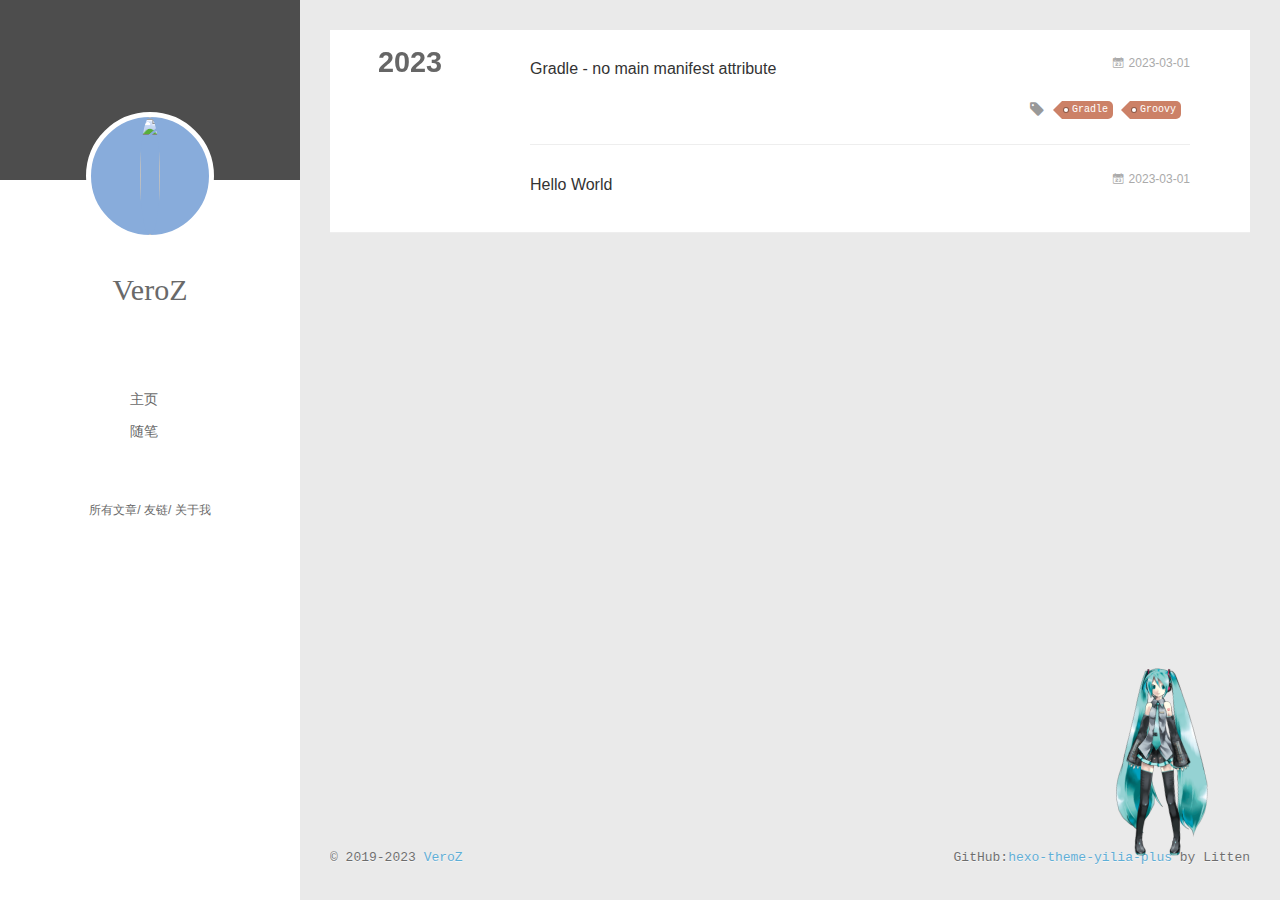
==== commit cce6f17a: "Site updated: 2023-03-07 17:22:12" ====
--- a/archives/index.html
+++ b/archives/index.html
@@ -5,14 +5,14 @@
   
   <meta name="renderer" content="webkit">
   <meta http-equiv="X-UA-Compatible" content="IE=edge" >
-  <link rel="dns-prefetch" href="https://verz1.github.io">
+  <link rel="dns-prefetch" href="https://veroz1.github.io">
   <title>Archives | VeroZ&#39;s Blog</title>
   <meta name="generator" content="hexo-theme-yilia-plus">
   <meta name="viewport" content="width=device-width, initial-scale=1, maximum-scale=1">
   
   <meta property="og:type" content="website">
 <meta property="og:title" content="VeroZ&#39;s Blog">
-<meta property="og:url" content="https://verz1.github.io/archives/index.html">
+<meta property="og:url" content="https://veroz1.github.io/archives/index.html">
 <meta property="og:site_name" content="VeroZ&#39;s Blog">
 <meta property="og:locale">
 <meta property="article:author" content="VeroZ">
@@ -68,8 +68,6 @@
 		<hgroup>
 			<h1 class="header-author"><a href="/">VeroZ</a></h1>
 		</hgroup>
-		
-		<p class="header-subtitle">没啥</p>
 		
 
 		<nav class="header-menu">
@@ -124,8 +122,6 @@
 			<hgroup>
 			  <h1 class="header-author js-header-author">VeroZ</h1>
 			</hgroup>
-			
-			<p class="header-subtitle"><i class="icon icon-quo-left"></i>没啥<i class="icon icon-quo-right"></i></p>
 			
 			
 			
@@ -267,7 +263,7 @@
   <div class="outer">
     <div id="footer-info">
     	<div class="footer-left">
-    		&copy; 2019-2023 <a href="https://verz1.github.io/" target="_blank">VeroZ</a>
+    		&copy; 2019-2023 <a href="https://veroz1.github.io/" target="_blank">VeroZ</a>
     	</div>
       	<div class="footer-right">
 			
